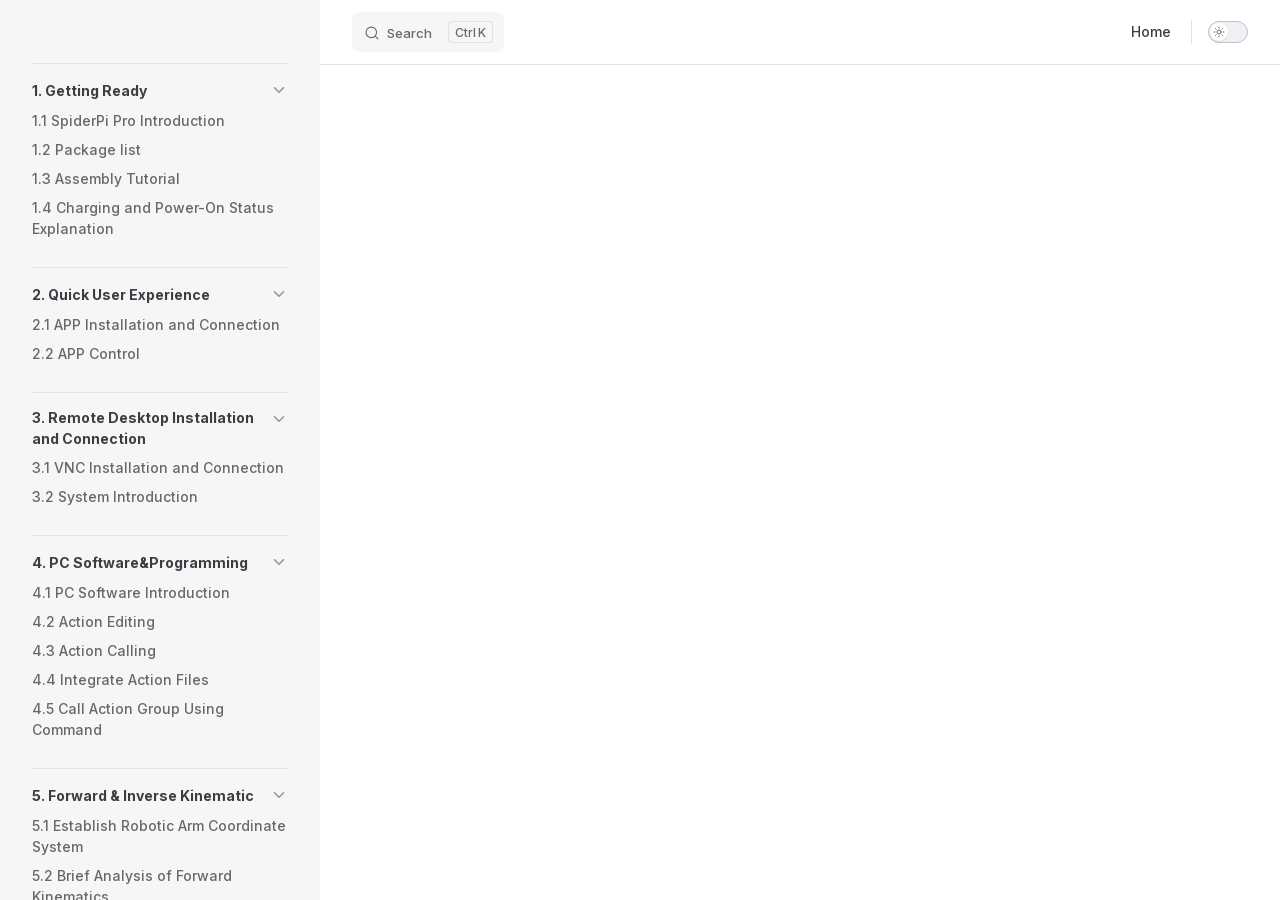
==== projects/SpiderPi_Pro/en/latest/docs/index.html @ 58bbdad9 "内容搭建" ====
<!DOCTYPE html>
<html lang="en-US" dir="ltr">
  <head>
    <meta charset="utf-8">
    <meta name="viewport" content="width=device-width,initial-scale=1">
    <title>SpiderPi_Pro Documentation</title>
    <meta name="description" content="SpiderPi_Pro robot documentation">
    <meta name="generator" content="VitePress v1.6.4">
    <link rel="preload stylesheet" href="/projects/SpiderPi_Pro/en/latest/assets/style.Dx06HJ8Q.css" as="style">
    <link rel="preload stylesheet" href="/projects/SpiderPi_Pro/en/latest/vp-icons.css" as="style">
    
    <script type="module" src="/projects/SpiderPi_Pro/en/latest/assets/app.rss49tzJ.js"></script>
    <link rel="preload" href="/projects/SpiderPi_Pro/en/latest/assets/inter-roman-latin.Di8DUHzh.woff2" as="font" type="font/woff2" crossorigin="">
    <link rel="modulepreload" href="/projects/SpiderPi_Pro/en/latest/assets/chunks/theme.LshLs1o0.js">
    <link rel="modulepreload" href="/projects/SpiderPi_Pro/en/latest/assets/chunks/framework.D1ler-R1.js">
    <link rel="modulepreload" href="/projects/SpiderPi_Pro/en/latest/assets/docs_index.md.CFJgtAEX.lean.js">
    <link rel="icon" href="/projects/SpiderPi_Pro/en/latest/favicon.ico">
    <script id="check-dark-mode">(()=>{const e=localStorage.getItem("vitepress-theme-appearance")||"auto",a=window.matchMedia("(prefers-color-scheme: dark)").matches;(!e||e==="auto"?a:e==="dark")&&document.documentElement.classList.add("dark")})();</script>
    <script id="check-mac-os">document.documentElement.classList.toggle("mac",/Mac|iPhone|iPod|iPad/i.test(navigator.platform));</script>
  </head>
  <body>
    <div id="app"><!--[--><div class="Layout" data-v-5d98c3a5><!--[--><!--]--><!--[--><span tabindex="-1" data-v-0b0ada53></span><a href="#VPContent" class="VPSkipLink visually-hidden" data-v-0b0ada53>Skip to content</a><!--]--><!----><header class="VPNav" data-v-5d98c3a5 data-v-ae24b3ad><div class="VPNavBar" data-v-ae24b3ad data-v-6aa21345><div class="wrapper" data-v-6aa21345><div class="container" data-v-6aa21345><div class="title" data-v-6aa21345><div class="VPNavBarTitle has-sidebar" data-v-6aa21345 data-v-1168a8e4><a class="title" href="/projects/SpiderPi_Pro/en/latest/" data-v-1168a8e4><!--[--><!--]--><!--[--><img class="VPImage logo" src="/projects/SpiderPi_Pro/en/latest/e-logo.png" alt data-v-8426fc1a><!--]--><!----><!--[--><!--]--></a></div></div><div class="content" data-v-6aa21345><div class="content-body" data-v-6aa21345><!--[--><!--]--><div class="VPNavBarSearch search" data-v-6aa21345><!--[--><!----><div id="local-search"><button type="button" class="DocSearch DocSearch-Button" aria-label="Search"><span class="DocSearch-Button-Container"><span class="vp-icon DocSearch-Search-Icon"></span><span class="DocSearch-Button-Placeholder">Search</span></span><span class="DocSearch-Button-Keys"><kbd class="DocSearch-Button-Key"></kbd><kbd class="DocSearch-Button-Key">K</kbd></span></button></div><!--]--></div><nav aria-labelledby="main-nav-aria-label" class="VPNavBarMenu menu" data-v-6aa21345 data-v-dc692963><span id="main-nav-aria-label" class="visually-hidden" data-v-dc692963> Main Navigation </span><!--[--><!--[--><a class="VPLink link vp-external-link-icon VPNavBarMenuLink" href="https://www.hiwonder.net/" target="_self" rel="noreferrer" tabindex="0" data-v-dc692963 data-v-e56f3d57><!--[--><span data-v-e56f3d57>Home</span><!--]--></a><!--]--><!--]--></nav><!----><div class="VPNavBarAppearance appearance" data-v-6aa21345 data-v-6c893767><button class="VPSwitch VPSwitchAppearance" type="button" role="switch" title aria-checked="false" data-v-6c893767 data-v-5337faa4 data-v-1d5665e3><span class="check" data-v-1d5665e3><span class="icon" data-v-1d5665e3><!--[--><span class="vpi-sun sun" data-v-5337faa4></span><span class="vpi-moon moon" data-v-5337faa4></span><!--]--></span></span></button></div><!----><div class="VPFlyout VPNavBarExtra extra" data-v-6aa21345 data-v-bb2aa2f0 data-v-cf11d7a2><button type="button" class="button" aria-haspopup="true" aria-expanded="false" aria-label="extra navigation" data-v-cf11d7a2><span class="vpi-more-horizontal icon" data-v-cf11d7a2></span></button><div class="menu" data-v-cf11d7a2><div class="VPMenu" data-v-cf11d7a2 data-v-b98bc113><!----><!--[--><!--[--><!----><div class="group" data-v-bb2aa2f0><div class="item appearance" data-v-bb2aa2f0><p class="label" data-v-bb2aa2f0>Appearance</p><div class="appearance-action" data-v-bb2aa2f0><button class="VPSwitch VPSwitchAppearance" type="button" role="switch" title aria-checked="false" data-v-bb2aa2f0 data-v-5337faa4 data-v-1d5665e3><span class="check" data-v-1d5665e3><span class="icon" data-v-1d5665e3><!--[--><span class="vpi-sun sun" data-v-5337faa4></span><span class="vpi-moon moon" data-v-5337faa4></span><!--]--></span></span></button></div></div></div><!----><!--]--><!--]--></div></div></div><!--[--><!--]--><button type="button" class="VPNavBarHamburger hamburger" aria-label="mobile navigation" aria-expanded="false" aria-controls="VPNavScreen" data-v-6aa21345 data-v-e5dd9c1c><span class="container" data-v-e5dd9c1c><span class="top" data-v-e5dd9c1c></span><span class="middle" data-v-e5dd9c1c></span><span class="bottom" data-v-e5dd9c1c></span></span></button></div></div></div></div><div class="divider" data-v-6aa21345><div class="divider-line" data-v-6aa21345></div></div></div><!----></header><div class="VPLocalNav has-sidebar empty" data-v-5d98c3a5 data-v-a6f0e41e><div class="container" data-v-a6f0e41e><button class="menu" aria-expanded="false" aria-controls="VPSidebarNav" data-v-a6f0e41e><span class="vpi-align-left menu-icon" data-v-a6f0e41e></span><span class="menu-text" data-v-a6f0e41e>Menu</span></button><div class="VPLocalNavOutlineDropdown" style="--vp-vh:0px;" data-v-a6f0e41e data-v-8a42e2b4><button data-v-8a42e2b4>Return to top</button><!----></div></div></div><aside class="VPSidebar" data-v-5d98c3a5 data-v-319d5ca6><div class="curtain" data-v-319d5ca6></div><nav class="nav" id="VPSidebarNav" aria-labelledby="sidebar-aria-label" tabindex="-1" data-v-319d5ca6><span class="visually-hidden" id="sidebar-aria-label" data-v-319d5ca6> Sidebar Navigation </span><!--[--><!--]--><!--[--><div class="no-transition group" data-v-c40bc020><section class="VPSidebarItem level-0 collapsible is-link" data-v-c40bc020 data-v-b3fd67f8><div class="item" tabindex="0" data-v-b3fd67f8><div class="indicator" data-v-b3fd67f8></div><a class="VPLink link link" href="/projects/SpiderPi_Pro/en/latest/docs/1_read_before_studying.html" data-v-b3fd67f8><!--[--><h2 class="text" data-v-b3fd67f8>1. Getting Ready</h2><!--]--></a><div class="caret" role="button" aria-label="toggle section" tabindex="0" data-v-b3fd67f8><span class="vpi-chevron-right caret-icon" data-v-b3fd67f8></span></div></div><div class="items" data-v-b3fd67f8><!--[--><div class="VPSidebarItem level-1 is-link" data-v-b3fd67f8 data-v-b3fd67f8><div class="item" data-v-b3fd67f8><div class="indicator" data-v-b3fd67f8></div><a class="VPLink link link" href="/projects/SpiderPi_Pro/en/latest/docs/1_read_before_studying.html#_1-1-spiderpi-pro-introduction" data-v-b3fd67f8><!--[--><p class="text" data-v-b3fd67f8>1.1 SpiderPi Pro Introduction</p><!--]--></a><!----></div><!----></div><div class="VPSidebarItem level-1 is-link" data-v-b3fd67f8 data-v-b3fd67f8><div class="item" data-v-b3fd67f8><div class="indicator" data-v-b3fd67f8></div><a class="VPLink link link" href="/projects/SpiderPi_Pro/en/latest/docs/1_read_before_studying.html#_1-2-package-list" data-v-b3fd67f8><!--[--><p class="text" data-v-b3fd67f8>1.2 Package list</p><!--]--></a><!----></div><!----></div><div class="VPSidebarItem level-1 is-link" data-v-b3fd67f8 data-v-b3fd67f8><div class="item" data-v-b3fd67f8><div class="indicator" data-v-b3fd67f8></div><a class="VPLink link link" href="/projects/SpiderPi_Pro/en/latest/docs/1_read_before_studying.html#_1-3-assembly-tutorial" data-v-b3fd67f8><!--[--><p class="text" data-v-b3fd67f8>1.3 Assembly Tutorial</p><!--]--></a><!----></div><!----></div><div class="VPSidebarItem level-1 is-link" data-v-b3fd67f8 data-v-b3fd67f8><div class="item" data-v-b3fd67f8><div class="indicator" data-v-b3fd67f8></div><a class="VPLink link link" href="/projects/SpiderPi_Pro/en/latest/docs/1_read_before_studying.html#_1-4-charging-and-power-on-status-explanation" data-v-b3fd67f8><!--[--><p class="text" data-v-b3fd67f8>1.4 Charging and Power-On Status Explanation</p><!--]--></a><!----></div><!----></div><!--]--></div></section></div><div class="no-transition group" data-v-c40bc020><section class="VPSidebarItem level-0 collapsible is-link" data-v-c40bc020 data-v-b3fd67f8><div class="item" tabindex="0" data-v-b3fd67f8><div class="indicator" data-v-b3fd67f8></div><a class="VPLink link link" href="/projects/SpiderPi_Pro/en/latest/docs/2_Getting%20Ready.html" data-v-b3fd67f8><!--[--><h2 class="text" data-v-b3fd67f8>2. Quick User Experience</h2><!--]--></a><div class="caret" role="button" aria-label="toggle section" tabindex="0" data-v-b3fd67f8><span class="vpi-chevron-right caret-icon" data-v-b3fd67f8></span></div></div><div class="items" data-v-b3fd67f8><!--[--><div class="VPSidebarItem level-1 is-link" data-v-b3fd67f8 data-v-b3fd67f8><div class="item" data-v-b3fd67f8><div class="indicator" data-v-b3fd67f8></div><a class="VPLink link link" href="/projects/SpiderPi_Pro/en/latest/docs/2_Getting%20Ready.html#_2-1-app-installation-and-connection" data-v-b3fd67f8><!--[--><p class="text" data-v-b3fd67f8>2.1 APP Installation and Connection</p><!--]--></a><!----></div><!----></div><div class="VPSidebarItem level-1 is-link" data-v-b3fd67f8 data-v-b3fd67f8><div class="item" data-v-b3fd67f8><div class="indicator" data-v-b3fd67f8></div><a class="VPLink link link" href="/projects/SpiderPi_Pro/en/latest/docs/2_Getting%20Ready.html#_2-2-app-control" data-v-b3fd67f8><!--[--><p class="text" data-v-b3fd67f8>2.2 APP Control</p><!--]--></a><!----></div><!----></div><!--]--></div></section></div><div class="no-transition group" data-v-c40bc020><section class="VPSidebarItem level-0 collapsible is-link" data-v-c40bc020 data-v-b3fd67f8><div class="item" tabindex="0" data-v-b3fd67f8><div class="indicator" data-v-b3fd67f8></div><a class="VPLink link link" href="/projects/SpiderPi_Pro/en/latest/docs/6_remote_tool.html" data-v-b3fd67f8><!--[--><h2 class="text" data-v-b3fd67f8>3. Remote Desktop Installation and Connection</h2><!--]--></a><div class="caret" role="button" aria-label="toggle section" tabindex="0" data-v-b3fd67f8><span class="vpi-chevron-right caret-icon" data-v-b3fd67f8></span></div></div><div class="items" data-v-b3fd67f8><!--[--><div class="VPSidebarItem level-1 is-link" data-v-b3fd67f8 data-v-b3fd67f8><div class="item" data-v-b3fd67f8><div class="indicator" data-v-b3fd67f8></div><a class="VPLink link link" href="/projects/SpiderPi_Pro/en/latest/docs/6_remote_tool.html#_3-1-vnc-installation-and-connection" data-v-b3fd67f8><!--[--><p class="text" data-v-b3fd67f8>3.1 VNC Installation and Connection</p><!--]--></a><!----></div><!----></div><div class="VPSidebarItem level-1 is-link" data-v-b3fd67f8 data-v-b3fd67f8><div class="item" data-v-b3fd67f8><div class="indicator" data-v-b3fd67f8></div><a class="VPLink link link" href="/projects/SpiderPi_Pro/en/latest/docs/6_remote_tool.html#_3-2-system-introduction" data-v-b3fd67f8><!--[--><p class="text" data-v-b3fd67f8>3.2 System Introduction</p><!--]--></a><!----></div><!----></div><!--]--></div></section></div><div class="no-transition group" data-v-c40bc020><section class="VPSidebarItem level-0 collapsible is-link" data-v-c40bc020 data-v-b3fd67f8><div class="item" tabindex="0" data-v-b3fd67f8><div class="indicator" data-v-b3fd67f8></div><a class="VPLink link link" href="/projects/SpiderPi_Pro/en/latest/docs/7_PC_Software.html" data-v-b3fd67f8><!--[--><h2 class="text" data-v-b3fd67f8>4. PC Software&Programming</h2><!--]--></a><div class="caret" role="button" aria-label="toggle section" tabindex="0" data-v-b3fd67f8><span class="vpi-chevron-right caret-icon" data-v-b3fd67f8></span></div></div><div class="items" data-v-b3fd67f8><!--[--><div class="VPSidebarItem level-1 is-link" data-v-b3fd67f8 data-v-b3fd67f8><div class="item" data-v-b3fd67f8><div class="indicator" data-v-b3fd67f8></div><a class="VPLink link link" href="/projects/SpiderPi_Pro/en/latest/docs/7_PC_Software.html#_4-1-pc-software-introduction" data-v-b3fd67f8><!--[--><p class="text" data-v-b3fd67f8>4.1 PC Software Introduction</p><!--]--></a><!----></div><!----></div><div class="VPSidebarItem level-1 is-link" data-v-b3fd67f8 data-v-b3fd67f8><div class="item" data-v-b3fd67f8><div class="indicator" data-v-b3fd67f8></div><a class="VPLink link link" href="/projects/SpiderPi_Pro/en/latest/docs/7_PC_Software.html#_4-2-action-editing" data-v-b3fd67f8><!--[--><p class="text" data-v-b3fd67f8>4.2 Action Editing</p><!--]--></a><!----></div><!----></div><div class="VPSidebarItem level-1 is-link" data-v-b3fd67f8 data-v-b3fd67f8><div class="item" data-v-b3fd67f8><div class="indicator" data-v-b3fd67f8></div><a class="VPLink link link" href="/projects/SpiderPi_Pro/en/latest/docs/7_PC_Software.html#_4-3-action-calling" data-v-b3fd67f8><!--[--><p class="text" data-v-b3fd67f8>4.3 Action Calling</p><!--]--></a><!----></div><!----></div><div class="VPSidebarItem level-1 is-link" data-v-b3fd67f8 data-v-b3fd67f8><div class="item" data-v-b3fd67f8><div class="indicator" data-v-b3fd67f8></div><a class="VPLink link link" href="/projects/SpiderPi_Pro/en/latest/docs/7_PC_Software.html#_4-4-integrate-action-files" data-v-b3fd67f8><!--[--><p class="text" data-v-b3fd67f8>4.4 Integrate Action Files</p><!--]--></a><!----></div><!----></div><div class="VPSidebarItem level-1 is-link" data-v-b3fd67f8 data-v-b3fd67f8><div class="item" data-v-b3fd67f8><div class="indicator" data-v-b3fd67f8></div><a class="VPLink link link" href="/projects/SpiderPi_Pro/en/latest/docs/7_PC_Software.html#_4-5-call-action-group-using-command" data-v-b3fd67f8><!--[--><p class="text" data-v-b3fd67f8>4.5 Call Action Group Using Command</p><!--]--></a><!----></div><!----></div><!--]--></div></section></div><div class="no-transition group" data-v-c40bc020><section class="VPSidebarItem level-0 collapsible is-link" data-v-c40bc020 data-v-b3fd67f8><div class="item" tabindex="0" data-v-b3fd67f8><div class="indicator" data-v-b3fd67f8></div><a class="VPLink link link" href="/projects/SpiderPi_Pro/en/latest/docs/8_forward_inverse_kinematics.html" data-v-b3fd67f8><!--[--><h2 class="text" data-v-b3fd67f8>5. Forward & Inverse Kinematic</h2><!--]--></a><div class="caret" role="button" aria-label="toggle section" tabindex="0" data-v-b3fd67f8><span class="vpi-chevron-right caret-icon" data-v-b3fd67f8></span></div></div><div class="items" data-v-b3fd67f8><!--[--><div class="VPSidebarItem level-1 is-link" data-v-b3fd67f8 data-v-b3fd67f8><div class="item" data-v-b3fd67f8><div class="indicator" data-v-b3fd67f8></div><a class="VPLink link link" href="/projects/SpiderPi_Pro/en/latest/docs/8_forward_inverse_kinematics.html#_5-1-establish-robotic-arm-coordinate-system" data-v-b3fd67f8><!--[--><p class="text" data-v-b3fd67f8>5.1 Establish Robotic Arm Coordinate System</p><!--]--></a><!----></div><!----></div><div class="VPSidebarItem level-1 is-link" data-v-b3fd67f8 data-v-b3fd67f8><div class="item" data-v-b3fd67f8><div class="indicator" data-v-b3fd67f8></div><a class="VPLink link link" href="/projects/SpiderPi_Pro/en/latest/docs/8_forward_inverse_kinematics.html#_5-2-brief-analysis-of-forward-kinematics" data-v-b3fd67f8><!--[--><p class="text" data-v-b3fd67f8>5.2 Brief Analysis of Forward Kinematics</p><!--]--></a><!----></div><!----></div><div class="VPSidebarItem level-1 is-link" data-v-b3fd67f8 data-v-b3fd67f8><div class="item" data-v-b3fd67f8><div class="indicator" data-v-b3fd67f8></div><a class="VPLink link link" href="/projects/SpiderPi_Pro/en/latest/docs/8_forward_inverse_kinematics.html#_5-3-brief-analysis-of-inverse-kinematics" data-v-b3fd67f8><!--[--><p class="text" data-v-b3fd67f8>5.3 Brief Analysis of Inverse Kinematics</p><!--]--></a><!----></div><!----></div><div class="VPSidebarItem level-1 is-link" data-v-b3fd67f8 data-v-b3fd67f8><div class="item" data-v-b3fd67f8><div class="indicator" data-v-b3fd67f8></div><a class="VPLink link link" href="/projects/SpiderPi_Pro/en/latest/docs/8_forward_inverse_kinematics.html#_5-4-color-tracking" data-v-b3fd67f8><!--[--><p class="text" data-v-b3fd67f8>5.4 Color Tracking</p><!--]--></a><!----></div><!----></div><div class="VPSidebarItem level-1 is-link" data-v-b3fd67f8 data-v-b3fd67f8><div class="item" data-v-b3fd67f8><div class="indicator" data-v-b3fd67f8></div><a class="VPLink link link" href="/projects/SpiderPi_Pro/en/latest/docs/8_forward_inverse_kinematics.html#_5-5-robotic-arm-height-adjustment" data-v-b3fd67f8><!--[--><p class="text" data-v-b3fd67f8>5.5 Robotic Arm Height Adjustment</p><!--]--></a><!----></div><!----></div><div class="VPSidebarItem level-1 is-link" data-v-b3fd67f8 data-v-b3fd67f8><div class="item" data-v-b3fd67f8><div class="indicator" data-v-b3fd67f8></div><a class="VPLink link link" href="/projects/SpiderPi_Pro/en/latest/docs/8_forward_inverse_kinematics.html#_5-6-chassis-height-adjustment" data-v-b3fd67f8><!--[--><p class="text" data-v-b3fd67f8>5.6 Chassis Height Adjustment</p><!--]--></a><!----></div><!----></div><div class="VPSidebarItem level-1 is-link" data-v-b3fd67f8 data-v-b3fd67f8><div class="item" data-v-b3fd67f8><div class="indicator" data-v-b3fd67f8></div><a class="VPLink link link" href="/projects/SpiderPi_Pro/en/latest/docs/8_forward_inverse_kinematics.html#_5-7-synchronized-adjustment" data-v-b3fd67f8><!--[--><p class="text" data-v-b3fd67f8>5.7 Synchronized Adjustment</p><!--]--></a><!----></div><!----></div><!--]--></div></section></div><div class="no-transition group" data-v-c40bc020><section class="VPSidebarItem level-0 collapsible is-link" data-v-c40bc020 data-v-b3fd67f8><div class="item" tabindex="0" data-v-b3fd67f8><div class="indicator" data-v-b3fd67f8></div><a class="VPLink link link" href="/projects/SpiderPi_Pro/en/latest/docs/10_recognition_tracking.html" data-v-b3fd67f8><!--[--><h2 class="text" data-v-b3fd67f8>6. AI Visual Recognition & Tracking Course</h2><!--]--></a><div class="caret" role="button" aria-label="toggle section" tabindex="0" data-v-b3fd67f8><span class="vpi-chevron-right caret-icon" data-v-b3fd67f8></span></div></div><div class="items" data-v-b3fd67f8><!--[--><div class="VPSidebarItem level-1 is-link" data-v-b3fd67f8 data-v-b3fd67f8><div class="item" data-v-b3fd67f8><div class="indicator" data-v-b3fd67f8></div><a class="VPLink link link" href="/projects/SpiderPi_Pro/en/latest/docs/10_recognition_tracking.html#_6-1-single-color-recognition" data-v-b3fd67f8><!--[--><p class="text" data-v-b3fd67f8>6.1 Single Color Recognition</p><!--]--></a><!----></div><!----></div><div class="VPSidebarItem level-1 is-link" data-v-b3fd67f8 data-v-b3fd67f8><div class="item" data-v-b3fd67f8><div class="indicator" data-v-b3fd67f8></div><a class="VPLink link link" href="/projects/SpiderPi_Pro/en/latest/docs/10_recognition_tracking.html#_6-2-color-recognition" data-v-b3fd67f8><!--[--><p class="text" data-v-b3fd67f8>6.2 Color Recognition</p><!--]--></a><!----></div><!----></div><div class="VPSidebarItem level-1 is-link" data-v-b3fd67f8 data-v-b3fd67f8><div class="item" data-v-b3fd67f8><div class="indicator" data-v-b3fd67f8></div><a class="VPLink link link" href="/projects/SpiderPi_Pro/en/latest/docs/10_recognition_tracking.html#_6-3-target-position-recognition" data-v-b3fd67f8><!--[--><p class="text" data-v-b3fd67f8>6.3 Target Position Recognition</p><!--]--></a><!----></div><!----></div><div class="VPSidebarItem level-1 is-link" data-v-b3fd67f8 data-v-b3fd67f8><div class="item" data-v-b3fd67f8><div class="indicator" data-v-b3fd67f8></div><a class="VPLink link link" href="/projects/SpiderPi_Pro/en/latest/docs/10_recognition_tracking.html#_6-5-line-following" data-v-b3fd67f8><!--[--><p class="text" data-v-b3fd67f8>6.5 Line Following</p><!--]--></a><!----></div><!----></div><div class="VPSidebarItem level-1 is-link" data-v-b3fd67f8 data-v-b3fd67f8><div class="item" data-v-b3fd67f8><div class="indicator" data-v-b3fd67f8></div><a class="VPLink link link" href="/projects/SpiderPi_Pro/en/latest/docs/10_recognition_tracking.html#_6-6-tag-detection" data-v-b3fd67f8><!--[--><p class="text" data-v-b3fd67f8>6.6 Tag Detection</p><!--]--></a><!----></div><!----></div><div class="VPSidebarItem level-1 is-link" data-v-b3fd67f8 data-v-b3fd67f8><div class="item" data-v-b3fd67f8><div class="indicator" data-v-b3fd67f8></div><a class="VPLink link link" href="/projects/SpiderPi_Pro/en/latest/docs/10_recognition_tracking.html#_6-7-tag-recognition" data-v-b3fd67f8><!--[--><p class="text" data-v-b3fd67f8>6.7 Tag Recognition</p><!--]--></a><!----></div><!----></div><div class="VPSidebarItem level-1 is-link" data-v-b3fd67f8 data-v-b3fd67f8><div class="item" data-v-b3fd67f8><div class="indicator" data-v-b3fd67f8></div><a class="VPLink link link" href="/projects/SpiderPi_Pro/en/latest/docs/10_recognition_tracking.html#_6-8-face-recognition" data-v-b3fd67f8><!--[--><p class="text" data-v-b3fd67f8>6.8 Face Recognition</p><!--]--></a><!----></div><!----></div><div class="VPSidebarItem level-1 is-link" data-v-b3fd67f8 data-v-b3fd67f8><div class="item" data-v-b3fd67f8><div class="indicator" data-v-b3fd67f8></div><a class="VPLink link link" href="/projects/SpiderPi_Pro/en/latest/docs/10_recognition_tracking.html#_6-9-face-detection" data-v-b3fd67f8><!--[--><p class="text" data-v-b3fd67f8>6.9 Face Detection</p><!--]--></a><!----></div><!----></div><div class="VPSidebarItem level-1 is-link" data-v-b3fd67f8 data-v-b3fd67f8><div class="item" data-v-b3fd67f8><div class="indicator" data-v-b3fd67f8></div><a class="VPLink link link" href="/projects/SpiderPi_Pro/en/latest/docs/10_recognition_tracking.html#_6-10-auto-obstacle-avoidance" data-v-b3fd67f8><!--[--><p class="text" data-v-b3fd67f8>6.10 Auto Obstacle Avoidance</p><!--]--></a><!----></div><!----></div><div class="VPSidebarItem level-1 is-link" data-v-b3fd67f8 data-v-b3fd67f8><div class="item" data-v-b3fd67f8><div class="indicator" data-v-b3fd67f8></div><a class="VPLink link link" href="/projects/SpiderPi_Pro/en/latest/docs/10_recognition_tracking.html#_6-11-shape-recognition-under-single-color" data-v-b3fd67f8><!--[--><p class="text" data-v-b3fd67f8>6.11 Shape Recognition under Single Color</p><!--]--></a><!----></div><!----></div><div class="VPSidebarItem level-1 is-link" data-v-b3fd67f8 data-v-b3fd67f8><div class="item" data-v-b3fd67f8><div class="indicator" data-v-b3fd67f8></div><a class="VPLink link link" href="/projects/SpiderPi_Pro/en/latest/docs/10_recognition_tracking.html#_6-12-shape-recognition" data-v-b3fd67f8><!--[--><p class="text" data-v-b3fd67f8>6.12 Shape Recognition</p><!--]--></a><!----></div><!----></div><!--]--></div></section></div><div class="no-transition group" data-v-c40bc020><section class="VPSidebarItem level-0 collapsible is-link" data-v-c40bc020 data-v-b3fd67f8><div class="item" tabindex="0" data-v-b3fd67f8><div class="indicator" data-v-b3fd67f8></div><a class="VPLink link link" href="/projects/SpiderPi_Pro/en/latest/docs/11_AI_Vision_advanced_lesson.html" data-v-b3fd67f8><!--[--><h2 class="text" data-v-b3fd67f8>7. AI Visual Transporting & Kicking Ball Course</h2><!--]--></a><div class="caret" role="button" aria-label="toggle section" tabindex="0" data-v-b3fd67f8><span class="vpi-chevron-right caret-icon" data-v-b3fd67f8></span></div></div><div class="items" data-v-b3fd67f8><!--[--><div class="VPSidebarItem level-1 is-link" data-v-b3fd67f8 data-v-b3fd67f8><div class="item" data-v-b3fd67f8><div class="indicator" data-v-b3fd67f8></div><a class="VPLink link link" href="/projects/SpiderPi_Pro/en/latest/docs/11_AI_Vision_advanced_lesson.html#_7-1-locate-the-ball" data-v-b3fd67f8><!--[--><p class="text" data-v-b3fd67f8>7.1 Locate the Ball</p><!--]--></a><!----></div><!----></div><div class="VPSidebarItem level-1 is-link" data-v-b3fd67f8 data-v-b3fd67f8><div class="item" data-v-b3fd67f8><div class="indicator" data-v-b3fd67f8></div><a class="VPLink link link" href="/projects/SpiderPi_Pro/en/latest/docs/11_AI_Vision_advanced_lesson.html#_7-2-kick-the-ball" data-v-b3fd67f8><!--[--><p class="text" data-v-b3fd67f8>7.2 Kick the Ball</p><!--]--></a><!----></div><!----></div><div class="VPSidebarItem level-1 is-link" data-v-b3fd67f8 data-v-b3fd67f8><div class="item" data-v-b3fd67f8><div class="indicator" data-v-b3fd67f8></div><a class="VPLink link link" href="/projects/SpiderPi_Pro/en/latest/docs/11_AI_Vision_advanced_lesson.html#_7-3-position-calibration" data-v-b3fd67f8><!--[--><p class="text" data-v-b3fd67f8>7.3 Position Calibration</p><!--]--></a><!----></div><!----></div><div class="VPSidebarItem level-1 is-link" data-v-b3fd67f8 data-v-b3fd67f8><div class="item" data-v-b3fd67f8><div class="indicator" data-v-b3fd67f8></div><a class="VPLink link link" href="/projects/SpiderPi_Pro/en/latest/docs/11_AI_Vision_advanced_lesson.html#_7-4-block-picking" data-v-b3fd67f8><!--[--><p class="text" data-v-b3fd67f8>7.4 Block Picking</p><!--]--></a><!----></div><!----></div><div class="VPSidebarItem level-1 is-link" data-v-b3fd67f8 data-v-b3fd67f8><div class="item" data-v-b3fd67f8><div class="indicator" data-v-b3fd67f8></div><a class="VPLink link link" href="/projects/SpiderPi_Pro/en/latest/docs/11_AI_Vision_advanced_lesson.html#_7-5-color-sorting" data-v-b3fd67f8><!--[--><p class="text" data-v-b3fd67f8>7.5 Color Sorting</p><!--]--></a><!----></div><!----></div><div class="VPSidebarItem level-1 is-link" data-v-b3fd67f8 data-v-b3fd67f8><div class="item" data-v-b3fd67f8><div class="indicator" data-v-b3fd67f8></div><a class="VPLink link link" href="/projects/SpiderPi_Pro/en/latest/docs/11_AI_Vision_advanced_lesson.html#_7-6-intelligent-picking" data-v-b3fd67f8><!--[--><p class="text" data-v-b3fd67f8>7.6 Intelligent Picking</p><!--]--></a><!----></div><!----></div><div class="VPSidebarItem level-1 is-link" data-v-b3fd67f8 data-v-b3fd67f8><div class="item" data-v-b3fd67f8><div class="indicator" data-v-b3fd67f8></div><a class="VPLink link link" href="/projects/SpiderPi_Pro/en/latest/docs/11_AI_Vision_advanced_lesson.html#_7-7-line-following-and-transferring" data-v-b3fd67f8><!--[--><p class="text" data-v-b3fd67f8>7.7 Line Following and Transferring</p><!--]--></a><!----></div><!----></div><!--]--></div></section></div><div class="no-transition group" data-v-c40bc020><section class="VPSidebarItem level-0 collapsible is-link" data-v-c40bc020 data-v-b3fd67f8><div class="item" tabindex="0" data-v-b3fd67f8><div class="indicator" data-v-b3fd67f8></div><a class="VPLink link link" href="/projects/SpiderPi_Pro/en/latest/docs/12_mass_control.html" data-v-b3fd67f8><!--[--><h2 class="text" data-v-b3fd67f8>8. Group Control Course</h2><!--]--></a><div class="caret" role="button" aria-label="toggle section" tabindex="0" data-v-b3fd67f8><span class="vpi-chevron-right caret-icon" data-v-b3fd67f8></span></div></div><div class="items" data-v-b3fd67f8><!--[--><div class="VPSidebarItem level-1 is-link" data-v-b3fd67f8 data-v-b3fd67f8><div class="item" data-v-b3fd67f8><div class="indicator" data-v-b3fd67f8></div><a class="VPLink link link" href="/projects/SpiderPi_Pro/en/latest/docs/12_mass_control.html#_8-1-handle-control" data-v-b3fd67f8><!--[--><p class="text" data-v-b3fd67f8>8.1 Handle Control</p><!--]--></a><!----></div><!----></div><div class="VPSidebarItem level-1 is-link" data-v-b3fd67f8 data-v-b3fd67f8><div class="item" data-v-b3fd67f8><div class="indicator" data-v-b3fd67f8></div><a class="VPLink link link" href="/projects/SpiderPi_Pro/en/latest/docs/12_mass_control.html#_8-2-group-control" data-v-b3fd67f8><!--[--><p class="text" data-v-b3fd67f8>8.2 Group Control</p><!--]--></a><!----></div><!----></div><!--]--></div></section></div><div class="no-transition group" data-v-c40bc020><section class="VPSidebarItem level-0 collapsible is-link" data-v-c40bc020 data-v-b3fd67f8><div class="item" tabindex="0" data-v-b3fd67f8><div class="indicator" data-v-b3fd67f8></div><a class="VPLink link link" href="/projects/SpiderPi_Pro/en/latest/docs/13_network_configuration.html" data-v-b3fd67f8><!--[--><h2 class="text" data-v-b3fd67f8>9. Raspberry Pi Series Robot Network Configuration Instruction</h2><!--]--></a><div class="caret" role="button" aria-label="toggle section" tabindex="0" data-v-b3fd67f8><span class="vpi-chevron-right caret-icon" data-v-b3fd67f8></span></div></div><div class="items" data-v-b3fd67f8><!--[--><div class="VPSidebarItem level-1 is-link" data-v-b3fd67f8 data-v-b3fd67f8><div class="item" data-v-b3fd67f8><div class="indicator" data-v-b3fd67f8></div><a class="VPLink link link" href="/projects/SpiderPi_Pro/en/latest/docs/13_network_configuration.html#_9-1-network-configuration-overview" data-v-b3fd67f8><!--[--><p class="text" data-v-b3fd67f8>9.1 Network Configuration Overview</p><!--]--></a><!----></div><!----></div><div class="VPSidebarItem level-1 is-link" data-v-b3fd67f8 data-v-b3fd67f8><div class="item" data-v-b3fd67f8><div class="indicator" data-v-b3fd67f8></div><a class="VPLink link link" href="/projects/SpiderPi_Pro/en/latest/docs/13_network_configuration.html#_9-2-ap-direct-connection-mode" data-v-b3fd67f8><!--[--><p class="text" data-v-b3fd67f8>9.2 AP Direct Connection Mode</p><!--]--></a><!----></div><!----></div><div class="VPSidebarItem level-1 is-link" data-v-b3fd67f8 data-v-b3fd67f8><div class="item" data-v-b3fd67f8><div class="indicator" data-v-b3fd67f8></div><a class="VPLink link link" href="/projects/SpiderPi_Pro/en/latest/docs/13_network_configuration.html#_9-3-connecting-in-lan-mode-optional" data-v-b3fd67f8><!--[--><p class="text" data-v-b3fd67f8>9.3 Connecting in LAN Mode (optional)</p><!--]--></a><!----></div><!----></div><!--]--></div></section></div><div class="no-transition group" data-v-c40bc020><section class="VPSidebarItem level-0 collapsible is-link" data-v-c40bc020 data-v-b3fd67f8><div class="item" tabindex="0" data-v-b3fd67f8><div class="indicator" data-v-b3fd67f8></div><a class="VPLink link link" href="/projects/SpiderPi_Pro/en/latest/docs/general_basic_courses.html" data-v-b3fd67f8><!--[--><h2 class="text" data-v-b3fd67f8>6. AI Vision Basic Lesson</h2><!--]--></a><div class="caret" role="button" aria-label="toggle section" tabindex="0" data-v-b3fd67f8><span class="vpi-chevron-right caret-icon" data-v-b3fd67f8></span></div></div><div class="items" data-v-b3fd67f8><!--[--><div class="VPSidebarItem level-1 is-link" data-v-b3fd67f8 data-v-b3fd67f8><div class="item" data-v-b3fd67f8><div class="indicator" data-v-b3fd67f8></div><a class="VPLink link link" href="/projects/SpiderPi_Pro/en/latest/docs/general_basic_courses.html#_6-1-single-color-recognition" data-v-b3fd67f8><!--[--><p class="text" data-v-b3fd67f8>6.1 Single Color Recognition</p><!--]--></a><!----></div><!----></div><div class="VPSidebarItem level-1 is-link" data-v-b3fd67f8 data-v-b3fd67f8><div class="item" data-v-b3fd67f8><div class="indicator" data-v-b3fd67f8></div><a class="VPLink link link" href="/projects/SpiderPi_Pro/en/latest/docs/general_basic_courses.html#_6-2-color-recognition" data-v-b3fd67f8><!--[--><p class="text" data-v-b3fd67f8>6.2 Color Recognition</p><!--]--></a><!----></div><!----></div><div class="VPSidebarItem level-1 is-link" data-v-b3fd67f8 data-v-b3fd67f8><div class="item" data-v-b3fd67f8><div class="indicator" data-v-b3fd67f8></div><a class="VPLink link link" href="/projects/SpiderPi_Pro/en/latest/docs/general_basic_courses.html#_6-3-target-position-recognition" data-v-b3fd67f8><!--[--><p class="text" data-v-b3fd67f8>6.3 Target Position Recognition</p><!--]--></a><!----></div><!----></div><div class="VPSidebarItem level-1 is-link" data-v-b3fd67f8 data-v-b3fd67f8><div class="item" data-v-b3fd67f8><div class="indicator" data-v-b3fd67f8></div><a class="VPLink link link" href="/projects/SpiderPi_Pro/en/latest/docs/general_basic_courses.html#_6-5-line-following" data-v-b3fd67f8><!--[--><p class="text" data-v-b3fd67f8>6.5 Line Following</p><!--]--></a><!----></div><!----></div><div class="VPSidebarItem level-1 is-link" data-v-b3fd67f8 data-v-b3fd67f8><div class="item" data-v-b3fd67f8><div class="indicator" data-v-b3fd67f8></div><a class="VPLink link link" href="/projects/SpiderPi_Pro/en/latest/docs/general_basic_courses.html#_6-6-tag-detection" data-v-b3fd67f8><!--[--><p class="text" data-v-b3fd67f8>6.6 Tag Detection</p><!--]--></a><!----></div><!----></div><div class="VPSidebarItem level-1 is-link" data-v-b3fd67f8 data-v-b3fd67f8><div class="item" data-v-b3fd67f8><div class="indicator" data-v-b3fd67f8></div><a class="VPLink link link" href="/projects/SpiderPi_Pro/en/latest/docs/general_basic_courses.html#_6-7-tag-recognition" data-v-b3fd67f8><!--[--><p class="text" data-v-b3fd67f8>6.7 Tag Recognition</p><!--]--></a><!----></div><!----></div><div class="VPSidebarItem level-1 is-link" data-v-b3fd67f8 data-v-b3fd67f8><div class="item" data-v-b3fd67f8><div class="indicator" data-v-b3fd67f8></div><a class="VPLink link link" href="/projects/SpiderPi_Pro/en/latest/docs/general_basic_courses.html#_6-8-face-recognition" data-v-b3fd67f8><!--[--><p class="text" data-v-b3fd67f8>6.8 Face Recognition</p><!--]--></a><!----></div><!----></div><div class="VPSidebarItem level-1 is-link" data-v-b3fd67f8 data-v-b3fd67f8><div class="item" data-v-b3fd67f8><div class="indicator" data-v-b3fd67f8></div><a class="VPLink link link" href="/projects/SpiderPi_Pro/en/latest/docs/general_basic_courses.html#_6-9-face-detection" data-v-b3fd67f8><!--[--><p class="text" data-v-b3fd67f8>6.9 Face Detection</p><!--]--></a><!----></div><!----></div><div class="VPSidebarItem level-1 is-link" data-v-b3fd67f8 data-v-b3fd67f8><div class="item" data-v-b3fd67f8><div class="indicator" data-v-b3fd67f8></div><a class="VPLink link link" href="/projects/SpiderPi_Pro/en/latest/docs/general_basic_courses.html#_6-10-auto-obstacle-avoidance" data-v-b3fd67f8><!--[--><p class="text" data-v-b3fd67f8>6.10 Auto Obstacle Avoidance</p><!--]--></a><!----></div><!----></div><div class="VPSidebarItem level-1 is-link" data-v-b3fd67f8 data-v-b3fd67f8><div class="item" data-v-b3fd67f8><div class="indicator" data-v-b3fd67f8></div><a class="VPLink link link" href="/projects/SpiderPi_Pro/en/latest/docs/general_basic_courses.html#_6-11-shape-recognition-under-single-color" data-v-b3fd67f8><!--[--><p class="text" data-v-b3fd67f8>6.11 Shape Recognition under Single Color</p><!--]--></a><!----></div><!----></div><div class="VPSidebarItem level-1 is-link" data-v-b3fd67f8 data-v-b3fd67f8><div class="item" data-v-b3fd67f8><div class="indicator" data-v-b3fd67f8></div><a class="VPLink link link" href="/projects/SpiderPi_Pro/en/latest/docs/general_basic_courses.html#_6-12-shape-recognition" data-v-b3fd67f8><!--[--><p class="text" data-v-b3fd67f8>6.12 Shape Recognition</p><!--]--></a><!----></div><!----></div><!--]--></div></section></div><div class="no-transition group" data-v-c40bc020><div class="VPSidebarItem level-0 collapsible is-link" data-v-c40bc020 data-v-b3fd67f8><div class="item" tabindex="0" data-v-b3fd67f8><div class="indicator" data-v-b3fd67f8></div><a class="VPLink link link" href="/projects/SpiderPi_Pro/en/latest/docs/resources_download.html" data-v-b3fd67f8><!--[--><p class="text" data-v-b3fd67f8>Appendix</p><!--]--></a><!----></div><!----></div></div><!--]--><!--[--><!--]--></nav></aside><div class="VPContent has-sidebar" id="VPContent" data-v-5d98c3a5 data-v-1428d186><page-redirect data-v-1428d186></page-redirect></div><!----><!--[--><!--]--></div><!--[--><!----><!--]--><!----><!--]--></div>
    <script>window.__VP_HASH_MAP__=JSON.parse("{\"docs_10_recognition_tracking.md\":\"Cv5VwFoT\",\"docs_11_ai_vision_advanced_lesson.md\":\"BUdyVY6H\",\"docs_12_mass_control.md\":\"C_gt7O37\",\"docs_13_network_configuration.md\":\"BIcfik3m\",\"docs_1_read_before_studying.md\":\"3gHZgLRK\",\"docs_2_getting ready.md\":\"D-FUQcIL\",\"docs_6_remote_tool.md\":\"By4B4-TV\",\"docs_7_pc_software.md\":\"DtQiaAkg\",\"docs_8_forward_inverse_kinematics.md\":\"C8WMXijH\",\"docs_general_basic_courses.md\":\"DMuSlIuK\",\"docs_index.md\":\"CFJgtAEX\",\"docs_resources_download.md\":\"BJFuJOLN\",\"index.md\":\"BAIYumWX\"}");window.__VP_SITE_DATA__=JSON.parse("{\"lang\":\"en-US\",\"dir\":\"ltr\",\"title\":\"SpiderPi_Pro Documentation\",\"description\":\"SpiderPi_Pro robot documentation\",\"base\":\"/projects/SpiderPi_Pro/en/latest/\",\"head\":[],\"router\":{\"prefetchLinks\":true},\"appearance\":true,\"themeConfig\":{\"siteTitle\":false,\"logo\":\"/e-logo.png\",\"outline\":[2,3],\"search\":{\"provider\":\"local\",\"options\":{\"translations\":{\"button\":{\"buttonText\":\"Search\",\"buttonAriaLabel\":\"Search\"},\"modal\":{\"searchBox\":{\"resetButtonTitle\":\"Clear search query\",\"resetButtonAriaLabel\":\"Clear search query\",\"cancelButtonText\":\"Cancel\",\"cancelButtonAriaLabel\":\"Cancel\"},\"startScreen\":{\"recentSearchTitle\":\"Recent Searches\",\"noRecentSearchText\":\"No recent searches\",\"suggestedQueryTitle\":\"Suggested Queries\"},\"noResultsScreen\":{\"noResultsText\":\"No results found for\",\"suggestedQueryText\":\"You can try searching for\",\"reportMissingResultsText\":\"Have any queries?\",\"reportMissingResultsLinkText\":\"Report here\"},\"footer\":{\"selectText\":\"to select\",\"navigateText\":\"to navigate\",\"closeText\":\"to close\"}}}}},\"nav\":[{\"text\":\"Home\",\"link\":\"https://www.hiwonder.net/\",\"target\":\"_self\"}],\"sidebar\":[{\"text\":\"1. Getting Ready\",\"link\":\"/docs/1_read_before_studying.html\",\"collapsed\":false,\"items\":[{\"text\":\"1.1 SpiderPi Pro Introduction\",\"link\":\"/docs/1_read_before_studying.html#_1-1-spiderpi-pro-introduction\"},{\"text\":\"1.2 Package list\",\"link\":\"/docs/1_read_before_studying.html#_1-2-package-list\"},{\"text\":\"1.3 Assembly Tutorial\",\"link\":\"/docs/1_read_before_studying.html#_1-3-assembly-tutorial\"},{\"text\":\"1.4 Charging and Power-On Status Explanation\",\"link\":\"/docs/1_read_before_studying.html#_1-4-charging-and-power-on-status-explanation\"}]},{\"text\":\"2. Quick User Experience\",\"link\":\"/docs/2_Getting%20Ready.html\",\"collapsed\":false,\"items\":[{\"text\":\"2.1 APP Installation and Connection\",\"link\":\"/docs/2_Getting%20Ready.html#_2-1-app-installation-and-connection\"},{\"text\":\"2.2 APP Control\",\"link\":\"/docs/2_Getting%20Ready.html#_2-2-app-control\"}]},{\"text\":\"3. Remote Desktop Installation and Connection\",\"link\":\"/docs/6_remote_tool.html\",\"collapsed\":false,\"items\":[{\"text\":\"3.1 VNC Installation and Connection\",\"link\":\"/docs/6_remote_tool.html#_3-1-vnc-installation-and-connection\"},{\"text\":\"3.2 System Introduction\",\"link\":\"/docs/6_remote_tool.html#_3-2-system-introduction\"}]},{\"text\":\"4. PC Software&Programming\",\"link\":\"/docs/7_PC_Software.html\",\"collapsed\":false,\"items\":[{\"text\":\"4.1 PC Software Introduction\",\"link\":\"/docs/7_PC_Software.html#_4-1-pc-software-introduction\"},{\"text\":\"4.2 Action Editing\",\"link\":\"/docs/7_PC_Software.html#_4-2-action-editing\"},{\"text\":\"4.3 Action Calling\",\"link\":\"/docs/7_PC_Software.html#_4-3-action-calling\"},{\"text\":\"4.4 Integrate Action Files\",\"link\":\"/docs/7_PC_Software.html#_4-4-integrate-action-files\"},{\"text\":\"4.5 Call Action Group Using Command\",\"link\":\"/docs/7_PC_Software.html#_4-5-call-action-group-using-command\"}]},{\"text\":\"5. Forward & Inverse Kinematic\",\"link\":\"/docs/8_forward_inverse_kinematics.html\",\"collapsed\":false,\"items\":[{\"text\":\"5.1 Establish Robotic Arm Coordinate System\",\"link\":\"/docs/8_forward_inverse_kinematics.html#_5-1-establish-robotic-arm-coordinate-system\"},{\"text\":\"5.2 Brief Analysis of Forward Kinematics\",\"link\":\"/docs/8_forward_inverse_kinematics.html#_5-2-brief-analysis-of-forward-kinematics\"},{\"text\":\"5.3 Brief Analysis of Inverse Kinematics\",\"link\":\"/docs/8_forward_inverse_kinematics.html#_5-3-brief-analysis-of-inverse-kinematics\"},{\"text\":\"5.4 Color Tracking\",\"link\":\"/docs/8_forward_inverse_kinematics.html#_5-4-color-tracking\"},{\"text\":\"5.5 Robotic Arm Height Adjustment\",\"link\":\"/docs/8_forward_inverse_kinematics.html#_5-5-robotic-arm-height-adjustment\"},{\"text\":\"5.6 Chassis Height Adjustment\",\"link\":\"/docs/8_forward_inverse_kinematics.html#_5-6-chassis-height-adjustment\"},{\"text\":\"5.7 Synchronized Adjustment\",\"link\":\"/docs/8_forward_inverse_kinematics.html#_5-7-synchronized-adjustment\"}]},{\"text\":\"6. AI Visual Recognition & Tracking Course\",\"link\":\"/docs/10_recognition_tracking.html\",\"collapsed\":false,\"items\":[{\"text\":\"6.1 Single Color Recognition\",\"link\":\"/docs/10_recognition_tracking.html#_6-1-single-color-recognition\"},{\"text\":\"6.2 Color Recognition\",\"link\":\"/docs/10_recognition_tracking.html#_6-2-color-recognition\"},{\"text\":\"6.3 Target Position Recognition\",\"link\":\"/docs/10_recognition_tracking.html#_6-3-target-position-recognition\"},{\"text\":\"6.5 Line Following\",\"link\":\"/docs/10_recognition_tracking.html#_6-5-line-following\"},{\"text\":\"6.6 Tag Detection\",\"link\":\"/docs/10_recognition_tracking.html#_6-6-tag-detection\"},{\"text\":\"6.7 Tag Recognition\",\"link\":\"/docs/10_recognition_tracking.html#_6-7-tag-recognition\"},{\"text\":\"6.8 Face Recognition\",\"link\":\"/docs/10_recognition_tracking.html#_6-8-face-recognition\"},{\"text\":\"6.9 Face Detection\",\"link\":\"/docs/10_recognition_tracking.html#_6-9-face-detection\"},{\"text\":\"6.10 Auto Obstacle Avoidance\",\"link\":\"/docs/10_recognition_tracking.html#_6-10-auto-obstacle-avoidance\"},{\"text\":\"6.11 Shape Recognition under Single Color\",\"link\":\"/docs/10_recognition_tracking.html#_6-11-shape-recognition-under-single-color\"},{\"text\":\"6.12 Shape Recognition\",\"link\":\"/docs/10_recognition_tracking.html#_6-12-shape-recognition\"}]},{\"text\":\"7. AI Visual Transporting & Kicking Ball Course\",\"link\":\"/docs/11_AI_Vision_advanced_lesson.html\",\"collapsed\":false,\"items\":[{\"text\":\"7.1 Locate the Ball\",\"link\":\"/docs/11_AI_Vision_advanced_lesson.html#_7-1-locate-the-ball\"},{\"text\":\"7.2 Kick the Ball\",\"link\":\"/docs/11_AI_Vision_advanced_lesson.html#_7-2-kick-the-ball\"},{\"text\":\"7.3 Position Calibration\",\"link\":\"/docs/11_AI_Vision_advanced_lesson.html#_7-3-position-calibration\"},{\"text\":\"7.4 Block Picking\",\"link\":\"/docs/11_AI_Vision_advanced_lesson.html#_7-4-block-picking\"},{\"text\":\"7.5 Color Sorting\",\"link\":\"/docs/11_AI_Vision_advanced_lesson.html#_7-5-color-sorting\"},{\"text\":\"7.6 Intelligent Picking\",\"link\":\"/docs/11_AI_Vision_advanced_lesson.html#_7-6-intelligent-picking\"},{\"text\":\"7.7 Line Following and Transferring\",\"link\":\"/docs/11_AI_Vision_advanced_lesson.html#_7-7-line-following-and-transferring\"}]},{\"text\":\"8. Group Control Course\",\"link\":\"/docs/12_mass_control.html\",\"collapsed\":false,\"items\":[{\"text\":\"8.1 Handle Control\",\"link\":\"/docs/12_mass_control.html#_8-1-handle-control\"},{\"text\":\"8.2 Group Control\",\"link\":\"/docs/12_mass_control.html#_8-2-group-control\"}]},{\"text\":\"9. Raspberry Pi Series Robot Network Configuration Instruction\",\"link\":\"/docs/13_network_configuration.html\",\"collapsed\":false,\"items\":[{\"text\":\"9.1 Network Configuration Overview\",\"link\":\"/docs/13_network_configuration.html#_9-1-network-configuration-overview\"},{\"text\":\"9.2 AP Direct Connection Mode\",\"link\":\"/docs/13_network_configuration.html#_9-2-ap-direct-connection-mode\"},{\"text\":\"9.3 Connecting in LAN Mode (optional)\",\"link\":\"/docs/13_network_configuration.html#_9-3-connecting-in-lan-mode-optional\"}]},{\"text\":\"6. AI Vision Basic Lesson\",\"link\":\"/docs/general_basic_courses.html\",\"collapsed\":false,\"items\":[{\"text\":\"6.1 Single Color Recognition\",\"link\":\"/docs/general_basic_courses.html#_6-1-single-color-recognition\"},{\"text\":\"6.2 Color Recognition\",\"link\":\"/docs/general_basic_courses.html#_6-2-color-recognition\"},{\"text\":\"6.3 Target Position Recognition\",\"link\":\"/docs/general_basic_courses.html#_6-3-target-position-recognition\"},{\"text\":\"6.5 Line Following\",\"link\":\"/docs/general_basic_courses.html#_6-5-line-following\"},{\"text\":\"6.6 Tag Detection\",\"link\":\"/docs/general_basic_courses.html#_6-6-tag-detection\"},{\"text\":\"6.7 Tag Recognition\",\"link\":\"/docs/general_basic_courses.html#_6-7-tag-recognition\"},{\"text\":\"6.8 Face Recognition\",\"link\":\"/docs/general_basic_courses.html#_6-8-face-recognition\"},{\"text\":\"6.9 Face Detection\",\"link\":\"/docs/general_basic_courses.html#_6-9-face-detection\"},{\"text\":\"6.10 Auto Obstacle Avoidance\",\"link\":\"/docs/general_basic_courses.html#_6-10-auto-obstacle-avoidance\"},{\"text\":\"6.11 Shape Recognition under Single Color\",\"link\":\"/docs/general_basic_courses.html#_6-11-shape-recognition-under-single-color\"},{\"text\":\"6.12 Shape Recognition\",\"link\":\"/docs/general_basic_courses.html#_6-12-shape-recognition\"}]},{\"text\":\"Appendix\",\"link\":\"/docs/resources_download.html\",\"collapsed\":false,\"items\":[]}]},\"locales\":{},\"scrollOffset\":134,\"cleanUrls\":false}");</script>
    
  </body>
</html>
---- projects/SpiderPi_Pro/en/latest/assets/style.Dx06HJ8Q.css ----
@font-face{font-family:Inter;font-style:normal;font-weight:100 900;font-display:swap;src:url(/projects/SpiderPi_Pro/en/latest/assets/inter-roman-cyrillic-ext.BBPuwvHQ.woff2) format("woff2");unicode-range:U+0460-052F,U+1C80-1C88,U+20B4,U+2DE0-2DFF,U+A640-A69F,U+FE2E-FE2F}@font-face{font-family:Inter;font-style:normal;font-weight:100 900;font-display:swap;src:url(/projects/SpiderPi_Pro/en/latest/assets/inter-roman-cyrillic.C5lxZ8CY.woff2) format("woff2");unicode-range:U+0301,U+0400-045F,U+0490-0491,U+04B0-04B1,U+2116}@font-face{font-family:Inter;font-style:normal;font-weight:100 900;font-display:swap;src:url(/projects/SpiderPi_Pro/en/latest/assets/inter-roman-greek-ext.CqjqNYQ-.woff2) format("woff2");unicode-range:U+1F00-1FFF}@font-face{font-family:Inter;font-style:normal;font-weight:100 900;font-display:swap;src:url(/projects/SpiderPi_Pro/en/latest/assets/inter-roman-greek.BBVDIX6e.woff2) format("woff2");unicode-range:U+0370-0377,U+037A-037F,U+0384-038A,U+038C,U+038E-03A1,U+03A3-03FF}@font-face{font-family:Inter;font-style:normal;font-weight:100 900;font-display:swap;src:url(/projects/SpiderPi_Pro/en/latest/assets/inter-roman-vietnamese.BjW4sHH5.woff2) format("woff2");unicode-range:U+0102-0103,U+0110-0111,U+0128-0129,U+0168-0169,U+01A0-01A1,U+01AF-01B0,U+0300-0301,U+0303-0304,U+0308-0309,U+0323,U+0329,U+1EA0-1EF9,U+20AB}@font-face{font-family:Inter;font-style:normal;font-weight:100 900;font-display:swap;src:url(/projects/SpiderPi_Pro/en/latest/assets/inter-roman-latin-ext.4ZJIpNVo.woff2) format("woff2");unicode-range:U+0100-02AF,U+0304,U+0308,U+0329,U+1E00-1E9F,U+1EF2-1EFF,U+2020,U+20A0-20AB,U+20AD-20C0,U+2113,U+2C60-2C7F,U+A720-A7FF}@font-face{font-family:Inter;font-style:normal;font-weight:100 900;font-display:swap;src:url(/projects/SpiderPi_Pro/en/latest/assets/inter-roman-latin.Di8DUHzh.woff2) format("woff2");unicode-range:U+0000-00FF,U+0131,U+0152-0153,U+02BB-02BC,U+02C6,U+02DA,U+02DC,U+0304,U+0308,U+0329,U+2000-206F,U+2074,U+20AC,U+2122,U+2191,U+2193,U+2212,U+2215,U+FEFF,U+FFFD}@font-face{font-family:Inter;font-style:italic;font-weight:100 900;font-display:swap;src:url(/projects/SpiderPi_Pro/en/latest/assets/inter-italic-cyrillic-ext.r48I6akx.woff2) format("woff2");unicode-range:U+0460-052F,U+1C80-1C88,U+20B4,U+2DE0-2DFF,U+A640-A69F,U+FE2E-FE2F}@font-face{font-family:Inter;font-style:italic;font-weight:100 900;font-display:swap;src:url(/projects/SpiderPi_Pro/en/latest/assets/inter-italic-cyrillic.By2_1cv3.woff2) format("woff2");unicode-range:U+0301,U+0400-045F,U+0490-0491,U+04B0-04B1,U+2116}@font-face{font-family:Inter;font-style:italic;font-weight:100 900;font-display:swap;src:url(/projects/SpiderPi_Pro/en/latest/assets/inter-italic-greek-ext.1u6EdAuj.woff2) format("woff2");unicode-range:U+1F00-1FFF}@font-face{font-family:Inter;font-style:italic;font-weight:100 900;font-display:swap;src:url(/projects/SpiderPi_Pro/en/latest/assets/inter-italic-greek.DJ8dCoTZ.woff2) format("woff2");unicode-range:U+0370-0377,U+037A-037F,U+0384-038A,U+038C,U+038E-03A1,U+03A3-03FF}@font-face{font-family:Inter;font-style:italic;font-weight:100 900;font-display:swap;src:url(/projects/SpiderPi_Pro/en/latest/assets/inter-italic-vietnamese.BSbpV94h.woff2) format("woff2");unicode-range:U+0102-0103,U+0110-0111,U+0128-0129,U+0168-0169,U+01A0-01A1,U+01AF-01B0,U+0300-0301,U+0303-0304,U+0308-0309,U+0323,U+0329,U+1EA0-1EF9,U+20AB}@font-face{font-family:Inter;font-style:italic;font-weight:100 900;font-display:swap;src:url(/projects/SpiderPi_Pro/en/latest/assets/inter-italic-latin-ext.CN1xVJS-.woff2) format("woff2");unicode-range:U+0100-02AF,U+0304,U+0308,U+0329,U+1E00-1E9F,U+1EF2-1EFF,U+2020,U+20A0-20AB,U+20AD-20C0,U+2113,U+2C60-2C7F,U+A720-A7FF}@font-face{font-family:Inter;font-style:italic;font-weight:100 900;font-display:swap;src:url(/projects/SpiderPi_Pro/en/latest/assets/inter-italic-latin.C2AdPX0b.woff2) format("woff2");unicode-range:U+0000-00FF,U+0131,U+0152-0153,U+02BB-02BC,U+02C6,U+02DA,U+02DC,U+0304,U+0308,U+0329,U+2000-206F,U+2074,U+20AC,U+2122,U+2191,U+2193,U+2212,U+2215,U+FEFF,U+FFFD}@font-face{font-family:Punctuation SC;font-weight:400;src:local("PingFang SC Regular"),local("Noto Sans CJK SC"),local("Microsoft YaHei");unicode-range:U+201C,U+201D,U+2018,U+2019,U+2E3A,U+2014,U+2013,U+2026,U+00B7,U+007E,U+002F}@font-face{font-family:Punctuation SC;font-weight:500;src:local("PingFang SC Medium"),local("Noto Sans CJK SC"),local("Microsoft YaHei");unicode-range:U+201C,U+201D,U+2018,U+2019,U+2E3A,U+2014,U+2013,U+2026,U+00B7,U+007E,U+002F}@font-face{font-family:Punctuation SC;font-weight:600;src:local("PingFang SC Semibold"),local("Noto Sans CJK SC Bold"),local("Microsoft YaHei Bold");unicode-range:U+201C,U+201D,U+2018,U+2019,U+2E3A,U+2014,U+2013,U+2026,U+00B7,U+007E,U+002F}@font-face{font-family:Punctuation SC;font-weight:700;src:local("PingFang SC Semibold"),local("Noto Sans CJK SC Bold"),local("Microsoft YaHei Bold");unicode-range:U+201C,U+201D,U+2018,U+2019,U+2E3A,U+2014,U+2013,U+2026,U+00B7,U+007E,U+002F}:root{--vp-c-white: #ffffff;--vp-c-black: #000000;--vp-c-neutral: var(--vp-c-black);--vp-c-neutral-inverse: var(--vp-c-white)}.dark{--vp-c-neutral: var(--vp-c-white);--vp-c-neutral-inverse: var(--vp-c-black)}:root{--vp-c-gray-1: #dddde3;--vp-c-gray-2: #e4e4e9;--vp-c-gray-3: #ebebef;--vp-c-gray-soft: rgba(142, 150, 170, .14);--vp-c-indigo-1: #3451b2;--vp-c-indigo-2: #3a5ccc;--vp-c-indigo-3: #5672cd;--vp-c-indigo-soft: rgba(100, 108, 255, .14);--vp-c-purple-1: #6f42c1;--vp-c-purple-2: #7e4cc9;--vp-c-purple-3: #8e5cd9;--vp-c-purple-soft: rgba(159, 122, 234, .14);--vp-c-green-1: #18794e;--vp-c-green-2: #299764;--vp-c-green-3: #30a46c;--vp-c-green-soft: rgba(16, 185, 129, .14);--vp-c-yellow-1: #915930;--vp-c-yellow-2: #946300;--vp-c-yellow-3: #9f6a00;--vp-c-yellow-soft: rgba(234, 179, 8, .14);--vp-c-red-1: #b8272c;--vp-c-red-2: #d5393e;--vp-c-red-3: #e0575b;--vp-c-red-soft: rgba(244, 63, 94, .14);--vp-c-sponsor: #db2777}.dark{--vp-c-gray-1: #515c67;--vp-c-gray-2: #414853;--vp-c-gray-3: #32363f;--vp-c-gray-soft: rgba(101, 117, 133, .16);--vp-c-indigo-1: #a8b1ff;--vp-c-indigo-2: #5c73e7;--vp-c-indigo-3: #3e63dd;--vp-c-indigo-soft: rgba(100, 108, 255, .16);--vp-c-purple-1: #c8abfa;--vp-c-purple-2: #a879e6;--vp-c-purple-3: #8e5cd9;--vp-c-purple-soft: rgba(159, 122, 234, .16);--vp-c-green-1: #3dd68c;--vp-c-green-2: #30a46c;--vp-c-green-3: #298459;--vp-c-green-soft: rgba(16, 185, 129, .16);--vp-c-yellow-1: #f9b44e;--vp-c-yellow-2: #da8b17;--vp-c-yellow-3: #a46a0a;--vp-c-yellow-soft: rgba(234, 179, 8, .16);--vp-c-red-1: #f66f81;--vp-c-red-2: #f14158;--vp-c-red-3: #b62a3c;--vp-c-red-soft: rgba(244, 63, 94, .16)}:root{--vp-c-bg: #ffffff;--vp-c-bg-alt: #f6f6f7;--vp-c-bg-elv: #ffffff;--vp-c-bg-soft: #f6f6f7}.dark{--vp-c-bg: #1b1b1f;--vp-c-bg-alt: #161618;--vp-c-bg-elv: #202127;--vp-c-bg-soft: #202127}:root{--vp-c-border: #c2c2c4;--vp-c-divider: #e2e2e3;--vp-c-gutter: #e2e2e3}.dark{--vp-c-border: #3c3f44;--vp-c-divider: #2e2e32;--vp-c-gutter: #000000}:root{--vp-c-text-1: #3c3c43;--vp-c-text-2: #67676c;--vp-c-text-3: #929295}.dark{--vp-c-text-1: #dfdfd6;--vp-c-text-2: #98989f;--vp-c-text-3: #6a6a71}:root{--vp-c-default-1: var(--vp-c-gray-1);--vp-c-default-2: var(--vp-c-gray-2);--vp-c-default-3: var(--vp-c-gray-3);--vp-c-default-soft: var(--vp-c-gray-soft);--vp-c-brand-1: var(--vp-c-indigo-1);--vp-c-brand-2: var(--vp-c-indigo-2);--vp-c-brand-3: var(--vp-c-indigo-3);--vp-c-brand-soft: var(--vp-c-indigo-soft);--vp-c-brand: var(--vp-c-brand-1);--vp-c-tip-1: var(--vp-c-brand-1);--vp-c-tip-2: var(--vp-c-brand-2);--vp-c-tip-3: var(--vp-c-brand-3);--vp-c-tip-soft: var(--vp-c-brand-soft);--vp-c-note-1: var(--vp-c-brand-1);--vp-c-note-2: var(--vp-c-brand-2);--vp-c-note-3: var(--vp-c-brand-3);--vp-c-note-soft: var(--vp-c-brand-soft);--vp-c-success-1: var(--vp-c-green-1);--vp-c-success-2: var(--vp-c-green-2);--vp-c-success-3: var(--vp-c-green-3);--vp-c-success-soft: var(--vp-c-green-soft);--vp-c-important-1: var(--vp-c-purple-1);--vp-c-important-2: var(--vp-c-purple-2);--vp-c-important-3: var(--vp-c-purple-3);--vp-c-important-soft: var(--vp-c-purple-soft);--vp-c-warning-1: var(--vp-c-yellow-1);--vp-c-warning-2: var(--vp-c-yellow-2);--vp-c-warning-3: var(--vp-c-yellow-3);--vp-c-warning-soft: var(--vp-c-yellow-soft);--vp-c-danger-1: var(--vp-c-red-1);--vp-c-danger-2: var(--vp-c-red-2);--vp-c-danger-3: var(--vp-c-red-3);--vp-c-danger-soft: var(--vp-c-red-soft);--vp-c-caution-1: var(--vp-c-red-1);--vp-c-caution-2: var(--vp-c-red-2);--vp-c-caution-3: var(--vp-c-red-3);--vp-c-caution-soft: var(--vp-c-red-soft)}:root{--vp-font-family-base: "Inter", ui-sans-serif, system-ui, sans-serif, "Apple Color Emoji", "Segoe UI Emoji", "Segoe UI Symbol", "Noto Color Emoji";--vp-font-family-mono: ui-monospace, "Menlo", "Monaco", "Consolas", "Liberation Mono", "Courier New", monospace;font-optical-sizing:auto}:root:where(:lang(zh)){--vp-font-family-base: "Punctuation SC", "Inter", ui-sans-serif, system-ui, sans-serif, "Apple Color Emoji", "Segoe UI Emoji", "Segoe UI Symbol", "Noto Color Emoji"}:root{--vp-shadow-1: 0 1px 2px rgba(0, 0, 0, .04), 0 1px 2px rgba(0, 0, 0, .06);--vp-shadow-2: 0 3px 12px rgba(0, 0, 0, .07), 0 1px 4px rgba(0, 0, 0, .07);--vp-shadow-3: 0 12px 32px rgba(0, 0, 0, .1), 0 2px 6px rgba(0, 0, 0, .08);--vp-shadow-4: 0 14px 44px rgba(0, 0, 0, .12), 0 3px 9px rgba(0, 0, 0, .12);--vp-shadow-5: 0 18px 56px rgba(0, 0, 0, .16), 0 4px 12px rgba(0, 0, 0, .16)}:root{--vp-z-index-footer: 10;--vp-z-index-local-nav: 20;--vp-z-index-nav: 30;--vp-z-index-layout-top: 40;--vp-z-index-backdrop: 50;--vp-z-index-sidebar: 60}@media (min-width: 960px){:root{--vp-z-index-sidebar: 25}}:root{--vp-layout-max-width: 1440px}:root{--vp-header-anchor-symbol: "#"}:root{--vp-code-line-height: 1.7;--vp-code-font-size: .875em;--vp-code-color: var(--vp-c-brand-1);--vp-code-link-color: var(--vp-c-brand-1);--vp-code-link-hover-color: var(--vp-c-brand-2);--vp-code-bg: var(--vp-c-default-soft);--vp-code-block-color: var(--vp-c-text-2);--vp-code-block-bg: var(--vp-c-bg-alt);--vp-code-block-divider-color: var(--vp-c-gutter);--vp-code-lang-color: var(--vp-c-text-3);--vp-code-line-highlight-color: var(--vp-c-default-soft);--vp-code-line-number-color: var(--vp-c-text-3);--vp-code-line-diff-add-color: var(--vp-c-success-soft);--vp-code-line-diff-add-symbol-color: var(--vp-c-success-1);--vp-code-line-diff-remove-color: var(--vp-c-danger-soft);--vp-code-line-diff-remove-symbol-color: var(--vp-c-danger-1);--vp-code-line-warning-color: var(--vp-c-warning-soft);--vp-code-line-error-color: var(--vp-c-danger-soft);--vp-code-copy-code-border-color: var(--vp-c-divider);--vp-code-copy-code-bg: var(--vp-c-bg-soft);--vp-code-copy-code-hover-border-color: var(--vp-c-divider);--vp-code-copy-code-hover-bg: var(--vp-c-bg);--vp-code-copy-code-active-text: var(--vp-c-text-2);--vp-code-copy-copied-text-content: "Copied";--vp-code-tab-divider: var(--vp-code-block-divider-color);--vp-code-tab-text-color: var(--vp-c-text-2);--vp-code-tab-bg: var(--vp-code-block-bg);--vp-code-tab-hover-text-color: var(--vp-c-text-1);--vp-code-tab-active-text-color: var(--vp-c-text-1);--vp-code-tab-active-bar-color: var(--vp-c-brand-1)}:lang(es),:lang(pt){--vp-code-copy-copied-text-content: "Copiado"}:lang(fa){--vp-code-copy-copied-text-content: "کپی شد"}:lang(ko){--vp-code-copy-copied-text-content: "복사됨"}:lang(ru){--vp-code-copy-copied-text-content: "Скопировано"}:lang(zh){--vp-code-copy-copied-text-content: "已复制"}:root{--vp-button-brand-border: transparent;--vp-button-brand-text: var(--vp-c-white);--vp-button-brand-bg: var(--vp-c-brand-3);--vp-button-brand-hover-border: transparent;--vp-button-brand-hover-text: var(--vp-c-white);--vp-button-brand-hover-bg: var(--vp-c-brand-2);--vp-button-brand-active-border: transparent;--vp-button-brand-active-text: var(--vp-c-white);--vp-button-brand-active-bg: var(--vp-c-brand-1);--vp-button-alt-border: transparent;--vp-button-alt-text: var(--vp-c-text-1);--vp-button-alt-bg: var(--vp-c-default-3);--vp-button-alt-hover-border: transparent;--vp-button-alt-hover-text: var(--vp-c-text-1);--vp-button-alt-hover-bg: var(--vp-c-default-2);--vp-button-alt-active-border: transparent;--vp-button-alt-active-text: var(--vp-c-text-1);--vp-button-alt-active-bg: var(--vp-c-default-1);--vp-button-sponsor-border: var(--vp-c-text-2);--vp-button-sponsor-text: var(--vp-c-text-2);--vp-button-sponsor-bg: transparent;--vp-button-sponsor-hover-border: var(--vp-c-sponsor);--vp-button-sponsor-hover-text: var(--vp-c-sponsor);--vp-button-sponsor-hover-bg: transparent;--vp-button-sponsor-active-border: var(--vp-c-sponsor);--vp-button-sponsor-active-text: var(--vp-c-sponsor);--vp-button-sponsor-active-bg: transparent}:root{--vp-custom-block-font-size: 14px;--vp-custom-block-code-font-size: 13px;--vp-custom-block-info-border: transparent;--vp-custom-block-info-text: var(--vp-c-text-1);--vp-custom-block-info-bg: var(--vp-c-default-soft);--vp-custom-block-info-code-bg: var(--vp-c-default-soft);--vp-custom-block-note-border: transparent;--vp-custom-block-note-text: var(--vp-c-text-1);--vp-custom-block-note-bg: var(--vp-c-default-soft);--vp-custom-block-note-code-bg: var(--vp-c-default-soft);--vp-custom-block-tip-border: transparent;--vp-custom-block-tip-text: var(--vp-c-text-1);--vp-custom-block-tip-bg: var(--vp-c-tip-soft);--vp-custom-block-tip-code-bg: var(--vp-c-tip-soft);--vp-custom-block-important-border: transparent;--vp-custom-block-important-text: var(--vp-c-text-1);--vp-custom-block-important-bg: var(--vp-c-important-soft);--vp-custom-block-important-code-bg: var(--vp-c-important-soft);--vp-custom-block-warning-border: transparent;--vp-custom-block-warning-text: var(--vp-c-text-1);--vp-custom-block-warning-bg: var(--vp-c-warning-soft);--vp-custom-block-warning-code-bg: var(--vp-c-warning-soft);--vp-custom-block-danger-border: transparent;--vp-custom-block-danger-text: var(--vp-c-text-1);--vp-custom-block-danger-bg: var(--vp-c-danger-soft);--vp-custom-block-danger-code-bg: var(--vp-c-danger-soft);--vp-custom-block-caution-border: transparent;--vp-custom-block-caution-text: var(--vp-c-text-1);--vp-custom-block-caution-bg: var(--vp-c-caution-soft);--vp-custom-block-caution-code-bg: var(--vp-c-caution-soft);--vp-custom-block-details-border: var(--vp-custom-block-info-border);--vp-custom-block-details-text: var(--vp-custom-block-info-text);--vp-custom-block-details-bg: var(--vp-custom-block-info-bg);--vp-custom-block-details-code-bg: var(--vp-custom-block-info-code-bg)}:root{--vp-input-border-color: var(--vp-c-border);--vp-input-bg-color: var(--vp-c-bg-alt);--vp-input-switch-bg-color: var(--vp-c-default-soft)}:root{--vp-nav-height: 64px;--vp-nav-bg-color: var(--vp-c-bg);--vp-nav-screen-bg-color: var(--vp-c-bg);--vp-nav-logo-height: 24px}.hide-nav{--vp-nav-height: 0px}.hide-nav .VPSidebar{--vp-nav-height: 22px}:root{--vp-local-nav-bg-color: var(--vp-c-bg)}:root{--vp-sidebar-width: 272px;--vp-sidebar-bg-color: var(--vp-c-bg-alt)}:root{--vp-backdrop-bg-color: rgba(0, 0, 0, .6)}:root{--vp-home-hero-name-color: var(--vp-c-brand-1);--vp-home-hero-name-background: transparent;--vp-home-hero-image-background-image: none;--vp-home-hero-image-filter: none}:root{--vp-badge-info-border: transparent;--vp-badge-info-text: var(--vp-c-text-2);--vp-badge-info-bg: var(--vp-c-default-soft);--vp-badge-tip-border: transparent;--vp-badge-tip-text: var(--vp-c-tip-1);--vp-badge-tip-bg: var(--vp-c-tip-soft);--vp-badge-warning-border: transparent;--vp-badge-warning-text: var(--vp-c-warning-1);--vp-badge-warning-bg: var(--vp-c-warning-soft);--vp-badge-danger-border: transparent;--vp-badge-danger-text: var(--vp-c-danger-1);--vp-badge-danger-bg: var(--vp-c-danger-soft)}:root{--vp-carbon-ads-text-color: var(--vp-c-text-1);--vp-carbon-ads-poweredby-color: var(--vp-c-text-2);--vp-carbon-ads-bg-color: var(--vp-c-bg-soft);--vp-carbon-ads-hover-text-color: var(--vp-c-brand-1);--vp-carbon-ads-hover-poweredby-color: var(--vp-c-text-1)}:root{--vp-local-search-bg: var(--vp-c-bg);--vp-local-search-result-bg: var(--vp-c-bg);--vp-local-search-result-border: var(--vp-c-divider);--vp-local-search-result-selected-bg: var(--vp-c-bg);--vp-local-search-result-selected-border: var(--vp-c-brand-1);--vp-local-search-highlight-bg: var(--vp-c-brand-1);--vp-local-search-highlight-text: var(--vp-c-neutral-inverse)}@media (prefers-reduced-motion: reduce){*,:before,:after{animation-delay:-1ms!important;animation-duration:1ms!important;animation-iteration-count:1!important;background-attachment:initial!important;scroll-behavior:auto!important;transition-duration:0s!important;transition-delay:0s!important}}*,:before,:after{box-sizing:border-box}html{line-height:1.4;font-size:16px;-webkit-text-size-adjust:100%}html.dark{color-scheme:dark}body{margin:0;width:100%;min-width:320px;min-height:100vh;line-height:24px;font-family:var(--vp-font-family-base);font-size:16px;font-weight:400;color:var(--vp-c-text-1);background-color:var(--vp-c-bg);font-synthesis:style;text-rendering:optimizeLegibility;-webkit-font-smoothing:antialiased;-moz-osx-font-smoothing:grayscale}main{display:block}h1,h2,h3,h4,h5,h6{margin:0;line-height:24px;font-size:16px;font-weight:400}p{margin:0}strong,b{font-weight:600}a,area,button,[role=button],input,label,select,summary,textarea{touch-action:manipulation}a{color:inherit;text-decoration:inherit}ol,ul{list-style:none;margin:0;padding:0}blockquote{margin:0}pre,code,kbd,samp{font-family:var(--vp-font-family-mono)}img,svg,video,canvas,audio,iframe,embed,object{display:block}figure{margin:0}img,video{max-width:100%;height:auto}button,input,optgroup,select,textarea{border:0;padding:0;line-height:inherit;color:inherit}button{padding:0;font-family:inherit;background-color:transparent;background-image:none}button:enabled,[role=button]:enabled{cursor:pointer}button:focus,button:focus-visible{outline:1px dotted;outline:4px auto -webkit-focus-ring-color}button:focus:not(:focus-visible){outline:none!important}input:focus,textarea:focus,select:focus{outline:none}table{border-collapse:collapse}input{background-color:transparent}input:-ms-input-placeholder,textarea:-ms-input-placeholder{color:var(--vp-c-text-3)}input::-ms-input-placeholder,textarea::-ms-input-placeholder{color:var(--vp-c-text-3)}input::placeholder,textarea::placeholder{color:var(--vp-c-text-3)}input::-webkit-outer-spin-button,input::-webkit-inner-spin-button{-webkit-appearance:none;margin:0}input[type=number]{-moz-appearance:textfield}textarea{resize:vertical}select{-webkit-appearance:none}fieldset{margin:0;padding:0}h1,h2,h3,h4,h5,h6,li,p{overflow-wrap:break-word}vite-error-overlay{z-index:9999}mjx-container{overflow-x:auto}mjx-container>svg{display:inline-block;margin:auto}[class^=vpi-],[class*=" vpi-"],.vp-icon{width:1em;height:1em}[class^=vpi-].bg,[class*=" vpi-"].bg,.vp-icon.bg{background-size:100% 100%;background-color:transparent}[class^=vpi-]:not(.bg),[class*=" vpi-"]:not(.bg),.vp-icon:not(.bg){-webkit-mask:var(--icon) no-repeat;mask:var(--icon) no-repeat;-webkit-mask-size:100% 100%;mask-size:100% 100%;background-color:currentColor;color:inherit}.vpi-align-left{--icon: url("data:image/svg+xml,%3Csvg xmlns='http://www.w3.org/2000/svg' fill='none' stroke='currentColor' stroke-linecap='round' stroke-linejoin='round' stroke-width='2' viewBox='0 0 24 24'%3E%3Cpath d='M21 6H3M15 12H3M17 18H3'/%3E%3C/svg%3E")}.vpi-arrow-right,.vpi-arrow-down,.vpi-arrow-left,.vpi-arrow-up{--icon: url("data:image/svg+xml,%3Csvg xmlns='http://www.w3.org/2000/svg' fill='none' stroke='currentColor' stroke-linecap='round' stroke-linejoin='round' stroke-width='2' viewBox='0 0 24 24'%3E%3Cpath d='M5 12h14M12 5l7 7-7 7'/%3E%3C/svg%3E")}.vpi-chevron-right,.vpi-chevron-down,.vpi-chevron-left,.vpi-chevron-up{--icon: url("data:image/svg+xml,%3Csvg xmlns='http://www.w3.org/2000/svg' fill='none' stroke='currentColor' stroke-linecap='round' stroke-linejoin='round' stroke-width='2' viewBox='0 0 24 24'%3E%3Cpath d='m9 18 6-6-6-6'/%3E%3C/svg%3E")}.vpi-chevron-down,.vpi-arrow-down{transform:rotate(90deg)}.vpi-chevron-left,.vpi-arrow-left{transform:rotate(180deg)}.vpi-chevron-up,.vpi-arrow-up{transform:rotate(-90deg)}.vpi-square-pen{--icon: url("data:image/svg+xml,%3Csvg xmlns='http://www.w3.org/2000/svg' fill='none' stroke='currentColor' stroke-linecap='round' stroke-linejoin='round' stroke-width='2' viewBox='0 0 24 24'%3E%3Cpath d='M12 3H5a2 2 0 0 0-2 2v14a2 2 0 0 0 2 2h14a2 2 0 0 0 2-2v-7'/%3E%3Cpath d='M18.375 2.625a2.121 2.121 0 1 1 3 3L12 15l-4 1 1-4Z'/%3E%3C/svg%3E")}.vpi-plus{--icon: url("data:image/svg+xml,%3Csvg xmlns='http://www.w3.org/2000/svg' fill='none' stroke='currentColor' stroke-linecap='round' stroke-linejoin='round' stroke-width='2' viewBox='0 0 24 24'%3E%3Cpath d='M5 12h14M12 5v14'/%3E%3C/svg%3E")}.vpi-sun{--icon: url("data:image/svg+xml,%3Csvg xmlns='http://www.w3.org/2000/svg' fill='none' stroke='currentColor' stroke-linecap='round' stroke-linejoin='round' stroke-width='2' viewBox='0 0 24 24'%3E%3Ccircle cx='12' cy='12' r='4'/%3E%3Cpath d='M12 2v2M12 20v2M4.93 4.93l1.41 1.41M17.66 17.66l1.41 1.41M2 12h2M20 12h2M6.34 17.66l-1.41 1.41M19.07 4.93l-1.41 1.41'/%3E%3C/svg%3E")}.vpi-moon{--icon: url("data:image/svg+xml,%3Csvg xmlns='http://www.w3.org/2000/svg' fill='none' stroke='currentColor' stroke-linecap='round' stroke-linejoin='round' stroke-width='2' viewBox='0 0 24 24'%3E%3Cpath d='M12 3a6 6 0 0 0 9 9 9 9 0 1 1-9-9Z'/%3E%3C/svg%3E")}.vpi-more-horizontal{--icon: url("data:image/svg+xml,%3Csvg xmlns='http://www.w3.org/2000/svg' fill='none' stroke='currentColor' stroke-linecap='round' stroke-linejoin='round' stroke-width='2' viewBox='0 0 24 24'%3E%3Ccircle cx='12' cy='12' r='1'/%3E%3Ccircle cx='19' cy='12' r='1'/%3E%3Ccircle cx='5' cy='12' r='1'/%3E%3C/svg%3E")}.vpi-languages{--icon: url("data:image/svg+xml,%3Csvg xmlns='http://www.w3.org/2000/svg' fill='none' stroke='currentColor' stroke-linecap='round' stroke-linejoin='round' stroke-width='2' viewBox='0 0 24 24'%3E%3Cpath d='m5 8 6 6M4 14l6-6 2-3M2 5h12M7 2h1M22 22l-5-10-5 10M14 18h6'/%3E%3C/svg%3E")}.vpi-heart{--icon: url("data:image/svg+xml,%3Csvg xmlns='http://www.w3.org/2000/svg' fill='none' stroke='currentColor' stroke-linecap='round' stroke-linejoin='round' stroke-width='2' viewBox='0 0 24 24'%3E%3Cpath d='M19 14c1.49-1.46 3-3.21 3-5.5A5.5 5.5 0 0 0 16.5 3c-1.76 0-3 .5-4.5 2-1.5-1.5-2.74-2-4.5-2A5.5 5.5 0 0 0 2 8.5c0 2.3 1.5 4.05 3 5.5l7 7Z'/%3E%3C/svg%3E")}.vpi-search{--icon: url("data:image/svg+xml,%3Csvg xmlns='http://www.w3.org/2000/svg' fill='none' stroke='currentColor' stroke-linecap='round' stroke-linejoin='round' stroke-width='2' viewBox='0 0 24 24'%3E%3Ccircle cx='11' cy='11' r='8'/%3E%3Cpath d='m21 21-4.3-4.3'/%3E%3C/svg%3E")}.vpi-layout-list{--icon: url("data:image/svg+xml,%3Csvg xmlns='http://www.w3.org/2000/svg' fill='none' stroke='currentColor' stroke-linecap='round' stroke-linejoin='round' stroke-width='2' viewBox='0 0 24 24'%3E%3Crect width='7' height='7' x='3' y='3' rx='1'/%3E%3Crect width='7' height='7' x='3' y='14' rx='1'/%3E%3Cpath d='M14 4h7M14 9h7M14 15h7M14 20h7'/%3E%3C/svg%3E")}.vpi-delete{--icon: url("data:image/svg+xml,%3Csvg xmlns='http://www.w3.org/2000/svg' fill='none' stroke='currentColor' stroke-linecap='round' stroke-linejoin='round' stroke-width='2' viewBox='0 0 24 24'%3E%3Cpath d='M20 5H9l-7 7 7 7h11a2 2 0 0 0 2-2V7a2 2 0 0 0-2-2ZM18 9l-6 6M12 9l6 6'/%3E%3C/svg%3E")}.vpi-corner-down-left{--icon: url("data:image/svg+xml,%3Csvg xmlns='http://www.w3.org/2000/svg' fill='none' stroke='currentColor' stroke-linecap='round' stroke-linejoin='round' stroke-width='2' viewBox='0 0 24 24'%3E%3Cpath d='m9 10-5 5 5 5'/%3E%3Cpath d='M20 4v7a4 4 0 0 1-4 4H4'/%3E%3C/svg%3E")}:root{--vp-icon-copy: url("data:image/svg+xml,%3Csvg xmlns='http://www.w3.org/2000/svg' fill='none' stroke='rgba(128,128,128,1)' stroke-linecap='round' stroke-linejoin='round' stroke-width='2' viewBox='0 0 24 24'%3E%3Crect width='8' height='4' x='8' y='2' rx='1' ry='1'/%3E%3Cpath d='M16 4h2a2 2 0 0 1 2 2v14a2 2 0 0 1-2 2H6a2 2 0 0 1-2-2V6a2 2 0 0 1 2-2h2'/%3E%3C/svg%3E");--vp-icon-copied: url("data:image/svg+xml,%3Csvg xmlns='http://www.w3.org/2000/svg' fill='none' stroke='rgba(128,128,128,1)' stroke-linecap='round' stroke-linejoin='round' stroke-width='2' viewBox='0 0 24 24'%3E%3Crect width='8' height='4' x='8' y='2' rx='1' ry='1'/%3E%3Cpath d='M16 4h2a2 2 0 0 1 2 2v14a2 2 0 0 1-2 2H6a2 2 0 0 1-2-2V6a2 2 0 0 1 2-2h2'/%3E%3Cpath d='m9 14 2 2 4-4'/%3E%3C/svg%3E")}.visually-hidden{position:absolute;width:1px;height:1px;white-space:nowrap;clip:rect(0 0 0 0);clip-path:inset(50%);overflow:hidden}.custom-block{border:1px solid transparent;border-radius:8px;padding:16px 16px 8px;line-height:24px;font-size:var(--vp-custom-block-font-size);color:var(--vp-c-text-2)}.custom-block.info{border-color:var(--vp-custom-block-info-border);color:var(--vp-custom-block-info-text);background-color:var(--vp-custom-block-info-bg)}.custom-block.info a,.custom-block.info code{color:var(--vp-c-brand-1)}.custom-block.info a:hover,.custom-block.info a:hover>code{color:var(--vp-c-brand-2)}.custom-block.info code{background-color:var(--vp-custom-block-info-code-bg)}.custom-block.note{border-color:var(--vp-custom-block-note-border);color:var(--vp-custom-block-note-text);background-color:var(--vp-custom-block-note-bg)}.custom-block.note a,.custom-block.note code{color:var(--vp-c-brand-1)}.custom-block.note a:hover,.custom-block.note a:hover>code{color:var(--vp-c-brand-2)}.custom-block.note code{background-color:var(--vp-custom-block-note-code-bg)}.custom-block.tip{border-color:var(--vp-custom-block-tip-border);color:var(--vp-custom-block-tip-text);background-color:var(--vp-custom-block-tip-bg)}.custom-block.tip a,.custom-block.tip code{color:var(--vp-c-tip-1)}.custom-block.tip a:hover,.custom-block.tip a:hover>code{color:var(--vp-c-tip-2)}.custom-block.tip code{background-color:var(--vp-custom-block-tip-code-bg)}.custom-block.important{border-color:var(--vp-custom-block-important-border);color:var(--vp-custom-block-important-text);background-color:var(--vp-custom-block-important-bg)}.custom-block.important a,.custom-block.important code{color:var(--vp-c-important-1)}.custom-block.important a:hover,.custom-block.important a:hover>code{color:var(--vp-c-important-2)}.custom-block.important code{background-color:var(--vp-custom-block-important-code-bg)}.custom-block.warning{border-color:var(--vp-custom-block-warning-border);color:var(--vp-custom-block-warning-text);background-color:var(--vp-custom-block-warning-bg)}.custom-block.warning a,.custom-block.warning code{color:var(--vp-c-warning-1)}.custom-block.warning a:hover,.custom-block.warning a:hover>code{color:var(--vp-c-warning-2)}.custom-block.warning code{background-color:var(--vp-custom-block-warning-code-bg)}.custom-block.danger{border-color:var(--vp-custom-block-danger-border);color:var(--vp-custom-block-danger-text);background-color:var(--vp-custom-block-danger-bg)}.custom-block.danger a,.custom-block.danger code{color:var(--vp-c-danger-1)}.custom-block.danger a:hover,.custom-block.danger a:hover>code{color:var(--vp-c-danger-2)}.custom-block.danger code{background-color:var(--vp-custom-block-danger-code-bg)}.custom-block.caution{border-color:var(--vp-custom-block-caution-border);color:var(--vp-custom-block-caution-text);background-color:var(--vp-custom-block-caution-bg)}.custom-block.caution a,.custom-block.caution code{color:var(--vp-c-caution-1)}.custom-block.caution a:hover,.custom-block.caution a:hover>code{color:var(--vp-c-caution-2)}.custom-block.caution code{background-color:var(--vp-custom-block-caution-code-bg)}.custom-block.details{border-color:var(--vp-custom-block-details-border);color:var(--vp-custom-block-details-text);background-color:var(--vp-custom-block-details-bg)}.custom-block.details a{color:var(--vp-c-brand-1)}.custom-block.details a:hover,.custom-block.details a:hover>code{color:var(--vp-c-brand-2)}.custom-block.details code{background-color:var(--vp-custom-block-details-code-bg)}.custom-block-title{font-weight:600}.custom-block p+p{margin:8px 0}.custom-block.details summary{margin:0 0 8px;font-weight:700;cursor:pointer;-webkit-user-select:none;user-select:none}.custom-block.details summary+p{margin:8px 0}.custom-block a{color:inherit;font-weight:600;text-decoration:underline;text-underline-offset:2px;transition:opacity .25s}.custom-block a:hover{opacity:.75}.custom-block code{font-size:var(--vp-custom-block-code-font-size)}.custom-block.custom-block th,.custom-block.custom-block blockquote>p{font-size:var(--vp-custom-block-font-size);color:inherit}.dark .vp-code span{color:var(--shiki-dark, inherit)}html:not(.dark) .vp-code span{color:var(--shiki-light, inherit)}.vp-code-group{margin-top:16px}.vp-code-group .tabs{position:relative;display:flex;margin-right:-24px;margin-left:-24px;padding:0 12px;background-color:var(--vp-code-tab-bg);overflow-x:auto;overflow-y:hidden;box-shadow:inset 0 -1px var(--vp-code-tab-divider)}@media (min-width: 640px){.vp-code-group .tabs{margin-right:0;margin-left:0;border-radius:8px 8px 0 0}}.vp-code-group .tabs input{position:fixed;opacity:0;pointer-events:none}.vp-code-group .tabs label{position:relative;display:inline-block;border-bottom:1px solid transparent;padding:0 12px;line-height:48px;font-size:14px;font-weight:500;color:var(--vp-code-tab-text-color);white-space:nowrap;cursor:pointer;transition:color .25s}.vp-code-group .tabs label:after{position:absolute;right:8px;bottom:-1px;left:8px;z-index:1;height:2px;border-radius:2px;content:"";background-color:transparent;transition:background-color .25s}.vp-code-group label:hover{color:var(--vp-code-tab-hover-text-color)}.vp-code-group input:checked+label{color:var(--vp-code-tab-active-text-color)}.vp-code-group input:checked+label:after{background-color:var(--vp-code-tab-active-bar-color)}.vp-code-group div[class*=language-],.vp-block{display:none;margin-top:0!important;border-top-left-radius:0!important;border-top-right-radius:0!important}.vp-code-group div[class*=language-].active,.vp-block.active{display:block}.vp-block{padding:20px 24px}.vp-doc h1,.vp-doc h2,.vp-doc h3,.vp-doc h4,.vp-doc h5,.vp-doc h6{position:relative;font-weight:600;outline:none}.vp-doc h1{letter-spacing:-.02em;line-height:40px;font-size:28px}.vp-doc h2{margin:48px 0 16px;border-top:1px solid var(--vp-c-divider);padding-top:24px;letter-spacing:-.02em;line-height:32px;font-size:24px}.vp-doc h3{margin:32px 0 0;letter-spacing:-.01em;line-height:28px;font-size:20px}.vp-doc h4{margin:24px 0 0;letter-spacing:-.01em;line-height:24px;font-size:18px}.vp-doc .header-anchor{position:absolute;top:0;left:0;margin-left:-.87em;font-weight:500;-webkit-user-select:none;user-select:none;opacity:0;text-decoration:none;transition:color .25s,opacity .25s}.vp-doc .header-anchor:before{content:var(--vp-header-anchor-symbol)}.vp-doc h1:hover .header-anchor,.vp-doc h1 .header-anchor:focus,.vp-doc h2:hover .header-anchor,.vp-doc h2 .header-anchor:focus,.vp-doc h3:hover .header-anchor,.vp-doc h3 .header-anchor:focus,.vp-doc h4:hover .header-anchor,.vp-doc h4 .header-anchor:focus,.vp-doc h5:hover .header-anchor,.vp-doc h5 .header-anchor:focus,.vp-doc h6:hover .header-anchor,.vp-doc h6 .header-anchor:focus{opacity:1}@media (min-width: 768px){.vp-doc h1{letter-spacing:-.02em;line-height:40px;font-size:32px}}.vp-doc h2 .header-anchor{top:24px}.vp-doc p,.vp-doc summary{margin:16px 0}.vp-doc p{line-height:28px}.vp-doc blockquote{margin:16px 0;border-left:2px solid var(--vp-c-divider);padding-left:16px;transition:border-color .5s;color:var(--vp-c-text-2)}.vp-doc blockquote>p{margin:0;font-size:16px;transition:color .5s}.vp-doc a{font-weight:500;color:var(--vp-c-brand-1);text-decoration:underline;text-underline-offset:2px;transition:color .25s,opacity .25s}.vp-doc a:hover{color:var(--vp-c-brand-2)}.vp-doc strong{font-weight:600}.vp-doc ul,.vp-doc ol{padding-left:1.25rem;margin:16px 0}.vp-doc ul{list-style:disc}.vp-doc ol{list-style:decimal}.vp-doc li+li{margin-top:8px}.vp-doc li>ol,.vp-doc li>ul{margin:8px 0 0}.vp-doc table{display:block;border-collapse:collapse;margin:20px 0;overflow-x:auto}.vp-doc tr{background-color:var(--vp-c-bg);border-top:1px solid var(--vp-c-divider);transition:background-color .5s}.vp-doc tr:nth-child(2n){background-color:var(--vp-c-bg-soft)}.vp-doc th,.vp-doc td{border:1px solid var(--vp-c-divider);padding:8px 16px}.vp-doc th{text-align:left;font-size:14px;font-weight:600;color:var(--vp-c-text-2);background-color:var(--vp-c-bg-soft)}.vp-doc td{font-size:14px}.vp-doc hr{margin:16px 0;border:none;border-top:1px solid var(--vp-c-divider)}.vp-doc .custom-block{margin:16px 0}.vp-doc .custom-block p{margin:8px 0;line-height:24px}.vp-doc .custom-block p:first-child{margin:0}.vp-doc .custom-block div[class*=language-]{margin:8px 0;border-radius:8px}.vp-doc .custom-block div[class*=language-] code{font-weight:400;background-color:transparent}.vp-doc .custom-block .vp-code-group .tabs{margin:0;border-radius:8px 8px 0 0}.vp-doc :not(pre,h1,h2,h3,h4,h5,h6)>code{font-size:var(--vp-code-font-size);color:var(--vp-code-color)}.vp-doc :not(pre)>code{border-radius:4px;padding:3px 6px;background-color:var(--vp-code-bg);transition:color .25s,background-color .5s}.vp-doc a>code{color:var(--vp-code-link-color)}.vp-doc a:hover>code{color:var(--vp-code-link-hover-color)}.vp-doc h1>code,.vp-doc h2>code,.vp-doc h3>code,.vp-doc h4>code{font-size:.9em}.vp-doc div[class*=language-],.vp-block{position:relative;margin:16px -24px;background-color:var(--vp-code-block-bg);overflow-x:auto;transition:background-color .5s}@media (min-width: 640px){.vp-doc div[class*=language-],.vp-block{border-radius:8px;margin:16px 0}}@media (max-width: 639px){.vp-doc li div[class*=language-]{border-radius:8px 0 0 8px}}.vp-doc div[class*=language-]+div[class*=language-],.vp-doc div[class$=-api]+div[class*=language-],.vp-doc div[class*=language-]+div[class$=-api]>div[class*=language-]{margin-top:-8px}.vp-doc [class*=language-] pre,.vp-doc [class*=language-] code{direction:ltr;text-align:left;white-space:pre;word-spacing:normal;word-break:normal;word-wrap:normal;-moz-tab-size:4;-o-tab-size:4;tab-size:4;-webkit-hyphens:none;-moz-hyphens:none;-ms-hyphens:none;hyphens:none}.vp-doc [class*=language-] pre{position:relative;z-index:1;margin:0;padding:20px 0;background:transparent;overflow-x:auto}.vp-doc [class*=language-] code{display:block;padding:0 24px;width:fit-content;min-width:100%;line-height:var(--vp-code-line-height);font-size:var(--vp-code-font-size);color:var(--vp-code-block-color);transition:color .5s}.vp-doc [class*=language-] code .highlighted{background-color:var(--vp-code-line-highlight-color);transition:background-color .5s;margin:0 -24px;padding:0 24px;width:calc(100% + 48px);display:inline-block}.vp-doc [class*=language-] code .highlighted.error{background-color:var(--vp-code-line-error-color)}.vp-doc [class*=language-] code .highlighted.warning{background-color:var(--vp-code-line-warning-color)}.vp-doc [class*=language-] code .diff{transition:background-color .5s;margin:0 -24px;padding:0 24px;width:calc(100% + 48px);display:inline-block}.vp-doc [class*=language-] code .diff:before{position:absolute;left:10px}.vp-doc [class*=language-] .has-focused-lines .line:not(.has-focus){filter:blur(.095rem);opacity:.4;transition:filter .35s,opacity .35s}.vp-doc [class*=language-] .has-focused-lines .line:not(.has-focus){opacity:.7;transition:filter .35s,opacity .35s}.vp-doc [class*=language-]:hover .has-focused-lines .line:not(.has-focus){filter:blur(0);opacity:1}.vp-doc [class*=language-] code .diff.remove{background-color:var(--vp-code-line-diff-remove-color);opacity:.7}.vp-doc [class*=language-] code .diff.remove:before{content:"-";color:var(--vp-code-line-diff-remove-symbol-color)}.vp-doc [class*=language-] code .diff.add{background-color:var(--vp-code-line-diff-add-color)}.vp-doc [class*=language-] code .diff.add:before{content:"+";color:var(--vp-code-line-diff-add-symbol-color)}.vp-doc div[class*=language-].line-numbers-mode{padding-left:32px}.vp-doc .line-numbers-wrapper{position:absolute;top:0;bottom:0;left:0;z-index:3;border-right:1px solid var(--vp-code-block-divider-color);padding-top:20px;width:32px;text-align:center;font-family:var(--vp-font-family-mono);line-height:var(--vp-code-line-height);font-size:var(--vp-code-font-size);color:var(--vp-code-line-number-color);transition:border-color .5s,color .5s}.vp-doc [class*=language-]>button.copy{direction:ltr;position:absolute;top:12px;right:12px;z-index:3;border:1px solid var(--vp-code-copy-code-border-color);border-radius:4px;width:40px;height:40px;background-color:var(--vp-code-copy-code-bg);opacity:0;cursor:pointer;background-image:var(--vp-icon-copy);background-position:50%;background-size:20px;background-repeat:no-repeat;transition:border-color .25s,background-color .25s,opacity .25s}.vp-doc [class*=language-]:hover>button.copy,.vp-doc [class*=language-]>button.copy:focus{opacity:1}.vp-doc [class*=language-]>button.copy:hover,.vp-doc [class*=language-]>button.copy.copied{border-color:var(--vp-code-copy-code-hover-border-color);background-color:var(--vp-code-copy-code-hover-bg)}.vp-doc [class*=language-]>button.copy.copied,.vp-doc [class*=language-]>button.copy:hover.copied{border-radius:0 4px 4px 0;background-color:var(--vp-code-copy-code-hover-bg);background-image:var(--vp-icon-copied)}.vp-doc [class*=language-]>button.copy.copied:before,.vp-doc [class*=language-]>button.copy:hover.copied:before{position:relative;top:-1px;transform:translate(calc(-100% - 1px));display:flex;justify-content:center;align-items:center;border:1px solid var(--vp-code-copy-code-hover-border-color);border-right:0;border-radius:4px 0 0 4px;padding:0 10px;width:fit-content;height:40px;text-align:center;font-size:12px;font-weight:500;color:var(--vp-code-copy-code-active-text);background-color:var(--vp-code-copy-code-hover-bg);white-space:nowrap;content:var(--vp-code-copy-copied-text-content)}.vp-doc [class*=language-]>span.lang{position:absolute;top:2px;right:8px;z-index:2;font-size:12px;font-weight:500;-webkit-user-select:none;user-select:none;color:var(--vp-code-lang-color);transition:color .4s,opacity .4s}.vp-doc [class*=language-]:hover>button.copy+span.lang,.vp-doc [class*=language-]>button.copy:focus+span.lang{opacity:0}.vp-doc .VPTeamMembers{margin-top:24px}.vp-doc .VPTeamMembers.small.count-1 .container{margin:0!important;max-width:calc((100% - 24px)/2)!important}.vp-doc .VPTeamMembers.small.count-2 .container,.vp-doc .VPTeamMembers.small.count-3 .container{max-width:100%!important}.vp-doc .VPTeamMembers.medium.count-1 .container{margin:0!important;max-width:calc((100% - 24px)/2)!important}:is(.vp-external-link-icon,.vp-doc a[href*="://"],.vp-doc a[target=_blank]):not(:is(.no-icon,svg a,:has(img,svg))):after{display:inline-block;margin-top:-1px;margin-left:4px;width:11px;height:11px;background:currentColor;color:var(--vp-c-text-3);flex-shrink:0;--icon: url("data:image/svg+xml, %3Csvg xmlns='http://www.w3.org/2000/svg' viewBox='0 0 24 24' %3E%3Cpath d='M0 0h24v24H0V0z' fill='none' /%3E%3Cpath d='M9 5v2h6.59L4 18.59 5.41 20 17 8.41V15h2V5H9z' /%3E%3C/svg%3E");-webkit-mask-image:var(--icon);mask-image:var(--icon)}.vp-external-link-icon:after{content:""}.external-link-icon-enabled :is(.vp-doc a[href*="://"],.vp-doc a[target=_blank]):not(:is(.no-icon,svg a,:has(img,svg))):after{content:"";color:currentColor}.vp-sponsor{border-radius:16px;overflow:hidden}.vp-sponsor.aside{border-radius:12px}.vp-sponsor-section+.vp-sponsor-section{margin-top:4px}.vp-sponsor-tier{margin:0 0 4px!important;text-align:center;letter-spacing:1px!important;line-height:24px;width:100%;font-weight:600;color:var(--vp-c-text-2);background-color:var(--vp-c-bg-soft)}.vp-sponsor.normal .vp-sponsor-tier{padding:13px 0 11px;font-size:14px}.vp-sponsor.aside .vp-sponsor-tier{padding:9px 0 7px;font-size:12px}.vp-sponsor-grid+.vp-sponsor-tier{margin-top:4px}.vp-sponsor-grid{display:flex;flex-wrap:wrap;gap:4px}.vp-sponsor-grid.xmini .vp-sponsor-grid-link{height:64px}.vp-sponsor-grid.xmini .vp-sponsor-grid-image{max-width:64px;max-height:22px}.vp-sponsor-grid.mini .vp-sponsor-grid-link{height:72px}.vp-sponsor-grid.mini .vp-sponsor-grid-image{max-width:96px;max-height:24px}.vp-sponsor-grid.small .vp-sponsor-grid-link{height:96px}.vp-sponsor-grid.small .vp-sponsor-grid-image{max-width:96px;max-height:24px}.vp-sponsor-grid.medium .vp-sponsor-grid-link{height:112px}.vp-sponsor-grid.medium .vp-sponsor-grid-image{max-width:120px;max-height:36px}.vp-sponsor-grid.big .vp-sponsor-grid-link{height:184px}.vp-sponsor-grid.big .vp-sponsor-grid-image{max-width:192px;max-height:56px}.vp-sponsor-grid[data-vp-grid="2"] .vp-sponsor-grid-item{width:calc((100% - 4px)/2)}.vp-sponsor-grid[data-vp-grid="3"] .vp-sponsor-grid-item{width:calc((100% - 4px * 2) / 3)}.vp-sponsor-grid[data-vp-grid="4"] .vp-sponsor-grid-item{width:calc((100% - 12px)/4)}.vp-sponsor-grid[data-vp-grid="5"] .vp-sponsor-grid-item{width:calc((100% - 16px)/5)}.vp-sponsor-grid[data-vp-grid="6"] .vp-sponsor-grid-item{width:calc((100% - 4px * 5) / 6)}.vp-sponsor-grid-item{flex-shrink:0;width:100%;background-color:var(--vp-c-bg-soft);transition:background-color .25s}.vp-sponsor-grid-item:hover{background-color:var(--vp-c-default-soft)}.vp-sponsor-grid-item:hover .vp-sponsor-grid-image{filter:grayscale(0) invert(0)}.vp-sponsor-grid-item.empty:hover{background-color:var(--vp-c-bg-soft)}.dark .vp-sponsor-grid-item:hover{background-color:var(--vp-c-white)}.dark .vp-sponsor-grid-item.empty:hover{background-color:var(--vp-c-bg-soft)}.vp-sponsor-grid-link{display:flex}.vp-sponsor-grid-box{display:flex;justify-content:center;align-items:center;width:100%}.vp-sponsor-grid-image{max-width:100%;filter:grayscale(1);transition:filter .25s}.dark .vp-sponsor-grid-image{filter:grayscale(1) invert(1)}.VPBadge{display:inline-block;margin-left:2px;border:1px solid transparent;border-radius:12px;padding:0 10px;line-height:22px;font-size:12px;font-weight:500;transform:translateY(-2px)}.VPBadge.small{padding:0 6px;line-height:18px;font-size:10px;transform:translateY(-8px)}.VPDocFooter .VPBadge{display:none}.vp-doc h1>.VPBadge{margin-top:4px;vertical-align:top}.vp-doc h2>.VPBadge{margin-top:3px;padding:0 8px;vertical-align:top}.vp-doc h3>.VPBadge{vertical-align:middle}.vp-doc h4>.VPBadge,.vp-doc h5>.VPBadge,.vp-doc h6>.VPBadge{vertical-align:middle;line-height:18px}.VPBadge.info{border-color:var(--vp-badge-info-border);color:var(--vp-badge-info-text);background-color:var(--vp-badge-info-bg)}.VPBadge.tip{border-color:var(--vp-badge-tip-border);color:var(--vp-badge-tip-text);background-color:var(--vp-badge-tip-bg)}.VPBadge.warning{border-color:var(--vp-badge-warning-border);color:var(--vp-badge-warning-text);background-color:var(--vp-badge-warning-bg)}.VPBadge.danger{border-color:var(--vp-badge-danger-border);color:var(--vp-badge-danger-text);background-color:var(--vp-badge-danger-bg)}.VPBackdrop[data-v-c79a1216]{position:fixed;top:0;right:0;bottom:0;left:0;z-index:var(--vp-z-index-backdrop);background:var(--vp-backdrop-bg-color);transition:opacity .5s}.VPBackdrop.fade-enter-from[data-v-c79a1216],.VPBackdrop.fade-leave-to[data-v-c79a1216]{opacity:0}.VPBackdrop.fade-leave-active[data-v-c79a1216]{transition-duration:.25s}@media (min-width: 1280px){.VPBackdrop[data-v-c79a1216]{display:none}}.NotFound[data-v-d6be1790]{padding:64px 24px 96px;text-align:center}@media (min-width: 768px){.NotFound[data-v-d6be1790]{padding:96px 32px 168px}}.code[data-v-d6be1790]{line-height:64px;font-size:64px;font-weight:600}.title[data-v-d6be1790]{padding-top:12px;letter-spacing:2px;line-height:20px;font-size:20px;font-weight:700}.divider[data-v-d6be1790]{margin:24px auto 18px;width:64px;height:1px;background-color:var(--vp-c-divider)}.quote[data-v-d6be1790]{margin:0 auto;max-width:256px;font-size:14px;font-weight:500;color:var(--vp-c-text-2)}.action[data-v-d6be1790]{padding-top:20px}.link[data-v-d6be1790]{display:inline-block;border:1px solid var(--vp-c-brand-1);border-radius:16px;padding:3px 16px;font-size:14px;font-weight:500;color:var(--vp-c-brand-1);transition:border-color .25s,color .25s}.link[data-v-d6be1790]:hover{border-color:var(--vp-c-brand-2);color:var(--vp-c-brand-2)}.root[data-v-b933a997]{position:relative;z-index:1}.nested[data-v-b933a997]{padding-right:16px;padding-left:16px}.outline-link[data-v-b933a997]{display:block;line-height:32px;font-size:14px;font-weight:400;color:var(--vp-c-text-2);white-space:nowrap;overflow:hidden;text-overflow:ellipsis;transition:color .5s}.outline-link[data-v-b933a997]:hover,.outline-link.active[data-v-b933a997]{color:var(--vp-c-text-1);transition:color .25s}.outline-link.nested[data-v-b933a997]{padding-left:13px}.VPDocAsideOutline[data-v-a5bbad30]{display:none}.VPDocAsideOutline.has-outline[data-v-a5bbad30]{display:block}.content[data-v-a5bbad30]{position:relative;border-left:1px solid var(--vp-c-divider);padding-left:16px;font-size:13px;font-weight:500}.outline-marker[data-v-a5bbad30]{position:absolute;top:32px;left:-1px;z-index:0;opacity:0;width:2px;border-radius:2px;height:18px;background-color:var(--vp-c-brand-1);transition:top .25s cubic-bezier(0,1,.5,1),background-color .5s,opacity .25s}.outline-title[data-v-a5bbad30]{line-height:32px;font-size:14px;font-weight:600}.VPDocAside[data-v-3f215769]{display:flex;flex-direction:column;flex-grow:1}.spacer[data-v-3f215769]{flex-grow:1}.VPDocAside[data-v-3f215769] .spacer+.VPDocAsideSponsors,.VPDocAside[data-v-3f215769] .spacer+.VPDocAsideCarbonAds{margin-top:24px}.VPDocAside[data-v-3f215769] .VPDocAsideSponsors+.VPDocAsideCarbonAds{margin-top:16px}.VPLastUpdated[data-v-e98dd255]{line-height:24px;font-size:14px;font-weight:500;color:var(--vp-c-text-2)}@media (min-width: 640px){.VPLastUpdated[data-v-e98dd255]{line-height:32px;font-size:14px;font-weight:500}}.VPDocFooter[data-v-e257564d]{margin-top:64px}.edit-info[data-v-e257564d]{padding-bottom:18px}@media (min-width: 640px){.edit-info[data-v-e257564d]{display:flex;justify-content:space-between;align-items:center;padding-bottom:14px}}.edit-link-button[data-v-e257564d]{display:flex;align-items:center;border:0;line-height:32px;font-size:14px;font-weight:500;color:var(--vp-c-brand-1);transition:color .25s}.edit-link-button[data-v-e257564d]:hover{color:var(--vp-c-brand-2)}.edit-link-icon[data-v-e257564d]{margin-right:8px}.prev-next[data-v-e257564d]{border-top:1px solid var(--vp-c-divider);padding-top:24px;display:grid;grid-row-gap:8px}@media (min-width: 640px){.prev-next[data-v-e257564d]{grid-template-columns:repeat(2,1fr);grid-column-gap:16px}}.pager-link[data-v-e257564d]{display:block;border:1px solid var(--vp-c-divider);border-radius:8px;padding:11px 16px 13px;width:100%;height:100%;transition:border-color .25s}.pager-link[data-v-e257564d]:hover{border-color:var(--vp-c-brand-1)}.pager-link.next[data-v-e257564d]{margin-left:auto;text-align:right}.desc[data-v-e257564d]{display:block;line-height:20px;font-size:12px;font-weight:500;color:var(--vp-c-text-2)}.title[data-v-e257564d]{display:block;line-height:20px;font-size:14px;font-weight:500;color:var(--vp-c-brand-1);transition:color .25s}.VPDoc[data-v-39a288b8]{padding:32px 24px 96px;width:100%}@media (min-width: 768px){.VPDoc[data-v-39a288b8]{padding:48px 32px 128px}}@media (min-width: 960px){.VPDoc[data-v-39a288b8]{padding:48px 32px 0}.VPDoc:not(.has-sidebar) .container[data-v-39a288b8]{display:flex;justify-content:center;max-width:992px}.VPDoc:not(.has-sidebar) .content[data-v-39a288b8]{max-width:752px}}@media (min-width: 1280px){.VPDoc .container[data-v-39a288b8]{display:flex;justify-content:center}.VPDoc .aside[data-v-39a288b8]{display:block}}@media (min-width: 1440px){.VPDoc:not(.has-sidebar) .content[data-v-39a288b8]{max-width:784px}.VPDoc:not(.has-sidebar) .container[data-v-39a288b8]{max-width:1104px}}.container[data-v-39a288b8]{margin:0 auto;width:100%}.aside[data-v-39a288b8]{position:relative;display:none;order:2;flex-grow:1;padding-left:32px;width:100%;max-width:256px}.left-aside[data-v-39a288b8]{order:1;padding-left:unset;padding-right:32px}.aside-container[data-v-39a288b8]{position:fixed;top:0;padding-top:calc(var(--vp-nav-height) + var(--vp-layout-top-height, 0px) + var(--vp-doc-top-height, 0px) + 48px);width:224px;height:100vh;overflow-x:hidden;overflow-y:auto;scrollbar-width:none}.aside-container[data-v-39a288b8]::-webkit-scrollbar{display:none}.aside-curtain[data-v-39a288b8]{position:fixed;bottom:0;z-index:10;width:224px;height:32px;background:linear-gradient(transparent,var(--vp-c-bg) 70%)}.aside-content[data-v-39a288b8]{display:flex;flex-direction:column;min-height:calc(100vh - (var(--vp-nav-height) + var(--vp-layout-top-height, 0px) + 48px));padding-bottom:32px}.content[data-v-39a288b8]{position:relative;margin:0 auto;width:100%}@media (min-width: 960px){.content[data-v-39a288b8]{padding:0 32px 128px}}@media (min-width: 1280px){.content[data-v-39a288b8]{order:1;margin:0;min-width:640px}}.content-container[data-v-39a288b8]{margin:0 auto}.VPDoc.has-aside .content-container[data-v-39a288b8]{max-width:688px}.VPButton[data-v-fa7799d5]{display:inline-block;border:1px solid transparent;text-align:center;font-weight:600;white-space:nowrap;transition:color .25s,border-color .25s,background-color .25s}.VPButton[data-v-fa7799d5]:active{transition:color .1s,border-color .1s,background-color .1s}.VPButton.medium[data-v-fa7799d5]{border-radius:20px;padding:0 20px;line-height:38px;font-size:14px}.VPButton.big[data-v-fa7799d5]{border-radius:24px;padding:0 24px;line-height:46px;font-size:16px}.VPButton.brand[data-v-fa7799d5]{border-color:var(--vp-button-brand-border);color:var(--vp-button-brand-text);background-color:var(--vp-button-brand-bg)}.VPButton.brand[data-v-fa7799d5]:hover{border-color:var(--vp-button-brand-hover-border);color:var(--vp-button-brand-hover-text);background-color:var(--vp-button-brand-hover-bg)}.VPButton.brand[data-v-fa7799d5]:active{border-color:var(--vp-button-brand-active-border);color:var(--vp-button-brand-active-text);background-color:var(--vp-button-brand-active-bg)}.VPButton.alt[data-v-fa7799d5]{border-color:var(--vp-button-alt-border);color:var(--vp-button-alt-text);background-color:var(--vp-button-alt-bg)}.VPButton.alt[data-v-fa7799d5]:hover{border-color:var(--vp-button-alt-hover-border);color:var(--vp-button-alt-hover-text);background-color:var(--vp-button-alt-hover-bg)}.VPButton.alt[data-v-fa7799d5]:active{border-color:var(--vp-button-alt-active-border);color:var(--vp-button-alt-active-text);background-color:var(--vp-button-alt-active-bg)}.VPButton.sponsor[data-v-fa7799d5]{border-color:var(--vp-button-sponsor-border);color:var(--vp-button-sponsor-text);background-color:var(--vp-button-sponsor-bg)}.VPButton.sponsor[data-v-fa7799d5]:hover{border-color:var(--vp-button-sponsor-hover-border);color:var(--vp-button-sponsor-hover-text);background-color:var(--vp-button-sponsor-hover-bg)}.VPButton.sponsor[data-v-fa7799d5]:active{border-color:var(--vp-button-sponsor-active-border);color:var(--vp-button-sponsor-active-text);background-color:var(--vp-button-sponsor-active-bg)}html:not(.dark) .VPImage.dark[data-v-8426fc1a]{display:none}.dark .VPImage.light[data-v-8426fc1a]{display:none}.VPHero[data-v-4f9c455b]{margin-top:calc((var(--vp-nav-height) + var(--vp-layout-top-height, 0px)) * -1);padding:calc(var(--vp-nav-height) + var(--vp-layout-top-height, 0px) + 48px) 24px 48px}@media (min-width: 640px){.VPHero[data-v-4f9c455b]{padding:calc(var(--vp-nav-height) + var(--vp-layout-top-height, 0px) + 80px) 48px 64px}}@media (min-width: 960px){.VPHero[data-v-4f9c455b]{padding:calc(var(--vp-nav-height) + var(--vp-layout-top-height, 0px) + 80px) 64px 64px}}.container[data-v-4f9c455b]{display:flex;flex-direction:column;margin:0 auto;max-width:1152px}@media (min-width: 960px){.container[data-v-4f9c455b]{flex-direction:row}}.main[data-v-4f9c455b]{position:relative;z-index:10;order:2;flex-grow:1;flex-shrink:0}.VPHero.has-image .container[data-v-4f9c455b]{text-align:center}@media (min-width: 960px){.VPHero.has-image .container[data-v-4f9c455b]{text-align:left}}@media (min-width: 960px){.main[data-v-4f9c455b]{order:1;width:calc((100% / 3) * 2)}.VPHero.has-image .main[data-v-4f9c455b]{max-width:592px}}.heading[data-v-4f9c455b]{display:flex;flex-direction:column}.name[data-v-4f9c455b],.text[data-v-4f9c455b]{width:fit-content;max-width:392px;letter-spacing:-.4px;line-height:40px;font-size:32px;font-weight:700;white-space:pre-wrap}.VPHero.has-image .name[data-v-4f9c455b],.VPHero.has-image .text[data-v-4f9c455b]{margin:0 auto}.name[data-v-4f9c455b]{color:var(--vp-home-hero-name-color)}.clip[data-v-4f9c455b]{background:var(--vp-home-hero-name-background);-webkit-background-clip:text;background-clip:text;-webkit-text-fill-color:var(--vp-home-hero-name-color)}@media (min-width: 640px){.name[data-v-4f9c455b],.text[data-v-4f9c455b]{max-width:576px;line-height:56px;font-size:48px}}@media (min-width: 960px){.name[data-v-4f9c455b],.text[data-v-4f9c455b]{line-height:64px;font-size:56px}.VPHero.has-image .name[data-v-4f9c455b],.VPHero.has-image .text[data-v-4f9c455b]{margin:0}}.tagline[data-v-4f9c455b]{padding-top:8px;max-width:392px;line-height:28px;font-size:18px;font-weight:500;white-space:pre-wrap;color:var(--vp-c-text-2)}.VPHero.has-image .tagline[data-v-4f9c455b]{margin:0 auto}@media (min-width: 640px){.tagline[data-v-4f9c455b]{padding-top:12px;max-width:576px;line-height:32px;font-size:20px}}@media (min-width: 960px){.tagline[data-v-4f9c455b]{line-height:36px;font-size:24px}.VPHero.has-image .tagline[data-v-4f9c455b]{margin:0}}.actions[data-v-4f9c455b]{display:flex;flex-wrap:wrap;margin:-6px;padding-top:24px}.VPHero.has-image .actions[data-v-4f9c455b]{justify-content:center}@media (min-width: 640px){.actions[data-v-4f9c455b]{padding-top:32px}}@media (min-width: 960px){.VPHero.has-image .actions[data-v-4f9c455b]{justify-content:flex-start}}.action[data-v-4f9c455b]{flex-shrink:0;padding:6px}.image[data-v-4f9c455b]{order:1;margin:-76px -24px -48px}@media (min-width: 640px){.image[data-v-4f9c455b]{margin:-108px -24px -48px}}@media (min-width: 960px){.image[data-v-4f9c455b]{flex-grow:1;order:2;margin:0;min-height:100%}}.image-container[data-v-4f9c455b]{position:relative;margin:0 auto;width:320px;height:320px}@media (min-width: 640px){.image-container[data-v-4f9c455b]{width:392px;height:392px}}@media (min-width: 960px){.image-container[data-v-4f9c455b]{display:flex;justify-content:center;align-items:center;width:100%;height:100%;transform:translate(-32px,-32px)}}.image-bg[data-v-4f9c455b]{position:absolute;top:50%;left:50%;border-radius:50%;width:192px;height:192px;background-image:var(--vp-home-hero-image-background-image);filter:var(--vp-home-hero-image-filter);transform:translate(-50%,-50%)}@media (min-width: 640px){.image-bg[data-v-4f9c455b]{width:256px;height:256px}}@media (min-width: 960px){.image-bg[data-v-4f9c455b]{width:320px;height:320px}}[data-v-4f9c455b] .image-src{position:absolute;top:50%;left:50%;max-width:192px;max-height:192px;transform:translate(-50%,-50%)}@media (min-width: 640px){[data-v-4f9c455b] .image-src{max-width:256px;max-height:256px}}@media (min-width: 960px){[data-v-4f9c455b] .image-src{max-width:320px;max-height:320px}}.VPFeature[data-v-a3976bdc]{display:block;border:1px solid var(--vp-c-bg-soft);border-radius:12px;height:100%;background-color:var(--vp-c-bg-soft);transition:border-color .25s,background-color .25s}.VPFeature.link[data-v-a3976bdc]:hover{border-color:var(--vp-c-brand-1)}.box[data-v-a3976bdc]{display:flex;flex-direction:column;padding:24px;height:100%}.box[data-v-a3976bdc]>.VPImage{margin-bottom:20px}.icon[data-v-a3976bdc]{display:flex;justify-content:center;align-items:center;margin-bottom:20px;border-radius:6px;background-color:var(--vp-c-default-soft);width:48px;height:48px;font-size:24px;transition:background-color .25s}.title[data-v-a3976bdc]{line-height:24px;font-size:16px;font-weight:600}.details[data-v-a3976bdc]{flex-grow:1;padding-top:8px;line-height:24px;font-size:14px;font-weight:500;color:var(--vp-c-text-2)}.link-text[data-v-a3976bdc]{padding-top:8px}.link-text-value[data-v-a3976bdc]{display:flex;align-items:center;font-size:14px;font-weight:500;color:var(--vp-c-brand-1)}.link-text-icon[data-v-a3976bdc]{margin-left:6px}.VPFeatures[data-v-a6181336]{position:relative;padding:0 24px}@media (min-width: 640px){.VPFeatures[data-v-a6181336]{padding:0 48px}}@media (min-width: 960px){.VPFeatures[data-v-a6181336]{padding:0 64px}}.container[data-v-a6181336]{margin:0 auto;max-width:1152px}.items[data-v-a6181336]{display:flex;flex-wrap:wrap;margin:-8px}.item[data-v-a6181336]{padding:8px;width:100%}@media (min-width: 640px){.item.grid-2[data-v-a6181336],.item.grid-4[data-v-a6181336],.item.grid-6[data-v-a6181336]{width:50%}}@media (min-width: 768px){.item.grid-2[data-v-a6181336],.item.grid-4[data-v-a6181336]{width:50%}.item.grid-3[data-v-a6181336],.item.grid-6[data-v-a6181336]{width:calc(100% / 3)}}@media (min-width: 960px){.item.grid-4[data-v-a6181336]{width:25%}}.container[data-v-8e2d4988]{margin:auto;width:100%;max-width:1280px;padding:0 24px}@media (min-width: 640px){.container[data-v-8e2d4988]{padding:0 48px}}@media (min-width: 960px){.container[data-v-8e2d4988]{width:100%;padding:0 64px}}.vp-doc[data-v-8e2d4988] .VPHomeSponsors,.vp-doc[data-v-8e2d4988] .VPTeamPage{margin-left:var(--vp-offset, calc(50% - 50vw) );margin-right:var(--vp-offset, calc(50% - 50vw) )}.vp-doc[data-v-8e2d4988] .VPHomeSponsors h2{border-top:none;letter-spacing:normal}.vp-doc[data-v-8e2d4988] .VPHomeSponsors a,.vp-doc[data-v-8e2d4988] .VPTeamPage a{text-decoration:none}.VPHome[data-v-8b561e3d]{margin-bottom:96px}@media (min-width: 768px){.VPHome[data-v-8b561e3d]{margin-bottom:128px}}.VPContent[data-v-1428d186]{flex-grow:1;flex-shrink:0;margin:var(--vp-layout-top-height, 0px) auto 0;width:100%}.VPContent.is-home[data-v-1428d186]{width:100%;max-width:100%}.VPContent.has-sidebar[data-v-1428d186]{margin:0}@media (min-width: 960px){.VPContent[data-v-1428d186]{padding-top:var(--vp-nav-height)}.VPContent.has-sidebar[data-v-1428d186]{margin:var(--vp-layout-top-height, 0px) 0 0;padding-left:var(--vp-sidebar-width)}}@media (min-width: 1440px){.VPContent.has-sidebar[data-v-1428d186]{padding-right:calc((100vw - var(--vp-layout-max-width)) / 2);padding-left:calc((100vw - var(--vp-layout-max-width)) / 2 + var(--vp-sidebar-width))}}.VPFooter[data-v-e315a0ad]{position:relative;z-index:var(--vp-z-index-footer);border-top:1px solid var(--vp-c-gutter);padding:32px 24px;background-color:var(--vp-c-bg)}.VPFooter.has-sidebar[data-v-e315a0ad]{display:none}.VPFooter[data-v-e315a0ad] a{text-decoration-line:underline;text-underline-offset:2px;transition:color .25s}.VPFooter[data-v-e315a0ad] a:hover{color:var(--vp-c-text-1)}@media (min-width: 768px){.VPFooter[data-v-e315a0ad]{padding:32px}}.container[data-v-e315a0ad]{margin:0 auto;max-width:var(--vp-layout-max-width);text-align:center}.message[data-v-e315a0ad],.copyright[data-v-e315a0ad]{line-height:24px;font-size:14px;font-weight:500;color:var(--vp-c-text-2)}.VPLocalNavOutlineDropdown[data-v-8a42e2b4]{padding:12px 20px 11px}@media (min-width: 960px){.VPLocalNavOutlineDropdown[data-v-8a42e2b4]{padding:12px 36px 11px}}.VPLocalNavOutlineDropdown button[data-v-8a42e2b4]{display:block;font-size:12px;font-weight:500;line-height:24px;color:var(--vp-c-text-2);transition:color .5s;position:relative}.VPLocalNavOutlineDropdown button[data-v-8a42e2b4]:hover{color:var(--vp-c-text-1);transition:color .25s}.VPLocalNavOutlineDropdown button.open[data-v-8a42e2b4]{color:var(--vp-c-text-1)}.icon[data-v-8a42e2b4]{display:inline-block;vertical-align:middle;margin-left:2px;font-size:14px;transform:rotate(0);transition:transform .25s}@media (min-width: 960px){.VPLocalNavOutlineDropdown button[data-v-8a42e2b4]{font-size:14px}.icon[data-v-8a42e2b4]{font-size:16px}}.open>.icon[data-v-8a42e2b4]{transform:rotate(90deg)}.items[data-v-8a42e2b4]{position:absolute;top:40px;right:16px;left:16px;display:grid;gap:1px;border:1px solid var(--vp-c-border);border-radius:8px;background-color:var(--vp-c-gutter);max-height:calc(var(--vp-vh, 100vh) - 86px);overflow:hidden auto;box-shadow:var(--vp-shadow-3)}@media (min-width: 960px){.items[data-v-8a42e2b4]{right:auto;left:calc(var(--vp-sidebar-width) + 32px);width:320px}}.header[data-v-8a42e2b4]{background-color:var(--vp-c-bg-soft)}.top-link[data-v-8a42e2b4]{display:block;padding:0 16px;line-height:48px;font-size:14px;font-weight:500;color:var(--vp-c-brand-1)}.outline[data-v-8a42e2b4]{padding:8px 0;background-color:var(--vp-c-bg-soft)}.flyout-enter-active[data-v-8a42e2b4]{transition:all .2s ease-out}.flyout-leave-active[data-v-8a42e2b4]{transition:all .15s ease-in}.flyout-enter-from[data-v-8a42e2b4],.flyout-leave-to[data-v-8a42e2b4]{opacity:0;transform:translateY(-16px)}.VPLocalNav[data-v-a6f0e41e]{position:sticky;top:0;left:0;z-index:var(--vp-z-index-local-nav);border-bottom:1px solid var(--vp-c-gutter);padding-top:var(--vp-layout-top-height, 0px);width:100%;background-color:var(--vp-local-nav-bg-color)}.VPLocalNav.fixed[data-v-a6f0e41e]{position:fixed}@media (min-width: 960px){.VPLocalNav[data-v-a6f0e41e]{top:var(--vp-nav-height)}.VPLocalNav.has-sidebar[data-v-a6f0e41e]{padding-left:var(--vp-sidebar-width)}.VPLocalNav.empty[data-v-a6f0e41e]{display:none}}@media (min-width: 1280px){.VPLocalNav[data-v-a6f0e41e]{display:none}}@media (min-width: 1440px){.VPLocalNav.has-sidebar[data-v-a6f0e41e]{padding-left:calc((100vw - var(--vp-layout-max-width)) / 2 + var(--vp-sidebar-width))}}.container[data-v-a6f0e41e]{display:flex;justify-content:space-between;align-items:center}.menu[data-v-a6f0e41e]{display:flex;align-items:center;padding:12px 24px 11px;line-height:24px;font-size:12px;font-weight:500;color:var(--vp-c-text-2);transition:color .5s}.menu[data-v-a6f0e41e]:hover{color:var(--vp-c-text-1);transition:color .25s}@media (min-width: 768px){.menu[data-v-a6f0e41e]{padding:0 32px}}@media (min-width: 960px){.menu[data-v-a6f0e41e]{display:none}}.menu-icon[data-v-a6f0e41e]{margin-right:8px;font-size:14px}.VPOutlineDropdown[data-v-a6f0e41e]{padding:12px 24px 11px}@media (min-width: 768px){.VPOutlineDropdown[data-v-a6f0e41e]{padding:12px 32px 11px}}.VPSwitch[data-v-1d5665e3]{position:relative;border-radius:11px;display:block;width:40px;height:22px;flex-shrink:0;border:1px solid var(--vp-input-border-color);background-color:var(--vp-input-switch-bg-color);transition:border-color .25s!important}.VPSwitch[data-v-1d5665e3]:hover{border-color:var(--vp-c-brand-1)}.check[data-v-1d5665e3]{position:absolute;top:1px;left:1px;width:18px;height:18px;border-radius:50%;background-color:var(--vp-c-neutral-inverse);box-shadow:var(--vp-shadow-1);transition:transform .25s!important}.icon[data-v-1d5665e3]{position:relative;display:block;width:18px;height:18px;border-radius:50%;overflow:hidden}.icon[data-v-1d5665e3] [class^=vpi-]{position:absolute;top:3px;left:3px;width:12px;height:12px;color:var(--vp-c-text-2)}.dark .icon[data-v-1d5665e3] [class^=vpi-]{color:var(--vp-c-text-1);transition:opacity .25s!important}.sun[data-v-5337faa4]{opacity:1}.moon[data-v-5337faa4],.dark .sun[data-v-5337faa4]{opacity:0}.dark .moon[data-v-5337faa4]{opacity:1}.dark .VPSwitchAppearance[data-v-5337faa4] .check{transform:translate(18px)}.VPNavBarAppearance[data-v-6c893767]{display:none}@media (min-width: 1280px){.VPNavBarAppearance[data-v-6c893767]{display:flex;align-items:center}}.VPMenuGroup+.VPMenuLink[data-v-35975db6]{margin:12px -12px 0;border-top:1px solid var(--vp-c-divider);padding:12px 12px 0}.link[data-v-35975db6]{display:block;border-radius:6px;padding:0 12px;line-height:32px;font-size:14px;font-weight:500;color:var(--vp-c-text-1);white-space:nowrap;transition:background-color .25s,color .25s}.link[data-v-35975db6]:hover{color:var(--vp-c-brand-1);background-color:var(--vp-c-default-soft)}.link.active[data-v-35975db6]{color:var(--vp-c-brand-1)}.VPMenuGroup[data-v-69e747b5]{margin:12px -12px 0;border-top:1px solid var(--vp-c-divider);padding:12px 12px 0}.VPMenuGroup[data-v-69e747b5]:first-child{margin-top:0;border-top:0;padding-top:0}.VPMenuGroup+.VPMenuGroup[data-v-69e747b5]{margin-top:12px;border-top:1px solid var(--vp-c-divider)}.title[data-v-69e747b5]{padding:0 12px;line-height:32px;font-size:14px;font-weight:600;color:var(--vp-c-text-2);white-space:nowrap;transition:color .25s}.VPMenu[data-v-b98bc113]{border-radius:12px;padding:12px;min-width:128px;border:1px solid var(--vp-c-divider);background-color:var(--vp-c-bg-elv);box-shadow:var(--vp-shadow-3);transition:background-color .5s;max-height:calc(100vh - var(--vp-nav-height));overflow-y:auto}.VPMenu[data-v-b98bc113] .group{margin:0 -12px;padding:0 12px 12px}.VPMenu[data-v-b98bc113] .group+.group{border-top:1px solid var(--vp-c-divider);padding:11px 12px 12px}.VPMenu[data-v-b98bc113] .group:last-child{padding-bottom:0}.VPMenu[data-v-b98bc113] .group+.item{border-top:1px solid var(--vp-c-divider);padding:11px 16px 0}.VPMenu[data-v-b98bc113] .item{padding:0 16px;white-space:nowrap}.VPMenu[data-v-b98bc113] .label{flex-grow:1;line-height:28px;font-size:12px;font-weight:500;color:var(--vp-c-text-2);transition:color .5s}.VPMenu[data-v-b98bc113] .action{padding-left:24px}.VPFlyout[data-v-cf11d7a2]{position:relative}.VPFlyout[data-v-cf11d7a2]:hover{color:var(--vp-c-brand-1);transition:color .25s}.VPFlyout:hover .text[data-v-cf11d7a2]{color:var(--vp-c-text-2)}.VPFlyout:hover .icon[data-v-cf11d7a2]{fill:var(--vp-c-text-2)}.VPFlyout.active .text[data-v-cf11d7a2]{color:var(--vp-c-brand-1)}.VPFlyout.active:hover .text[data-v-cf11d7a2]{color:var(--vp-c-brand-2)}.button[aria-expanded=false]+.menu[data-v-cf11d7a2]{opacity:0;visibility:hidden;transform:translateY(0)}.VPFlyout:hover .menu[data-v-cf11d7a2],.button[aria-expanded=true]+.menu[data-v-cf11d7a2]{opacity:1;visibility:visible;transform:translateY(0)}.button[data-v-cf11d7a2]{display:flex;align-items:center;padding:0 12px;height:var(--vp-nav-height);color:var(--vp-c-text-1);transition:color .5s}.text[data-v-cf11d7a2]{display:flex;align-items:center;line-height:var(--vp-nav-height);font-size:14px;font-weight:500;color:var(--vp-c-text-1);transition:color .25s}.option-icon[data-v-cf11d7a2]{margin-right:0;font-size:16px}.text-icon[data-v-cf11d7a2]{margin-left:4px;font-size:14px}.icon[data-v-cf11d7a2]{font-size:20px;transition:fill .25s}.menu[data-v-cf11d7a2]{position:absolute;top:calc(var(--vp-nav-height) / 2 + 20px);right:0;opacity:0;visibility:hidden;transition:opacity .25s,visibility .25s,transform .25s}.VPSocialLink[data-v-bd121fe5]{display:flex;justify-content:center;align-items:center;width:36px;height:36px;color:var(--vp-c-text-2);transition:color .5s}.VPSocialLink[data-v-bd121fe5]:hover{color:var(--vp-c-text-1);transition:color .25s}.VPSocialLink[data-v-bd121fe5]>svg,.VPSocialLink[data-v-bd121fe5]>[class^=vpi-social-]{width:20px;height:20px;fill:currentColor}.VPSocialLinks[data-v-7bc22406]{display:flex;justify-content:center}.VPNavBarExtra[data-v-bb2aa2f0]{display:none;margin-right:-12px}@media (min-width: 768px){.VPNavBarExtra[data-v-bb2aa2f0]{display:block}}@media (min-width: 1280px){.VPNavBarExtra[data-v-bb2aa2f0]{display:none}}.trans-title[data-v-bb2aa2f0]{padding:0 24px 0 12px;line-height:32px;font-size:14px;font-weight:700;color:var(--vp-c-text-1)}.item.appearance[data-v-bb2aa2f0],.item.social-links[data-v-bb2aa2f0]{display:flex;align-items:center;padding:0 12px}.item.appearance[data-v-bb2aa2f0]{min-width:176px}.appearance-action[data-v-bb2aa2f0]{margin-right:-2px}.social-links-list[data-v-bb2aa2f0]{margin:-4px -8px}.VPNavBarHamburger[data-v-e5dd9c1c]{display:flex;justify-content:center;align-items:center;width:48px;height:var(--vp-nav-height)}@media (min-width: 768px){.VPNavBarHamburger[data-v-e5dd9c1c]{display:none}}.container[data-v-e5dd9c1c]{position:relative;width:16px;height:14px;overflow:hidden}.VPNavBarHamburger:hover .top[data-v-e5dd9c1c]{top:0;left:0;transform:translate(4px)}.VPNavBarHamburger:hover .middle[data-v-e5dd9c1c]{top:6px;left:0;transform:translate(0)}.VPNavBarHamburger:hover .bottom[data-v-e5dd9c1c]{top:12px;left:0;transform:translate(8px)}.VPNavBarHamburger.active .top[data-v-e5dd9c1c]{top:6px;transform:translate(0) rotate(225deg)}.VPNavBarHamburger.active .middle[data-v-e5dd9c1c]{top:6px;transform:translate(16px)}.VPNavBarHamburger.active .bottom[data-v-e5dd9c1c]{top:6px;transform:translate(0) rotate(135deg)}.VPNavBarHamburger.active:hover .top[data-v-e5dd9c1c],.VPNavBarHamburger.active:hover .middle[data-v-e5dd9c1c],.VPNavBarHamburger.active:hover .bottom[data-v-e5dd9c1c]{background-color:var(--vp-c-text-2);transition:top .25s,background-color .25s,transform .25s}.top[data-v-e5dd9c1c],.middle[data-v-e5dd9c1c],.bottom[data-v-e5dd9c1c]{position:absolute;width:16px;height:2px;background-color:var(--vp-c-text-1);transition:top .25s,background-color .5s,transform .25s}.top[data-v-e5dd9c1c]{top:0;left:0;transform:translate(0)}.middle[data-v-e5dd9c1c]{top:6px;left:0;transform:translate(8px)}.bottom[data-v-e5dd9c1c]{top:12px;left:0;transform:translate(4px)}.VPNavBarMenuLink[data-v-e56f3d57]{display:flex;align-items:center;padding:0 12px;line-height:var(--vp-nav-height);font-size:14px;font-weight:500;color:var(--vp-c-text-1);transition:color .25s}.VPNavBarMenuLink.active[data-v-e56f3d57],.VPNavBarMenuLink[data-v-e56f3d57]:hover{color:var(--vp-c-brand-1)}.VPNavBarMenu[data-v-dc692963]{display:none}@media (min-width: 768px){.VPNavBarMenu[data-v-dc692963]{display:flex}}/*! @docsearch/css 3.8.2 | MIT License | © Algolia, Inc. and contributors | https://docsearch.algolia.com */:root{--docsearch-primary-color:#5468ff;--docsearch-text-color:#1c1e21;--docsearch-spacing:12px;--docsearch-icon-stroke-width:1.4;--docsearch-highlight-color:var(--docsearch-primary-color);--docsearch-muted-color:#969faf;--docsearch-container-background:rgba(101,108,133,.8);--docsearch-logo-color:#5468ff;--docsearch-modal-width:560px;--docsearch-modal-height:600px;--docsearch-modal-background:#f5f6f7;--docsearch-modal-shadow:inset 1px 1px 0 0 hsla(0,0%,100%,.5),0 3px 8px 0 #555a64;--docsearch-searchbox-height:56px;--docsearch-searchbox-background:#ebedf0;--docsearch-searchbox-focus-background:#fff;--docsearch-searchbox-shadow:inset 0 0 0 2px var(--docsearch-primary-color);--docsearch-hit-height:56px;--docsearch-hit-color:#444950;--docsearch-hit-active-color:#fff;--docsearch-hit-background:#fff;--docsearch-hit-shadow:0 1px 3px 0 #d4d9e1;--docsearch-key-gradient:linear-gradient(-225deg,#d5dbe4,#f8f8f8);--docsearch-key-shadow:inset 0 -2px 0 0 #cdcde6,inset 0 0 1px 1px #fff,0 1px 2px 1px rgba(30,35,90,.4);--docsearch-key-pressed-shadow:inset 0 -2px 0 0 #cdcde6,inset 0 0 1px 1px #fff,0 1px 1px 0 rgba(30,35,90,.4);--docsearch-footer-height:44px;--docsearch-footer-background:#fff;--docsearch-footer-shadow:0 -1px 0 0 #e0e3e8,0 -3px 6px 0 rgba(69,98,155,.12)}html[data-theme=dark]{--docsearch-text-color:#f5f6f7;--docsearch-container-background:rgba(9,10,17,.8);--docsearch-modal-background:#15172a;--docsearch-modal-shadow:inset 1px 1px 0 0 #2c2e40,0 3px 8px 0 #000309;--docsearch-searchbox-background:#090a11;--docsearch-searchbox-focus-background:#000;--docsearch-hit-color:#bec3c9;--docsearch-hit-shadow:none;--docsearch-hit-background:#090a11;--docsearch-key-gradient:linear-gradient(-26.5deg,#565872,#31355b);--docsearch-key-shadow:inset 0 -2px 0 0 #282d55,inset 0 0 1px 1px #51577d,0 2px 2px 0 rgba(3,4,9,.3);--docsearch-key-pressed-shadow:inset 0 -2px 0 0 #282d55,inset 0 0 1px 1px #51577d,0 1px 1px 0 #0304094d;--docsearch-footer-background:#1e2136;--docsearch-footer-shadow:inset 0 1px 0 0 rgba(73,76,106,.5),0 -4px 8px 0 rgba(0,0,0,.2);--docsearch-logo-color:#fff;--docsearch-muted-color:#7f8497}.DocSearch-Button{align-items:center;background:var(--docsearch-searchbox-background);border:0;border-radius:40px;color:var(--docsearch-muted-color);cursor:pointer;display:flex;font-weight:500;height:36px;justify-content:space-between;margin:0 0 0 16px;padding:0 8px;-webkit-user-select:none;user-select:none}.DocSearch-Button:active,.DocSearch-Button:focus,.DocSearch-Button:hover{background:var(--docsearch-searchbox-focus-background);box-shadow:var(--docsearch-searchbox-shadow);color:var(--docsearch-text-color);outline:none}.DocSearch-Button-Container{align-items:center;display:flex}.DocSearch-Search-Icon{stroke-width:1.6}.DocSearch-Button .DocSearch-Search-Icon{color:var(--docsearch-text-color)}.DocSearch-Button-Placeholder{font-size:1rem;padding:0 12px 0 6px}.DocSearch-Button-Keys{display:flex;min-width:calc(40px + .8em)}.DocSearch-Button-Key{align-items:center;background:var(--docsearch-key-gradient);border:0;border-radius:3px;box-shadow:var(--docsearch-key-shadow);color:var(--docsearch-muted-color);display:flex;height:18px;justify-content:center;margin-right:.4em;padding:0 0 2px;position:relative;top:-1px;width:20px}.DocSearch-Button-Key--pressed{box-shadow:var(--docsearch-key-pressed-shadow);transform:translate3d(0,1px,0)}@media (max-width:768px){.DocSearch-Button-Keys,.DocSearch-Button-Placeholder{display:none}}.DocSearch--active{overflow:hidden!important}.DocSearch-Container,.DocSearch-Container *{box-sizing:border-box}.DocSearch-Container{background-color:var(--docsearch-container-background);height:100vh;left:0;position:fixed;top:0;width:100vw;z-index:200}.DocSearch-Container a{text-decoration:none}.DocSearch-Link{-webkit-appearance:none;-moz-appearance:none;appearance:none;background:none;border:0;color:var(--docsearch-highlight-color);cursor:pointer;font:inherit;margin:0;padding:0}.DocSearch-Modal{background:var(--docsearch-modal-background);border-radius:6px;box-shadow:var(--docsearch-modal-shadow);flex-direction:column;margin:60px auto auto;max-width:var(--docsearch-modal-width);position:relative}.DocSearch-SearchBar{display:flex;padding:var(--docsearch-spacing) var(--docsearch-spacing) 0}.DocSearch-Form{align-items:center;background:var(--docsearch-searchbox-focus-background);border-radius:4px;box-shadow:var(--docsearch-searchbox-shadow);display:flex;height:var(--docsearch-searchbox-height);margin:0;padding:0 var(--docsearch-spacing);position:relative;width:100%}.DocSearch-Input{-webkit-appearance:none;-moz-appearance:none;appearance:none;background:transparent;border:0;color:var(--docsearch-text-color);flex:1;font:inherit;font-size:1.2em;height:100%;outline:none;padding:0 0 0 8px;width:80%}.DocSearch-Input::placeholder{color:var(--docsearch-muted-color);opacity:1}.DocSearch-Input::-webkit-search-cancel-button,.DocSearch-Input::-webkit-search-decoration,.DocSearch-Input::-webkit-search-results-button,.DocSearch-Input::-webkit-search-results-decoration{display:none}.DocSearch-LoadingIndicator,.DocSearch-MagnifierLabel,.DocSearch-Reset{margin:0;padding:0}.DocSearch-MagnifierLabel,.DocSearch-Reset{align-items:center;color:var(--docsearch-highlight-color);display:flex;justify-content:center}.DocSearch-Container--Stalled .DocSearch-MagnifierLabel,.DocSearch-LoadingIndicator{display:none}.DocSearch-Container--Stalled .DocSearch-LoadingIndicator{align-items:center;color:var(--docsearch-highlight-color);display:flex;justify-content:center}@media screen and (prefers-reduced-motion:reduce){.DocSearch-Reset{animation:none;-webkit-appearance:none;-moz-appearance:none;appearance:none;background:none;border:0;border-radius:50%;color:var(--docsearch-icon-color);cursor:pointer;right:0;stroke-width:var(--docsearch-icon-stroke-width)}}.DocSearch-Reset{animation:fade-in .1s ease-in forwards;-webkit-appearance:none;-moz-appearance:none;appearance:none;background:none;border:0;border-radius:50%;color:var(--docsearch-icon-color);cursor:pointer;padding:2px;right:0;stroke-width:var(--docsearch-icon-stroke-width)}.DocSearch-Reset[hidden]{display:none}.DocSearch-Reset:hover{color:var(--docsearch-highlight-color)}.DocSearch-LoadingIndicator svg,.DocSearch-MagnifierLabel svg{height:24px;width:24px}.DocSearch-Cancel{display:none}.DocSearch-Dropdown{max-height:calc(var(--docsearch-modal-height) - var(--docsearch-searchbox-height) - var(--docsearch-spacing) - var(--docsearch-footer-height));min-height:var(--docsearch-spacing);overflow-y:auto;overflow-y:overlay;padding:0 var(--docsearch-spacing);scrollbar-color:var(--docsearch-muted-color) var(--docsearch-modal-background);scrollbar-width:thin}.DocSearch-Dropdown::-webkit-scrollbar{width:12px}.DocSearch-Dropdown::-webkit-scrollbar-track{background:transparent}.DocSearch-Dropdown::-webkit-scrollbar-thumb{background-color:var(--docsearch-muted-color);border:3px solid var(--docsearch-modal-background);border-radius:20px}.DocSearch-Dropdown ul{list-style:none;margin:0;padding:0}.DocSearch-Label{font-size:.75em;line-height:1.6em}.DocSearch-Help,.DocSearch-Label{color:var(--docsearch-muted-color)}.DocSearch-Help{font-size:.9em;margin:0;-webkit-user-select:none;user-select:none}.DocSearch-Title{font-size:1.2em}.DocSearch-Logo a{display:flex}.DocSearch-Logo svg{color:var(--docsearch-logo-color);margin-left:8px}.DocSearch-Hits:last-of-type{margin-bottom:24px}.DocSearch-Hits mark{background:none;color:var(--docsearch-highlight-color)}.DocSearch-HitsFooter{color:var(--docsearch-muted-color);display:flex;font-size:.85em;justify-content:center;margin-bottom:var(--docsearch-spacing);padding:var(--docsearch-spacing)}.DocSearch-HitsFooter a{border-bottom:1px solid;color:inherit}.DocSearch-Hit{border-radius:4px;display:flex;padding-bottom:4px;position:relative}@media screen and (prefers-reduced-motion:reduce){.DocSearch-Hit--deleting{transition:none}}.DocSearch-Hit--deleting{opacity:0;transition:all .25s linear}@media screen and (prefers-reduced-motion:reduce){.DocSearch-Hit--favoriting{transition:none}}.DocSearch-Hit--favoriting{transform:scale(0);transform-origin:top center;transition:all .25s linear;transition-delay:.25s}.DocSearch-Hit a{background:var(--docsearch-hit-background);border-radius:4px;box-shadow:var(--docsearch-hit-shadow);display:block;padding-left:var(--docsearch-spacing);width:100%}.DocSearch-Hit-source{background:var(--docsearch-modal-background);color:var(--docsearch-highlight-color);font-size:.85em;font-weight:600;line-height:32px;margin:0 -4px;padding:8px 4px 0;position:sticky;top:0;z-index:10}.DocSearch-Hit-Tree{color:var(--docsearch-muted-color);height:var(--docsearch-hit-height);opacity:.5;stroke-width:var(--docsearch-icon-stroke-width);width:24px}.DocSearch-Hit[aria-selected=true] a{background-color:var(--docsearch-highlight-color)}.DocSearch-Hit[aria-selected=true] mark{text-decoration:underline}.DocSearch-Hit-Container{align-items:center;color:var(--docsearch-hit-color);display:flex;flex-direction:row;height:var(--docsearch-hit-height);padding:0 var(--docsearch-spacing) 0 0}.DocSearch-Hit-icon{height:20px;width:20px}.DocSearch-Hit-action,.DocSearch-Hit-icon{color:var(--docsearch-muted-color);stroke-width:var(--docsearch-icon-stroke-width)}.DocSearch-Hit-action{align-items:center;display:flex;height:22px;width:22px}.DocSearch-Hit-action svg{display:block;height:18px;width:18px}.DocSearch-Hit-action+.DocSearch-Hit-action{margin-left:6px}.DocSearch-Hit-action-button{-webkit-appearance:none;-moz-appearance:none;appearance:none;background:none;border:0;border-radius:50%;color:inherit;cursor:pointer;padding:2px}svg.DocSearch-Hit-Select-Icon{display:none}.DocSearch-Hit[aria-selected=true] .DocSearch-Hit-Select-Icon{display:block}.DocSearch-Hit-action-button:focus,.DocSearch-Hit-action-button:hover{background:#0003;transition:background-color .1s ease-in}@media screen and (prefers-reduced-motion:reduce){.DocSearch-Hit-action-button:focus,.DocSearch-Hit-action-button:hover{transition:none}}.DocSearch-Hit-action-button:focus path,.DocSearch-Hit-action-button:hover path{fill:#fff}.DocSearch-Hit-content-wrapper{display:flex;flex:1 1 auto;flex-direction:column;font-weight:500;justify-content:center;line-height:1.2em;margin:0 8px;overflow-x:hidden;position:relative;text-overflow:ellipsis;white-space:nowrap;width:80%}.DocSearch-Hit-title{font-size:.9em}.DocSearch-Hit-path{color:var(--docsearch-muted-color);font-size:.75em}.DocSearch-Hit[aria-selected=true] .DocSearch-Hit-Tree,.DocSearch-Hit[aria-selected=true] .DocSearch-Hit-action,.DocSearch-Hit[aria-selected=true] .DocSearch-Hit-icon,.DocSearch-Hit[aria-selected=true] .DocSearch-Hit-path,.DocSearch-Hit[aria-selected=true] .DocSearch-Hit-text,.DocSearch-Hit[aria-selected=true] .DocSearch-Hit-title,.DocSearch-Hit[aria-selected=true] mark{color:var(--docsearch-hit-active-color)!important}@media screen and (prefers-reduced-motion:reduce){.DocSearch-Hit-action-button:focus,.DocSearch-Hit-action-button:hover{background:#0003;transition:none}}.DocSearch-ErrorScreen,.DocSearch-NoResults,.DocSearch-StartScreen{font-size:.9em;margin:0 auto;padding:36px 0;text-align:center;width:80%}.DocSearch-Screen-Icon{color:var(--docsearch-muted-color);padding-bottom:12px}.DocSearch-NoResults-Prefill-List{display:inline-block;padding-bottom:24px;text-align:left}.DocSearch-NoResults-Prefill-List ul{display:inline-block;padding:8px 0 0}.DocSearch-NoResults-Prefill-List li{list-style-position:inside;list-style-type:"» "}.DocSearch-Prefill{-webkit-appearance:none;-moz-appearance:none;appearance:none;background:none;border:0;border-radius:1em;color:var(--docsearch-highlight-color);cursor:pointer;display:inline-block;font-size:1em;font-weight:700;padding:0}.DocSearch-Prefill:focus,.DocSearch-Prefill:hover{outline:none;text-decoration:underline}.DocSearch-Footer{align-items:center;background:var(--docsearch-footer-background);border-radius:0 0 8px 8px;box-shadow:var(--docsearch-footer-shadow);display:flex;flex-direction:row-reverse;flex-shrink:0;height:var(--docsearch-footer-height);justify-content:space-between;padding:0 var(--docsearch-spacing);position:relative;-webkit-user-select:none;user-select:none;width:100%;z-index:300}.DocSearch-Commands{color:var(--docsearch-muted-color);display:flex;list-style:none;margin:0;padding:0}.DocSearch-Commands li{align-items:center;display:flex}.DocSearch-Commands li:not(:last-of-type){margin-right:.8em}.DocSearch-Commands-Key{align-items:center;background:var(--docsearch-key-gradient);border:0;border-radius:2px;box-shadow:var(--docsearch-key-shadow);color:var(--docsearch-muted-color);display:flex;height:18px;justify-content:center;margin-right:.4em;padding:0 0 1px;width:20px}.DocSearch-VisuallyHiddenForAccessibility{clip:rect(0 0 0 0);clip-path:inset(50%);height:1px;overflow:hidden;position:absolute;white-space:nowrap;width:1px}@media (max-width:768px){:root{--docsearch-spacing:10px;--docsearch-footer-height:40px}.DocSearch-Dropdown{height:100%}.DocSearch-Container{height:100vh;height:-webkit-fill-available;height:calc(var(--docsearch-vh, 1vh)*100);position:absolute}.DocSearch-Footer{border-radius:0;bottom:0;position:absolute}.DocSearch-Hit-content-wrapper{display:flex;position:relative;width:80%}.DocSearch-Modal{border-radius:0;box-shadow:none;height:100vh;height:-webkit-fill-available;height:calc(var(--docsearch-vh, 1vh)*100);margin:0;max-width:100%;width:100%}.DocSearch-Dropdown{max-height:calc(var(--docsearch-vh, 1vh)*100 - var(--docsearch-searchbox-height) - var(--docsearch-spacing) - var(--docsearch-footer-height))}.DocSearch-Cancel{-webkit-appearance:none;-moz-appearance:none;appearance:none;background:none;border:0;color:var(--docsearch-highlight-color);cursor:pointer;display:inline-block;flex:none;font:inherit;font-size:1em;font-weight:500;margin-left:var(--docsearch-spacing);outline:none;overflow:hidden;padding:0;-webkit-user-select:none;user-select:none;white-space:nowrap}.DocSearch-Commands,.DocSearch-Hit-Tree{display:none}}@keyframes fade-in{0%{opacity:0}to{opacity:1}}[class*=DocSearch]{--docsearch-primary-color: var(--vp-c-brand-1);--docsearch-highlight-color: var(--docsearch-primary-color);--docsearch-text-color: var(--vp-c-text-1);--docsearch-muted-color: var(--vp-c-text-2);--docsearch-searchbox-shadow: none;--docsearch-searchbox-background: transparent;--docsearch-searchbox-focus-background: transparent;--docsearch-key-gradient: transparent;--docsearch-key-shadow: none;--docsearch-modal-background: var(--vp-c-bg-soft);--docsearch-footer-background: var(--vp-c-bg)}.dark [class*=DocSearch]{--docsearch-modal-shadow: none;--docsearch-footer-shadow: none;--docsearch-logo-color: var(--vp-c-text-2);--docsearch-hit-background: var(--vp-c-default-soft);--docsearch-hit-color: var(--vp-c-text-2);--docsearch-hit-shadow: none}.DocSearch-Button{display:flex;justify-content:center;align-items:center;margin:0;padding:0;width:48px;height:55px;background:transparent;transition:border-color .25s}.DocSearch-Button:hover{background:transparent}.DocSearch-Button:focus{outline:1px dotted;outline:5px auto -webkit-focus-ring-color}.DocSearch-Button-Key--pressed{transform:none;box-shadow:none}.DocSearch-Button:focus:not(:focus-visible){outline:none!important}@media (min-width: 768px){.DocSearch-Button{justify-content:flex-start;border:1px solid transparent;border-radius:8px;padding:0 10px 0 12px;width:100%;height:40px;background-color:var(--vp-c-bg-alt)}.DocSearch-Button:hover{border-color:var(--vp-c-brand-1);background:var(--vp-c-bg-alt)}}.DocSearch-Button .DocSearch-Button-Container{display:flex;align-items:center}.DocSearch-Button .DocSearch-Search-Icon{position:relative;width:16px;height:16px;color:var(--vp-c-text-1);fill:currentColor;transition:color .5s}.DocSearch-Button:hover .DocSearch-Search-Icon{color:var(--vp-c-text-1)}@media (min-width: 768px){.DocSearch-Button .DocSearch-Search-Icon{top:1px;margin-right:8px;width:14px;height:14px;color:var(--vp-c-text-2)}}.DocSearch-Button .DocSearch-Button-Placeholder{display:none;margin-top:2px;padding:0 16px 0 0;font-size:13px;font-weight:500;color:var(--vp-c-text-2);transition:color .5s}.DocSearch-Button:hover .DocSearch-Button-Placeholder{color:var(--vp-c-text-1)}@media (min-width: 768px){.DocSearch-Button .DocSearch-Button-Placeholder{display:inline-block}}.DocSearch-Button .DocSearch-Button-Keys{direction:ltr;display:none;min-width:auto}@media (min-width: 768px){.DocSearch-Button .DocSearch-Button-Keys{display:flex;align-items:center}}.DocSearch-Button .DocSearch-Button-Key{display:block;margin:2px 0 0;border:1px solid var(--vp-c-divider);border-right:none;border-radius:4px 0 0 4px;padding-left:6px;min-width:0;width:auto;height:22px;line-height:22px;font-family:var(--vp-font-family-base);font-size:12px;font-weight:500;transition:color .5s,border-color .5s}.DocSearch-Button .DocSearch-Button-Key+.DocSearch-Button-Key{border-right:1px solid var(--vp-c-divider);border-left:none;border-radius:0 4px 4px 0;padding-left:2px;padding-right:6px}.DocSearch-Button .DocSearch-Button-Key:first-child{font-size:0!important}.DocSearch-Button .DocSearch-Button-Key:first-child:after{content:"Ctrl";font-size:12px;letter-spacing:normal;color:var(--docsearch-muted-color)}.mac .DocSearch-Button .DocSearch-Button-Key:first-child:after{content:"⌘"}.DocSearch-Button .DocSearch-Button-Key:first-child>*{display:none}.DocSearch-Search-Icon{--icon: url("data:image/svg+xml,%3Csvg xmlns='http://www.w3.org/2000/svg' stroke-width='1.6' viewBox='0 0 20 20'%3E%3Cpath fill='none' stroke='currentColor' stroke-linecap='round' stroke-linejoin='round' d='m14.386 14.386 4.088 4.088-4.088-4.088A7.533 7.533 0 1 1 3.733 3.733a7.533 7.533 0 0 1 10.653 10.653z'/%3E%3C/svg%3E")}.VPNavBarSearch{display:flex;align-items:center}@media (min-width: 768px){.VPNavBarSearch{flex-grow:1;padding-left:24px}}@media (min-width: 960px){.VPNavBarSearch{padding-left:32px}}.dark .DocSearch-Footer{border-top:1px solid var(--vp-c-divider)}.DocSearch-Form{border:1px solid var(--vp-c-brand-1);background-color:var(--vp-c-white)}.dark .DocSearch-Form{background-color:var(--vp-c-default-soft)}.DocSearch-Screen-Icon>svg{margin:auto}.VPNavBarSocialLinks[data-v-0394ad82]{display:none}@media (min-width: 1280px){.VPNavBarSocialLinks[data-v-0394ad82]{display:flex;align-items:center}}.title[data-v-1168a8e4]{display:flex;align-items:center;border-bottom:1px solid transparent;width:100%;height:var(--vp-nav-height);font-size:16px;font-weight:600;color:var(--vp-c-text-1);transition:opacity .25s}@media (min-width: 960px){.title[data-v-1168a8e4]{flex-shrink:0}.VPNavBarTitle.has-sidebar .title[data-v-1168a8e4]{border-bottom-color:var(--vp-c-divider)}}[data-v-1168a8e4] .logo{margin-right:8px;height:var(--vp-nav-logo-height)}.VPNavBarTranslations[data-v-88af2de4]{display:none}@media (min-width: 1280px){.VPNavBarTranslations[data-v-88af2de4]{display:flex;align-items:center}}.title[data-v-88af2de4]{padding:0 24px 0 12px;line-height:32px;font-size:14px;font-weight:700;color:var(--vp-c-text-1)}.VPNavBar[data-v-6aa21345]{position:relative;height:var(--vp-nav-height);pointer-events:none;white-space:nowrap;transition:background-color .25s}.VPNavBar.screen-open[data-v-6aa21345]{transition:none;background-color:var(--vp-nav-bg-color);border-bottom:1px solid var(--vp-c-divider)}.VPNavBar[data-v-6aa21345]:not(.home){background-color:var(--vp-nav-bg-color)}@media (min-width: 960px){.VPNavBar[data-v-6aa21345]:not(.home){background-color:transparent}.VPNavBar[data-v-6aa21345]:not(.has-sidebar):not(.home.top){background-color:var(--vp-nav-bg-color)}}.wrapper[data-v-6aa21345]{padding:0 8px 0 24px}@media (min-width: 768px){.wrapper[data-v-6aa21345]{padding:0 32px}}@media (min-width: 960px){.VPNavBar.has-sidebar .wrapper[data-v-6aa21345]{padding:0}}.container[data-v-6aa21345]{display:flex;justify-content:space-between;margin:0 auto;max-width:calc(var(--vp-layout-max-width) - 64px);height:var(--vp-nav-height);pointer-events:none}.container>.title[data-v-6aa21345],.container>.content[data-v-6aa21345]{pointer-events:none}.container[data-v-6aa21345] *{pointer-events:auto}@media (min-width: 960px){.VPNavBar.has-sidebar .container[data-v-6aa21345]{max-width:100%}}.title[data-v-6aa21345]{flex-shrink:0;height:calc(var(--vp-nav-height) - 1px);transition:background-color .5s}@media (min-width: 960px){.VPNavBar.has-sidebar .title[data-v-6aa21345]{position:absolute;top:0;left:0;z-index:2;padding:0 32px;width:var(--vp-sidebar-width);height:var(--vp-nav-height);background-color:transparent}}@media (min-width: 1440px){.VPNavBar.has-sidebar .title[data-v-6aa21345]{padding-left:max(32px,calc((100% - (var(--vp-layout-max-width) - 64px)) / 2));width:calc((100% - (var(--vp-layout-max-width) - 64px)) / 2 + var(--vp-sidebar-width) - 32px)}}.content[data-v-6aa21345]{flex-grow:1}@media (min-width: 960px){.VPNavBar.has-sidebar .content[data-v-6aa21345]{position:relative;z-index:1;padding-right:32px;padding-left:var(--vp-sidebar-width)}}@media (min-width: 1440px){.VPNavBar.has-sidebar .content[data-v-6aa21345]{padding-right:calc((100vw - var(--vp-layout-max-width)) / 2 + 32px);padding-left:calc((100vw - var(--vp-layout-max-width)) / 2 + var(--vp-sidebar-width))}}.content-body[data-v-6aa21345]{display:flex;justify-content:flex-end;align-items:center;height:var(--vp-nav-height);transition:background-color .5s}@media (min-width: 960px){.VPNavBar:not(.home.top) .content-body[data-v-6aa21345]{position:relative;background-color:var(--vp-nav-bg-color)}.VPNavBar:not(.has-sidebar):not(.home.top) .content-body[data-v-6aa21345]{background-color:transparent}}@media (max-width: 767px){.content-body[data-v-6aa21345]{column-gap:.5rem}}.menu+.translations[data-v-6aa21345]:before,.menu+.appearance[data-v-6aa21345]:before,.menu+.social-links[data-v-6aa21345]:before,.translations+.appearance[data-v-6aa21345]:before,.appearance+.social-links[data-v-6aa21345]:before{margin-right:8px;margin-left:8px;width:1px;height:24px;background-color:var(--vp-c-divider);content:""}.menu+.appearance[data-v-6aa21345]:before,.translations+.appearance[data-v-6aa21345]:before{margin-right:16px}.appearance+.social-links[data-v-6aa21345]:before{margin-left:16px}.social-links[data-v-6aa21345]{margin-right:-8px}.divider[data-v-6aa21345]{width:100%;height:1px}@media (min-width: 960px){.VPNavBar.has-sidebar .divider[data-v-6aa21345]{padding-left:var(--vp-sidebar-width)}}@media (min-width: 1440px){.VPNavBar.has-sidebar .divider[data-v-6aa21345]{padding-left:calc((100vw - var(--vp-layout-max-width)) / 2 + var(--vp-sidebar-width))}}.divider-line[data-v-6aa21345]{width:100%;height:1px;transition:background-color .5s}.VPNavBar:not(.home) .divider-line[data-v-6aa21345]{background-color:var(--vp-c-gutter)}@media (min-width: 960px){.VPNavBar:not(.home.top) .divider-line[data-v-6aa21345]{background-color:var(--vp-c-gutter)}.VPNavBar:not(.has-sidebar):not(.home.top) .divider[data-v-6aa21345]{background-color:var(--vp-c-gutter)}}.VPNavScreenAppearance[data-v-b44890b2]{display:flex;justify-content:space-between;align-items:center;border-radius:8px;padding:12px 14px 12px 16px;background-color:var(--vp-c-bg-soft)}.text[data-v-b44890b2]{line-height:24px;font-size:12px;font-weight:500;color:var(--vp-c-text-2)}.VPNavScreenMenuLink[data-v-df37e6dd]{display:block;border-bottom:1px solid var(--vp-c-divider);padding:12px 0 11px;line-height:24px;font-size:14px;font-weight:500;color:var(--vp-c-text-1);transition:border-color .25s,color .25s}.VPNavScreenMenuLink[data-v-df37e6dd]:hover{color:var(--vp-c-brand-1)}.VPNavScreenMenuGroupLink[data-v-3e9c20e4]{display:block;margin-left:12px;line-height:32px;font-size:14px;font-weight:400;color:var(--vp-c-text-1);transition:color .25s}.VPNavScreenMenuGroupLink[data-v-3e9c20e4]:hover{color:var(--vp-c-brand-1)}.VPNavScreenMenuGroupSection[data-v-8133b170]{display:block}.title[data-v-8133b170]{line-height:32px;font-size:13px;font-weight:700;color:var(--vp-c-text-2);transition:color .25s}.VPNavScreenMenuGroup[data-v-b9ab8c58]{border-bottom:1px solid var(--vp-c-divider);height:48px;overflow:hidden;transition:border-color .5s}.VPNavScreenMenuGroup .items[data-v-b9ab8c58]{visibility:hidden}.VPNavScreenMenuGroup.open .items[data-v-b9ab8c58]{visibility:visible}.VPNavScreenMenuGroup.open[data-v-b9ab8c58]{padding-bottom:10px;height:auto}.VPNavScreenMenuGroup.open .button[data-v-b9ab8c58]{padding-bottom:6px;color:var(--vp-c-brand-1)}.VPNavScreenMenuGroup.open .button-icon[data-v-b9ab8c58]{transform:rotate(45deg)}.button[data-v-b9ab8c58]{display:flex;justify-content:space-between;align-items:center;padding:12px 4px 11px 0;width:100%;line-height:24px;font-size:14px;font-weight:500;color:var(--vp-c-text-1);transition:color .25s}.button[data-v-b9ab8c58]:hover{color:var(--vp-c-brand-1)}.button-icon[data-v-b9ab8c58]{transition:transform .25s}.group[data-v-b9ab8c58]:first-child{padding-top:0}.group+.group[data-v-b9ab8c58],.group+.item[data-v-b9ab8c58]{padding-top:4px}.VPNavScreenTranslations[data-v-858fe1a4]{height:24px;overflow:hidden}.VPNavScreenTranslations.open[data-v-858fe1a4]{height:auto}.title[data-v-858fe1a4]{display:flex;align-items:center;font-size:14px;font-weight:500;color:var(--vp-c-text-1)}.icon[data-v-858fe1a4]{font-size:16px}.icon.lang[data-v-858fe1a4]{margin-right:8px}.icon.chevron[data-v-858fe1a4]{margin-left:4px}.list[data-v-858fe1a4]{padding:4px 0 0 24px}.link[data-v-858fe1a4]{line-height:32px;font-size:13px;color:var(--vp-c-text-1)}.VPNavScreen[data-v-f2779853]{position:fixed;top:calc(var(--vp-nav-height) + var(--vp-layout-top-height, 0px));right:0;bottom:0;left:0;padding:0 32px;width:100%;background-color:var(--vp-nav-screen-bg-color);overflow-y:auto;transition:background-color .25s;pointer-events:auto}.VPNavScreen.fade-enter-active[data-v-f2779853],.VPNavScreen.fade-leave-active[data-v-f2779853]{transition:opacity .25s}.VPNavScreen.fade-enter-active .container[data-v-f2779853],.VPNavScreen.fade-leave-active .container[data-v-f2779853]{transition:transform .25s ease}.VPNavScreen.fade-enter-from[data-v-f2779853],.VPNavScreen.fade-leave-to[data-v-f2779853]{opacity:0}.VPNavScreen.fade-enter-from .container[data-v-f2779853],.VPNavScreen.fade-leave-to .container[data-v-f2779853]{transform:translateY(-8px)}@media (min-width: 768px){.VPNavScreen[data-v-f2779853]{display:none}}.container[data-v-f2779853]{margin:0 auto;padding:24px 0 96px;max-width:288px}.menu+.translations[data-v-f2779853],.menu+.appearance[data-v-f2779853],.translations+.appearance[data-v-f2779853]{margin-top:24px}.menu+.social-links[data-v-f2779853]{margin-top:16px}.appearance+.social-links[data-v-f2779853]{margin-top:16px}.VPNav[data-v-ae24b3ad]{position:relative;top:var(--vp-layout-top-height, 0px);left:0;z-index:var(--vp-z-index-nav);width:100%;pointer-events:none;transition:background-color .5s}@media (min-width: 960px){.VPNav[data-v-ae24b3ad]{position:fixed}}.VPSidebarItem.level-0[data-v-b3fd67f8]{padding-bottom:24px}.VPSidebarItem.collapsed.level-0[data-v-b3fd67f8]{padding-bottom:10px}.item[data-v-b3fd67f8]{position:relative;display:flex;width:100%}.VPSidebarItem.collapsible>.item[data-v-b3fd67f8]{cursor:pointer}.indicator[data-v-b3fd67f8]{position:absolute;top:6px;bottom:6px;left:-17px;width:2px;border-radius:2px;transition:background-color .25s}.VPSidebarItem.level-2.is-active>.item>.indicator[data-v-b3fd67f8],.VPSidebarItem.level-3.is-active>.item>.indicator[data-v-b3fd67f8],.VPSidebarItem.level-4.is-active>.item>.indicator[data-v-b3fd67f8],.VPSidebarItem.level-5.is-active>.item>.indicator[data-v-b3fd67f8]{background-color:var(--vp-c-brand-1)}.link[data-v-b3fd67f8]{display:flex;align-items:center;flex-grow:1}.text[data-v-b3fd67f8]{flex-grow:1;padding:4px 0;line-height:24px;font-size:14px;transition:color .25s}.VPSidebarItem.level-0 .text[data-v-b3fd67f8]{font-weight:700;color:var(--vp-c-text-1)}.VPSidebarItem.level-1 .text[data-v-b3fd67f8],.VPSidebarItem.level-2 .text[data-v-b3fd67f8],.VPSidebarItem.level-3 .text[data-v-b3fd67f8],.VPSidebarItem.level-4 .text[data-v-b3fd67f8],.VPSidebarItem.level-5 .text[data-v-b3fd67f8]{font-weight:500;color:var(--vp-c-text-2)}.VPSidebarItem.level-0.is-link>.item>.link:hover .text[data-v-b3fd67f8],.VPSidebarItem.level-1.is-link>.item>.link:hover .text[data-v-b3fd67f8],.VPSidebarItem.level-2.is-link>.item>.link:hover .text[data-v-b3fd67f8],.VPSidebarItem.level-3.is-link>.item>.link:hover .text[data-v-b3fd67f8],.VPSidebarItem.level-4.is-link>.item>.link:hover .text[data-v-b3fd67f8],.VPSidebarItem.level-5.is-link>.item>.link:hover .text[data-v-b3fd67f8]{color:var(--vp-c-brand-1)}.VPSidebarItem.level-0.has-active>.item>.text[data-v-b3fd67f8],.VPSidebarItem.level-1.has-active>.item>.text[data-v-b3fd67f8],.VPSidebarItem.level-2.has-active>.item>.text[data-v-b3fd67f8],.VPSidebarItem.level-3.has-active>.item>.text[data-v-b3fd67f8],.VPSidebarItem.level-4.has-active>.item>.text[data-v-b3fd67f8],.VPSidebarItem.level-5.has-active>.item>.text[data-v-b3fd67f8],.VPSidebarItem.level-0.has-active>.item>.link>.text[data-v-b3fd67f8],.VPSidebarItem.level-1.has-active>.item>.link>.text[data-v-b3fd67f8],.VPSidebarItem.level-2.has-active>.item>.link>.text[data-v-b3fd67f8],.VPSidebarItem.level-3.has-active>.item>.link>.text[data-v-b3fd67f8],.VPSidebarItem.level-4.has-active>.item>.link>.text[data-v-b3fd67f8],.VPSidebarItem.level-5.has-active>.item>.link>.text[data-v-b3fd67f8]{color:var(--vp-c-text-1)}.VPSidebarItem.level-0.is-active>.item .link>.text[data-v-b3fd67f8],.VPSidebarItem.level-1.is-active>.item .link>.text[data-v-b3fd67f8],.VPSidebarItem.level-2.is-active>.item .link>.text[data-v-b3fd67f8],.VPSidebarItem.level-3.is-active>.item .link>.text[data-v-b3fd67f8],.VPSidebarItem.level-4.is-active>.item .link>.text[data-v-b3fd67f8],.VPSidebarItem.level-5.is-active>.item .link>.text[data-v-b3fd67f8]{color:var(--vp-c-brand-1)}.caret[data-v-b3fd67f8]{display:flex;justify-content:center;align-items:center;margin-right:-7px;width:32px;height:32px;color:var(--vp-c-text-3);cursor:pointer;transition:color .25s;flex-shrink:0}.item:hover .caret[data-v-b3fd67f8]{color:var(--vp-c-text-2)}.item:hover .caret[data-v-b3fd67f8]:hover{color:var(--vp-c-text-1)}.caret-icon[data-v-b3fd67f8]{font-size:18px;transform:rotate(90deg);transition:transform .25s}.VPSidebarItem.collapsed .caret-icon[data-v-b3fd67f8]{transform:rotate(0)}.VPSidebarItem.level-1 .items[data-v-b3fd67f8],.VPSidebarItem.level-2 .items[data-v-b3fd67f8],.VPSidebarItem.level-3 .items[data-v-b3fd67f8],.VPSidebarItem.level-4 .items[data-v-b3fd67f8],.VPSidebarItem.level-5 .items[data-v-b3fd67f8]{border-left:1px solid var(--vp-c-divider);padding-left:16px}.VPSidebarItem.collapsed .items[data-v-b3fd67f8]{display:none}.no-transition[data-v-c40bc020] .caret-icon{transition:none}.group+.group[data-v-c40bc020]{border-top:1px solid var(--vp-c-divider);padding-top:10px}@media (min-width: 960px){.group[data-v-c40bc020]{padding-top:10px;width:calc(var(--vp-sidebar-width) - 64px)}}.VPSidebar[data-v-319d5ca6]{position:fixed;top:var(--vp-layout-top-height, 0px);bottom:0;left:0;z-index:var(--vp-z-index-sidebar);padding:32px 32px 96px;width:calc(100vw - 64px);max-width:320px;background-color:var(--vp-sidebar-bg-color);opacity:0;box-shadow:var(--vp-c-shadow-3);overflow-x:hidden;overflow-y:auto;transform:translate(-100%);transition:opacity .5s,transform .25s ease;overscroll-behavior:contain}.VPSidebar.open[data-v-319d5ca6]{opacity:1;visibility:visible;transform:translate(0);transition:opacity .25s,transform .5s cubic-bezier(.19,1,.22,1)}.dark .VPSidebar[data-v-319d5ca6]{box-shadow:var(--vp-shadow-1)}@media (min-width: 960px){.VPSidebar[data-v-319d5ca6]{padding-top:var(--vp-nav-height);width:var(--vp-sidebar-width);max-width:100%;background-color:var(--vp-sidebar-bg-color);opacity:1;visibility:visible;box-shadow:none;transform:translate(0)}}@media (min-width: 1440px){.VPSidebar[data-v-319d5ca6]{padding-left:max(32px,calc((100% - (var(--vp-layout-max-width) - 64px)) / 2));width:calc((100% - (var(--vp-layout-max-width) - 64px)) / 2 + var(--vp-sidebar-width) - 32px)}}@media (min-width: 960px){.curtain[data-v-319d5ca6]{position:sticky;top:-64px;left:0;z-index:1;margin-top:calc(var(--vp-nav-height) * -1);margin-right:-32px;margin-left:-32px;height:var(--vp-nav-height);background-color:var(--vp-sidebar-bg-color)}}.nav[data-v-319d5ca6]{outline:0}.VPSkipLink[data-v-0b0ada53]{top:8px;left:8px;padding:8px 16px;z-index:999;border-radius:8px;font-size:12px;font-weight:700;text-decoration:none;color:var(--vp-c-brand-1);box-shadow:var(--vp-shadow-3);background-color:var(--vp-c-bg)}.VPSkipLink[data-v-0b0ada53]:focus{height:auto;width:auto;clip:auto;clip-path:none}@media (min-width: 1280px){.VPSkipLink[data-v-0b0ada53]{top:14px;left:16px}}.Layout[data-v-5d98c3a5]{display:flex;flex-direction:column;min-height:100vh}.VPHomeSponsors[data-v-3d121b4a]{border-top:1px solid var(--vp-c-gutter);padding-top:88px!important}.VPHomeSponsors[data-v-3d121b4a]{margin:96px 0}@media (min-width: 768px){.VPHomeSponsors[data-v-3d121b4a]{margin:128px 0}}.VPHomeSponsors[data-v-3d121b4a]{padding:0 24px}@media (min-width: 768px){.VPHomeSponsors[data-v-3d121b4a]{padding:0 48px}}@media (min-width: 960px){.VPHomeSponsors[data-v-3d121b4a]{padding:0 64px}}.container[data-v-3d121b4a]{margin:0 auto;max-width:1152px}.love[data-v-3d121b4a]{margin:0 auto;width:fit-content;font-size:28px;color:var(--vp-c-text-3)}.icon[data-v-3d121b4a]{display:inline-block}.message[data-v-3d121b4a]{margin:0 auto;padding-top:10px;max-width:320px;text-align:center;line-height:24px;font-size:16px;font-weight:500;color:var(--vp-c-text-2)}.sponsors[data-v-3d121b4a]{padding-top:32px}.action[data-v-3d121b4a]{padding-top:40px;text-align:center}.VPTeamMembersItem[data-v-f3fa364a]{display:flex;flex-direction:column;gap:2px;border-radius:12px;width:100%;height:100%;overflow:hidden}.VPTeamMembersItem.small .profile[data-v-f3fa364a]{padding:32px}.VPTeamMembersItem.small .data[data-v-f3fa364a]{padding-top:20px}.VPTeamMembersItem.small .avatar[data-v-f3fa364a]{width:64px;height:64px}.VPTeamMembersItem.small .name[data-v-f3fa364a]{line-height:24px;font-size:16px}.VPTeamMembersItem.small .affiliation[data-v-f3fa364a]{padding-top:4px;line-height:20px;font-size:14px}.VPTeamMembersItem.small .desc[data-v-f3fa364a]{padding-top:12px;line-height:20px;font-size:14px}.VPTeamMembersItem.small .links[data-v-f3fa364a]{margin:0 -16px -20px;padding:10px 0 0}.VPTeamMembersItem.medium .profile[data-v-f3fa364a]{padding:48px 32px}.VPTeamMembersItem.medium .data[data-v-f3fa364a]{padding-top:24px;text-align:center}.VPTeamMembersItem.medium .avatar[data-v-f3fa364a]{width:96px;height:96px}.VPTeamMembersItem.medium .name[data-v-f3fa364a]{letter-spacing:.15px;line-height:28px;font-size:20px}.VPTeamMembersItem.medium .affiliation[data-v-f3fa364a]{padding-top:4px;font-size:16px}.VPTeamMembersItem.medium .desc[data-v-f3fa364a]{padding-top:16px;max-width:288px;font-size:16px}.VPTeamMembersItem.medium .links[data-v-f3fa364a]{margin:0 -16px -12px;padding:16px 12px 0}.profile[data-v-f3fa364a]{flex-grow:1;background-color:var(--vp-c-bg-soft)}.data[data-v-f3fa364a]{text-align:center}.avatar[data-v-f3fa364a]{position:relative;flex-shrink:0;margin:0 auto;border-radius:50%;box-shadow:var(--vp-shadow-3)}.avatar-img[data-v-f3fa364a]{position:absolute;top:0;right:0;bottom:0;left:0;border-radius:50%;object-fit:cover}.name[data-v-f3fa364a]{margin:0;font-weight:600}.affiliation[data-v-f3fa364a]{margin:0;font-weight:500;color:var(--vp-c-text-2)}.org.link[data-v-f3fa364a]{color:var(--vp-c-text-2);transition:color .25s}.org.link[data-v-f3fa364a]:hover{color:var(--vp-c-brand-1)}.desc[data-v-f3fa364a]{margin:0 auto}.desc[data-v-f3fa364a] a{font-weight:500;color:var(--vp-c-brand-1);text-decoration-style:dotted;transition:color .25s}.links[data-v-f3fa364a]{display:flex;justify-content:center;height:56px}.sp-link[data-v-f3fa364a]{display:flex;justify-content:center;align-items:center;text-align:center;padding:16px;font-size:14px;font-weight:500;color:var(--vp-c-sponsor);background-color:var(--vp-c-bg-soft);transition:color .25s,background-color .25s}.sp .sp-link.link[data-v-f3fa364a]:hover,.sp .sp-link.link[data-v-f3fa364a]:focus{outline:none;color:var(--vp-c-white);background-color:var(--vp-c-sponsor)}.sp-icon[data-v-f3fa364a]{margin-right:8px;font-size:16px}.VPTeamMembers.small .container[data-v-6cb0dbc4]{grid-template-columns:repeat(auto-fit,minmax(224px,1fr))}.VPTeamMembers.small.count-1 .container[data-v-6cb0dbc4]{max-width:276px}.VPTeamMembers.small.count-2 .container[data-v-6cb0dbc4]{max-width:576px}.VPTeamMembers.small.count-3 .container[data-v-6cb0dbc4]{max-width:876px}.VPTeamMembers.medium .container[data-v-6cb0dbc4]{grid-template-columns:repeat(auto-fit,minmax(256px,1fr))}@media (min-width: 375px){.VPTeamMembers.medium .container[data-v-6cb0dbc4]{grid-template-columns:repeat(auto-fit,minmax(288px,1fr))}}.VPTeamMembers.medium.count-1 .container[data-v-6cb0dbc4]{max-width:368px}.VPTeamMembers.medium.count-2 .container[data-v-6cb0dbc4]{max-width:760px}.container[data-v-6cb0dbc4]{display:grid;gap:24px;margin:0 auto;max-width:1152px}.VPTeamPage[data-v-7c57f839]{margin:96px 0}@media (min-width: 768px){.VPTeamPage[data-v-7c57f839]{margin:128px 0}}.VPHome .VPTeamPageTitle[data-v-7c57f839-s]{border-top:1px solid var(--vp-c-gutter);padding-top:88px!important}.VPTeamPageSection+.VPTeamPageSection[data-v-7c57f839-s],.VPTeamMembers+.VPTeamPageSection[data-v-7c57f839-s]{margin-top:64px}.VPTeamMembers+.VPTeamMembers[data-v-7c57f839-s]{margin-top:24px}@media (min-width: 768px){.VPTeamPageTitle+.VPTeamPageSection[data-v-7c57f839-s]{margin-top:16px}.VPTeamPageSection+.VPTeamPageSection[data-v-7c57f839-s],.VPTeamMembers+.VPTeamPageSection[data-v-7c57f839-s]{margin-top:96px}}.VPTeamMembers[data-v-7c57f839-s]{padding:0 24px}@media (min-width: 768px){.VPTeamMembers[data-v-7c57f839-s]{padding:0 48px}}@media (min-width: 960px){.VPTeamMembers[data-v-7c57f839-s]{padding:0 64px}}.VPTeamPageSection[data-v-b1a88750]{padding:0 32px}@media (min-width: 768px){.VPTeamPageSection[data-v-b1a88750]{padding:0 48px}}@media (min-width: 960px){.VPTeamPageSection[data-v-b1a88750]{padding:0 64px}}.title[data-v-b1a88750]{position:relative;margin:0 auto;max-width:1152px;text-align:center;color:var(--vp-c-text-2)}.title-line[data-v-b1a88750]{position:absolute;top:16px;left:0;width:100%;height:1px;background-color:var(--vp-c-divider)}.title-text[data-v-b1a88750]{position:relative;display:inline-block;padding:0 24px;letter-spacing:0;line-height:32px;font-size:20px;font-weight:500;background-color:var(--vp-c-bg)}.lead[data-v-b1a88750]{margin:0 auto;max-width:480px;padding-top:12px;text-align:center;line-height:24px;font-size:16px;font-weight:500;color:var(--vp-c-text-2)}.members[data-v-b1a88750]{padding-top:40px}.VPTeamPageTitle[data-v-bf2cbdac]{padding:48px 32px;text-align:center}@media (min-width: 768px){.VPTeamPageTitle[data-v-bf2cbdac]{padding:64px 48px 48px}}@media (min-width: 960px){.VPTeamPageTitle[data-v-bf2cbdac]{padding:80px 64px 48px}}.title[data-v-bf2cbdac]{letter-spacing:0;line-height:44px;font-size:36px;font-weight:500}@media (min-width: 768px){.title[data-v-bf2cbdac]{letter-spacing:-.5px;line-height:56px;font-size:48px}}.lead[data-v-bf2cbdac]{margin:0 auto;max-width:512px;padding-top:12px;line-height:24px;font-size:16px;font-weight:500;color:var(--vp-c-text-2)}@media (min-width: 768px){.lead[data-v-bf2cbdac]{max-width:592px;letter-spacing:.15px;line-height:28px;font-size:20px}}.VPHomeHero .name,.VPHomeHero .name span,.home .hero .name{background:linear-gradient(120deg,#41d1ff 30%,#bd34fe 70%);-webkit-background-clip:text;-webkit-text-fill-color:transparent;background-clip:text;display:inline-block}.common_img{display:block;margin:0 auto 24px}:root{--vp-sidebar-width: 320px;--vp-image-placeholder-bg: #edf3fb;--vp-image-placeholder-highlight: rgba(255, 255, 255, .85);--vp-image-placeholder-shadow: rgba(80, 115, 180, .12);--vp-image-placeholder-error: rgba(239, 68, 68, .12)}.VPSidebar{width:var(--vp-sidebar-width)}.VPNavBarTitle .title{padding-left:32px}.VPNavBarTitle .logo{height:56px;width:auto;margin-right:0;transform:translate(-32px)}.VPSidebar .group .item .link,.VPSidebar .group .item .link .text,.VPSidebar .outline-link{white-space:normal;word-break:break-word;overflow:visible;line-height:1.5}.VPSidebarItem.is-preview-locked>.item>.link{display:flex;align-items:center;gap:6px}.VPSidebarItem.is-preview-locked>.item>.link:before{content:"";width:13px;height:13px;flex:0 0 13px;background:url("data:image/svg+xml,%3c?xml%20version='1.0'%20standalone='no'?%3e%3c!DOCTYPE%20svg%20PUBLIC%20'-//W3C//DTD%20SVG%201.1//EN'%20'http://www.w3.org/Graphics/SVG/1.1/DTD/svg11.dtd'%3e%3csvg%20t='1780631948728'%20class='icon'%20viewBox='0%200%201024%201024'%20version='1.1'%20xmlns='http://www.w3.org/2000/svg'%20p-id='5432'%20xmlns:xlink='http://www.w3.org/1999/xlink'%20width='200'%20height='200'%3e%3cpath%20d='M385.150849%20385.662338l-128.895105%200%200-150.377622q0-49.102897%2019.436563-91.556444t53.706294-74.677323%2080.815185-50.637363%20101.786214-18.413586q49.102897%200%2094.625375%2018.413586t80.815185%2050.637363%2056.263736%2074.677323%2020.971029%2091.556444l0%20150.377622-123.78022%200%200-121.734266q0-64.447552-35.804196-99.74026t-97.182817-35.292707q-55.240759%200-88.999001%2035.292707t-33.758242%2099.74026l0%20121.734266zM826.053946%20447.040959q27.62038%200%2047.568432%2019.948052t19.948052%2047.568432l0%20317.122877q0%2027.62038-9.718282%2051.66034t-26.597403%2041.942058-39.896104%2028.131868-50.637363%2010.22977l-516.603397%200q-27.62038%200-50.125874-10.22977t-38.361638-27.108891-24.551449-39.384615-8.695305-48.07992l0-324.283716q0-27.62038%2019.436563-47.568432t47.056943-19.948052l61.378621%200%20128.895105%200%20255.744256%200%20123.78022%200%2061.378621%200z'%20p-id='5433'%20fill='%23707070'%3e%3c/path%3e%3c/svg%3e") center / contain no-repeat}.VPSidebarItem.is-preview-locked>.item>.link .text{min-width:0}.pager-link.is-preview-locked .title{display:flex;align-items:center;gap:6px}.pager-link.is-preview-locked .title:before{content:"";width:13px;height:13px;flex:0 0 13px;background:url("data:image/svg+xml,%3c?xml%20version='1.0'%20standalone='no'?%3e%3c!DOCTYPE%20svg%20PUBLIC%20'-//W3C//DTD%20SVG%201.1//EN'%20'http://www.w3.org/Graphics/SVG/1.1/DTD/svg11.dtd'%3e%3csvg%20t='1780631948728'%20class='icon'%20viewBox='0%200%201024%201024'%20version='1.1'%20xmlns='http://www.w3.org/2000/svg'%20p-id='5432'%20xmlns:xlink='http://www.w3.org/1999/xlink'%20width='200'%20height='200'%3e%3cpath%20d='M385.150849%20385.662338l-128.895105%200%200-150.377622q0-49.102897%2019.436563-91.556444t53.706294-74.677323%2080.815185-50.637363%20101.786214-18.413586q49.102897%200%2094.625375%2018.413586t80.815185%2050.637363%2056.263736%2074.677323%2020.971029%2091.556444l0%20150.377622-123.78022%200%200-121.734266q0-64.447552-35.804196-99.74026t-97.182817-35.292707q-55.240759%200-88.999001%2035.292707t-33.758242%2099.74026l0%20121.734266zM826.053946%20447.040959q27.62038%200%2047.568432%2019.948052t19.948052%2047.568432l0%20317.122877q0%2027.62038-9.718282%2051.66034t-26.597403%2041.942058-39.896104%2028.131868-50.637363%2010.22977l-516.603397%200q-27.62038%200-50.125874-10.22977t-38.361638-27.108891-24.551449-39.384615-8.695305-48.07992l0-324.283716q0-27.62038%2019.436563-47.568432t47.056943-19.948052l61.378621%200%20128.895105%200%20255.744256%200%20123.78022%200%2061.378621%200z'%20p-id='5433'%20fill='%23707070'%3e%3c/path%3e%3c/svg%3e") center / contain no-repeat}.vp-doc .custom-block.note{border:1px solid #d4e2ff;border-left:6px solid #4a6bff;background:#eef4ff;border-radius:12px;padding:16px 18px;box-shadow:0 2px 6px #0000000d}.vp-doc .custom-block.note .custom-block-title{color:#2d3a67;font-weight:700;margin-bottom:8px;display:flex;align-items:center;gap:6px}.vp-doc .custom-block.note .custom-block-title:before{content:"";width:18px;height:18px;flex-shrink:0;background:center/contain no-repeat url("data:image/svg+xml;utf8,<svg xmlns='http://www.w3.org/2000/svg' width='20' height='20' viewBox='0 0 24 24' fill='none' stroke='%234a6bff' stroke-width='2' stroke-linecap='round' stroke-linejoin='round'><circle cx='12' cy='12' r='10'/><line x1='12' y1='16' x2='12' y2='12'/><path d='M12 8h.01'/></svg>")}.vp-doc .custom-block.note p,.vp-doc .custom-block.note ul{margin:0;color:#2d3a67;line-height:1.65}.vp-doc .custom-block.note ul{padding-left:20px}.vp-doc img.inline-icon{display:inline-block;margin:0 4px;vertical-align:middle}.vp-doc table{width:100%!important;max-width:100%!important;display:table;table-layout:fixed;border-collapse:collapse}.vp-doc .table-wrapper{width:100%;max-width:100%;overflow-x:auto}.vp-doc img.vp-lazy-image{background:linear-gradient(110deg,var(--vp-image-placeholder-bg) 8%,var(--vp-image-placeholder-highlight) 18%,var(--vp-image-placeholder-bg) 33%);background-size:220% 100%;border-radius:14px;box-shadow:inset 0 0 0 1px var(--vp-image-placeholder-shadow);opacity:.45;filter:none;transition:opacity .28s ease,transform .28s ease,box-shadow .28s ease,background .28s ease}.vp-doc img.vp-lazy-image.is-pending{min-height:clamp(72px,14vw,180px)}.vp-doc table img.vp-lazy-image.is-pending,.vp-doc img.vp-lazy-image.is-table-image.is-pending{min-height:48px;border-radius:10px}.vp-doc img.vp-lazy-image.is-table-image.is-loaded{border-radius:4px}.vp-doc img.vp-lazy-image.is-loaded{background:transparent;box-shadow:none;opacity:1;filter:none;animation:none;min-height:0}.vp-doc img.common_img.vp-lazy-image,.vp-doc img.common_img.vp-lazy-image.is-pending,.vp-doc img.common_img.vp-lazy-image.is-loaded,.vp-doc img.common_img.vp-lazy-image.is-error{border-radius:0}.vp-doc img.vp-lazy-image.is-error{background:repeating-linear-gradient(-45deg,var(--vp-image-placeholder-error),var(--vp-image-placeholder-error) 12px,rgba(255,255,255,.9) 12px,rgba(255,255,255,.9) 24px);box-shadow:inset 0 0 0 1px #ef444459;opacity:1;filter:none;animation:none;min-height:clamp(72px,14vw,180px)}.vp-doc img.vp-lazy-image.is-priority-image.is-pending{opacity:.62;animation:vp-image-shimmer 1.4s linear infinite}.vp-doc img.vp-lightbox-trigger.is-loaded{cursor:zoom-in}.vp-doc img.vp-lightbox-trigger:focus-visible{outline:3px solid var(--vp-c-brand-1);outline-offset:4px}@keyframes vp-image-shimmer{0%{background-position:100% 0}to{background-position:-100% 0}}@supports (content-visibility: auto){.vp-doc>p,.vp-doc>ul,.vp-doc>ol,.vp-doc>table,.vp-doc>.custom-block,.vp-doc>img.vp-lazy-image,.vp-doc .table-wrapper,.vp-doc div[class*=language-]{content-visibility:auto;contain-intrinsic-size:auto 320px}}@media (prefers-reduced-motion: reduce){.vp-doc img.vp-lazy-image{animation:none;transition:none;filter:none}}.vp-doc table th[style*=width],.vp-doc table td[style*=width]{width:auto!important}.vp-doc table th,.vp-doc table td{padding:8px 10px;word-break:break-word;white-space:normal}.vp-doc table th:first-child,.vp-doc table td:first-child{width:auto;text-align:center}.vp-doc table img{display:block;margin:0 auto}.vp-doc table .common_img{margin:0 auto}.VPHome .main:before{width:100%}.VPNavBarMenuLink[target=_self]:after,.VPNavBarMenu a[target=_self]:after,.VPNavBarMenuLink[target=_self] .icon,.VPNavBarMenuLink[target=_self] .external-link-icon,.VPNavBarMenu a[target=_self] .icon{display:none!important;content:none!important;visibility:hidden!important}.vp-doc .doc-variant-switcher{--doc-switcher-accent: #f49f4d;--doc-switcher-accent-border: #df8430;--doc-switcher-accent-text: #2f1703;--doc-switcher-accent-soft: rgba(244, 159, 77, .12);position:relative;display:flex;flex-wrap:wrap;align-items:stretch;gap:12px;margin:22px 0 26px;padding:14px 16px 16px;border:1px solid var(--vp-c-border);border-radius:8px;background:var(--vp-c-bg-soft);background:color-mix(in srgb,var(--doc-switcher-accent) 7%,var(--vp-c-bg) 93%);box-shadow:0 2px 8px #0000000f}.vp-doc .doc-variant-switcher__row{display:flex;flex:1 1 100%;flex-wrap:wrap;align-items:stretch;gap:10px 0}.vp-doc .doc-variant-switcher__label{flex-basis:100%;align-self:flex-start;color:var(--vp-c-text-1);font-size:15px;font-weight:700;line-height:22px}.vp-doc .doc-variant-switcher__button{display:flex;min-width:0;min-height:50px;flex:1 1 0;flex-direction:column;align-items:center;justify-content:center;gap:2px;padding:9px 12px;border:1px solid var(--vp-c-border);border-right-width:0;border-radius:6px;background:var(--vp-c-bg);color:var(--vp-c-text-1);font-size:15px;line-height:1.35;text-align:center;cursor:pointer;transition:border-color .15s ease,background-color .15s ease,color .15s ease,box-shadow .15s ease}.vp-doc .doc-variant-switcher__row .doc-variant-switcher__button:first-of-type{border-top-right-radius:0;border-bottom-right-radius:0}.vp-doc .doc-variant-switcher__row .doc-variant-switcher__button+.doc-variant-switcher__button{border-radius:0}.vp-doc .doc-variant-switcher__row .doc-variant-switcher__button:last-child{border-right-width:1px;border-top-right-radius:6px;border-bottom-right-radius:6px}.vp-doc .doc-variant-switcher__button-name{font-weight:600}.vp-doc .doc-variant-switcher__button-desc{color:var(--vp-c-text-2);font-size:12.5px;overflow-wrap:anywhere}.vp-doc .doc-variant-switcher__button:hover{border-color:var(--doc-switcher-accent-border);background:var(--doc-switcher-accent-soft)}.vp-doc .doc-variant-switcher__button.is-selected{border-color:var(--doc-switcher-accent-border);background:var(--doc-switcher-accent);color:var(--doc-switcher-accent-text);box-shadow:0 2px 8px #0000001f;font-weight:700}.vp-doc .doc-variant-switcher__button.is-selected .doc-variant-switcher__button-desc{color:#ffffffd1}.vp-doc .doc-level-one-block[hidden],.vp-doc .doc-level-two-block[hidden]{display:none!important}@media (max-width: 640px){.vp-doc .doc-variant-switcher{padding:14px 12px}.vp-doc .doc-variant-switcher__row{gap:8px 0}.vp-doc .doc-variant-switcher__label{line-height:24px}.vp-doc .doc-variant-switcher__button{min-height:48px;padding:8px;font-size:14px}}.vp-image-viewer__wrapper{position:fixed;top:0;right:0;bottom:0;left:0;z-index:2000}.vp-image-viewer__wrapper:focus{outline:none}.vp-image-viewer__mask{position:absolute;top:0;right:0;bottom:0;left:0;background:#000;opacity:.5}.vp-image-viewer__btn{position:absolute;z-index:2;display:flex;align-items:center;justify-content:center;box-sizing:border-box;border:0;color:#fff;opacity:.8;-webkit-user-select:none;user-select:none}.vp-image-viewer__close{top:40px;right:40px;width:44px;height:44px;padding:10px;border-radius:50%;background-color:var(--vp-c-text-1);cursor:pointer}.vp-image-viewer__close:hover,.vp-image-viewer__close:focus-visible{opacity:1;outline:2px solid #fff;outline-offset:2px}.vp-image-viewer__close svg{width:24px;height:24px}.vp-image-viewer__actions{left:50%;bottom:30px;height:44px;padding:0 23px;border-radius:22px;background-color:var(--vp-c-text-1);transform:translate(-50%)}.vp-image-viewer__actions-inner{display:flex;width:100%;height:100%;align-items:center;justify-content:space-around;gap:22px;padding:0 6px}.vp-image-viewer__actions-inner button{display:flex;width:23px;height:23px;flex:0 0 23px;align-items:center;justify-content:center;padding:0;border:0;background:transparent;color:inherit;cursor:pointer}.vp-image-viewer__actions-inner button:hover,.vp-image-viewer__actions-inner button:focus-visible{color:#fff;opacity:1;outline:2px solid rgba(255,255,255,.8);outline-offset:3px;border-radius:2px}.vp-image-viewer__actions-inner button:disabled{cursor:wait;opacity:.45}.vp-image-viewer__actions-inner svg{width:23px;height:23px}.vp-image-viewer__actions-divider{width:1px;height:18px;margin:0 -6px;background:#ffffff73}.vp-image-viewer__canvas{position:static;display:flex;width:100%;height:100%;align-items:center;justify-content:center;overflow:hidden;-webkit-user-select:none;user-select:none}.vp-image-viewer__img{display:block;flex:none;cursor:grab;touch-action:none;-webkit-user-select:none;user-select:none}.vp-image-viewer__img:active{cursor:grabbing}.viewer-fade-enter-active{animation:viewer-fade-in .3s}.viewer-fade-leave-active{animation:viewer-fade-out .3s}@keyframes viewer-fade-in{0%{opacity:0;transform:translate3d(0,-20px,0)}to{opacity:1;transform:translateZ(0)}}@keyframes viewer-fade-out{0%{opacity:1;transform:translateZ(0)}to{opacity:0;transform:translate3d(0,-20px,0)}}@media (max-width: 640px){.vp-image-viewer__close{top:18px;right:18px}.vp-image-viewer__actions{bottom:18px;padding:0 16px}.vp-image-viewer__actions-inner{gap:16px}}.VPLocalSearchBox[data-v-ce626c7c]{position:fixed;z-index:100;top:0;right:0;bottom:0;left:0;display:flex}.backdrop[data-v-ce626c7c]{position:absolute;top:0;right:0;bottom:0;left:0;background:var(--vp-backdrop-bg-color);transition:opacity .5s}.shell[data-v-ce626c7c]{position:relative;padding:12px;margin:64px auto;display:flex;flex-direction:column;gap:16px;background:var(--vp-local-search-bg);width:min(100vw - 60px,900px);height:min-content;max-height:min(100vh - 128px,900px);border-radius:6px}@media (max-width: 767px){.shell[data-v-ce626c7c]{margin:0;width:100vw;height:100vh;max-height:none;border-radius:0}}.search-bar[data-v-ce626c7c]{border:1px solid var(--vp-c-divider);border-radius:4px;display:flex;align-items:center;padding:0 12px;cursor:text}@media (max-width: 767px){.search-bar[data-v-ce626c7c]{padding:0 8px}}.search-bar[data-v-ce626c7c]:focus-within{border-color:var(--vp-c-brand-1)}.local-search-icon[data-v-ce626c7c]{display:block;font-size:18px}.navigate-icon[data-v-ce626c7c]{display:block;font-size:14px}.search-icon[data-v-ce626c7c]{margin:8px}@media (max-width: 767px){.search-icon[data-v-ce626c7c]{display:none}}.search-input[data-v-ce626c7c]{padding:6px 12px;font-size:inherit;width:100%}@media (max-width: 767px){.search-input[data-v-ce626c7c]{padding:6px 4px}}.search-actions[data-v-ce626c7c]{display:flex;gap:4px}@media (any-pointer: coarse){.search-actions[data-v-ce626c7c]{gap:8px}}@media (min-width: 769px){.search-actions.before[data-v-ce626c7c]{display:none}}.search-actions button[data-v-ce626c7c]{padding:8px}.search-actions button[data-v-ce626c7c]:not([disabled]):hover,.toggle-layout-button.detailed-list[data-v-ce626c7c]{color:var(--vp-c-brand-1)}.search-actions button.clear-button[data-v-ce626c7c]:disabled{opacity:.37}.search-keyboard-shortcuts[data-v-ce626c7c]{font-size:.8rem;opacity:75%;display:flex;flex-wrap:wrap;gap:16px;line-height:14px}.search-keyboard-shortcuts span[data-v-ce626c7c]{display:flex;align-items:center;gap:4px}@media (max-width: 767px){.search-keyboard-shortcuts[data-v-ce626c7c]{display:none}}.search-keyboard-shortcuts kbd[data-v-ce626c7c]{background:#8080801a;border-radius:4px;padding:3px 6px;min-width:24px;display:inline-block;text-align:center;vertical-align:middle;border:1px solid rgba(128,128,128,.15);box-shadow:0 2px 2px #0000001a}.results[data-v-ce626c7c]{display:flex;flex-direction:column;gap:6px;overflow-x:hidden;overflow-y:auto;overscroll-behavior:contain}.result[data-v-ce626c7c]{display:flex;align-items:center;gap:8px;border-radius:4px;transition:none;line-height:1rem;border:solid 2px var(--vp-local-search-result-border);outline:none}.result>div[data-v-ce626c7c]{margin:12px;width:100%;overflow:hidden}@media (max-width: 767px){.result>div[data-v-ce626c7c]{margin:8px}}.titles[data-v-ce626c7c]{display:flex;flex-wrap:wrap;gap:4px;position:relative;z-index:1001;padding:2px 0}.title[data-v-ce626c7c]{display:flex;align-items:center;gap:4px}.title.main[data-v-ce626c7c]{font-weight:500}.title-icon[data-v-ce626c7c]{opacity:.5;font-weight:500;color:var(--vp-c-brand-1)}.title svg[data-v-ce626c7c]{opacity:.5}.result.selected[data-v-ce626c7c]{--vp-local-search-result-bg: var(--vp-local-search-result-selected-bg);border-color:var(--vp-local-search-result-selected-border)}.excerpt-wrapper[data-v-ce626c7c]{position:relative}.excerpt[data-v-ce626c7c]{opacity:50%;pointer-events:none;max-height:140px;overflow:hidden;position:relative;margin-top:4px}.result.selected .excerpt[data-v-ce626c7c]{opacity:1}.excerpt[data-v-ce626c7c] *{font-size:.8rem!important;line-height:130%!important}.titles[data-v-ce626c7c] mark,.excerpt[data-v-ce626c7c] mark{background-color:var(--vp-local-search-highlight-bg);color:var(--vp-local-search-highlight-text);border-radius:2px;padding:0 2px}.excerpt[data-v-ce626c7c] .vp-code-group .tabs{display:none}.excerpt[data-v-ce626c7c] .vp-code-group div[class*=language-]{border-radius:8px!important}.excerpt-gradient-bottom[data-v-ce626c7c]{position:absolute;bottom:-1px;left:0;width:100%;height:8px;background:linear-gradient(transparent,var(--vp-local-search-result-bg));z-index:1000}.excerpt-gradient-top[data-v-ce626c7c]{position:absolute;top:-1px;left:0;width:100%;height:8px;background:linear-gradient(var(--vp-local-search-result-bg),transparent);z-index:1000}.result.selected .titles[data-v-ce626c7c],.result.selected .title-icon[data-v-ce626c7c]{color:var(--vp-c-brand-1)!important}.no-results[data-v-ce626c7c]{font-size:.9rem;text-align:center;padding:12px}svg[data-v-ce626c7c]{flex:none}
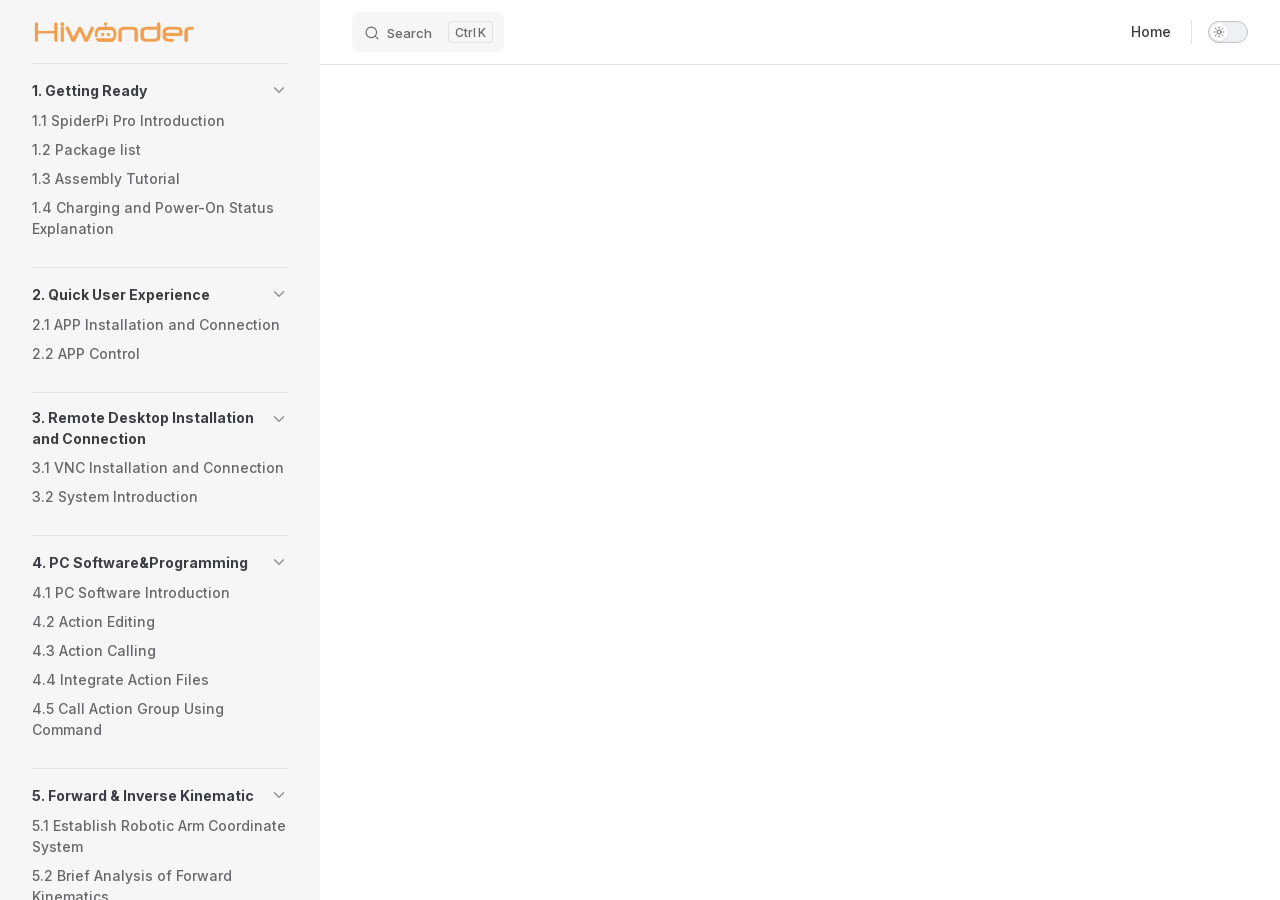
==== commit 440b681a: "内容修改" ====
--- a/projects/SpiderPi_Pro/en/latest/docs/index.html
+++ b/projects/SpiderPi_Pro/en/latest/docs/index.html
@@ -9,9 +9,9 @@
     <link rel="preload stylesheet" href="/projects/SpiderPi_Pro/en/latest/assets/style.Dx06HJ8Q.css" as="style">
     <link rel="preload stylesheet" href="/projects/SpiderPi_Pro/en/latest/vp-icons.css" as="style">
     
-    <script type="module" src="/projects/SpiderPi_Pro/en/latest/assets/app.rss49tzJ.js"></script>
+    <script type="module" src="/projects/SpiderPi_Pro/en/latest/assets/app.DcFoL5Nc.js"></script>
     <link rel="preload" href="/projects/SpiderPi_Pro/en/latest/assets/inter-roman-latin.Di8DUHzh.woff2" as="font" type="font/woff2" crossorigin="">
-    <link rel="modulepreload" href="/projects/SpiderPi_Pro/en/latest/assets/chunks/theme.LshLs1o0.js">
+    <link rel="modulepreload" href="/projects/SpiderPi_Pro/en/latest/assets/chunks/theme.Bd86JFbt.js">
     <link rel="modulepreload" href="/projects/SpiderPi_Pro/en/latest/assets/chunks/framework.D1ler-R1.js">
     <link rel="modulepreload" href="/projects/SpiderPi_Pro/en/latest/assets/docs_index.md.CFJgtAEX.lean.js">
     <link rel="icon" href="/projects/SpiderPi_Pro/en/latest/favicon.ico">
@@ -19,8 +19,8 @@
     <script id="check-mac-os">document.documentElement.classList.toggle("mac",/Mac|iPhone|iPod|iPad/i.test(navigator.platform));</script>
   </head>
   <body>
-    <div id="app"><!--[--><div class="Layout" data-v-5d98c3a5><!--[--><!--]--><!--[--><span tabindex="-1" data-v-0b0ada53></span><a href="#VPContent" class="VPSkipLink visually-hidden" data-v-0b0ada53>Skip to content</a><!--]--><!----><header class="VPNav" data-v-5d98c3a5 data-v-ae24b3ad><div class="VPNavBar" data-v-ae24b3ad data-v-6aa21345><div class="wrapper" data-v-6aa21345><div class="container" data-v-6aa21345><div class="title" data-v-6aa21345><div class="VPNavBarTitle has-sidebar" data-v-6aa21345 data-v-1168a8e4><a class="title" href="/projects/SpiderPi_Pro/en/latest/" data-v-1168a8e4><!--[--><!--]--><!--[--><img class="VPImage logo" src="/projects/SpiderPi_Pro/en/latest/e-logo.png" alt data-v-8426fc1a><!--]--><!----><!--[--><!--]--></a></div></div><div class="content" data-v-6aa21345><div class="content-body" data-v-6aa21345><!--[--><!--]--><div class="VPNavBarSearch search" data-v-6aa21345><!--[--><!----><div id="local-search"><button type="button" class="DocSearch DocSearch-Button" aria-label="Search"><span class="DocSearch-Button-Container"><span class="vp-icon DocSearch-Search-Icon"></span><span class="DocSearch-Button-Placeholder">Search</span></span><span class="DocSearch-Button-Keys"><kbd class="DocSearch-Button-Key"></kbd><kbd class="DocSearch-Button-Key">K</kbd></span></button></div><!--]--></div><nav aria-labelledby="main-nav-aria-label" class="VPNavBarMenu menu" data-v-6aa21345 data-v-dc692963><span id="main-nav-aria-label" class="visually-hidden" data-v-dc692963> Main Navigation </span><!--[--><!--[--><a class="VPLink link vp-external-link-icon VPNavBarMenuLink" href="https://www.hiwonder.net/" target="_self" rel="noreferrer" tabindex="0" data-v-dc692963 data-v-e56f3d57><!--[--><span data-v-e56f3d57>Home</span><!--]--></a><!--]--><!--]--></nav><!----><div class="VPNavBarAppearance appearance" data-v-6aa21345 data-v-6c893767><button class="VPSwitch VPSwitchAppearance" type="button" role="switch" title aria-checked="false" data-v-6c893767 data-v-5337faa4 data-v-1d5665e3><span class="check" data-v-1d5665e3><span class="icon" data-v-1d5665e3><!--[--><span class="vpi-sun sun" data-v-5337faa4></span><span class="vpi-moon moon" data-v-5337faa4></span><!--]--></span></span></button></div><!----><div class="VPFlyout VPNavBarExtra extra" data-v-6aa21345 data-v-bb2aa2f0 data-v-cf11d7a2><button type="button" class="button" aria-haspopup="true" aria-expanded="false" aria-label="extra navigation" data-v-cf11d7a2><span class="vpi-more-horizontal icon" data-v-cf11d7a2></span></button><div class="menu" data-v-cf11d7a2><div class="VPMenu" data-v-cf11d7a2 data-v-b98bc113><!----><!--[--><!--[--><!----><div class="group" data-v-bb2aa2f0><div class="item appearance" data-v-bb2aa2f0><p class="label" data-v-bb2aa2f0>Appearance</p><div class="appearance-action" data-v-bb2aa2f0><button class="VPSwitch VPSwitchAppearance" type="button" role="switch" title aria-checked="false" data-v-bb2aa2f0 data-v-5337faa4 data-v-1d5665e3><span class="check" data-v-1d5665e3><span class="icon" data-v-1d5665e3><!--[--><span class="vpi-sun sun" data-v-5337faa4></span><span class="vpi-moon moon" data-v-5337faa4></span><!--]--></span></span></button></div></div></div><!----><!--]--><!--]--></div></div></div><!--[--><!--]--><button type="button" class="VPNavBarHamburger hamburger" aria-label="mobile navigation" aria-expanded="false" aria-controls="VPNavScreen" data-v-6aa21345 data-v-e5dd9c1c><span class="container" data-v-e5dd9c1c><span class="top" data-v-e5dd9c1c></span><span class="middle" data-v-e5dd9c1c></span><span class="bottom" data-v-e5dd9c1c></span></span></button></div></div></div></div><div class="divider" data-v-6aa21345><div class="divider-line" data-v-6aa21345></div></div></div><!----></header><div class="VPLocalNav has-sidebar empty" data-v-5d98c3a5 data-v-a6f0e41e><div class="container" data-v-a6f0e41e><button class="menu" aria-expanded="false" aria-controls="VPSidebarNav" data-v-a6f0e41e><span class="vpi-align-left menu-icon" data-v-a6f0e41e></span><span class="menu-text" data-v-a6f0e41e>Menu</span></button><div class="VPLocalNavOutlineDropdown" style="--vp-vh:0px;" data-v-a6f0e41e data-v-8a42e2b4><button data-v-8a42e2b4>Return to top</button><!----></div></div></div><aside class="VPSidebar" data-v-5d98c3a5 data-v-319d5ca6><div class="curtain" data-v-319d5ca6></div><nav class="nav" id="VPSidebarNav" aria-labelledby="sidebar-aria-label" tabindex="-1" data-v-319d5ca6><span class="visually-hidden" id="sidebar-aria-label" data-v-319d5ca6> Sidebar Navigation </span><!--[--><!--]--><!--[--><div class="no-transition group" data-v-c40bc020><section class="VPSidebarItem level-0 collapsible is-link" data-v-c40bc020 data-v-b3fd67f8><div class="item" tabindex="0" data-v-b3fd67f8><div class="indicator" data-v-b3fd67f8></div><a class="VPLink link link" href="/projects/SpiderPi_Pro/en/latest/docs/1_read_before_studying.html" data-v-b3fd67f8><!--[--><h2 class="text" data-v-b3fd67f8>1. Getting Ready</h2><!--]--></a><div class="caret" role="button" aria-label="toggle section" tabindex="0" data-v-b3fd67f8><span class="vpi-chevron-right caret-icon" data-v-b3fd67f8></span></div></div><div class="items" data-v-b3fd67f8><!--[--><div class="VPSidebarItem level-1 is-link" data-v-b3fd67f8 data-v-b3fd67f8><div class="item" data-v-b3fd67f8><div class="indicator" data-v-b3fd67f8></div><a class="VPLink link link" href="/projects/SpiderPi_Pro/en/latest/docs/1_read_before_studying.html#_1-1-spiderpi-pro-introduction" data-v-b3fd67f8><!--[--><p class="text" data-v-b3fd67f8>1.1 SpiderPi Pro Introduction</p><!--]--></a><!----></div><!----></div><div class="VPSidebarItem level-1 is-link" data-v-b3fd67f8 data-v-b3fd67f8><div class="item" data-v-b3fd67f8><div class="indicator" data-v-b3fd67f8></div><a class="VPLink link link" href="/projects/SpiderPi_Pro/en/latest/docs/1_read_before_studying.html#_1-2-package-list" data-v-b3fd67f8><!--[--><p class="text" data-v-b3fd67f8>1.2 Package list</p><!--]--></a><!----></div><!----></div><div class="VPSidebarItem level-1 is-link" data-v-b3fd67f8 data-v-b3fd67f8><div class="item" data-v-b3fd67f8><div class="indicator" data-v-b3fd67f8></div><a class="VPLink link link" href="/projects/SpiderPi_Pro/en/latest/docs/1_read_before_studying.html#_1-3-assembly-tutorial" data-v-b3fd67f8><!--[--><p class="text" data-v-b3fd67f8>1.3 Assembly Tutorial</p><!--]--></a><!----></div><!----></div><div class="VPSidebarItem level-1 is-link" data-v-b3fd67f8 data-v-b3fd67f8><div class="item" data-v-b3fd67f8><div class="indicator" data-v-b3fd67f8></div><a class="VPLink link link" href="/projects/SpiderPi_Pro/en/latest/docs/1_read_before_studying.html#_1-4-charging-and-power-on-status-explanation" data-v-b3fd67f8><!--[--><p class="text" data-v-b3fd67f8>1.4 Charging and Power-On Status Explanation</p><!--]--></a><!----></div><!----></div><!--]--></div></section></div><div class="no-transition group" data-v-c40bc020><section class="VPSidebarItem level-0 collapsible is-link" data-v-c40bc020 data-v-b3fd67f8><div class="item" tabindex="0" data-v-b3fd67f8><div class="indicator" data-v-b3fd67f8></div><a class="VPLink link link" href="/projects/SpiderPi_Pro/en/latest/docs/2_Getting%20Ready.html" data-v-b3fd67f8><!--[--><h2 class="text" data-v-b3fd67f8>2. Quick User Experience</h2><!--]--></a><div class="caret" role="button" aria-label="toggle section" tabindex="0" data-v-b3fd67f8><span class="vpi-chevron-right caret-icon" data-v-b3fd67f8></span></div></div><div class="items" data-v-b3fd67f8><!--[--><div class="VPSidebarItem level-1 is-link" data-v-b3fd67f8 data-v-b3fd67f8><div class="item" data-v-b3fd67f8><div class="indicator" data-v-b3fd67f8></div><a class="VPLink link link" href="/projects/SpiderPi_Pro/en/latest/docs/2_Getting%20Ready.html#_2-1-app-installation-and-connection" data-v-b3fd67f8><!--[--><p class="text" data-v-b3fd67f8>2.1 APP Installation and Connection</p><!--]--></a><!----></div><!----></div><div class="VPSidebarItem level-1 is-link" data-v-b3fd67f8 data-v-b3fd67f8><div class="item" data-v-b3fd67f8><div class="indicator" data-v-b3fd67f8></div><a class="VPLink link link" href="/projects/SpiderPi_Pro/en/latest/docs/2_Getting%20Ready.html#_2-2-app-control" data-v-b3fd67f8><!--[--><p class="text" data-v-b3fd67f8>2.2 APP Control</p><!--]--></a><!----></div><!----></div><!--]--></div></section></div><div class="no-transition group" data-v-c40bc020><section class="VPSidebarItem level-0 collapsible is-link" data-v-c40bc020 data-v-b3fd67f8><div class="item" tabindex="0" data-v-b3fd67f8><div class="indicator" data-v-b3fd67f8></div><a class="VPLink link link" href="/projects/SpiderPi_Pro/en/latest/docs/6_remote_tool.html" data-v-b3fd67f8><!--[--><h2 class="text" data-v-b3fd67f8>3. Remote Desktop Installation and Connection</h2><!--]--></a><div class="caret" role="button" aria-label="toggle section" tabindex="0" data-v-b3fd67f8><span class="vpi-chevron-right caret-icon" data-v-b3fd67f8></span></div></div><div class="items" data-v-b3fd67f8><!--[--><div class="VPSidebarItem level-1 is-link" data-v-b3fd67f8 data-v-b3fd67f8><div class="item" data-v-b3fd67f8><div class="indicator" data-v-b3fd67f8></div><a class="VPLink link link" href="/projects/SpiderPi_Pro/en/latest/docs/6_remote_tool.html#_3-1-vnc-installation-and-connection" data-v-b3fd67f8><!--[--><p class="text" data-v-b3fd67f8>3.1 VNC Installation and Connection</p><!--]--></a><!----></div><!----></div><div class="VPSidebarItem level-1 is-link" data-v-b3fd67f8 data-v-b3fd67f8><div class="item" data-v-b3fd67f8><div class="indicator" data-v-b3fd67f8></div><a class="VPLink link link" href="/projects/SpiderPi_Pro/en/latest/docs/6_remote_tool.html#_3-2-system-introduction" data-v-b3fd67f8><!--[--><p class="text" data-v-b3fd67f8>3.2 System Introduction</p><!--]--></a><!----></div><!----></div><!--]--></div></section></div><div class="no-transition group" data-v-c40bc020><section class="VPSidebarItem level-0 collapsible is-link" data-v-c40bc020 data-v-b3fd67f8><div class="item" tabindex="0" data-v-b3fd67f8><div class="indicator" data-v-b3fd67f8></div><a class="VPLink link link" href="/projects/SpiderPi_Pro/en/latest/docs/7_PC_Software.html" data-v-b3fd67f8><!--[--><h2 class="text" data-v-b3fd67f8>4. PC Software&Programming</h2><!--]--></a><div class="caret" role="button" aria-label="toggle section" tabindex="0" data-v-b3fd67f8><span class="vpi-chevron-right caret-icon" data-v-b3fd67f8></span></div></div><div class="items" data-v-b3fd67f8><!--[--><div class="VPSidebarItem level-1 is-link" data-v-b3fd67f8 data-v-b3fd67f8><div class="item" data-v-b3fd67f8><div class="indicator" data-v-b3fd67f8></div><a class="VPLink link link" href="/projects/SpiderPi_Pro/en/latest/docs/7_PC_Software.html#_4-1-pc-software-introduction" data-v-b3fd67f8><!--[--><p class="text" data-v-b3fd67f8>4.1 PC Software Introduction</p><!--]--></a><!----></div><!----></div><div class="VPSidebarItem level-1 is-link" data-v-b3fd67f8 data-v-b3fd67f8><div class="item" data-v-b3fd67f8><div class="indicator" data-v-b3fd67f8></div><a class="VPLink link link" href="/projects/SpiderPi_Pro/en/latest/docs/7_PC_Software.html#_4-2-action-editing" data-v-b3fd67f8><!--[--><p class="text" data-v-b3fd67f8>4.2 Action Editing</p><!--]--></a><!----></div><!----></div><div class="VPSidebarItem level-1 is-link" data-v-b3fd67f8 data-v-b3fd67f8><div class="item" data-v-b3fd67f8><div class="indicator" data-v-b3fd67f8></div><a class="VPLink link link" href="/projects/SpiderPi_Pro/en/latest/docs/7_PC_Software.html#_4-3-action-calling" data-v-b3fd67f8><!--[--><p class="text" data-v-b3fd67f8>4.3 Action Calling</p><!--]--></a><!----></div><!----></div><div class="VPSidebarItem level-1 is-link" data-v-b3fd67f8 data-v-b3fd67f8><div class="item" data-v-b3fd67f8><div class="indicator" data-v-b3fd67f8></div><a class="VPLink link link" href="/projects/SpiderPi_Pro/en/latest/docs/7_PC_Software.html#_4-4-integrate-action-files" data-v-b3fd67f8><!--[--><p class="text" data-v-b3fd67f8>4.4 Integrate Action Files</p><!--]--></a><!----></div><!----></div><div class="VPSidebarItem level-1 is-link" data-v-b3fd67f8 data-v-b3fd67f8><div class="item" data-v-b3fd67f8><div class="indicator" data-v-b3fd67f8></div><a class="VPLink link link" href="/projects/SpiderPi_Pro/en/latest/docs/7_PC_Software.html#_4-5-call-action-group-using-command" data-v-b3fd67f8><!--[--><p class="text" data-v-b3fd67f8>4.5 Call Action Group Using Command</p><!--]--></a><!----></div><!----></div><!--]--></div></section></div><div class="no-transition group" data-v-c40bc020><section class="VPSidebarItem level-0 collapsible is-link" data-v-c40bc020 data-v-b3fd67f8><div class="item" tabindex="0" data-v-b3fd67f8><div class="indicator" data-v-b3fd67f8></div><a class="VPLink link link" href="/projects/SpiderPi_Pro/en/latest/docs/8_forward_inverse_kinematics.html" data-v-b3fd67f8><!--[--><h2 class="text" data-v-b3fd67f8>5. Forward & Inverse Kinematic</h2><!--]--></a><div class="caret" role="button" aria-label="toggle section" tabindex="0" data-v-b3fd67f8><span class="vpi-chevron-right caret-icon" data-v-b3fd67f8></span></div></div><div class="items" data-v-b3fd67f8><!--[--><div class="VPSidebarItem level-1 is-link" data-v-b3fd67f8 data-v-b3fd67f8><div class="item" data-v-b3fd67f8><div class="indicator" data-v-b3fd67f8></div><a class="VPLink link link" href="/projects/SpiderPi_Pro/en/latest/docs/8_forward_inverse_kinematics.html#_5-1-establish-robotic-arm-coordinate-system" data-v-b3fd67f8><!--[--><p class="text" data-v-b3fd67f8>5.1 Establish Robotic Arm Coordinate System</p><!--]--></a><!----></div><!----></div><div class="VPSidebarItem level-1 is-link" data-v-b3fd67f8 data-v-b3fd67f8><div class="item" data-v-b3fd67f8><div class="indicator" data-v-b3fd67f8></div><a class="VPLink link link" href="/projects/SpiderPi_Pro/en/latest/docs/8_forward_inverse_kinematics.html#_5-2-brief-analysis-of-forward-kinematics" data-v-b3fd67f8><!--[--><p class="text" data-v-b3fd67f8>5.2 Brief Analysis of Forward Kinematics</p><!--]--></a><!----></div><!----></div><div class="VPSidebarItem level-1 is-link" data-v-b3fd67f8 data-v-b3fd67f8><div class="item" data-v-b3fd67f8><div class="indicator" data-v-b3fd67f8></div><a class="VPLink link link" href="/projects/SpiderPi_Pro/en/latest/docs/8_forward_inverse_kinematics.html#_5-3-brief-analysis-of-inverse-kinematics" data-v-b3fd67f8><!--[--><p class="text" data-v-b3fd67f8>5.3 Brief Analysis of Inverse Kinematics</p><!--]--></a><!----></div><!----></div><div class="VPSidebarItem level-1 is-link" data-v-b3fd67f8 data-v-b3fd67f8><div class="item" data-v-b3fd67f8><div class="indicator" data-v-b3fd67f8></div><a class="VPLink link link" href="/projects/SpiderPi_Pro/en/latest/docs/8_forward_inverse_kinematics.html#_5-4-color-tracking" data-v-b3fd67f8><!--[--><p class="text" data-v-b3fd67f8>5.4 Color Tracking</p><!--]--></a><!----></div><!----></div><div class="VPSidebarItem level-1 is-link" data-v-b3fd67f8 data-v-b3fd67f8><div class="item" data-v-b3fd67f8><div class="indicator" data-v-b3fd67f8></div><a class="VPLink link link" href="/projects/SpiderPi_Pro/en/latest/docs/8_forward_inverse_kinematics.html#_5-5-robotic-arm-height-adjustment" data-v-b3fd67f8><!--[--><p class="text" data-v-b3fd67f8>5.5 Robotic Arm Height Adjustment</p><!--]--></a><!----></div><!----></div><div class="VPSidebarItem level-1 is-link" data-v-b3fd67f8 data-v-b3fd67f8><div class="item" data-v-b3fd67f8><div class="indicator" data-v-b3fd67f8></div><a class="VPLink link link" href="/projects/SpiderPi_Pro/en/latest/docs/8_forward_inverse_kinematics.html#_5-6-chassis-height-adjustment" data-v-b3fd67f8><!--[--><p class="text" data-v-b3fd67f8>5.6 Chassis Height Adjustment</p><!--]--></a><!----></div><!----></div><div class="VPSidebarItem level-1 is-link" data-v-b3fd67f8 data-v-b3fd67f8><div class="item" data-v-b3fd67f8><div class="indicator" data-v-b3fd67f8></div><a class="VPLink link link" href="/projects/SpiderPi_Pro/en/latest/docs/8_forward_inverse_kinematics.html#_5-7-synchronized-adjustment" data-v-b3fd67f8><!--[--><p class="text" data-v-b3fd67f8>5.7 Synchronized Adjustment</p><!--]--></a><!----></div><!----></div><!--]--></div></section></div><div class="no-transition group" data-v-c40bc020><section class="VPSidebarItem level-0 collapsible is-link" data-v-c40bc020 data-v-b3fd67f8><div class="item" tabindex="0" data-v-b3fd67f8><div class="indicator" data-v-b3fd67f8></div><a class="VPLink link link" href="/projects/SpiderPi_Pro/en/latest/docs/10_recognition_tracking.html" data-v-b3fd67f8><!--[--><h2 class="text" data-v-b3fd67f8>6. AI Visual Recognition & Tracking Course</h2><!--]--></a><div class="caret" role="button" aria-label="toggle section" tabindex="0" data-v-b3fd67f8><span class="vpi-chevron-right caret-icon" data-v-b3fd67f8></span></div></div><div class="items" data-v-b3fd67f8><!--[--><div class="VPSidebarItem level-1 is-link" data-v-b3fd67f8 data-v-b3fd67f8><div class="item" data-v-b3fd67f8><div class="indicator" data-v-b3fd67f8></div><a class="VPLink link link" href="/projects/SpiderPi_Pro/en/latest/docs/10_recognition_tracking.html#_6-1-single-color-recognition" data-v-b3fd67f8><!--[--><p class="text" data-v-b3fd67f8>6.1 Single Color Recognition</p><!--]--></a><!----></div><!----></div><div class="VPSidebarItem level-1 is-link" data-v-b3fd67f8 data-v-b3fd67f8><div class="item" data-v-b3fd67f8><div class="indicator" data-v-b3fd67f8></div><a class="VPLink link link" href="/projects/SpiderPi_Pro/en/latest/docs/10_recognition_tracking.html#_6-2-color-recognition" data-v-b3fd67f8><!--[--><p class="text" data-v-b3fd67f8>6.2 Color Recognition</p><!--]--></a><!----></div><!----></div><div class="VPSidebarItem level-1 is-link" data-v-b3fd67f8 data-v-b3fd67f8><div class="item" data-v-b3fd67f8><div class="indicator" data-v-b3fd67f8></div><a class="VPLink link link" href="/projects/SpiderPi_Pro/en/latest/docs/10_recognition_tracking.html#_6-3-target-position-recognition" data-v-b3fd67f8><!--[--><p class="text" data-v-b3fd67f8>6.3 Target Position Recognition</p><!--]--></a><!----></div><!----></div><div class="VPSidebarItem level-1 is-link" data-v-b3fd67f8 data-v-b3fd67f8><div class="item" data-v-b3fd67f8><div class="indicator" data-v-b3fd67f8></div><a class="VPLink link link" href="/projects/SpiderPi_Pro/en/latest/docs/10_recognition_tracking.html#_6-5-line-following" data-v-b3fd67f8><!--[--><p class="text" data-v-b3fd67f8>6.5 Line Following</p><!--]--></a><!----></div><!----></div><div class="VPSidebarItem level-1 is-link" data-v-b3fd67f8 data-v-b3fd67f8><div class="item" data-v-b3fd67f8><div class="indicator" data-v-b3fd67f8></div><a class="VPLink link link" href="/projects/SpiderPi_Pro/en/latest/docs/10_recognition_tracking.html#_6-6-tag-detection" data-v-b3fd67f8><!--[--><p class="text" data-v-b3fd67f8>6.6 Tag Detection</p><!--]--></a><!----></div><!----></div><div class="VPSidebarItem level-1 is-link" data-v-b3fd67f8 data-v-b3fd67f8><div class="item" data-v-b3fd67f8><div class="indicator" data-v-b3fd67f8></div><a class="VPLink link link" href="/projects/SpiderPi_Pro/en/latest/docs/10_recognition_tracking.html#_6-7-tag-recognition" data-v-b3fd67f8><!--[--><p class="text" data-v-b3fd67f8>6.7 Tag Recognition</p><!--]--></a><!----></div><!----></div><div class="VPSidebarItem level-1 is-link" data-v-b3fd67f8 data-v-b3fd67f8><div class="item" data-v-b3fd67f8><div class="indicator" data-v-b3fd67f8></div><a class="VPLink link link" href="/projects/SpiderPi_Pro/en/latest/docs/10_recognition_tracking.html#_6-8-face-recognition" data-v-b3fd67f8><!--[--><p class="text" data-v-b3fd67f8>6.8 Face Recognition</p><!--]--></a><!----></div><!----></div><div class="VPSidebarItem level-1 is-link" data-v-b3fd67f8 data-v-b3fd67f8><div class="item" data-v-b3fd67f8><div class="indicator" data-v-b3fd67f8></div><a class="VPLink link link" href="/projects/SpiderPi_Pro/en/latest/docs/10_recognition_tracking.html#_6-9-face-detection" data-v-b3fd67f8><!--[--><p class="text" data-v-b3fd67f8>6.9 Face Detection</p><!--]--></a><!----></div><!----></div><div class="VPSidebarItem level-1 is-link" data-v-b3fd67f8 data-v-b3fd67f8><div class="item" data-v-b3fd67f8><div class="indicator" data-v-b3fd67f8></div><a class="VPLink link link" href="/projects/SpiderPi_Pro/en/latest/docs/10_recognition_tracking.html#_6-10-auto-obstacle-avoidance" data-v-b3fd67f8><!--[--><p class="text" data-v-b3fd67f8>6.10 Auto Obstacle Avoidance</p><!--]--></a><!----></div><!----></div><div class="VPSidebarItem level-1 is-link" data-v-b3fd67f8 data-v-b3fd67f8><div class="item" data-v-b3fd67f8><div class="indicator" data-v-b3fd67f8></div><a class="VPLink link link" href="/projects/SpiderPi_Pro/en/latest/docs/10_recognition_tracking.html#_6-11-shape-recognition-under-single-color" data-v-b3fd67f8><!--[--><p class="text" data-v-b3fd67f8>6.11 Shape Recognition under Single Color</p><!--]--></a><!----></div><!----></div><div class="VPSidebarItem level-1 is-link" data-v-b3fd67f8 data-v-b3fd67f8><div class="item" data-v-b3fd67f8><div class="indicator" data-v-b3fd67f8></div><a class="VPLink link link" href="/projects/SpiderPi_Pro/en/latest/docs/10_recognition_tracking.html#_6-12-shape-recognition" data-v-b3fd67f8><!--[--><p class="text" data-v-b3fd67f8>6.12 Shape Recognition</p><!--]--></a><!----></div><!----></div><!--]--></div></section></div><div class="no-transition group" data-v-c40bc020><section class="VPSidebarItem level-0 collapsible is-link" data-v-c40bc020 data-v-b3fd67f8><div class="item" tabindex="0" data-v-b3fd67f8><div class="indicator" data-v-b3fd67f8></div><a class="VPLink link link" href="/projects/SpiderPi_Pro/en/latest/docs/11_AI_Vision_advanced_lesson.html" data-v-b3fd67f8><!--[--><h2 class="text" data-v-b3fd67f8>7. AI Visual Transporting & Kicking Ball Course</h2><!--]--></a><div class="caret" role="button" aria-label="toggle section" tabindex="0" data-v-b3fd67f8><span class="vpi-chevron-right caret-icon" data-v-b3fd67f8></span></div></div><div class="items" data-v-b3fd67f8><!--[--><div class="VPSidebarItem level-1 is-link" data-v-b3fd67f8 data-v-b3fd67f8><div class="item" data-v-b3fd67f8><div class="indicator" data-v-b3fd67f8></div><a class="VPLink link link" href="/projects/SpiderPi_Pro/en/latest/docs/11_AI_Vision_advanced_lesson.html#_7-1-locate-the-ball" data-v-b3fd67f8><!--[--><p class="text" data-v-b3fd67f8>7.1 Locate the Ball</p><!--]--></a><!----></div><!----></div><div class="VPSidebarItem level-1 is-link" data-v-b3fd67f8 data-v-b3fd67f8><div class="item" data-v-b3fd67f8><div class="indicator" data-v-b3fd67f8></div><a class="VPLink link link" href="/projects/SpiderPi_Pro/en/latest/docs/11_AI_Vision_advanced_lesson.html#_7-2-kick-the-ball" data-v-b3fd67f8><!--[--><p class="text" data-v-b3fd67f8>7.2 Kick the Ball</p><!--]--></a><!----></div><!----></div><div class="VPSidebarItem level-1 is-link" data-v-b3fd67f8 data-v-b3fd67f8><div class="item" data-v-b3fd67f8><div class="indicator" data-v-b3fd67f8></div><a class="VPLink link link" href="/projects/SpiderPi_Pro/en/latest/docs/11_AI_Vision_advanced_lesson.html#_7-3-position-calibration" data-v-b3fd67f8><!--[--><p class="text" data-v-b3fd67f8>7.3 Position Calibration</p><!--]--></a><!----></div><!----></div><div class="VPSidebarItem level-1 is-link" data-v-b3fd67f8 data-v-b3fd67f8><div class="item" data-v-b3fd67f8><div class="indicator" data-v-b3fd67f8></div><a class="VPLink link link" href="/projects/SpiderPi_Pro/en/latest/docs/11_AI_Vision_advanced_lesson.html#_7-4-block-picking" data-v-b3fd67f8><!--[--><p class="text" data-v-b3fd67f8>7.4 Block Picking</p><!--]--></a><!----></div><!----></div><div class="VPSidebarItem level-1 is-link" data-v-b3fd67f8 data-v-b3fd67f8><div class="item" data-v-b3fd67f8><div class="indicator" data-v-b3fd67f8></div><a class="VPLink link link" href="/projects/SpiderPi_Pro/en/latest/docs/11_AI_Vision_advanced_lesson.html#_7-5-color-sorting" data-v-b3fd67f8><!--[--><p class="text" data-v-b3fd67f8>7.5 Color Sorting</p><!--]--></a><!----></div><!----></div><div class="VPSidebarItem level-1 is-link" data-v-b3fd67f8 data-v-b3fd67f8><div class="item" data-v-b3fd67f8><div class="indicator" data-v-b3fd67f8></div><a class="VPLink link link" href="/projects/SpiderPi_Pro/en/latest/docs/11_AI_Vision_advanced_lesson.html#_7-6-intelligent-picking" data-v-b3fd67f8><!--[--><p class="text" data-v-b3fd67f8>7.6 Intelligent Picking</p><!--]--></a><!----></div><!----></div><div class="VPSidebarItem level-1 is-link" data-v-b3fd67f8 data-v-b3fd67f8><div class="item" data-v-b3fd67f8><div class="indicator" data-v-b3fd67f8></div><a class="VPLink link link" href="/projects/SpiderPi_Pro/en/latest/docs/11_AI_Vision_advanced_lesson.html#_7-7-line-following-and-transferring" data-v-b3fd67f8><!--[--><p class="text" data-v-b3fd67f8>7.7 Line Following and Transferring</p><!--]--></a><!----></div><!----></div><!--]--></div></section></div><div class="no-transition group" data-v-c40bc020><section class="VPSidebarItem level-0 collapsible is-link" data-v-c40bc020 data-v-b3fd67f8><div class="item" tabindex="0" data-v-b3fd67f8><div class="indicator" data-v-b3fd67f8></div><a class="VPLink link link" href="/projects/SpiderPi_Pro/en/latest/docs/12_mass_control.html" data-v-b3fd67f8><!--[--><h2 class="text" data-v-b3fd67f8>8. Group Control Course</h2><!--]--></a><div class="caret" role="button" aria-label="toggle section" tabindex="0" data-v-b3fd67f8><span class="vpi-chevron-right caret-icon" data-v-b3fd67f8></span></div></div><div class="items" data-v-b3fd67f8><!--[--><div class="VPSidebarItem level-1 is-link" data-v-b3fd67f8 data-v-b3fd67f8><div class="item" data-v-b3fd67f8><div class="indicator" data-v-b3fd67f8></div><a class="VPLink link link" href="/projects/SpiderPi_Pro/en/latest/docs/12_mass_control.html#_8-1-handle-control" data-v-b3fd67f8><!--[--><p class="text" data-v-b3fd67f8>8.1 Handle Control</p><!--]--></a><!----></div><!----></div><div class="VPSidebarItem level-1 is-link" data-v-b3fd67f8 data-v-b3fd67f8><div class="item" data-v-b3fd67f8><div class="indicator" data-v-b3fd67f8></div><a class="VPLink link link" href="/projects/SpiderPi_Pro/en/latest/docs/12_mass_control.html#_8-2-group-control" data-v-b3fd67f8><!--[--><p class="text" data-v-b3fd67f8>8.2 Group Control</p><!--]--></a><!----></div><!----></div><!--]--></div></section></div><div class="no-transition group" data-v-c40bc020><section class="VPSidebarItem level-0 collapsible is-link" data-v-c40bc020 data-v-b3fd67f8><div class="item" tabindex="0" data-v-b3fd67f8><div class="indicator" data-v-b3fd67f8></div><a class="VPLink link link" href="/projects/SpiderPi_Pro/en/latest/docs/13_network_configuration.html" data-v-b3fd67f8><!--[--><h2 class="text" data-v-b3fd67f8>9. Raspberry Pi Series Robot Network Configuration Instruction</h2><!--]--></a><div class="caret" role="button" aria-label="toggle section" tabindex="0" data-v-b3fd67f8><span class="vpi-chevron-right caret-icon" data-v-b3fd67f8></span></div></div><div class="items" data-v-b3fd67f8><!--[--><div class="VPSidebarItem level-1 is-link" data-v-b3fd67f8 data-v-b3fd67f8><div class="item" data-v-b3fd67f8><div class="indicator" data-v-b3fd67f8></div><a class="VPLink link link" href="/projects/SpiderPi_Pro/en/latest/docs/13_network_configuration.html#_9-1-network-configuration-overview" data-v-b3fd67f8><!--[--><p class="text" data-v-b3fd67f8>9.1 Network Configuration Overview</p><!--]--></a><!----></div><!----></div><div class="VPSidebarItem level-1 is-link" data-v-b3fd67f8 data-v-b3fd67f8><div class="item" data-v-b3fd67f8><div class="indicator" data-v-b3fd67f8></div><a class="VPLink link link" href="/projects/SpiderPi_Pro/en/latest/docs/13_network_configuration.html#_9-2-ap-direct-connection-mode" data-v-b3fd67f8><!--[--><p class="text" data-v-b3fd67f8>9.2 AP Direct Connection Mode</p><!--]--></a><!----></div><!----></div><div class="VPSidebarItem level-1 is-link" data-v-b3fd67f8 data-v-b3fd67f8><div class="item" data-v-b3fd67f8><div class="indicator" data-v-b3fd67f8></div><a class="VPLink link link" href="/projects/SpiderPi_Pro/en/latest/docs/13_network_configuration.html#_9-3-connecting-in-lan-mode-optional" data-v-b3fd67f8><!--[--><p class="text" data-v-b3fd67f8>9.3 Connecting in LAN Mode (optional)</p><!--]--></a><!----></div><!----></div><!--]--></div></section></div><div class="no-transition group" data-v-c40bc020><section class="VPSidebarItem level-0 collapsible is-link" data-v-c40bc020 data-v-b3fd67f8><div class="item" tabindex="0" data-v-b3fd67f8><div class="indicator" data-v-b3fd67f8></div><a class="VPLink link link" href="/projects/SpiderPi_Pro/en/latest/docs/general_basic_courses.html" data-v-b3fd67f8><!--[--><h2 class="text" data-v-b3fd67f8>6. AI Vision Basic Lesson</h2><!--]--></a><div class="caret" role="button" aria-label="toggle section" tabindex="0" data-v-b3fd67f8><span class="vpi-chevron-right caret-icon" data-v-b3fd67f8></span></div></div><div class="items" data-v-b3fd67f8><!--[--><div class="VPSidebarItem level-1 is-link" data-v-b3fd67f8 data-v-b3fd67f8><div class="item" data-v-b3fd67f8><div class="indicator" data-v-b3fd67f8></div><a class="VPLink link link" href="/projects/SpiderPi_Pro/en/latest/docs/general_basic_courses.html#_6-1-single-color-recognition" data-v-b3fd67f8><!--[--><p class="text" data-v-b3fd67f8>6.1 Single Color Recognition</p><!--]--></a><!----></div><!----></div><div class="VPSidebarItem level-1 is-link" data-v-b3fd67f8 data-v-b3fd67f8><div class="item" data-v-b3fd67f8><div class="indicator" data-v-b3fd67f8></div><a class="VPLink link link" href="/projects/SpiderPi_Pro/en/latest/docs/general_basic_courses.html#_6-2-color-recognition" data-v-b3fd67f8><!--[--><p class="text" data-v-b3fd67f8>6.2 Color Recognition</p><!--]--></a><!----></div><!----></div><div class="VPSidebarItem level-1 is-link" data-v-b3fd67f8 data-v-b3fd67f8><div class="item" data-v-b3fd67f8><div class="indicator" data-v-b3fd67f8></div><a class="VPLink link link" href="/projects/SpiderPi_Pro/en/latest/docs/general_basic_courses.html#_6-3-target-position-recognition" data-v-b3fd67f8><!--[--><p class="text" data-v-b3fd67f8>6.3 Target Position Recognition</p><!--]--></a><!----></div><!----></div><div class="VPSidebarItem level-1 is-link" data-v-b3fd67f8 data-v-b3fd67f8><div class="item" data-v-b3fd67f8><div class="indicator" data-v-b3fd67f8></div><a class="VPLink link link" href="/projects/SpiderPi_Pro/en/latest/docs/general_basic_courses.html#_6-5-line-following" data-v-b3fd67f8><!--[--><p class="text" data-v-b3fd67f8>6.5 Line Following</p><!--]--></a><!----></div><!----></div><div class="VPSidebarItem level-1 is-link" data-v-b3fd67f8 data-v-b3fd67f8><div class="item" data-v-b3fd67f8><div class="indicator" data-v-b3fd67f8></div><a class="VPLink link link" href="/projects/SpiderPi_Pro/en/latest/docs/general_basic_courses.html#_6-6-tag-detection" data-v-b3fd67f8><!--[--><p class="text" data-v-b3fd67f8>6.6 Tag Detection</p><!--]--></a><!----></div><!----></div><div class="VPSidebarItem level-1 is-link" data-v-b3fd67f8 data-v-b3fd67f8><div class="item" data-v-b3fd67f8><div class="indicator" data-v-b3fd67f8></div><a class="VPLink link link" href="/projects/SpiderPi_Pro/en/latest/docs/general_basic_courses.html#_6-7-tag-recognition" data-v-b3fd67f8><!--[--><p class="text" data-v-b3fd67f8>6.7 Tag Recognition</p><!--]--></a><!----></div><!----></div><div class="VPSidebarItem level-1 is-link" data-v-b3fd67f8 data-v-b3fd67f8><div class="item" data-v-b3fd67f8><div class="indicator" data-v-b3fd67f8></div><a class="VPLink link link" href="/projects/SpiderPi_Pro/en/latest/docs/general_basic_courses.html#_6-8-face-recognition" data-v-b3fd67f8><!--[--><p class="text" data-v-b3fd67f8>6.8 Face Recognition</p><!--]--></a><!----></div><!----></div><div class="VPSidebarItem level-1 is-link" data-v-b3fd67f8 data-v-b3fd67f8><div class="item" data-v-b3fd67f8><div class="indicator" data-v-b3fd67f8></div><a class="VPLink link link" href="/projects/SpiderPi_Pro/en/latest/docs/general_basic_courses.html#_6-9-face-detection" data-v-b3fd67f8><!--[--><p class="text" data-v-b3fd67f8>6.9 Face Detection</p><!--]--></a><!----></div><!----></div><div class="VPSidebarItem level-1 is-link" data-v-b3fd67f8 data-v-b3fd67f8><div class="item" data-v-b3fd67f8><div class="indicator" data-v-b3fd67f8></div><a class="VPLink link link" href="/projects/SpiderPi_Pro/en/latest/docs/general_basic_courses.html#_6-10-auto-obstacle-avoidance" data-v-b3fd67f8><!--[--><p class="text" data-v-b3fd67f8>6.10 Auto Obstacle Avoidance</p><!--]--></a><!----></div><!----></div><div class="VPSidebarItem level-1 is-link" data-v-b3fd67f8 data-v-b3fd67f8><div class="item" data-v-b3fd67f8><div class="indicator" data-v-b3fd67f8></div><a class="VPLink link link" href="/projects/SpiderPi_Pro/en/latest/docs/general_basic_courses.html#_6-11-shape-recognition-under-single-color" data-v-b3fd67f8><!--[--><p class="text" data-v-b3fd67f8>6.11 Shape Recognition under Single Color</p><!--]--></a><!----></div><!----></div><div class="VPSidebarItem level-1 is-link" data-v-b3fd67f8 data-v-b3fd67f8><div class="item" data-v-b3fd67f8><div class="indicator" data-v-b3fd67f8></div><a class="VPLink link link" href="/projects/SpiderPi_Pro/en/latest/docs/general_basic_courses.html#_6-12-shape-recognition" data-v-b3fd67f8><!--[--><p class="text" data-v-b3fd67f8>6.12 Shape Recognition</p><!--]--></a><!----></div><!----></div><!--]--></div></section></div><div class="no-transition group" data-v-c40bc020><div class="VPSidebarItem level-0 collapsible is-link" data-v-c40bc020 data-v-b3fd67f8><div class="item" tabindex="0" data-v-b3fd67f8><div class="indicator" data-v-b3fd67f8></div><a class="VPLink link link" href="/projects/SpiderPi_Pro/en/latest/docs/resources_download.html" data-v-b3fd67f8><!--[--><p class="text" data-v-b3fd67f8>Appendix</p><!--]--></a><!----></div><!----></div></div><!--]--><!--[--><!--]--></nav></aside><div class="VPContent has-sidebar" id="VPContent" data-v-5d98c3a5 data-v-1428d186><page-redirect data-v-1428d186></page-redirect></div><!----><!--[--><!--]--></div><!--[--><!----><!--]--><!----><!--]--></div>
-    <script>window.__VP_HASH_MAP__=JSON.parse("{\"docs_10_recognition_tracking.md\":\"Cv5VwFoT\",\"docs_11_ai_vision_advanced_lesson.md\":\"BUdyVY6H\",\"docs_12_mass_control.md\":\"C_gt7O37\",\"docs_13_network_configuration.md\":\"BIcfik3m\",\"docs_1_read_before_studying.md\":\"3gHZgLRK\",\"docs_2_getting ready.md\":\"D-FUQcIL\",\"docs_6_remote_tool.md\":\"By4B4-TV\",\"docs_7_pc_software.md\":\"DtQiaAkg\",\"docs_8_forward_inverse_kinematics.md\":\"C8WMXijH\",\"docs_general_basic_courses.md\":\"DMuSlIuK\",\"docs_index.md\":\"CFJgtAEX\",\"docs_resources_download.md\":\"BJFuJOLN\",\"index.md\":\"BAIYumWX\"}");window.__VP_SITE_DATA__=JSON.parse("{\"lang\":\"en-US\",\"dir\":\"ltr\",\"title\":\"SpiderPi_Pro Documentation\",\"description\":\"SpiderPi_Pro robot documentation\",\"base\":\"/projects/SpiderPi_Pro/en/latest/\",\"head\":[],\"router\":{\"prefetchLinks\":true},\"appearance\":true,\"themeConfig\":{\"siteTitle\":false,\"logo\":\"/e-logo.png\",\"outline\":[2,3],\"search\":{\"provider\":\"local\",\"options\":{\"translations\":{\"button\":{\"buttonText\":\"Search\",\"buttonAriaLabel\":\"Search\"},\"modal\":{\"searchBox\":{\"resetButtonTitle\":\"Clear search query\",\"resetButtonAriaLabel\":\"Clear search query\",\"cancelButtonText\":\"Cancel\",\"cancelButtonAriaLabel\":\"Cancel\"},\"startScreen\":{\"recentSearchTitle\":\"Recent Searches\",\"noRecentSearchText\":\"No recent searches\",\"suggestedQueryTitle\":\"Suggested Queries\"},\"noResultsScreen\":{\"noResultsText\":\"No results found for\",\"suggestedQueryText\":\"You can try searching for\",\"reportMissingResultsText\":\"Have any queries?\",\"reportMissingResultsLinkText\":\"Report here\"},\"footer\":{\"selectText\":\"to select\",\"navigateText\":\"to navigate\",\"closeText\":\"to close\"}}}}},\"nav\":[{\"text\":\"Home\",\"link\":\"https://www.hiwonder.net/\",\"target\":\"_self\"}],\"sidebar\":[{\"text\":\"1. Getting Ready\",\"link\":\"/docs/1_read_before_studying.html\",\"collapsed\":false,\"items\":[{\"text\":\"1.1 SpiderPi Pro Introduction\",\"link\":\"/docs/1_read_before_studying.html#_1-1-spiderpi-pro-introduction\"},{\"text\":\"1.2 Package list\",\"link\":\"/docs/1_read_before_studying.html#_1-2-package-list\"},{\"text\":\"1.3 Assembly Tutorial\",\"link\":\"/docs/1_read_before_studying.html#_1-3-assembly-tutorial\"},{\"text\":\"1.4 Charging and Power-On Status Explanation\",\"link\":\"/docs/1_read_before_studying.html#_1-4-charging-and-power-on-status-explanation\"}]},{\"text\":\"2. Quick User Experience\",\"link\":\"/docs/2_Getting%20Ready.html\",\"collapsed\":false,\"items\":[{\"text\":\"2.1 APP Installation and Connection\",\"link\":\"/docs/2_Getting%20Ready.html#_2-1-app-installation-and-connection\"},{\"text\":\"2.2 APP Control\",\"link\":\"/docs/2_Getting%20Ready.html#_2-2-app-control\"}]},{\"text\":\"3. Remote Desktop Installation and Connection\",\"link\":\"/docs/6_remote_tool.html\",\"collapsed\":false,\"items\":[{\"text\":\"3.1 VNC Installation and Connection\",\"link\":\"/docs/6_remote_tool.html#_3-1-vnc-installation-and-connection\"},{\"text\":\"3.2 System Introduction\",\"link\":\"/docs/6_remote_tool.html#_3-2-system-introduction\"}]},{\"text\":\"4. PC Software&Programming\",\"link\":\"/docs/7_PC_Software.html\",\"collapsed\":false,\"items\":[{\"text\":\"4.1 PC Software Introduction\",\"link\":\"/docs/7_PC_Software.html#_4-1-pc-software-introduction\"},{\"text\":\"4.2 Action Editing\",\"link\":\"/docs/7_PC_Software.html#_4-2-action-editing\"},{\"text\":\"4.3 Action Calling\",\"link\":\"/docs/7_PC_Software.html#_4-3-action-calling\"},{\"text\":\"4.4 Integrate Action Files\",\"link\":\"/docs/7_PC_Software.html#_4-4-integrate-action-files\"},{\"text\":\"4.5 Call Action Group Using Command\",\"link\":\"/docs/7_PC_Software.html#_4-5-call-action-group-using-command\"}]},{\"text\":\"5. Forward & Inverse Kinematic\",\"link\":\"/docs/8_forward_inverse_kinematics.html\",\"collapsed\":false,\"items\":[{\"text\":\"5.1 Establish Robotic Arm Coordinate System\",\"link\":\"/docs/8_forward_inverse_kinematics.html#_5-1-establish-robotic-arm-coordinate-system\"},{\"text\":\"5.2 Brief Analysis of Forward Kinematics\",\"link\":\"/docs/8_forward_inverse_kinematics.html#_5-2-brief-analysis-of-forward-kinematics\"},{\"text\":\"5.3 Brief Analysis of Inverse Kinematics\",\"link\":\"/docs/8_forward_inverse_kinematics.html#_5-3-brief-analysis-of-inverse-kinematics\"},{\"text\":\"5.4 Color Tracking\",\"link\":\"/docs/8_forward_inverse_kinematics.html#_5-4-color-tracking\"},{\"text\":\"5.5 Robotic Arm Height Adjustment\",\"link\":\"/docs/8_forward_inverse_kinematics.html#_5-5-robotic-arm-height-adjustment\"},{\"text\":\"5.6 Chassis Height Adjustment\",\"link\":\"/docs/8_forward_inverse_kinematics.html#_5-6-chassis-height-adjustment\"},{\"text\":\"5.7 Synchronized Adjustment\",\"link\":\"/docs/8_forward_inverse_kinematics.html#_5-7-synchronized-adjustment\"}]},{\"text\":\"6. AI Visual Recognition & Tracking Course\",\"link\":\"/docs/10_recognition_tracking.html\",\"collapsed\":false,\"items\":[{\"text\":\"6.1 Single Color Recognition\",\"link\":\"/docs/10_recognition_tracking.html#_6-1-single-color-recognition\"},{\"text\":\"6.2 Color Recognition\",\"link\":\"/docs/10_recognition_tracking.html#_6-2-color-recognition\"},{\"text\":\"6.3 Target Position Recognition\",\"link\":\"/docs/10_recognition_tracking.html#_6-3-target-position-recognition\"},{\"text\":\"6.5 Line Following\",\"link\":\"/docs/10_recognition_tracking.html#_6-5-line-following\"},{\"text\":\"6.6 Tag Detection\",\"link\":\"/docs/10_recognition_tracking.html#_6-6-tag-detection\"},{\"text\":\"6.7 Tag Recognition\",\"link\":\"/docs/10_recognition_tracking.html#_6-7-tag-recognition\"},{\"text\":\"6.8 Face Recognition\",\"link\":\"/docs/10_recognition_tracking.html#_6-8-face-recognition\"},{\"text\":\"6.9 Face Detection\",\"link\":\"/docs/10_recognition_tracking.html#_6-9-face-detection\"},{\"text\":\"6.10 Auto Obstacle Avoidance\",\"link\":\"/docs/10_recognition_tracking.html#_6-10-auto-obstacle-avoidance\"},{\"text\":\"6.11 Shape Recognition under Single Color\",\"link\":\"/docs/10_recognition_tracking.html#_6-11-shape-recognition-under-single-color\"},{\"text\":\"6.12 Shape Recognition\",\"link\":\"/docs/10_recognition_tracking.html#_6-12-shape-recognition\"}]},{\"text\":\"7. AI Visual Transporting & Kicking Ball Course\",\"link\":\"/docs/11_AI_Vision_advanced_lesson.html\",\"collapsed\":false,\"items\":[{\"text\":\"7.1 Locate the Ball\",\"link\":\"/docs/11_AI_Vision_advanced_lesson.html#_7-1-locate-the-ball\"},{\"text\":\"7.2 Kick the Ball\",\"link\":\"/docs/11_AI_Vision_advanced_lesson.html#_7-2-kick-the-ball\"},{\"text\":\"7.3 Position Calibration\",\"link\":\"/docs/11_AI_Vision_advanced_lesson.html#_7-3-position-calibration\"},{\"text\":\"7.4 Block Picking\",\"link\":\"/docs/11_AI_Vision_advanced_lesson.html#_7-4-block-picking\"},{\"text\":\"7.5 Color Sorting\",\"link\":\"/docs/11_AI_Vision_advanced_lesson.html#_7-5-color-sorting\"},{\"text\":\"7.6 Intelligent Picking\",\"link\":\"/docs/11_AI_Vision_advanced_lesson.html#_7-6-intelligent-picking\"},{\"text\":\"7.7 Line Following and Transferring\",\"link\":\"/docs/11_AI_Vision_advanced_lesson.html#_7-7-line-following-and-transferring\"}]},{\"text\":\"8. Group Control Course\",\"link\":\"/docs/12_mass_control.html\",\"collapsed\":false,\"items\":[{\"text\":\"8.1 Handle Control\",\"link\":\"/docs/12_mass_control.html#_8-1-handle-control\"},{\"text\":\"8.2 Group Control\",\"link\":\"/docs/12_mass_control.html#_8-2-group-control\"}]},{\"text\":\"9. Raspberry Pi Series Robot Network Configuration Instruction\",\"link\":\"/docs/13_network_configuration.html\",\"collapsed\":false,\"items\":[{\"text\":\"9.1 Network Configuration Overview\",\"link\":\"/docs/13_network_configuration.html#_9-1-network-configuration-overview\"},{\"text\":\"9.2 AP Direct Connection Mode\",\"link\":\"/docs/13_network_configuration.html#_9-2-ap-direct-connection-mode\"},{\"text\":\"9.3 Connecting in LAN Mode (optional)\",\"link\":\"/docs/13_network_configuration.html#_9-3-connecting-in-lan-mode-optional\"}]},{\"text\":\"6. AI Vision Basic Lesson\",\"link\":\"/docs/general_basic_courses.html\",\"collapsed\":false,\"items\":[{\"text\":\"6.1 Single Color Recognition\",\"link\":\"/docs/general_basic_courses.html#_6-1-single-color-recognition\"},{\"text\":\"6.2 Color Recognition\",\"link\":\"/docs/general_basic_courses.html#_6-2-color-recognition\"},{\"text\":\"6.3 Target Position Recognition\",\"link\":\"/docs/general_basic_courses.html#_6-3-target-position-recognition\"},{\"text\":\"6.5 Line Following\",\"link\":\"/docs/general_basic_courses.html#_6-5-line-following\"},{\"text\":\"6.6 Tag Detection\",\"link\":\"/docs/general_basic_courses.html#_6-6-tag-detection\"},{\"text\":\"6.7 Tag Recognition\",\"link\":\"/docs/general_basic_courses.html#_6-7-tag-recognition\"},{\"text\":\"6.8 Face Recognition\",\"link\":\"/docs/general_basic_courses.html#_6-8-face-recognition\"},{\"text\":\"6.9 Face Detection\",\"link\":\"/docs/general_basic_courses.html#_6-9-face-detection\"},{\"text\":\"6.10 Auto Obstacle Avoidance\",\"link\":\"/docs/general_basic_courses.html#_6-10-auto-obstacle-avoidance\"},{\"text\":\"6.11 Shape Recognition under Single Color\",\"link\":\"/docs/general_basic_courses.html#_6-11-shape-recognition-under-single-color\"},{\"text\":\"6.12 Shape Recognition\",\"link\":\"/docs/general_basic_courses.html#_6-12-shape-recognition\"}]},{\"text\":\"Appendix\",\"link\":\"/docs/resources_download.html\",\"collapsed\":false,\"items\":[]}]},\"locales\":{},\"scrollOffset\":134,\"cleanUrls\":false}");</script>
+    <div id="app"><!--[--><div class="Layout" data-v-5d98c3a5><!--[--><!--]--><!--[--><span tabindex="-1" data-v-0b0ada53></span><a href="#VPContent" class="VPSkipLink visually-hidden" data-v-0b0ada53>Skip to content</a><!--]--><!----><header class="VPNav" data-v-5d98c3a5 data-v-ae24b3ad><div class="VPNavBar" data-v-ae24b3ad data-v-6aa21345><div class="wrapper" data-v-6aa21345><div class="container" data-v-6aa21345><div class="title" data-v-6aa21345><div class="VPNavBarTitle has-sidebar" data-v-6aa21345 data-v-1168a8e4><a class="title" href="/projects/SpiderPi_Pro/en/latest/" data-v-1168a8e4><!--[--><!--]--><!--[--><img class="VPImage logo" src="/projects/SpiderPi_Pro/en/latest/e-logo.webp" alt data-v-8426fc1a><!--]--><!----><!--[--><!--]--></a></div></div><div class="content" data-v-6aa21345><div class="content-body" data-v-6aa21345><!--[--><!--]--><div class="VPNavBarSearch search" data-v-6aa21345><!--[--><!----><div id="local-search"><button type="button" class="DocSearch DocSearch-Button" aria-label="Search"><span class="DocSearch-Button-Container"><span class="vp-icon DocSearch-Search-Icon"></span><span class="DocSearch-Button-Placeholder">Search</span></span><span class="DocSearch-Button-Keys"><kbd class="DocSearch-Button-Key"></kbd><kbd class="DocSearch-Button-Key">K</kbd></span></button></div><!--]--></div><nav aria-labelledby="main-nav-aria-label" class="VPNavBarMenu menu" data-v-6aa21345 data-v-dc692963><span id="main-nav-aria-label" class="visually-hidden" data-v-dc692963> Main Navigation </span><!--[--><!--[--><a class="VPLink link vp-external-link-icon VPNavBarMenuLink" href="https://www.hiwonder.net/" target="_self" rel="noreferrer" tabindex="0" data-v-dc692963 data-v-e56f3d57><!--[--><span data-v-e56f3d57>Home</span><!--]--></a><!--]--><!--]--></nav><!----><div class="VPNavBarAppearance appearance" data-v-6aa21345 data-v-6c893767><button class="VPSwitch VPSwitchAppearance" type="button" role="switch" title aria-checked="false" data-v-6c893767 data-v-5337faa4 data-v-1d5665e3><span class="check" data-v-1d5665e3><span class="icon" data-v-1d5665e3><!--[--><span class="vpi-sun sun" data-v-5337faa4></span><span class="vpi-moon moon" data-v-5337faa4></span><!--]--></span></span></button></div><!----><div class="VPFlyout VPNavBarExtra extra" data-v-6aa21345 data-v-bb2aa2f0 data-v-cf11d7a2><button type="button" class="button" aria-haspopup="true" aria-expanded="false" aria-label="extra navigation" data-v-cf11d7a2><span class="vpi-more-horizontal icon" data-v-cf11d7a2></span></button><div class="menu" data-v-cf11d7a2><div class="VPMenu" data-v-cf11d7a2 data-v-b98bc113><!----><!--[--><!--[--><!----><div class="group" data-v-bb2aa2f0><div class="item appearance" data-v-bb2aa2f0><p class="label" data-v-bb2aa2f0>Appearance</p><div class="appearance-action" data-v-bb2aa2f0><button class="VPSwitch VPSwitchAppearance" type="button" role="switch" title aria-checked="false" data-v-bb2aa2f0 data-v-5337faa4 data-v-1d5665e3><span class="check" data-v-1d5665e3><span class="icon" data-v-1d5665e3><!--[--><span class="vpi-sun sun" data-v-5337faa4></span><span class="vpi-moon moon" data-v-5337faa4></span><!--]--></span></span></button></div></div></div><!----><!--]--><!--]--></div></div></div><!--[--><!--]--><button type="button" class="VPNavBarHamburger hamburger" aria-label="mobile navigation" aria-expanded="false" aria-controls="VPNavScreen" data-v-6aa21345 data-v-e5dd9c1c><span class="container" data-v-e5dd9c1c><span class="top" data-v-e5dd9c1c></span><span class="middle" data-v-e5dd9c1c></span><span class="bottom" data-v-e5dd9c1c></span></span></button></div></div></div></div><div class="divider" data-v-6aa21345><div class="divider-line" data-v-6aa21345></div></div></div><!----></header><div class="VPLocalNav has-sidebar empty" data-v-5d98c3a5 data-v-a6f0e41e><div class="container" data-v-a6f0e41e><button class="menu" aria-expanded="false" aria-controls="VPSidebarNav" data-v-a6f0e41e><span class="vpi-align-left menu-icon" data-v-a6f0e41e></span><span class="menu-text" data-v-a6f0e41e>Menu</span></button><div class="VPLocalNavOutlineDropdown" style="--vp-vh:0px;" data-v-a6f0e41e data-v-8a42e2b4><button data-v-8a42e2b4>Return to top</button><!----></div></div></div><aside class="VPSidebar" data-v-5d98c3a5 data-v-319d5ca6><div class="curtain" data-v-319d5ca6></div><nav class="nav" id="VPSidebarNav" aria-labelledby="sidebar-aria-label" tabindex="-1" data-v-319d5ca6><span class="visually-hidden" id="sidebar-aria-label" data-v-319d5ca6> Sidebar Navigation </span><!--[--><!--]--><!--[--><div class="no-transition group" data-v-c40bc020><section class="VPSidebarItem level-0 collapsible is-link" data-v-c40bc020 data-v-b3fd67f8><div class="item" tabindex="0" data-v-b3fd67f8><div class="indicator" data-v-b3fd67f8></div><a class="VPLink link link" href="/projects/SpiderPi_Pro/en/latest/docs/1_read_before_studying.html" data-v-b3fd67f8><!--[--><h2 class="text" data-v-b3fd67f8>1. Getting Ready</h2><!--]--></a><div class="caret" role="button" aria-label="toggle section" tabindex="0" data-v-b3fd67f8><span class="vpi-chevron-right caret-icon" data-v-b3fd67f8></span></div></div><div class="items" data-v-b3fd67f8><!--[--><div class="VPSidebarItem level-1 is-link" data-v-b3fd67f8 data-v-b3fd67f8><div class="item" data-v-b3fd67f8><div class="indicator" data-v-b3fd67f8></div><a class="VPLink link link" href="/projects/SpiderPi_Pro/en/latest/docs/1_read_before_studying.html#_1-1-spiderpi-pro-introduction" data-v-b3fd67f8><!--[--><p class="text" data-v-b3fd67f8>1.1 SpiderPi Pro Introduction</p><!--]--></a><!----></div><!----></div><div class="VPSidebarItem level-1 is-link" data-v-b3fd67f8 data-v-b3fd67f8><div class="item" data-v-b3fd67f8><div class="indicator" data-v-b3fd67f8></div><a class="VPLink link link" href="/projects/SpiderPi_Pro/en/latest/docs/1_read_before_studying.html#_1-2-package-list" data-v-b3fd67f8><!--[--><p class="text" data-v-b3fd67f8>1.2 Package list</p><!--]--></a><!----></div><!----></div><div class="VPSidebarItem level-1 is-link" data-v-b3fd67f8 data-v-b3fd67f8><div class="item" data-v-b3fd67f8><div class="indicator" data-v-b3fd67f8></div><a class="VPLink link link" href="/projects/SpiderPi_Pro/en/latest/docs/1_read_before_studying.html#_1-3-assembly-tutorial" data-v-b3fd67f8><!--[--><p class="text" data-v-b3fd67f8>1.3 Assembly Tutorial</p><!--]--></a><!----></div><!----></div><div class="VPSidebarItem level-1 is-link" data-v-b3fd67f8 data-v-b3fd67f8><div class="item" data-v-b3fd67f8><div class="indicator" data-v-b3fd67f8></div><a class="VPLink link link" href="/projects/SpiderPi_Pro/en/latest/docs/1_read_before_studying.html#_1-4-charging-and-power-on-status-explanation" data-v-b3fd67f8><!--[--><p class="text" data-v-b3fd67f8>1.4 Charging and Power-On Status Explanation</p><!--]--></a><!----></div><!----></div><!--]--></div></section></div><div class="no-transition group" data-v-c40bc020><section class="VPSidebarItem level-0 collapsible is-link" data-v-c40bc020 data-v-b3fd67f8><div class="item" tabindex="0" data-v-b3fd67f8><div class="indicator" data-v-b3fd67f8></div><a class="VPLink link link" href="/projects/SpiderPi_Pro/en/latest/docs/2_Getting%20Ready.html" data-v-b3fd67f8><!--[--><h2 class="text" data-v-b3fd67f8>2. Quick User Experience</h2><!--]--></a><div class="caret" role="button" aria-label="toggle section" tabindex="0" data-v-b3fd67f8><span class="vpi-chevron-right caret-icon" data-v-b3fd67f8></span></div></div><div class="items" data-v-b3fd67f8><!--[--><div class="VPSidebarItem level-1 is-link" data-v-b3fd67f8 data-v-b3fd67f8><div class="item" data-v-b3fd67f8><div class="indicator" data-v-b3fd67f8></div><a class="VPLink link link" href="/projects/SpiderPi_Pro/en/latest/docs/2_Getting%20Ready.html#_2-1-app-installation-and-connection" data-v-b3fd67f8><!--[--><p class="text" data-v-b3fd67f8>2.1 APP Installation and Connection</p><!--]--></a><!----></div><!----></div><div class="VPSidebarItem level-1 is-link" data-v-b3fd67f8 data-v-b3fd67f8><div class="item" data-v-b3fd67f8><div class="indicator" data-v-b3fd67f8></div><a class="VPLink link link" href="/projects/SpiderPi_Pro/en/latest/docs/2_Getting%20Ready.html#_2-2-app-control" data-v-b3fd67f8><!--[--><p class="text" data-v-b3fd67f8>2.2 APP Control</p><!--]--></a><!----></div><!----></div><!--]--></div></section></div><div class="no-transition group" data-v-c40bc020><section class="VPSidebarItem level-0 collapsible is-link" data-v-c40bc020 data-v-b3fd67f8><div class="item" tabindex="0" data-v-b3fd67f8><div class="indicator" data-v-b3fd67f8></div><a class="VPLink link link" href="/projects/SpiderPi_Pro/en/latest/docs/6_remote_tool.html" data-v-b3fd67f8><!--[--><h2 class="text" data-v-b3fd67f8>3. Remote Desktop Installation and Connection</h2><!--]--></a><div class="caret" role="button" aria-label="toggle section" tabindex="0" data-v-b3fd67f8><span class="vpi-chevron-right caret-icon" data-v-b3fd67f8></span></div></div><div class="items" data-v-b3fd67f8><!--[--><div class="VPSidebarItem level-1 is-link" data-v-b3fd67f8 data-v-b3fd67f8><div class="item" data-v-b3fd67f8><div class="indicator" data-v-b3fd67f8></div><a class="VPLink link link" href="/projects/SpiderPi_Pro/en/latest/docs/6_remote_tool.html#_3-1-vnc-installation-and-connection" data-v-b3fd67f8><!--[--><p class="text" data-v-b3fd67f8>3.1 VNC Installation and Connection</p><!--]--></a><!----></div><!----></div><div class="VPSidebarItem level-1 is-link" data-v-b3fd67f8 data-v-b3fd67f8><div class="item" data-v-b3fd67f8><div class="indicator" data-v-b3fd67f8></div><a class="VPLink link link" href="/projects/SpiderPi_Pro/en/latest/docs/6_remote_tool.html#_3-2-system-introduction" data-v-b3fd67f8><!--[--><p class="text" data-v-b3fd67f8>3.2 System Introduction</p><!--]--></a><!----></div><!----></div><!--]--></div></section></div><div class="no-transition group" data-v-c40bc020><section class="VPSidebarItem level-0 collapsible is-link" data-v-c40bc020 data-v-b3fd67f8><div class="item" tabindex="0" data-v-b3fd67f8><div class="indicator" data-v-b3fd67f8></div><a class="VPLink link link" href="/projects/SpiderPi_Pro/en/latest/docs/7_PC_Software.html" data-v-b3fd67f8><!--[--><h2 class="text" data-v-b3fd67f8>4. PC Software&Programming</h2><!--]--></a><div class="caret" role="button" aria-label="toggle section" tabindex="0" data-v-b3fd67f8><span class="vpi-chevron-right caret-icon" data-v-b3fd67f8></span></div></div><div class="items" data-v-b3fd67f8><!--[--><div class="VPSidebarItem level-1 is-link" data-v-b3fd67f8 data-v-b3fd67f8><div class="item" data-v-b3fd67f8><div class="indicator" data-v-b3fd67f8></div><a class="VPLink link link" href="/projects/SpiderPi_Pro/en/latest/docs/7_PC_Software.html#_4-1-pc-software-introduction" data-v-b3fd67f8><!--[--><p class="text" data-v-b3fd67f8>4.1 PC Software Introduction</p><!--]--></a><!----></div><!----></div><div class="VPSidebarItem level-1 is-link" data-v-b3fd67f8 data-v-b3fd67f8><div class="item" data-v-b3fd67f8><div class="indicator" data-v-b3fd67f8></div><a class="VPLink link link" href="/projects/SpiderPi_Pro/en/latest/docs/7_PC_Software.html#_4-2-action-editing" data-v-b3fd67f8><!--[--><p class="text" data-v-b3fd67f8>4.2 Action Editing</p><!--]--></a><!----></div><!----></div><div class="VPSidebarItem level-1 is-link" data-v-b3fd67f8 data-v-b3fd67f8><div class="item" data-v-b3fd67f8><div class="indicator" data-v-b3fd67f8></div><a class="VPLink link link" href="/projects/SpiderPi_Pro/en/latest/docs/7_PC_Software.html#_4-3-action-calling" data-v-b3fd67f8><!--[--><p class="text" data-v-b3fd67f8>4.3 Action Calling</p><!--]--></a><!----></div><!----></div><div class="VPSidebarItem level-1 is-link" data-v-b3fd67f8 data-v-b3fd67f8><div class="item" data-v-b3fd67f8><div class="indicator" data-v-b3fd67f8></div><a class="VPLink link link" href="/projects/SpiderPi_Pro/en/latest/docs/7_PC_Software.html#_4-4-integrate-action-files" data-v-b3fd67f8><!--[--><p class="text" data-v-b3fd67f8>4.4 Integrate Action Files</p><!--]--></a><!----></div><!----></div><div class="VPSidebarItem level-1 is-link" data-v-b3fd67f8 data-v-b3fd67f8><div class="item" data-v-b3fd67f8><div class="indicator" data-v-b3fd67f8></div><a class="VPLink link link" href="/projects/SpiderPi_Pro/en/latest/docs/7_PC_Software.html#_4-5-call-action-group-using-command" data-v-b3fd67f8><!--[--><p class="text" data-v-b3fd67f8>4.5 Call Action Group Using Command</p><!--]--></a><!----></div><!----></div><!--]--></div></section></div><div class="no-transition group" data-v-c40bc020><section class="VPSidebarItem level-0 collapsible is-link" data-v-c40bc020 data-v-b3fd67f8><div class="item" tabindex="0" data-v-b3fd67f8><div class="indicator" data-v-b3fd67f8></div><a class="VPLink link link" href="/projects/SpiderPi_Pro/en/latest/docs/8_forward_inverse_kinematics.html" data-v-b3fd67f8><!--[--><h2 class="text" data-v-b3fd67f8>5. Forward & Inverse Kinematic</h2><!--]--></a><div class="caret" role="button" aria-label="toggle section" tabindex="0" data-v-b3fd67f8><span class="vpi-chevron-right caret-icon" data-v-b3fd67f8></span></div></div><div class="items" data-v-b3fd67f8><!--[--><div class="VPSidebarItem level-1 is-link" data-v-b3fd67f8 data-v-b3fd67f8><div class="item" data-v-b3fd67f8><div class="indicator" data-v-b3fd67f8></div><a class="VPLink link link" href="/projects/SpiderPi_Pro/en/latest/docs/8_forward_inverse_kinematics.html#_5-1-establish-robotic-arm-coordinate-system" data-v-b3fd67f8><!--[--><p class="text" data-v-b3fd67f8>5.1 Establish Robotic Arm Coordinate System</p><!--]--></a><!----></div><!----></div><div class="VPSidebarItem level-1 is-link" data-v-b3fd67f8 data-v-b3fd67f8><div class="item" data-v-b3fd67f8><div class="indicator" data-v-b3fd67f8></div><a class="VPLink link link" href="/projects/SpiderPi_Pro/en/latest/docs/8_forward_inverse_kinematics.html#_5-2-brief-analysis-of-forward-kinematics" data-v-b3fd67f8><!--[--><p class="text" data-v-b3fd67f8>5.2 Brief Analysis of Forward Kinematics</p><!--]--></a><!----></div><!----></div><div class="VPSidebarItem level-1 is-link" data-v-b3fd67f8 data-v-b3fd67f8><div class="item" data-v-b3fd67f8><div class="indicator" data-v-b3fd67f8></div><a class="VPLink link link" href="/projects/SpiderPi_Pro/en/latest/docs/8_forward_inverse_kinematics.html#_5-3-brief-analysis-of-inverse-kinematics" data-v-b3fd67f8><!--[--><p class="text" data-v-b3fd67f8>5.3 Brief Analysis of Inverse Kinematics</p><!--]--></a><!----></div><!----></div><div class="VPSidebarItem level-1 is-link" data-v-b3fd67f8 data-v-b3fd67f8><div class="item" data-v-b3fd67f8><div class="indicator" data-v-b3fd67f8></div><a class="VPLink link link" href="/projects/SpiderPi_Pro/en/latest/docs/8_forward_inverse_kinematics.html#_5-4-color-tracking" data-v-b3fd67f8><!--[--><p class="text" data-v-b3fd67f8>5.4 Color Tracking</p><!--]--></a><!----></div><!----></div><div class="VPSidebarItem level-1 is-link" data-v-b3fd67f8 data-v-b3fd67f8><div class="item" data-v-b3fd67f8><div class="indicator" data-v-b3fd67f8></div><a class="VPLink link link" href="/projects/SpiderPi_Pro/en/latest/docs/8_forward_inverse_kinematics.html#_5-5-robotic-arm-height-adjustment" data-v-b3fd67f8><!--[--><p class="text" data-v-b3fd67f8>5.5 Robotic Arm Height Adjustment</p><!--]--></a><!----></div><!----></div><div class="VPSidebarItem level-1 is-link" data-v-b3fd67f8 data-v-b3fd67f8><div class="item" data-v-b3fd67f8><div class="indicator" data-v-b3fd67f8></div><a class="VPLink link link" href="/projects/SpiderPi_Pro/en/latest/docs/8_forward_inverse_kinematics.html#_5-6-chassis-height-adjustment" data-v-b3fd67f8><!--[--><p class="text" data-v-b3fd67f8>5.6 Chassis Height Adjustment</p><!--]--></a><!----></div><!----></div><div class="VPSidebarItem level-1 is-link" data-v-b3fd67f8 data-v-b3fd67f8><div class="item" data-v-b3fd67f8><div class="indicator" data-v-b3fd67f8></div><a class="VPLink link link" href="/projects/SpiderPi_Pro/en/latest/docs/8_forward_inverse_kinematics.html#_5-7-synchronized-adjustment" data-v-b3fd67f8><!--[--><p class="text" data-v-b3fd67f8>5.7 Synchronized Adjustment</p><!--]--></a><!----></div><!----></div><!--]--></div></section></div><div class="no-transition group" data-v-c40bc020><section class="VPSidebarItem level-0 collapsible is-link" data-v-c40bc020 data-v-b3fd67f8><div class="item" tabindex="0" data-v-b3fd67f8><div class="indicator" data-v-b3fd67f8></div><a class="VPLink link link" href="/projects/SpiderPi_Pro/en/latest/docs/10_recognition_tracking.html" data-v-b3fd67f8><!--[--><h2 class="text" data-v-b3fd67f8>6. AI Visual Recognition & Tracking Course</h2><!--]--></a><div class="caret" role="button" aria-label="toggle section" tabindex="0" data-v-b3fd67f8><span class="vpi-chevron-right caret-icon" data-v-b3fd67f8></span></div></div><div class="items" data-v-b3fd67f8><!--[--><div class="VPSidebarItem level-1 is-link" data-v-b3fd67f8 data-v-b3fd67f8><div class="item" data-v-b3fd67f8><div class="indicator" data-v-b3fd67f8></div><a class="VPLink link link" href="/projects/SpiderPi_Pro/en/latest/docs/10_recognition_tracking.html#_6-1-single-color-recognition" data-v-b3fd67f8><!--[--><p class="text" data-v-b3fd67f8>6.1 Single Color Recognition</p><!--]--></a><!----></div><!----></div><div class="VPSidebarItem level-1 is-link" data-v-b3fd67f8 data-v-b3fd67f8><div class="item" data-v-b3fd67f8><div class="indicator" data-v-b3fd67f8></div><a class="VPLink link link" href="/projects/SpiderPi_Pro/en/latest/docs/10_recognition_tracking.html#_6-2-color-recognition" data-v-b3fd67f8><!--[--><p class="text" data-v-b3fd67f8>6.2 Color Recognition</p><!--]--></a><!----></div><!----></div><div class="VPSidebarItem level-1 is-link" data-v-b3fd67f8 data-v-b3fd67f8><div class="item" data-v-b3fd67f8><div class="indicator" data-v-b3fd67f8></div><a class="VPLink link link" href="/projects/SpiderPi_Pro/en/latest/docs/10_recognition_tracking.html#_6-3-target-position-recognition" data-v-b3fd67f8><!--[--><p class="text" data-v-b3fd67f8>6.3 Target Position Recognition</p><!--]--></a><!----></div><!----></div><div class="VPSidebarItem level-1 is-link" data-v-b3fd67f8 data-v-b3fd67f8><div class="item" data-v-b3fd67f8><div class="indicator" data-v-b3fd67f8></div><a class="VPLink link link" href="/projects/SpiderPi_Pro/en/latest/docs/10_recognition_tracking.html#_6-5-line-following" data-v-b3fd67f8><!--[--><p class="text" data-v-b3fd67f8>6.5 Line Following</p><!--]--></a><!----></div><!----></div><div class="VPSidebarItem level-1 is-link" data-v-b3fd67f8 data-v-b3fd67f8><div class="item" data-v-b3fd67f8><div class="indicator" data-v-b3fd67f8></div><a class="VPLink link link" href="/projects/SpiderPi_Pro/en/latest/docs/10_recognition_tracking.html#_6-6-tag-detection" data-v-b3fd67f8><!--[--><p class="text" data-v-b3fd67f8>6.6 Tag Detection</p><!--]--></a><!----></div><!----></div><div class="VPSidebarItem level-1 is-link" data-v-b3fd67f8 data-v-b3fd67f8><div class="item" data-v-b3fd67f8><div class="indicator" data-v-b3fd67f8></div><a class="VPLink link link" href="/projects/SpiderPi_Pro/en/latest/docs/10_recognition_tracking.html#_6-7-tag-recognition" data-v-b3fd67f8><!--[--><p class="text" data-v-b3fd67f8>6.7 Tag Recognition</p><!--]--></a><!----></div><!----></div><div class="VPSidebarItem level-1 is-link" data-v-b3fd67f8 data-v-b3fd67f8><div class="item" data-v-b3fd67f8><div class="indicator" data-v-b3fd67f8></div><a class="VPLink link link" href="/projects/SpiderPi_Pro/en/latest/docs/10_recognition_tracking.html#_6-8-face-recognition" data-v-b3fd67f8><!--[--><p class="text" data-v-b3fd67f8>6.8 Face Recognition</p><!--]--></a><!----></div><!----></div><div class="VPSidebarItem level-1 is-link" data-v-b3fd67f8 data-v-b3fd67f8><div class="item" data-v-b3fd67f8><div class="indicator" data-v-b3fd67f8></div><a class="VPLink link link" href="/projects/SpiderPi_Pro/en/latest/docs/10_recognition_tracking.html#_6-9-face-detection" data-v-b3fd67f8><!--[--><p class="text" data-v-b3fd67f8>6.9 Face Detection</p><!--]--></a><!----></div><!----></div><div class="VPSidebarItem level-1 is-link" data-v-b3fd67f8 data-v-b3fd67f8><div class="item" data-v-b3fd67f8><div class="indicator" data-v-b3fd67f8></div><a class="VPLink link link" href="/projects/SpiderPi_Pro/en/latest/docs/10_recognition_tracking.html#_6-10-auto-obstacle-avoidance" data-v-b3fd67f8><!--[--><p class="text" data-v-b3fd67f8>6.10 Auto Obstacle Avoidance</p><!--]--></a><!----></div><!----></div><div class="VPSidebarItem level-1 is-link" data-v-b3fd67f8 data-v-b3fd67f8><div class="item" data-v-b3fd67f8><div class="indicator" data-v-b3fd67f8></div><a class="VPLink link link" href="/projects/SpiderPi_Pro/en/latest/docs/10_recognition_tracking.html#_6-11-shape-recognition-under-single-color" data-v-b3fd67f8><!--[--><p class="text" data-v-b3fd67f8>6.11 Shape Recognition under Single Color</p><!--]--></a><!----></div><!----></div><div class="VPSidebarItem level-1 is-link" data-v-b3fd67f8 data-v-b3fd67f8><div class="item" data-v-b3fd67f8><div class="indicator" data-v-b3fd67f8></div><a class="VPLink link link" href="/projects/SpiderPi_Pro/en/latest/docs/10_recognition_tracking.html#_6-12-shape-recognition" data-v-b3fd67f8><!--[--><p class="text" data-v-b3fd67f8>6.12 Shape Recognition</p><!--]--></a><!----></div><!----></div><!--]--></div></section></div><div class="no-transition group" data-v-c40bc020><section class="VPSidebarItem level-0 collapsible is-link" data-v-c40bc020 data-v-b3fd67f8><div class="item" tabindex="0" data-v-b3fd67f8><div class="indicator" data-v-b3fd67f8></div><a class="VPLink link link" href="/projects/SpiderPi_Pro/en/latest/docs/11_AI_Vision_advanced_lesson.html" data-v-b3fd67f8><!--[--><h2 class="text" data-v-b3fd67f8>7. AI Visual Transporting & Kicking Ball Course</h2><!--]--></a><div class="caret" role="button" aria-label="toggle section" tabindex="0" data-v-b3fd67f8><span class="vpi-chevron-right caret-icon" data-v-b3fd67f8></span></div></div><div class="items" data-v-b3fd67f8><!--[--><div class="VPSidebarItem level-1 is-link" data-v-b3fd67f8 data-v-b3fd67f8><div class="item" data-v-b3fd67f8><div class="indicator" data-v-b3fd67f8></div><a class="VPLink link link" href="/projects/SpiderPi_Pro/en/latest/docs/11_AI_Vision_advanced_lesson.html#_7-1-locate-the-ball" data-v-b3fd67f8><!--[--><p class="text" data-v-b3fd67f8>7.1 Locate the Ball</p><!--]--></a><!----></div><!----></div><div class="VPSidebarItem level-1 is-link" data-v-b3fd67f8 data-v-b3fd67f8><div class="item" data-v-b3fd67f8><div class="indicator" data-v-b3fd67f8></div><a class="VPLink link link" href="/projects/SpiderPi_Pro/en/latest/docs/11_AI_Vision_advanced_lesson.html#_7-2-kick-the-ball" data-v-b3fd67f8><!--[--><p class="text" data-v-b3fd67f8>7.2 Kick the Ball</p><!--]--></a><!----></div><!----></div><div class="VPSidebarItem level-1 is-link" data-v-b3fd67f8 data-v-b3fd67f8><div class="item" data-v-b3fd67f8><div class="indicator" data-v-b3fd67f8></div><a class="VPLink link link" href="/projects/SpiderPi_Pro/en/latest/docs/11_AI_Vision_advanced_lesson.html#_7-3-position-calibration" data-v-b3fd67f8><!--[--><p class="text" data-v-b3fd67f8>7.3 Position Calibration</p><!--]--></a><!----></div><!----></div><div class="VPSidebarItem level-1 is-link" data-v-b3fd67f8 data-v-b3fd67f8><div class="item" data-v-b3fd67f8><div class="indicator" data-v-b3fd67f8></div><a class="VPLink link link" href="/projects/SpiderPi_Pro/en/latest/docs/11_AI_Vision_advanced_lesson.html#_7-4-block-picking" data-v-b3fd67f8><!--[--><p class="text" data-v-b3fd67f8>7.4 Block Picking</p><!--]--></a><!----></div><!----></div><div class="VPSidebarItem level-1 is-link" data-v-b3fd67f8 data-v-b3fd67f8><div class="item" data-v-b3fd67f8><div class="indicator" data-v-b3fd67f8></div><a class="VPLink link link" href="/projects/SpiderPi_Pro/en/latest/docs/11_AI_Vision_advanced_lesson.html#_7-5-color-sorting" data-v-b3fd67f8><!--[--><p class="text" data-v-b3fd67f8>7.5 Color Sorting</p><!--]--></a><!----></div><!----></div><div class="VPSidebarItem level-1 is-link" data-v-b3fd67f8 data-v-b3fd67f8><div class="item" data-v-b3fd67f8><div class="indicator" data-v-b3fd67f8></div><a class="VPLink link link" href="/projects/SpiderPi_Pro/en/latest/docs/11_AI_Vision_advanced_lesson.html#_7-6-intelligent-picking" data-v-b3fd67f8><!--[--><p class="text" data-v-b3fd67f8>7.6 Intelligent Picking</p><!--]--></a><!----></div><!----></div><div class="VPSidebarItem level-1 is-link" data-v-b3fd67f8 data-v-b3fd67f8><div class="item" data-v-b3fd67f8><div class="indicator" data-v-b3fd67f8></div><a class="VPLink link link" href="/projects/SpiderPi_Pro/en/latest/docs/11_AI_Vision_advanced_lesson.html#_7-7-line-following-and-transferring" data-v-b3fd67f8><!--[--><p class="text" data-v-b3fd67f8>7.7 Line Following and Transferring</p><!--]--></a><!----></div><!----></div><!--]--></div></section></div><div class="no-transition group" data-v-c40bc020><section class="VPSidebarItem level-0 collapsible is-link" data-v-c40bc020 data-v-b3fd67f8><div class="item" tabindex="0" data-v-b3fd67f8><div class="indicator" data-v-b3fd67f8></div><a class="VPLink link link" href="/projects/SpiderPi_Pro/en/latest/docs/12_mass_control.html" data-v-b3fd67f8><!--[--><h2 class="text" data-v-b3fd67f8>8. Group Control Course</h2><!--]--></a><div class="caret" role="button" aria-label="toggle section" tabindex="0" data-v-b3fd67f8><span class="vpi-chevron-right caret-icon" data-v-b3fd67f8></span></div></div><div class="items" data-v-b3fd67f8><!--[--><div class="VPSidebarItem level-1 is-link" data-v-b3fd67f8 data-v-b3fd67f8><div class="item" data-v-b3fd67f8><div class="indicator" data-v-b3fd67f8></div><a class="VPLink link link" href="/projects/SpiderPi_Pro/en/latest/docs/12_mass_control.html#_8-1-handle-control" data-v-b3fd67f8><!--[--><p class="text" data-v-b3fd67f8>8.1 Handle Control</p><!--]--></a><!----></div><!----></div><div class="VPSidebarItem level-1 is-link" data-v-b3fd67f8 data-v-b3fd67f8><div class="item" data-v-b3fd67f8><div class="indicator" data-v-b3fd67f8></div><a class="VPLink link link" href="/projects/SpiderPi_Pro/en/latest/docs/12_mass_control.html#_8-2-group-control" data-v-b3fd67f8><!--[--><p class="text" data-v-b3fd67f8>8.2 Group Control</p><!--]--></a><!----></div><!----></div><!--]--></div></section></div><div class="no-transition group" data-v-c40bc020><section class="VPSidebarItem level-0 collapsible is-link" data-v-c40bc020 data-v-b3fd67f8><div class="item" tabindex="0" data-v-b3fd67f8><div class="indicator" data-v-b3fd67f8></div><a class="VPLink link link" href="/projects/SpiderPi_Pro/en/latest/docs/13_network_configuration.html" data-v-b3fd67f8><!--[--><h2 class="text" data-v-b3fd67f8>9. Raspberry Pi Series Robot Network Configuration Instruction</h2><!--]--></a><div class="caret" role="button" aria-label="toggle section" tabindex="0" data-v-b3fd67f8><span class="vpi-chevron-right caret-icon" data-v-b3fd67f8></span></div></div><div class="items" data-v-b3fd67f8><!--[--><div class="VPSidebarItem level-1 is-link" data-v-b3fd67f8 data-v-b3fd67f8><div class="item" data-v-b3fd67f8><div class="indicator" data-v-b3fd67f8></div><a class="VPLink link link" href="/projects/SpiderPi_Pro/en/latest/docs/13_network_configuration.html#_9-1-network-configuration-overview" data-v-b3fd67f8><!--[--><p class="text" data-v-b3fd67f8>9.1 Network Configuration Overview</p><!--]--></a><!----></div><!----></div><div class="VPSidebarItem level-1 is-link" data-v-b3fd67f8 data-v-b3fd67f8><div class="item" data-v-b3fd67f8><div class="indicator" data-v-b3fd67f8></div><a class="VPLink link link" href="/projects/SpiderPi_Pro/en/latest/docs/13_network_configuration.html#_9-2-ap-direct-connection-mode" data-v-b3fd67f8><!--[--><p class="text" data-v-b3fd67f8>9.2 AP Direct Connection Mode</p><!--]--></a><!----></div><!----></div><div class="VPSidebarItem level-1 is-link" data-v-b3fd67f8 data-v-b3fd67f8><div class="item" data-v-b3fd67f8><div class="indicator" data-v-b3fd67f8></div><a class="VPLink link link" href="/projects/SpiderPi_Pro/en/latest/docs/13_network_configuration.html#_9-3-connecting-in-lan-mode-optional" data-v-b3fd67f8><!--[--><p class="text" data-v-b3fd67f8>9.3 Connecting in LAN Mode (optional)</p><!--]--></a><!----></div><!----></div><!--]--></div></section></div><div class="no-transition group" data-v-c40bc020><section class="VPSidebarItem level-0 collapsible is-link" data-v-c40bc020 data-v-b3fd67f8><div class="item" tabindex="0" data-v-b3fd67f8><div class="indicator" data-v-b3fd67f8></div><a class="VPLink link link" href="/projects/SpiderPi_Pro/en/latest/docs/general_basic_courses.html" data-v-b3fd67f8><!--[--><h2 class="text" data-v-b3fd67f8>6. AI Vision Basic Lesson</h2><!--]--></a><div class="caret" role="button" aria-label="toggle section" tabindex="0" data-v-b3fd67f8><span class="vpi-chevron-right caret-icon" data-v-b3fd67f8></span></div></div><div class="items" data-v-b3fd67f8><!--[--><div class="VPSidebarItem level-1 is-link" data-v-b3fd67f8 data-v-b3fd67f8><div class="item" data-v-b3fd67f8><div class="indicator" data-v-b3fd67f8></div><a class="VPLink link link" href="/projects/SpiderPi_Pro/en/latest/docs/general_basic_courses.html#_6-1-single-color-recognition" data-v-b3fd67f8><!--[--><p class="text" data-v-b3fd67f8>6.1 Single Color Recognition</p><!--]--></a><!----></div><!----></div><div class="VPSidebarItem level-1 is-link" data-v-b3fd67f8 data-v-b3fd67f8><div class="item" data-v-b3fd67f8><div class="indicator" data-v-b3fd67f8></div><a class="VPLink link link" href="/projects/SpiderPi_Pro/en/latest/docs/general_basic_courses.html#_6-2-color-recognition" data-v-b3fd67f8><!--[--><p class="text" data-v-b3fd67f8>6.2 Color Recognition</p><!--]--></a><!----></div><!----></div><div class="VPSidebarItem level-1 is-link" data-v-b3fd67f8 data-v-b3fd67f8><div class="item" data-v-b3fd67f8><div class="indicator" data-v-b3fd67f8></div><a class="VPLink link link" href="/projects/SpiderPi_Pro/en/latest/docs/general_basic_courses.html#_6-3-target-position-recognition" data-v-b3fd67f8><!--[--><p class="text" data-v-b3fd67f8>6.3 Target Position Recognition</p><!--]--></a><!----></div><!----></div><div class="VPSidebarItem level-1 is-link" data-v-b3fd67f8 data-v-b3fd67f8><div class="item" data-v-b3fd67f8><div class="indicator" data-v-b3fd67f8></div><a class="VPLink link link" href="/projects/SpiderPi_Pro/en/latest/docs/general_basic_courses.html#_6-5-line-following" data-v-b3fd67f8><!--[--><p class="text" data-v-b3fd67f8>6.5 Line Following</p><!--]--></a><!----></div><!----></div><div class="VPSidebarItem level-1 is-link" data-v-b3fd67f8 data-v-b3fd67f8><div class="item" data-v-b3fd67f8><div class="indicator" data-v-b3fd67f8></div><a class="VPLink link link" href="/projects/SpiderPi_Pro/en/latest/docs/general_basic_courses.html#_6-6-tag-detection" data-v-b3fd67f8><!--[--><p class="text" data-v-b3fd67f8>6.6 Tag Detection</p><!--]--></a><!----></div><!----></div><div class="VPSidebarItem level-1 is-link" data-v-b3fd67f8 data-v-b3fd67f8><div class="item" data-v-b3fd67f8><div class="indicator" data-v-b3fd67f8></div><a class="VPLink link link" href="/projects/SpiderPi_Pro/en/latest/docs/general_basic_courses.html#_6-7-tag-recognition" data-v-b3fd67f8><!--[--><p class="text" data-v-b3fd67f8>6.7 Tag Recognition</p><!--]--></a><!----></div><!----></div><div class="VPSidebarItem level-1 is-link" data-v-b3fd67f8 data-v-b3fd67f8><div class="item" data-v-b3fd67f8><div class="indicator" data-v-b3fd67f8></div><a class="VPLink link link" href="/projects/SpiderPi_Pro/en/latest/docs/general_basic_courses.html#_6-8-face-recognition" data-v-b3fd67f8><!--[--><p class="text" data-v-b3fd67f8>6.8 Face Recognition</p><!--]--></a><!----></div><!----></div><div class="VPSidebarItem level-1 is-link" data-v-b3fd67f8 data-v-b3fd67f8><div class="item" data-v-b3fd67f8><div class="indicator" data-v-b3fd67f8></div><a class="VPLink link link" href="/projects/SpiderPi_Pro/en/latest/docs/general_basic_courses.html#_6-9-face-detection" data-v-b3fd67f8><!--[--><p class="text" data-v-b3fd67f8>6.9 Face Detection</p><!--]--></a><!----></div><!----></div><div class="VPSidebarItem level-1 is-link" data-v-b3fd67f8 data-v-b3fd67f8><div class="item" data-v-b3fd67f8><div class="indicator" data-v-b3fd67f8></div><a class="VPLink link link" href="/projects/SpiderPi_Pro/en/latest/docs/general_basic_courses.html#_6-10-auto-obstacle-avoidance" data-v-b3fd67f8><!--[--><p class="text" data-v-b3fd67f8>6.10 Auto Obstacle Avoidance</p><!--]--></a><!----></div><!----></div><div class="VPSidebarItem level-1 is-link" data-v-b3fd67f8 data-v-b3fd67f8><div class="item" data-v-b3fd67f8><div class="indicator" data-v-b3fd67f8></div><a class="VPLink link link" href="/projects/SpiderPi_Pro/en/latest/docs/general_basic_courses.html#_6-11-shape-recognition-under-single-color" data-v-b3fd67f8><!--[--><p class="text" data-v-b3fd67f8>6.11 Shape Recognition under Single Color</p><!--]--></a><!----></div><!----></div><div class="VPSidebarItem level-1 is-link" data-v-b3fd67f8 data-v-b3fd67f8><div class="item" data-v-b3fd67f8><div class="indicator" data-v-b3fd67f8></div><a class="VPLink link link" href="/projects/SpiderPi_Pro/en/latest/docs/general_basic_courses.html#_6-12-shape-recognition" data-v-b3fd67f8><!--[--><p class="text" data-v-b3fd67f8>6.12 Shape Recognition</p><!--]--></a><!----></div><!----></div><!--]--></div></section></div><div class="no-transition group" data-v-c40bc020><div class="VPSidebarItem level-0 collapsible is-link" data-v-c40bc020 data-v-b3fd67f8><div class="item" tabindex="0" data-v-b3fd67f8><div class="indicator" data-v-b3fd67f8></div><a class="VPLink link link" href="/projects/SpiderPi_Pro/en/latest/docs/resources_download.html" data-v-b3fd67f8><!--[--><p class="text" data-v-b3fd67f8>Appendix</p><!--]--></a><!----></div><!----></div></div><!--]--><!--[--><!--]--></nav></aside><div class="VPContent has-sidebar" id="VPContent" data-v-5d98c3a5 data-v-1428d186><page-redirect data-v-1428d186></page-redirect></div><!----><!--[--><!--]--></div><!--[--><!----><!--]--><!----><!--]--></div>
+    <script>window.__VP_HASH_MAP__=JSON.parse("{\"docs_10_recognition_tracking.md\":\"Cv5VwFoT\",\"docs_11_ai_vision_advanced_lesson.md\":\"BUdyVY6H\",\"docs_12_mass_control.md\":\"C_gt7O37\",\"docs_13_network_configuration.md\":\"BIcfik3m\",\"docs_1_read_before_studying.md\":\"3gHZgLRK\",\"docs_2_getting ready.md\":\"D-FUQcIL\",\"docs_6_remote_tool.md\":\"By4B4-TV\",\"docs_7_pc_software.md\":\"DtQiaAkg\",\"docs_8_forward_inverse_kinematics.md\":\"C8WMXijH\",\"docs_general_basic_courses.md\":\"DMuSlIuK\",\"docs_index.md\":\"CFJgtAEX\",\"docs_resources_download.md\":\"Dv-Iq7QA\",\"index.md\":\"BAIYumWX\"}");window.__VP_SITE_DATA__=JSON.parse("{\"lang\":\"en-US\",\"dir\":\"ltr\",\"title\":\"SpiderPi_Pro Documentation\",\"description\":\"SpiderPi_Pro robot documentation\",\"base\":\"/projects/SpiderPi_Pro/en/latest/\",\"head\":[],\"router\":{\"prefetchLinks\":true},\"appearance\":true,\"themeConfig\":{\"siteTitle\":false,\"logo\":\"/e-logo.webp\",\"outline\":[2,3],\"search\":{\"provider\":\"local\",\"options\":{\"translations\":{\"button\":{\"buttonText\":\"Search\",\"buttonAriaLabel\":\"Search\"},\"modal\":{\"searchBox\":{\"resetButtonTitle\":\"Clear search query\",\"resetButtonAriaLabel\":\"Clear search query\",\"cancelButtonText\":\"Cancel\",\"cancelButtonAriaLabel\":\"Cancel\"},\"startScreen\":{\"recentSearchTitle\":\"Recent Searches\",\"noRecentSearchText\":\"No recent searches\",\"suggestedQueryTitle\":\"Suggested Queries\"},\"noResultsScreen\":{\"noResultsText\":\"No results found for\",\"suggestedQueryText\":\"You can try searching for\",\"reportMissingResultsText\":\"Have any queries?\",\"reportMissingResultsLinkText\":\"Report here\"},\"footer\":{\"selectText\":\"to select\",\"navigateText\":\"to navigate\",\"closeText\":\"to close\"}}}}},\"nav\":[{\"text\":\"Home\",\"link\":\"https://www.hiwonder.net/\",\"target\":\"_self\"}],\"sidebar\":[{\"text\":\"1. Getting Ready\",\"link\":\"/docs/1_read_before_studying.html\",\"collapsed\":false,\"items\":[{\"text\":\"1.1 SpiderPi Pro Introduction\",\"link\":\"/docs/1_read_before_studying.html#_1-1-spiderpi-pro-introduction\"},{\"text\":\"1.2 Package list\",\"link\":\"/docs/1_read_before_studying.html#_1-2-package-list\"},{\"text\":\"1.3 Assembly Tutorial\",\"link\":\"/docs/1_read_before_studying.html#_1-3-assembly-tutorial\"},{\"text\":\"1.4 Charging and Power-On Status Explanation\",\"link\":\"/docs/1_read_before_studying.html#_1-4-charging-and-power-on-status-explanation\"}]},{\"text\":\"2. Quick User Experience\",\"link\":\"/docs/2_Getting%20Ready.html\",\"collapsed\":false,\"items\":[{\"text\":\"2.1 APP Installation and Connection\",\"link\":\"/docs/2_Getting%20Ready.html#_2-1-app-installation-and-connection\"},{\"text\":\"2.2 APP Control\",\"link\":\"/docs/2_Getting%20Ready.html#_2-2-app-control\"}]},{\"text\":\"3. Remote Desktop Installation and Connection\",\"link\":\"/docs/6_remote_tool.html\",\"collapsed\":false,\"items\":[{\"text\":\"3.1 VNC Installation and Connection\",\"link\":\"/docs/6_remote_tool.html#_3-1-vnc-installation-and-connection\"},{\"text\":\"3.2 System Introduction\",\"link\":\"/docs/6_remote_tool.html#_3-2-system-introduction\"}]},{\"text\":\"4. PC Software&Programming\",\"link\":\"/docs/7_PC_Software.html\",\"collapsed\":false,\"items\":[{\"text\":\"4.1 PC Software Introduction\",\"link\":\"/docs/7_PC_Software.html#_4-1-pc-software-introduction\"},{\"text\":\"4.2 Action Editing\",\"link\":\"/docs/7_PC_Software.html#_4-2-action-editing\"},{\"text\":\"4.3 Action Calling\",\"link\":\"/docs/7_PC_Software.html#_4-3-action-calling\"},{\"text\":\"4.4 Integrate Action Files\",\"link\":\"/docs/7_PC_Software.html#_4-4-integrate-action-files\"},{\"text\":\"4.5 Call Action Group Using Command\",\"link\":\"/docs/7_PC_Software.html#_4-5-call-action-group-using-command\"}]},{\"text\":\"5. Forward & Inverse Kinematic\",\"link\":\"/docs/8_forward_inverse_kinematics.html\",\"collapsed\":false,\"items\":[{\"text\":\"5.1 Establish Robotic Arm Coordinate System\",\"link\":\"/docs/8_forward_inverse_kinematics.html#_5-1-establish-robotic-arm-coordinate-system\"},{\"text\":\"5.2 Brief Analysis of Forward Kinematics\",\"link\":\"/docs/8_forward_inverse_kinematics.html#_5-2-brief-analysis-of-forward-kinematics\"},{\"text\":\"5.3 Brief Analysis of Inverse Kinematics\",\"link\":\"/docs/8_forward_inverse_kinematics.html#_5-3-brief-analysis-of-inverse-kinematics\"},{\"text\":\"5.4 Color Tracking\",\"link\":\"/docs/8_forward_inverse_kinematics.html#_5-4-color-tracking\"},{\"text\":\"5.5 Robotic Arm Height Adjustment\",\"link\":\"/docs/8_forward_inverse_kinematics.html#_5-5-robotic-arm-height-adjustment\"},{\"text\":\"5.6 Chassis Height Adjustment\",\"link\":\"/docs/8_forward_inverse_kinematics.html#_5-6-chassis-height-adjustment\"},{\"text\":\"5.7 Synchronized Adjustment\",\"link\":\"/docs/8_forward_inverse_kinematics.html#_5-7-synchronized-adjustment\"}]},{\"text\":\"6. AI Visual Recognition & Tracking Course\",\"link\":\"/docs/10_recognition_tracking.html\",\"collapsed\":false,\"items\":[{\"text\":\"6.1 Single Color Recognition\",\"link\":\"/docs/10_recognition_tracking.html#_6-1-single-color-recognition\"},{\"text\":\"6.2 Color Recognition\",\"link\":\"/docs/10_recognition_tracking.html#_6-2-color-recognition\"},{\"text\":\"6.3 Target Position Recognition\",\"link\":\"/docs/10_recognition_tracking.html#_6-3-target-position-recognition\"},{\"text\":\"6.5 Line Following\",\"link\":\"/docs/10_recognition_tracking.html#_6-5-line-following\"},{\"text\":\"6.6 Tag Detection\",\"link\":\"/docs/10_recognition_tracking.html#_6-6-tag-detection\"},{\"text\":\"6.7 Tag Recognition\",\"link\":\"/docs/10_recognition_tracking.html#_6-7-tag-recognition\"},{\"text\":\"6.8 Face Recognition\",\"link\":\"/docs/10_recognition_tracking.html#_6-8-face-recognition\"},{\"text\":\"6.9 Face Detection\",\"link\":\"/docs/10_recognition_tracking.html#_6-9-face-detection\"},{\"text\":\"6.10 Auto Obstacle Avoidance\",\"link\":\"/docs/10_recognition_tracking.html#_6-10-auto-obstacle-avoidance\"},{\"text\":\"6.11 Shape Recognition under Single Color\",\"link\":\"/docs/10_recognition_tracking.html#_6-11-shape-recognition-under-single-color\"},{\"text\":\"6.12 Shape Recognition\",\"link\":\"/docs/10_recognition_tracking.html#_6-12-shape-recognition\"}]},{\"text\":\"7. AI Visual Transporting & Kicking Ball Course\",\"link\":\"/docs/11_AI_Vision_advanced_lesson.html\",\"collapsed\":false,\"items\":[{\"text\":\"7.1 Locate the Ball\",\"link\":\"/docs/11_AI_Vision_advanced_lesson.html#_7-1-locate-the-ball\"},{\"text\":\"7.2 Kick the Ball\",\"link\":\"/docs/11_AI_Vision_advanced_lesson.html#_7-2-kick-the-ball\"},{\"text\":\"7.3 Position Calibration\",\"link\":\"/docs/11_AI_Vision_advanced_lesson.html#_7-3-position-calibration\"},{\"text\":\"7.4 Block Picking\",\"link\":\"/docs/11_AI_Vision_advanced_lesson.html#_7-4-block-picking\"},{\"text\":\"7.5 Color Sorting\",\"link\":\"/docs/11_AI_Vision_advanced_lesson.html#_7-5-color-sorting\"},{\"text\":\"7.6 Intelligent Picking\",\"link\":\"/docs/11_AI_Vision_advanced_lesson.html#_7-6-intelligent-picking\"},{\"text\":\"7.7 Line Following and Transferring\",\"link\":\"/docs/11_AI_Vision_advanced_lesson.html#_7-7-line-following-and-transferring\"}]},{\"text\":\"8. Group Control Course\",\"link\":\"/docs/12_mass_control.html\",\"collapsed\":false,\"items\":[{\"text\":\"8.1 Handle Control\",\"link\":\"/docs/12_mass_control.html#_8-1-handle-control\"},{\"text\":\"8.2 Group Control\",\"link\":\"/docs/12_mass_control.html#_8-2-group-control\"}]},{\"text\":\"9. Raspberry Pi Series Robot Network Configuration Instruction\",\"link\":\"/docs/13_network_configuration.html\",\"collapsed\":false,\"items\":[{\"text\":\"9.1 Network Configuration Overview\",\"link\":\"/docs/13_network_configuration.html#_9-1-network-configuration-overview\"},{\"text\":\"9.2 AP Direct Connection Mode\",\"link\":\"/docs/13_network_configuration.html#_9-2-ap-direct-connection-mode\"},{\"text\":\"9.3 Connecting in LAN Mode (optional)\",\"link\":\"/docs/13_network_configuration.html#_9-3-connecting-in-lan-mode-optional\"}]},{\"text\":\"6. AI Vision Basic Lesson\",\"link\":\"/docs/general_basic_courses.html\",\"collapsed\":false,\"items\":[{\"text\":\"6.1 Single Color Recognition\",\"link\":\"/docs/general_basic_courses.html#_6-1-single-color-recognition\"},{\"text\":\"6.2 Color Recognition\",\"link\":\"/docs/general_basic_courses.html#_6-2-color-recognition\"},{\"text\":\"6.3 Target Position Recognition\",\"link\":\"/docs/general_basic_courses.html#_6-3-target-position-recognition\"},{\"text\":\"6.5 Line Following\",\"link\":\"/docs/general_basic_courses.html#_6-5-line-following\"},{\"text\":\"6.6 Tag Detection\",\"link\":\"/docs/general_basic_courses.html#_6-6-tag-detection\"},{\"text\":\"6.7 Tag Recognition\",\"link\":\"/docs/general_basic_courses.html#_6-7-tag-recognition\"},{\"text\":\"6.8 Face Recognition\",\"link\":\"/docs/general_basic_courses.html#_6-8-face-recognition\"},{\"text\":\"6.9 Face Detection\",\"link\":\"/docs/general_basic_courses.html#_6-9-face-detection\"},{\"text\":\"6.10 Auto Obstacle Avoidance\",\"link\":\"/docs/general_basic_courses.html#_6-10-auto-obstacle-avoidance\"},{\"text\":\"6.11 Shape Recognition under Single Color\",\"link\":\"/docs/general_basic_courses.html#_6-11-shape-recognition-under-single-color\"},{\"text\":\"6.12 Shape Recognition\",\"link\":\"/docs/general_basic_courses.html#_6-12-shape-recognition\"}]},{\"text\":\"Appendix\",\"link\":\"/docs/resources_download.html\",\"collapsed\":false,\"items\":[]}]},\"locales\":{},\"scrollOffset\":134,\"cleanUrls\":false}");</script>
     
   </body>
 </html>
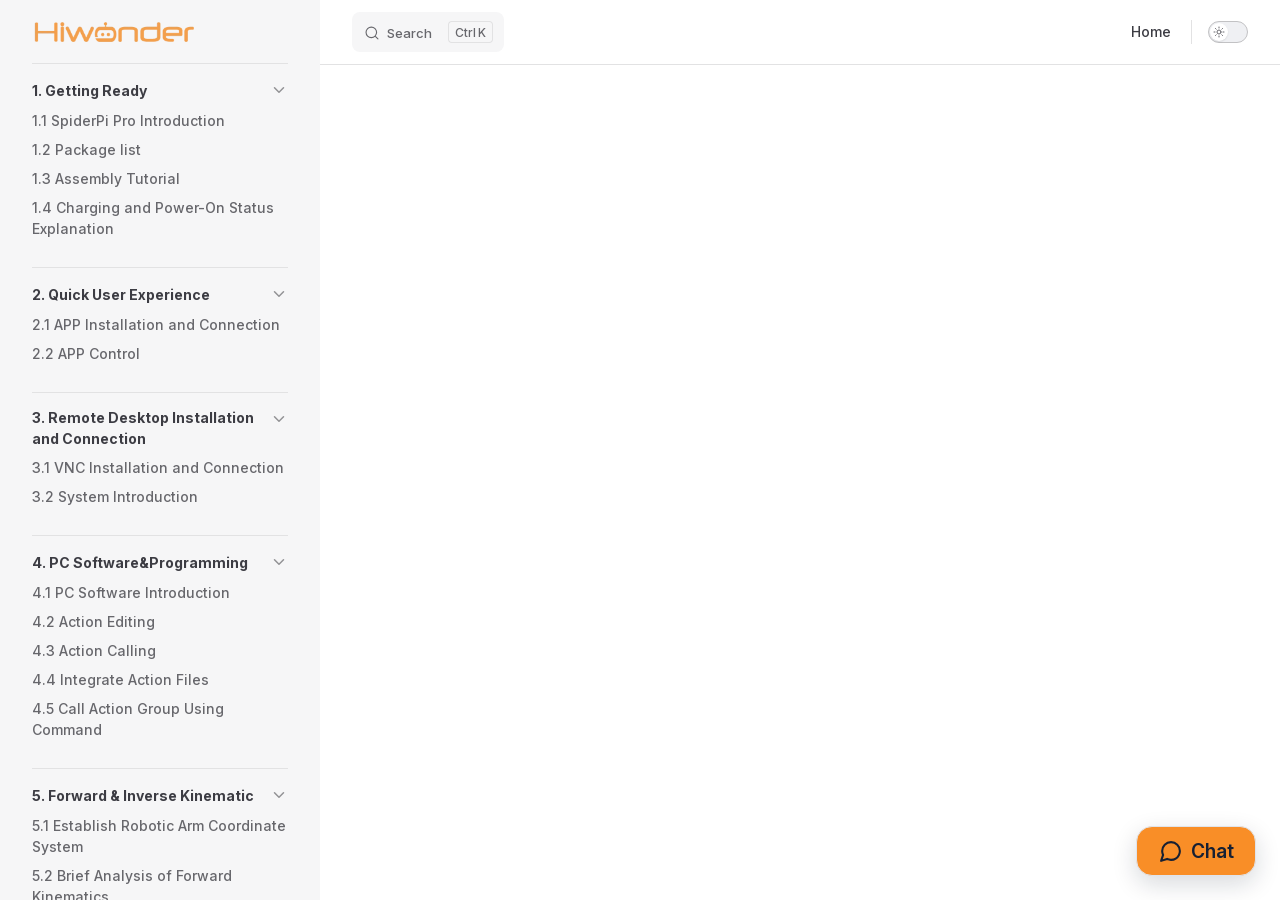
==== commit 5284760d: "内容修改" ====
--- a/projects/SpiderPi_Pro/en/latest/docs/index.html
+++ b/projects/SpiderPi_Pro/en/latest/docs/index.html
@@ -6,21 +6,21 @@
     <title>SpiderPi_Pro Documentation</title>
     <meta name="description" content="SpiderPi_Pro robot documentation">
     <meta name="generator" content="VitePress v1.6.4">
-    <link rel="preload stylesheet" href="/projects/SpiderPi_Pro/en/latest/assets/style.Dx06HJ8Q.css" as="style">
+    <link rel="preload stylesheet" href="/projects/SpiderPi_Pro/en/latest/assets/style.CalWKj15.css" as="style">
     <link rel="preload stylesheet" href="/projects/SpiderPi_Pro/en/latest/vp-icons.css" as="style">
     
-    <script type="module" src="/projects/SpiderPi_Pro/en/latest/assets/app.DcFoL5Nc.js"></script>
+    <script type="module" src="/projects/SpiderPi_Pro/en/latest/assets/app.CPwMF-z6.js"></script>
     <link rel="preload" href="/projects/SpiderPi_Pro/en/latest/assets/inter-roman-latin.Di8DUHzh.woff2" as="font" type="font/woff2" crossorigin="">
-    <link rel="modulepreload" href="/projects/SpiderPi_Pro/en/latest/assets/chunks/theme.Bd86JFbt.js">
-    <link rel="modulepreload" href="/projects/SpiderPi_Pro/en/latest/assets/chunks/framework.D1ler-R1.js">
-    <link rel="modulepreload" href="/projects/SpiderPi_Pro/en/latest/assets/docs_index.md.CFJgtAEX.lean.js">
+    <link rel="modulepreload" href="/projects/SpiderPi_Pro/en/latest/assets/chunks/theme.ljPnbMg4.js">
+    <link rel="modulepreload" href="/projects/SpiderPi_Pro/en/latest/assets/chunks/framework.B9L5Bc__.js">
+    <link rel="modulepreload" href="/projects/SpiderPi_Pro/en/latest/assets/docs_index.md.D00udW1M.lean.js">
     <link rel="icon" href="/projects/SpiderPi_Pro/en/latest/favicon.ico">
     <script id="check-dark-mode">(()=>{const e=localStorage.getItem("vitepress-theme-appearance")||"auto",a=window.matchMedia("(prefers-color-scheme: dark)").matches;(!e||e==="auto"?a:e==="dark")&&document.documentElement.classList.add("dark")})();</script>
     <script id="check-mac-os">document.documentElement.classList.toggle("mac",/Mac|iPhone|iPod|iPad/i.test(navigator.platform));</script>
   </head>
   <body>
-    <div id="app"><!--[--><div class="Layout" data-v-5d98c3a5><!--[--><!--]--><!--[--><span tabindex="-1" data-v-0b0ada53></span><a href="#VPContent" class="VPSkipLink visually-hidden" data-v-0b0ada53>Skip to content</a><!--]--><!----><header class="VPNav" data-v-5d98c3a5 data-v-ae24b3ad><div class="VPNavBar" data-v-ae24b3ad data-v-6aa21345><div class="wrapper" data-v-6aa21345><div class="container" data-v-6aa21345><div class="title" data-v-6aa21345><div class="VPNavBarTitle has-sidebar" data-v-6aa21345 data-v-1168a8e4><a class="title" href="/projects/SpiderPi_Pro/en/latest/" data-v-1168a8e4><!--[--><!--]--><!--[--><img class="VPImage logo" src="/projects/SpiderPi_Pro/en/latest/e-logo.webp" alt data-v-8426fc1a><!--]--><!----><!--[--><!--]--></a></div></div><div class="content" data-v-6aa21345><div class="content-body" data-v-6aa21345><!--[--><!--]--><div class="VPNavBarSearch search" data-v-6aa21345><!--[--><!----><div id="local-search"><button type="button" class="DocSearch DocSearch-Button" aria-label="Search"><span class="DocSearch-Button-Container"><span class="vp-icon DocSearch-Search-Icon"></span><span class="DocSearch-Button-Placeholder">Search</span></span><span class="DocSearch-Button-Keys"><kbd class="DocSearch-Button-Key"></kbd><kbd class="DocSearch-Button-Key">K</kbd></span></button></div><!--]--></div><nav aria-labelledby="main-nav-aria-label" class="VPNavBarMenu menu" data-v-6aa21345 data-v-dc692963><span id="main-nav-aria-label" class="visually-hidden" data-v-dc692963> Main Navigation </span><!--[--><!--[--><a class="VPLink link vp-external-link-icon VPNavBarMenuLink" href="https://www.hiwonder.net/" target="_self" rel="noreferrer" tabindex="0" data-v-dc692963 data-v-e56f3d57><!--[--><span data-v-e56f3d57>Home</span><!--]--></a><!--]--><!--]--></nav><!----><div class="VPNavBarAppearance appearance" data-v-6aa21345 data-v-6c893767><button class="VPSwitch VPSwitchAppearance" type="button" role="switch" title aria-checked="false" data-v-6c893767 data-v-5337faa4 data-v-1d5665e3><span class="check" data-v-1d5665e3><span class="icon" data-v-1d5665e3><!--[--><span class="vpi-sun sun" data-v-5337faa4></span><span class="vpi-moon moon" data-v-5337faa4></span><!--]--></span></span></button></div><!----><div class="VPFlyout VPNavBarExtra extra" data-v-6aa21345 data-v-bb2aa2f0 data-v-cf11d7a2><button type="button" class="button" aria-haspopup="true" aria-expanded="false" aria-label="extra navigation" data-v-cf11d7a2><span class="vpi-more-horizontal icon" data-v-cf11d7a2></span></button><div class="menu" data-v-cf11d7a2><div class="VPMenu" data-v-cf11d7a2 data-v-b98bc113><!----><!--[--><!--[--><!----><div class="group" data-v-bb2aa2f0><div class="item appearance" data-v-bb2aa2f0><p class="label" data-v-bb2aa2f0>Appearance</p><div class="appearance-action" data-v-bb2aa2f0><button class="VPSwitch VPSwitchAppearance" type="button" role="switch" title aria-checked="false" data-v-bb2aa2f0 data-v-5337faa4 data-v-1d5665e3><span class="check" data-v-1d5665e3><span class="icon" data-v-1d5665e3><!--[--><span class="vpi-sun sun" data-v-5337faa4></span><span class="vpi-moon moon" data-v-5337faa4></span><!--]--></span></span></button></div></div></div><!----><!--]--><!--]--></div></div></div><!--[--><!--]--><button type="button" class="VPNavBarHamburger hamburger" aria-label="mobile navigation" aria-expanded="false" aria-controls="VPNavScreen" data-v-6aa21345 data-v-e5dd9c1c><span class="container" data-v-e5dd9c1c><span class="top" data-v-e5dd9c1c></span><span class="middle" data-v-e5dd9c1c></span><span class="bottom" data-v-e5dd9c1c></span></span></button></div></div></div></div><div class="divider" data-v-6aa21345><div class="divider-line" data-v-6aa21345></div></div></div><!----></header><div class="VPLocalNav has-sidebar empty" data-v-5d98c3a5 data-v-a6f0e41e><div class="container" data-v-a6f0e41e><button class="menu" aria-expanded="false" aria-controls="VPSidebarNav" data-v-a6f0e41e><span class="vpi-align-left menu-icon" data-v-a6f0e41e></span><span class="menu-text" data-v-a6f0e41e>Menu</span></button><div class="VPLocalNavOutlineDropdown" style="--vp-vh:0px;" data-v-a6f0e41e data-v-8a42e2b4><button data-v-8a42e2b4>Return to top</button><!----></div></div></div><aside class="VPSidebar" data-v-5d98c3a5 data-v-319d5ca6><div class="curtain" data-v-319d5ca6></div><nav class="nav" id="VPSidebarNav" aria-labelledby="sidebar-aria-label" tabindex="-1" data-v-319d5ca6><span class="visually-hidden" id="sidebar-aria-label" data-v-319d5ca6> Sidebar Navigation </span><!--[--><!--]--><!--[--><div class="no-transition group" data-v-c40bc020><section class="VPSidebarItem level-0 collapsible is-link" data-v-c40bc020 data-v-b3fd67f8><div class="item" tabindex="0" data-v-b3fd67f8><div class="indicator" data-v-b3fd67f8></div><a class="VPLink link link" href="/projects/SpiderPi_Pro/en/latest/docs/1_read_before_studying.html" data-v-b3fd67f8><!--[--><h2 class="text" data-v-b3fd67f8>1. Getting Ready</h2><!--]--></a><div class="caret" role="button" aria-label="toggle section" tabindex="0" data-v-b3fd67f8><span class="vpi-chevron-right caret-icon" data-v-b3fd67f8></span></div></div><div class="items" data-v-b3fd67f8><!--[--><div class="VPSidebarItem level-1 is-link" data-v-b3fd67f8 data-v-b3fd67f8><div class="item" data-v-b3fd67f8><div class="indicator" data-v-b3fd67f8></div><a class="VPLink link link" href="/projects/SpiderPi_Pro/en/latest/docs/1_read_before_studying.html#_1-1-spiderpi-pro-introduction" data-v-b3fd67f8><!--[--><p class="text" data-v-b3fd67f8>1.1 SpiderPi Pro Introduction</p><!--]--></a><!----></div><!----></div><div class="VPSidebarItem level-1 is-link" data-v-b3fd67f8 data-v-b3fd67f8><div class="item" data-v-b3fd67f8><div class="indicator" data-v-b3fd67f8></div><a class="VPLink link link" href="/projects/SpiderPi_Pro/en/latest/docs/1_read_before_studying.html#_1-2-package-list" data-v-b3fd67f8><!--[--><p class="text" data-v-b3fd67f8>1.2 Package list</p><!--]--></a><!----></div><!----></div><div class="VPSidebarItem level-1 is-link" data-v-b3fd67f8 data-v-b3fd67f8><div class="item" data-v-b3fd67f8><div class="indicator" data-v-b3fd67f8></div><a class="VPLink link link" href="/projects/SpiderPi_Pro/en/latest/docs/1_read_before_studying.html#_1-3-assembly-tutorial" data-v-b3fd67f8><!--[--><p class="text" data-v-b3fd67f8>1.3 Assembly Tutorial</p><!--]--></a><!----></div><!----></div><div class="VPSidebarItem level-1 is-link" data-v-b3fd67f8 data-v-b3fd67f8><div class="item" data-v-b3fd67f8><div class="indicator" data-v-b3fd67f8></div><a class="VPLink link link" href="/projects/SpiderPi_Pro/en/latest/docs/1_read_before_studying.html#_1-4-charging-and-power-on-status-explanation" data-v-b3fd67f8><!--[--><p class="text" data-v-b3fd67f8>1.4 Charging and Power-On Status Explanation</p><!--]--></a><!----></div><!----></div><!--]--></div></section></div><div class="no-transition group" data-v-c40bc020><section class="VPSidebarItem level-0 collapsible is-link" data-v-c40bc020 data-v-b3fd67f8><div class="item" tabindex="0" data-v-b3fd67f8><div class="indicator" data-v-b3fd67f8></div><a class="VPLink link link" href="/projects/SpiderPi_Pro/en/latest/docs/2_Getting%20Ready.html" data-v-b3fd67f8><!--[--><h2 class="text" data-v-b3fd67f8>2. Quick User Experience</h2><!--]--></a><div class="caret" role="button" aria-label="toggle section" tabindex="0" data-v-b3fd67f8><span class="vpi-chevron-right caret-icon" data-v-b3fd67f8></span></div></div><div class="items" data-v-b3fd67f8><!--[--><div class="VPSidebarItem level-1 is-link" data-v-b3fd67f8 data-v-b3fd67f8><div class="item" data-v-b3fd67f8><div class="indicator" data-v-b3fd67f8></div><a class="VPLink link link" href="/projects/SpiderPi_Pro/en/latest/docs/2_Getting%20Ready.html#_2-1-app-installation-and-connection" data-v-b3fd67f8><!--[--><p class="text" data-v-b3fd67f8>2.1 APP Installation and Connection</p><!--]--></a><!----></div><!----></div><div class="VPSidebarItem level-1 is-link" data-v-b3fd67f8 data-v-b3fd67f8><div class="item" data-v-b3fd67f8><div class="indicator" data-v-b3fd67f8></div><a class="VPLink link link" href="/projects/SpiderPi_Pro/en/latest/docs/2_Getting%20Ready.html#_2-2-app-control" data-v-b3fd67f8><!--[--><p class="text" data-v-b3fd67f8>2.2 APP Control</p><!--]--></a><!----></div><!----></div><!--]--></div></section></div><div class="no-transition group" data-v-c40bc020><section class="VPSidebarItem level-0 collapsible is-link" data-v-c40bc020 data-v-b3fd67f8><div class="item" tabindex="0" data-v-b3fd67f8><div class="indicator" data-v-b3fd67f8></div><a class="VPLink link link" href="/projects/SpiderPi_Pro/en/latest/docs/6_remote_tool.html" data-v-b3fd67f8><!--[--><h2 class="text" data-v-b3fd67f8>3. Remote Desktop Installation and Connection</h2><!--]--></a><div class="caret" role="button" aria-label="toggle section" tabindex="0" data-v-b3fd67f8><span class="vpi-chevron-right caret-icon" data-v-b3fd67f8></span></div></div><div class="items" data-v-b3fd67f8><!--[--><div class="VPSidebarItem level-1 is-link" data-v-b3fd67f8 data-v-b3fd67f8><div class="item" data-v-b3fd67f8><div class="indicator" data-v-b3fd67f8></div><a class="VPLink link link" href="/projects/SpiderPi_Pro/en/latest/docs/6_remote_tool.html#_3-1-vnc-installation-and-connection" data-v-b3fd67f8><!--[--><p class="text" data-v-b3fd67f8>3.1 VNC Installation and Connection</p><!--]--></a><!----></div><!----></div><div class="VPSidebarItem level-1 is-link" data-v-b3fd67f8 data-v-b3fd67f8><div class="item" data-v-b3fd67f8><div class="indicator" data-v-b3fd67f8></div><a class="VPLink link link" href="/projects/SpiderPi_Pro/en/latest/docs/6_remote_tool.html#_3-2-system-introduction" data-v-b3fd67f8><!--[--><p class="text" data-v-b3fd67f8>3.2 System Introduction</p><!--]--></a><!----></div><!----></div><!--]--></div></section></div><div class="no-transition group" data-v-c40bc020><section class="VPSidebarItem level-0 collapsible is-link" data-v-c40bc020 data-v-b3fd67f8><div class="item" tabindex="0" data-v-b3fd67f8><div class="indicator" data-v-b3fd67f8></div><a class="VPLink link link" href="/projects/SpiderPi_Pro/en/latest/docs/7_PC_Software.html" data-v-b3fd67f8><!--[--><h2 class="text" data-v-b3fd67f8>4. PC Software&Programming</h2><!--]--></a><div class="caret" role="button" aria-label="toggle section" tabindex="0" data-v-b3fd67f8><span class="vpi-chevron-right caret-icon" data-v-b3fd67f8></span></div></div><div class="items" data-v-b3fd67f8><!--[--><div class="VPSidebarItem level-1 is-link" data-v-b3fd67f8 data-v-b3fd67f8><div class="item" data-v-b3fd67f8><div class="indicator" data-v-b3fd67f8></div><a class="VPLink link link" href="/projects/SpiderPi_Pro/en/latest/docs/7_PC_Software.html#_4-1-pc-software-introduction" data-v-b3fd67f8><!--[--><p class="text" data-v-b3fd67f8>4.1 PC Software Introduction</p><!--]--></a><!----></div><!----></div><div class="VPSidebarItem level-1 is-link" data-v-b3fd67f8 data-v-b3fd67f8><div class="item" data-v-b3fd67f8><div class="indicator" data-v-b3fd67f8></div><a class="VPLink link link" href="/projects/SpiderPi_Pro/en/latest/docs/7_PC_Software.html#_4-2-action-editing" data-v-b3fd67f8><!--[--><p class="text" data-v-b3fd67f8>4.2 Action Editing</p><!--]--></a><!----></div><!----></div><div class="VPSidebarItem level-1 is-link" data-v-b3fd67f8 data-v-b3fd67f8><div class="item" data-v-b3fd67f8><div class="indicator" data-v-b3fd67f8></div><a class="VPLink link link" href="/projects/SpiderPi_Pro/en/latest/docs/7_PC_Software.html#_4-3-action-calling" data-v-b3fd67f8><!--[--><p class="text" data-v-b3fd67f8>4.3 Action Calling</p><!--]--></a><!----></div><!----></div><div class="VPSidebarItem level-1 is-link" data-v-b3fd67f8 data-v-b3fd67f8><div class="item" data-v-b3fd67f8><div class="indicator" data-v-b3fd67f8></div><a class="VPLink link link" href="/projects/SpiderPi_Pro/en/latest/docs/7_PC_Software.html#_4-4-integrate-action-files" data-v-b3fd67f8><!--[--><p class="text" data-v-b3fd67f8>4.4 Integrate Action Files</p><!--]--></a><!----></div><!----></div><div class="VPSidebarItem level-1 is-link" data-v-b3fd67f8 data-v-b3fd67f8><div class="item" data-v-b3fd67f8><div class="indicator" data-v-b3fd67f8></div><a class="VPLink link link" href="/projects/SpiderPi_Pro/en/latest/docs/7_PC_Software.html#_4-5-call-action-group-using-command" data-v-b3fd67f8><!--[--><p class="text" data-v-b3fd67f8>4.5 Call Action Group Using Command</p><!--]--></a><!----></div><!----></div><!--]--></div></section></div><div class="no-transition group" data-v-c40bc020><section class="VPSidebarItem level-0 collapsible is-link" data-v-c40bc020 data-v-b3fd67f8><div class="item" tabindex="0" data-v-b3fd67f8><div class="indicator" data-v-b3fd67f8></div><a class="VPLink link link" href="/projects/SpiderPi_Pro/en/latest/docs/8_forward_inverse_kinematics.html" data-v-b3fd67f8><!--[--><h2 class="text" data-v-b3fd67f8>5. Forward & Inverse Kinematic</h2><!--]--></a><div class="caret" role="button" aria-label="toggle section" tabindex="0" data-v-b3fd67f8><span class="vpi-chevron-right caret-icon" data-v-b3fd67f8></span></div></div><div class="items" data-v-b3fd67f8><!--[--><div class="VPSidebarItem level-1 is-link" data-v-b3fd67f8 data-v-b3fd67f8><div class="item" data-v-b3fd67f8><div class="indicator" data-v-b3fd67f8></div><a class="VPLink link link" href="/projects/SpiderPi_Pro/en/latest/docs/8_forward_inverse_kinematics.html#_5-1-establish-robotic-arm-coordinate-system" data-v-b3fd67f8><!--[--><p class="text" data-v-b3fd67f8>5.1 Establish Robotic Arm Coordinate System</p><!--]--></a><!----></div><!----></div><div class="VPSidebarItem level-1 is-link" data-v-b3fd67f8 data-v-b3fd67f8><div class="item" data-v-b3fd67f8><div class="indicator" data-v-b3fd67f8></div><a class="VPLink link link" href="/projects/SpiderPi_Pro/en/latest/docs/8_forward_inverse_kinematics.html#_5-2-brief-analysis-of-forward-kinematics" data-v-b3fd67f8><!--[--><p class="text" data-v-b3fd67f8>5.2 Brief Analysis of Forward Kinematics</p><!--]--></a><!----></div><!----></div><div class="VPSidebarItem level-1 is-link" data-v-b3fd67f8 data-v-b3fd67f8><div class="item" data-v-b3fd67f8><div class="indicator" data-v-b3fd67f8></div><a class="VPLink link link" href="/projects/SpiderPi_Pro/en/latest/docs/8_forward_inverse_kinematics.html#_5-3-brief-analysis-of-inverse-kinematics" data-v-b3fd67f8><!--[--><p class="text" data-v-b3fd67f8>5.3 Brief Analysis of Inverse Kinematics</p><!--]--></a><!----></div><!----></div><div class="VPSidebarItem level-1 is-link" data-v-b3fd67f8 data-v-b3fd67f8><div class="item" data-v-b3fd67f8><div class="indicator" data-v-b3fd67f8></div><a class="VPLink link link" href="/projects/SpiderPi_Pro/en/latest/docs/8_forward_inverse_kinematics.html#_5-4-color-tracking" data-v-b3fd67f8><!--[--><p class="text" data-v-b3fd67f8>5.4 Color Tracking</p><!--]--></a><!----></div><!----></div><div class="VPSidebarItem level-1 is-link" data-v-b3fd67f8 data-v-b3fd67f8><div class="item" data-v-b3fd67f8><div class="indicator" data-v-b3fd67f8></div><a class="VPLink link link" href="/projects/SpiderPi_Pro/en/latest/docs/8_forward_inverse_kinematics.html#_5-5-robotic-arm-height-adjustment" data-v-b3fd67f8><!--[--><p class="text" data-v-b3fd67f8>5.5 Robotic Arm Height Adjustment</p><!--]--></a><!----></div><!----></div><div class="VPSidebarItem level-1 is-link" data-v-b3fd67f8 data-v-b3fd67f8><div class="item" data-v-b3fd67f8><div class="indicator" data-v-b3fd67f8></div><a class="VPLink link link" href="/projects/SpiderPi_Pro/en/latest/docs/8_forward_inverse_kinematics.html#_5-6-chassis-height-adjustment" data-v-b3fd67f8><!--[--><p class="text" data-v-b3fd67f8>5.6 Chassis Height Adjustment</p><!--]--></a><!----></div><!----></div><div class="VPSidebarItem level-1 is-link" data-v-b3fd67f8 data-v-b3fd67f8><div class="item" data-v-b3fd67f8><div class="indicator" data-v-b3fd67f8></div><a class="VPLink link link" href="/projects/SpiderPi_Pro/en/latest/docs/8_forward_inverse_kinematics.html#_5-7-synchronized-adjustment" data-v-b3fd67f8><!--[--><p class="text" data-v-b3fd67f8>5.7 Synchronized Adjustment</p><!--]--></a><!----></div><!----></div><!--]--></div></section></div><div class="no-transition group" data-v-c40bc020><section class="VPSidebarItem level-0 collapsible is-link" data-v-c40bc020 data-v-b3fd67f8><div class="item" tabindex="0" data-v-b3fd67f8><div class="indicator" data-v-b3fd67f8></div><a class="VPLink link link" href="/projects/SpiderPi_Pro/en/latest/docs/10_recognition_tracking.html" data-v-b3fd67f8><!--[--><h2 class="text" data-v-b3fd67f8>6. AI Visual Recognition & Tracking Course</h2><!--]--></a><div class="caret" role="button" aria-label="toggle section" tabindex="0" data-v-b3fd67f8><span class="vpi-chevron-right caret-icon" data-v-b3fd67f8></span></div></div><div class="items" data-v-b3fd67f8><!--[--><div class="VPSidebarItem level-1 is-link" data-v-b3fd67f8 data-v-b3fd67f8><div class="item" data-v-b3fd67f8><div class="indicator" data-v-b3fd67f8></div><a class="VPLink link link" href="/projects/SpiderPi_Pro/en/latest/docs/10_recognition_tracking.html#_6-1-single-color-recognition" data-v-b3fd67f8><!--[--><p class="text" data-v-b3fd67f8>6.1 Single Color Recognition</p><!--]--></a><!----></div><!----></div><div class="VPSidebarItem level-1 is-link" data-v-b3fd67f8 data-v-b3fd67f8><div class="item" data-v-b3fd67f8><div class="indicator" data-v-b3fd67f8></div><a class="VPLink link link" href="/projects/SpiderPi_Pro/en/latest/docs/10_recognition_tracking.html#_6-2-color-recognition" data-v-b3fd67f8><!--[--><p class="text" data-v-b3fd67f8>6.2 Color Recognition</p><!--]--></a><!----></div><!----></div><div class="VPSidebarItem level-1 is-link" data-v-b3fd67f8 data-v-b3fd67f8><div class="item" data-v-b3fd67f8><div class="indicator" data-v-b3fd67f8></div><a class="VPLink link link" href="/projects/SpiderPi_Pro/en/latest/docs/10_recognition_tracking.html#_6-3-target-position-recognition" data-v-b3fd67f8><!--[--><p class="text" data-v-b3fd67f8>6.3 Target Position Recognition</p><!--]--></a><!----></div><!----></div><div class="VPSidebarItem level-1 is-link" data-v-b3fd67f8 data-v-b3fd67f8><div class="item" data-v-b3fd67f8><div class="indicator" data-v-b3fd67f8></div><a class="VPLink link link" href="/projects/SpiderPi_Pro/en/latest/docs/10_recognition_tracking.html#_6-5-line-following" data-v-b3fd67f8><!--[--><p class="text" data-v-b3fd67f8>6.5 Line Following</p><!--]--></a><!----></div><!----></div><div class="VPSidebarItem level-1 is-link" data-v-b3fd67f8 data-v-b3fd67f8><div class="item" data-v-b3fd67f8><div class="indicator" data-v-b3fd67f8></div><a class="VPLink link link" href="/projects/SpiderPi_Pro/en/latest/docs/10_recognition_tracking.html#_6-6-tag-detection" data-v-b3fd67f8><!--[--><p class="text" data-v-b3fd67f8>6.6 Tag Detection</p><!--]--></a><!----></div><!----></div><div class="VPSidebarItem level-1 is-link" data-v-b3fd67f8 data-v-b3fd67f8><div class="item" data-v-b3fd67f8><div class="indicator" data-v-b3fd67f8></div><a class="VPLink link link" href="/projects/SpiderPi_Pro/en/latest/docs/10_recognition_tracking.html#_6-7-tag-recognition" data-v-b3fd67f8><!--[--><p class="text" data-v-b3fd67f8>6.7 Tag Recognition</p><!--]--></a><!----></div><!----></div><div class="VPSidebarItem level-1 is-link" data-v-b3fd67f8 data-v-b3fd67f8><div class="item" data-v-b3fd67f8><div class="indicator" data-v-b3fd67f8></div><a class="VPLink link link" href="/projects/SpiderPi_Pro/en/latest/docs/10_recognition_tracking.html#_6-8-face-recognition" data-v-b3fd67f8><!--[--><p class="text" data-v-b3fd67f8>6.8 Face Recognition</p><!--]--></a><!----></div><!----></div><div class="VPSidebarItem level-1 is-link" data-v-b3fd67f8 data-v-b3fd67f8><div class="item" data-v-b3fd67f8><div class="indicator" data-v-b3fd67f8></div><a class="VPLink link link" href="/projects/SpiderPi_Pro/en/latest/docs/10_recognition_tracking.html#_6-9-face-detection" data-v-b3fd67f8><!--[--><p class="text" data-v-b3fd67f8>6.9 Face Detection</p><!--]--></a><!----></div><!----></div><div class="VPSidebarItem level-1 is-link" data-v-b3fd67f8 data-v-b3fd67f8><div class="item" data-v-b3fd67f8><div class="indicator" data-v-b3fd67f8></div><a class="VPLink link link" href="/projects/SpiderPi_Pro/en/latest/docs/10_recognition_tracking.html#_6-10-auto-obstacle-avoidance" data-v-b3fd67f8><!--[--><p class="text" data-v-b3fd67f8>6.10 Auto Obstacle Avoidance</p><!--]--></a><!----></div><!----></div><div class="VPSidebarItem level-1 is-link" data-v-b3fd67f8 data-v-b3fd67f8><div class="item" data-v-b3fd67f8><div class="indicator" data-v-b3fd67f8></div><a class="VPLink link link" href="/projects/SpiderPi_Pro/en/latest/docs/10_recognition_tracking.html#_6-11-shape-recognition-under-single-color" data-v-b3fd67f8><!--[--><p class="text" data-v-b3fd67f8>6.11 Shape Recognition under Single Color</p><!--]--></a><!----></div><!----></div><div class="VPSidebarItem level-1 is-link" data-v-b3fd67f8 data-v-b3fd67f8><div class="item" data-v-b3fd67f8><div class="indicator" data-v-b3fd67f8></div><a class="VPLink link link" href="/projects/SpiderPi_Pro/en/latest/docs/10_recognition_tracking.html#_6-12-shape-recognition" data-v-b3fd67f8><!--[--><p class="text" data-v-b3fd67f8>6.12 Shape Recognition</p><!--]--></a><!----></div><!----></div><!--]--></div></section></div><div class="no-transition group" data-v-c40bc020><section class="VPSidebarItem level-0 collapsible is-link" data-v-c40bc020 data-v-b3fd67f8><div class="item" tabindex="0" data-v-b3fd67f8><div class="indicator" data-v-b3fd67f8></div><a class="VPLink link link" href="/projects/SpiderPi_Pro/en/latest/docs/11_AI_Vision_advanced_lesson.html" data-v-b3fd67f8><!--[--><h2 class="text" data-v-b3fd67f8>7. AI Visual Transporting & Kicking Ball Course</h2><!--]--></a><div class="caret" role="button" aria-label="toggle section" tabindex="0" data-v-b3fd67f8><span class="vpi-chevron-right caret-icon" data-v-b3fd67f8></span></div></div><div class="items" data-v-b3fd67f8><!--[--><div class="VPSidebarItem level-1 is-link" data-v-b3fd67f8 data-v-b3fd67f8><div class="item" data-v-b3fd67f8><div class="indicator" data-v-b3fd67f8></div><a class="VPLink link link" href="/projects/SpiderPi_Pro/en/latest/docs/11_AI_Vision_advanced_lesson.html#_7-1-locate-the-ball" data-v-b3fd67f8><!--[--><p class="text" data-v-b3fd67f8>7.1 Locate the Ball</p><!--]--></a><!----></div><!----></div><div class="VPSidebarItem level-1 is-link" data-v-b3fd67f8 data-v-b3fd67f8><div class="item" data-v-b3fd67f8><div class="indicator" data-v-b3fd67f8></div><a class="VPLink link link" href="/projects/SpiderPi_Pro/en/latest/docs/11_AI_Vision_advanced_lesson.html#_7-2-kick-the-ball" data-v-b3fd67f8><!--[--><p class="text" data-v-b3fd67f8>7.2 Kick the Ball</p><!--]--></a><!----></div><!----></div><div class="VPSidebarItem level-1 is-link" data-v-b3fd67f8 data-v-b3fd67f8><div class="item" data-v-b3fd67f8><div class="indicator" data-v-b3fd67f8></div><a class="VPLink link link" href="/projects/SpiderPi_Pro/en/latest/docs/11_AI_Vision_advanced_lesson.html#_7-3-position-calibration" data-v-b3fd67f8><!--[--><p class="text" data-v-b3fd67f8>7.3 Position Calibration</p><!--]--></a><!----></div><!----></div><div class="VPSidebarItem level-1 is-link" data-v-b3fd67f8 data-v-b3fd67f8><div class="item" data-v-b3fd67f8><div class="indicator" data-v-b3fd67f8></div><a class="VPLink link link" href="/projects/SpiderPi_Pro/en/latest/docs/11_AI_Vision_advanced_lesson.html#_7-4-block-picking" data-v-b3fd67f8><!--[--><p class="text" data-v-b3fd67f8>7.4 Block Picking</p><!--]--></a><!----></div><!----></div><div class="VPSidebarItem level-1 is-link" data-v-b3fd67f8 data-v-b3fd67f8><div class="item" data-v-b3fd67f8><div class="indicator" data-v-b3fd67f8></div><a class="VPLink link link" href="/projects/SpiderPi_Pro/en/latest/docs/11_AI_Vision_advanced_lesson.html#_7-5-color-sorting" data-v-b3fd67f8><!--[--><p class="text" data-v-b3fd67f8>7.5 Color Sorting</p><!--]--></a><!----></div><!----></div><div class="VPSidebarItem level-1 is-link" data-v-b3fd67f8 data-v-b3fd67f8><div class="item" data-v-b3fd67f8><div class="indicator" data-v-b3fd67f8></div><a class="VPLink link link" href="/projects/SpiderPi_Pro/en/latest/docs/11_AI_Vision_advanced_lesson.html#_7-6-intelligent-picking" data-v-b3fd67f8><!--[--><p class="text" data-v-b3fd67f8>7.6 Intelligent Picking</p><!--]--></a><!----></div><!----></div><div class="VPSidebarItem level-1 is-link" data-v-b3fd67f8 data-v-b3fd67f8><div class="item" data-v-b3fd67f8><div class="indicator" data-v-b3fd67f8></div><a class="VPLink link link" href="/projects/SpiderPi_Pro/en/latest/docs/11_AI_Vision_advanced_lesson.html#_7-7-line-following-and-transferring" data-v-b3fd67f8><!--[--><p class="text" data-v-b3fd67f8>7.7 Line Following and Transferring</p><!--]--></a><!----></div><!----></div><!--]--></div></section></div><div class="no-transition group" data-v-c40bc020><section class="VPSidebarItem level-0 collapsible is-link" data-v-c40bc020 data-v-b3fd67f8><div class="item" tabindex="0" data-v-b3fd67f8><div class="indicator" data-v-b3fd67f8></div><a class="VPLink link link" href="/projects/SpiderPi_Pro/en/latest/docs/12_mass_control.html" data-v-b3fd67f8><!--[--><h2 class="text" data-v-b3fd67f8>8. Group Control Course</h2><!--]--></a><div class="caret" role="button" aria-label="toggle section" tabindex="0" data-v-b3fd67f8><span class="vpi-chevron-right caret-icon" data-v-b3fd67f8></span></div></div><div class="items" data-v-b3fd67f8><!--[--><div class="VPSidebarItem level-1 is-link" data-v-b3fd67f8 data-v-b3fd67f8><div class="item" data-v-b3fd67f8><div class="indicator" data-v-b3fd67f8></div><a class="VPLink link link" href="/projects/SpiderPi_Pro/en/latest/docs/12_mass_control.html#_8-1-handle-control" data-v-b3fd67f8><!--[--><p class="text" data-v-b3fd67f8>8.1 Handle Control</p><!--]--></a><!----></div><!----></div><div class="VPSidebarItem level-1 is-link" data-v-b3fd67f8 data-v-b3fd67f8><div class="item" data-v-b3fd67f8><div class="indicator" data-v-b3fd67f8></div><a class="VPLink link link" href="/projects/SpiderPi_Pro/en/latest/docs/12_mass_control.html#_8-2-group-control" data-v-b3fd67f8><!--[--><p class="text" data-v-b3fd67f8>8.2 Group Control</p><!--]--></a><!----></div><!----></div><!--]--></div></section></div><div class="no-transition group" data-v-c40bc020><section class="VPSidebarItem level-0 collapsible is-link" data-v-c40bc020 data-v-b3fd67f8><div class="item" tabindex="0" data-v-b3fd67f8><div class="indicator" data-v-b3fd67f8></div><a class="VPLink link link" href="/projects/SpiderPi_Pro/en/latest/docs/13_network_configuration.html" data-v-b3fd67f8><!--[--><h2 class="text" data-v-b3fd67f8>9. Raspberry Pi Series Robot Network Configuration Instruction</h2><!--]--></a><div class="caret" role="button" aria-label="toggle section" tabindex="0" data-v-b3fd67f8><span class="vpi-chevron-right caret-icon" data-v-b3fd67f8></span></div></div><div class="items" data-v-b3fd67f8><!--[--><div class="VPSidebarItem level-1 is-link" data-v-b3fd67f8 data-v-b3fd67f8><div class="item" data-v-b3fd67f8><div class="indicator" data-v-b3fd67f8></div><a class="VPLink link link" href="/projects/SpiderPi_Pro/en/latest/docs/13_network_configuration.html#_9-1-network-configuration-overview" data-v-b3fd67f8><!--[--><p class="text" data-v-b3fd67f8>9.1 Network Configuration Overview</p><!--]--></a><!----></div><!----></div><div class="VPSidebarItem level-1 is-link" data-v-b3fd67f8 data-v-b3fd67f8><div class="item" data-v-b3fd67f8><div class="indicator" data-v-b3fd67f8></div><a class="VPLink link link" href="/projects/SpiderPi_Pro/en/latest/docs/13_network_configuration.html#_9-2-ap-direct-connection-mode" data-v-b3fd67f8><!--[--><p class="text" data-v-b3fd67f8>9.2 AP Direct Connection Mode</p><!--]--></a><!----></div><!----></div><div class="VPSidebarItem level-1 is-link" data-v-b3fd67f8 data-v-b3fd67f8><div class="item" data-v-b3fd67f8><div class="indicator" data-v-b3fd67f8></div><a class="VPLink link link" href="/projects/SpiderPi_Pro/en/latest/docs/13_network_configuration.html#_9-3-connecting-in-lan-mode-optional" data-v-b3fd67f8><!--[--><p class="text" data-v-b3fd67f8>9.3 Connecting in LAN Mode (optional)</p><!--]--></a><!----></div><!----></div><!--]--></div></section></div><div class="no-transition group" data-v-c40bc020><section class="VPSidebarItem level-0 collapsible is-link" data-v-c40bc020 data-v-b3fd67f8><div class="item" tabindex="0" data-v-b3fd67f8><div class="indicator" data-v-b3fd67f8></div><a class="VPLink link link" href="/projects/SpiderPi_Pro/en/latest/docs/general_basic_courses.html" data-v-b3fd67f8><!--[--><h2 class="text" data-v-b3fd67f8>6. AI Vision Basic Lesson</h2><!--]--></a><div class="caret" role="button" aria-label="toggle section" tabindex="0" data-v-b3fd67f8><span class="vpi-chevron-right caret-icon" data-v-b3fd67f8></span></div></div><div class="items" data-v-b3fd67f8><!--[--><div class="VPSidebarItem level-1 is-link" data-v-b3fd67f8 data-v-b3fd67f8><div class="item" data-v-b3fd67f8><div class="indicator" data-v-b3fd67f8></div><a class="VPLink link link" href="/projects/SpiderPi_Pro/en/latest/docs/general_basic_courses.html#_6-1-single-color-recognition" data-v-b3fd67f8><!--[--><p class="text" data-v-b3fd67f8>6.1 Single Color Recognition</p><!--]--></a><!----></div><!----></div><div class="VPSidebarItem level-1 is-link" data-v-b3fd67f8 data-v-b3fd67f8><div class="item" data-v-b3fd67f8><div class="indicator" data-v-b3fd67f8></div><a class="VPLink link link" href="/projects/SpiderPi_Pro/en/latest/docs/general_basic_courses.html#_6-2-color-recognition" data-v-b3fd67f8><!--[--><p class="text" data-v-b3fd67f8>6.2 Color Recognition</p><!--]--></a><!----></div><!----></div><div class="VPSidebarItem level-1 is-link" data-v-b3fd67f8 data-v-b3fd67f8><div class="item" data-v-b3fd67f8><div class="indicator" data-v-b3fd67f8></div><a class="VPLink link link" href="/projects/SpiderPi_Pro/en/latest/docs/general_basic_courses.html#_6-3-target-position-recognition" data-v-b3fd67f8><!--[--><p class="text" data-v-b3fd67f8>6.3 Target Position Recognition</p><!--]--></a><!----></div><!----></div><div class="VPSidebarItem level-1 is-link" data-v-b3fd67f8 data-v-b3fd67f8><div class="item" data-v-b3fd67f8><div class="indicator" data-v-b3fd67f8></div><a class="VPLink link link" href="/projects/SpiderPi_Pro/en/latest/docs/general_basic_courses.html#_6-5-line-following" data-v-b3fd67f8><!--[--><p class="text" data-v-b3fd67f8>6.5 Line Following</p><!--]--></a><!----></div><!----></div><div class="VPSidebarItem level-1 is-link" data-v-b3fd67f8 data-v-b3fd67f8><div class="item" data-v-b3fd67f8><div class="indicator" data-v-b3fd67f8></div><a class="VPLink link link" href="/projects/SpiderPi_Pro/en/latest/docs/general_basic_courses.html#_6-6-tag-detection" data-v-b3fd67f8><!--[--><p class="text" data-v-b3fd67f8>6.6 Tag Detection</p><!--]--></a><!----></div><!----></div><div class="VPSidebarItem level-1 is-link" data-v-b3fd67f8 data-v-b3fd67f8><div class="item" data-v-b3fd67f8><div class="indicator" data-v-b3fd67f8></div><a class="VPLink link link" href="/projects/SpiderPi_Pro/en/latest/docs/general_basic_courses.html#_6-7-tag-recognition" data-v-b3fd67f8><!--[--><p class="text" data-v-b3fd67f8>6.7 Tag Recognition</p><!--]--></a><!----></div><!----></div><div class="VPSidebarItem level-1 is-link" data-v-b3fd67f8 data-v-b3fd67f8><div class="item" data-v-b3fd67f8><div class="indicator" data-v-b3fd67f8></div><a class="VPLink link link" href="/projects/SpiderPi_Pro/en/latest/docs/general_basic_courses.html#_6-8-face-recognition" data-v-b3fd67f8><!--[--><p class="text" data-v-b3fd67f8>6.8 Face Recognition</p><!--]--></a><!----></div><!----></div><div class="VPSidebarItem level-1 is-link" data-v-b3fd67f8 data-v-b3fd67f8><div class="item" data-v-b3fd67f8><div class="indicator" data-v-b3fd67f8></div><a class="VPLink link link" href="/projects/SpiderPi_Pro/en/latest/docs/general_basic_courses.html#_6-9-face-detection" data-v-b3fd67f8><!--[--><p class="text" data-v-b3fd67f8>6.9 Face Detection</p><!--]--></a><!----></div><!----></div><div class="VPSidebarItem level-1 is-link" data-v-b3fd67f8 data-v-b3fd67f8><div class="item" data-v-b3fd67f8><div class="indicator" data-v-b3fd67f8></div><a class="VPLink link link" href="/projects/SpiderPi_Pro/en/latest/docs/general_basic_courses.html#_6-10-auto-obstacle-avoidance" data-v-b3fd67f8><!--[--><p class="text" data-v-b3fd67f8>6.10 Auto Obstacle Avoidance</p><!--]--></a><!----></div><!----></div><div class="VPSidebarItem level-1 is-link" data-v-b3fd67f8 data-v-b3fd67f8><div class="item" data-v-b3fd67f8><div class="indicator" data-v-b3fd67f8></div><a class="VPLink link link" href="/projects/SpiderPi_Pro/en/latest/docs/general_basic_courses.html#_6-11-shape-recognition-under-single-color" data-v-b3fd67f8><!--[--><p class="text" data-v-b3fd67f8>6.11 Shape Recognition under Single Color</p><!--]--></a><!----></div><!----></div><div class="VPSidebarItem level-1 is-link" data-v-b3fd67f8 data-v-b3fd67f8><div class="item" data-v-b3fd67f8><div class="indicator" data-v-b3fd67f8></div><a class="VPLink link link" href="/projects/SpiderPi_Pro/en/latest/docs/general_basic_courses.html#_6-12-shape-recognition" data-v-b3fd67f8><!--[--><p class="text" data-v-b3fd67f8>6.12 Shape Recognition</p><!--]--></a><!----></div><!----></div><!--]--></div></section></div><div class="no-transition group" data-v-c40bc020><div class="VPSidebarItem level-0 collapsible is-link" data-v-c40bc020 data-v-b3fd67f8><div class="item" tabindex="0" data-v-b3fd67f8><div class="indicator" data-v-b3fd67f8></div><a class="VPLink link link" href="/projects/SpiderPi_Pro/en/latest/docs/resources_download.html" data-v-b3fd67f8><!--[--><p class="text" data-v-b3fd67f8>Appendix</p><!--]--></a><!----></div><!----></div></div><!--]--><!--[--><!--]--></nav></aside><div class="VPContent has-sidebar" id="VPContent" data-v-5d98c3a5 data-v-1428d186><page-redirect data-v-1428d186></page-redirect></div><!----><!--[--><!--]--></div><!--[--><!----><!--]--><!----><!--]--></div>
-    <script>window.__VP_HASH_MAP__=JSON.parse("{\"docs_10_recognition_tracking.md\":\"Cv5VwFoT\",\"docs_11_ai_vision_advanced_lesson.md\":\"BUdyVY6H\",\"docs_12_mass_control.md\":\"C_gt7O37\",\"docs_13_network_configuration.md\":\"BIcfik3m\",\"docs_1_read_before_studying.md\":\"3gHZgLRK\",\"docs_2_getting ready.md\":\"D-FUQcIL\",\"docs_6_remote_tool.md\":\"By4B4-TV\",\"docs_7_pc_software.md\":\"DtQiaAkg\",\"docs_8_forward_inverse_kinematics.md\":\"C8WMXijH\",\"docs_general_basic_courses.md\":\"DMuSlIuK\",\"docs_index.md\":\"CFJgtAEX\",\"docs_resources_download.md\":\"Dv-Iq7QA\",\"index.md\":\"BAIYumWX\"}");window.__VP_SITE_DATA__=JSON.parse("{\"lang\":\"en-US\",\"dir\":\"ltr\",\"title\":\"SpiderPi_Pro Documentation\",\"description\":\"SpiderPi_Pro robot documentation\",\"base\":\"/projects/SpiderPi_Pro/en/latest/\",\"head\":[],\"router\":{\"prefetchLinks\":true},\"appearance\":true,\"themeConfig\":{\"siteTitle\":false,\"logo\":\"/e-logo.webp\",\"outline\":[2,3],\"search\":{\"provider\":\"local\",\"options\":{\"translations\":{\"button\":{\"buttonText\":\"Search\",\"buttonAriaLabel\":\"Search\"},\"modal\":{\"searchBox\":{\"resetButtonTitle\":\"Clear search query\",\"resetButtonAriaLabel\":\"Clear search query\",\"cancelButtonText\":\"Cancel\",\"cancelButtonAriaLabel\":\"Cancel\"},\"startScreen\":{\"recentSearchTitle\":\"Recent Searches\",\"noRecentSearchText\":\"No recent searches\",\"suggestedQueryTitle\":\"Suggested Queries\"},\"noResultsScreen\":{\"noResultsText\":\"No results found for\",\"suggestedQueryText\":\"You can try searching for\",\"reportMissingResultsText\":\"Have any queries?\",\"reportMissingResultsLinkText\":\"Report here\"},\"footer\":{\"selectText\":\"to select\",\"navigateText\":\"to navigate\",\"closeText\":\"to close\"}}}}},\"nav\":[{\"text\":\"Home\",\"link\":\"https://www.hiwonder.net/\",\"target\":\"_self\"}],\"sidebar\":[{\"text\":\"1. Getting Ready\",\"link\":\"/docs/1_read_before_studying.html\",\"collapsed\":false,\"items\":[{\"text\":\"1.1 SpiderPi Pro Introduction\",\"link\":\"/docs/1_read_before_studying.html#_1-1-spiderpi-pro-introduction\"},{\"text\":\"1.2 Package list\",\"link\":\"/docs/1_read_before_studying.html#_1-2-package-list\"},{\"text\":\"1.3 Assembly Tutorial\",\"link\":\"/docs/1_read_before_studying.html#_1-3-assembly-tutorial\"},{\"text\":\"1.4 Charging and Power-On Status Explanation\",\"link\":\"/docs/1_read_before_studying.html#_1-4-charging-and-power-on-status-explanation\"}]},{\"text\":\"2. Quick User Experience\",\"link\":\"/docs/2_Getting%20Ready.html\",\"collapsed\":false,\"items\":[{\"text\":\"2.1 APP Installation and Connection\",\"link\":\"/docs/2_Getting%20Ready.html#_2-1-app-installation-and-connection\"},{\"text\":\"2.2 APP Control\",\"link\":\"/docs/2_Getting%20Ready.html#_2-2-app-control\"}]},{\"text\":\"3. Remote Desktop Installation and Connection\",\"link\":\"/docs/6_remote_tool.html\",\"collapsed\":false,\"items\":[{\"text\":\"3.1 VNC Installation and Connection\",\"link\":\"/docs/6_remote_tool.html#_3-1-vnc-installation-and-connection\"},{\"text\":\"3.2 System Introduction\",\"link\":\"/docs/6_remote_tool.html#_3-2-system-introduction\"}]},{\"text\":\"4. PC Software&Programming\",\"link\":\"/docs/7_PC_Software.html\",\"collapsed\":false,\"items\":[{\"text\":\"4.1 PC Software Introduction\",\"link\":\"/docs/7_PC_Software.html#_4-1-pc-software-introduction\"},{\"text\":\"4.2 Action Editing\",\"link\":\"/docs/7_PC_Software.html#_4-2-action-editing\"},{\"text\":\"4.3 Action Calling\",\"link\":\"/docs/7_PC_Software.html#_4-3-action-calling\"},{\"text\":\"4.4 Integrate Action Files\",\"link\":\"/docs/7_PC_Software.html#_4-4-integrate-action-files\"},{\"text\":\"4.5 Call Action Group Using Command\",\"link\":\"/docs/7_PC_Software.html#_4-5-call-action-group-using-command\"}]},{\"text\":\"5. Forward & Inverse Kinematic\",\"link\":\"/docs/8_forward_inverse_kinematics.html\",\"collapsed\":false,\"items\":[{\"text\":\"5.1 Establish Robotic Arm Coordinate System\",\"link\":\"/docs/8_forward_inverse_kinematics.html#_5-1-establish-robotic-arm-coordinate-system\"},{\"text\":\"5.2 Brief Analysis of Forward Kinematics\",\"link\":\"/docs/8_forward_inverse_kinematics.html#_5-2-brief-analysis-of-forward-kinematics\"},{\"text\":\"5.3 Brief Analysis of Inverse Kinematics\",\"link\":\"/docs/8_forward_inverse_kinematics.html#_5-3-brief-analysis-of-inverse-kinematics\"},{\"text\":\"5.4 Color Tracking\",\"link\":\"/docs/8_forward_inverse_kinematics.html#_5-4-color-tracking\"},{\"text\":\"5.5 Robotic Arm Height Adjustment\",\"link\":\"/docs/8_forward_inverse_kinematics.html#_5-5-robotic-arm-height-adjustment\"},{\"text\":\"5.6 Chassis Height Adjustment\",\"link\":\"/docs/8_forward_inverse_kinematics.html#_5-6-chassis-height-adjustment\"},{\"text\":\"5.7 Synchronized Adjustment\",\"link\":\"/docs/8_forward_inverse_kinematics.html#_5-7-synchronized-adjustment\"}]},{\"text\":\"6. AI Visual Recognition & Tracking Course\",\"link\":\"/docs/10_recognition_tracking.html\",\"collapsed\":false,\"items\":[{\"text\":\"6.1 Single Color Recognition\",\"link\":\"/docs/10_recognition_tracking.html#_6-1-single-color-recognition\"},{\"text\":\"6.2 Color Recognition\",\"link\":\"/docs/10_recognition_tracking.html#_6-2-color-recognition\"},{\"text\":\"6.3 Target Position Recognition\",\"link\":\"/docs/10_recognition_tracking.html#_6-3-target-position-recognition\"},{\"text\":\"6.5 Line Following\",\"link\":\"/docs/10_recognition_tracking.html#_6-5-line-following\"},{\"text\":\"6.6 Tag Detection\",\"link\":\"/docs/10_recognition_tracking.html#_6-6-tag-detection\"},{\"text\":\"6.7 Tag Recognition\",\"link\":\"/docs/10_recognition_tracking.html#_6-7-tag-recognition\"},{\"text\":\"6.8 Face Recognition\",\"link\":\"/docs/10_recognition_tracking.html#_6-8-face-recognition\"},{\"text\":\"6.9 Face Detection\",\"link\":\"/docs/10_recognition_tracking.html#_6-9-face-detection\"},{\"text\":\"6.10 Auto Obstacle Avoidance\",\"link\":\"/docs/10_recognition_tracking.html#_6-10-auto-obstacle-avoidance\"},{\"text\":\"6.11 Shape Recognition under Single Color\",\"link\":\"/docs/10_recognition_tracking.html#_6-11-shape-recognition-under-single-color\"},{\"text\":\"6.12 Shape Recognition\",\"link\":\"/docs/10_recognition_tracking.html#_6-12-shape-recognition\"}]},{\"text\":\"7. AI Visual Transporting & Kicking Ball Course\",\"link\":\"/docs/11_AI_Vision_advanced_lesson.html\",\"collapsed\":false,\"items\":[{\"text\":\"7.1 Locate the Ball\",\"link\":\"/docs/11_AI_Vision_advanced_lesson.html#_7-1-locate-the-ball\"},{\"text\":\"7.2 Kick the Ball\",\"link\":\"/docs/11_AI_Vision_advanced_lesson.html#_7-2-kick-the-ball\"},{\"text\":\"7.3 Position Calibration\",\"link\":\"/docs/11_AI_Vision_advanced_lesson.html#_7-3-position-calibration\"},{\"text\":\"7.4 Block Picking\",\"link\":\"/docs/11_AI_Vision_advanced_lesson.html#_7-4-block-picking\"},{\"text\":\"7.5 Color Sorting\",\"link\":\"/docs/11_AI_Vision_advanced_lesson.html#_7-5-color-sorting\"},{\"text\":\"7.6 Intelligent Picking\",\"link\":\"/docs/11_AI_Vision_advanced_lesson.html#_7-6-intelligent-picking\"},{\"text\":\"7.7 Line Following and Transferring\",\"link\":\"/docs/11_AI_Vision_advanced_lesson.html#_7-7-line-following-and-transferring\"}]},{\"text\":\"8. Group Control Course\",\"link\":\"/docs/12_mass_control.html\",\"collapsed\":false,\"items\":[{\"text\":\"8.1 Handle Control\",\"link\":\"/docs/12_mass_control.html#_8-1-handle-control\"},{\"text\":\"8.2 Group Control\",\"link\":\"/docs/12_mass_control.html#_8-2-group-control\"}]},{\"text\":\"9. Raspberry Pi Series Robot Network Configuration Instruction\",\"link\":\"/docs/13_network_configuration.html\",\"collapsed\":false,\"items\":[{\"text\":\"9.1 Network Configuration Overview\",\"link\":\"/docs/13_network_configuration.html#_9-1-network-configuration-overview\"},{\"text\":\"9.2 AP Direct Connection Mode\",\"link\":\"/docs/13_network_configuration.html#_9-2-ap-direct-connection-mode\"},{\"text\":\"9.3 Connecting in LAN Mode (optional)\",\"link\":\"/docs/13_network_configuration.html#_9-3-connecting-in-lan-mode-optional\"}]},{\"text\":\"6. AI Vision Basic Lesson\",\"link\":\"/docs/general_basic_courses.html\",\"collapsed\":false,\"items\":[{\"text\":\"6.1 Single Color Recognition\",\"link\":\"/docs/general_basic_courses.html#_6-1-single-color-recognition\"},{\"text\":\"6.2 Color Recognition\",\"link\":\"/docs/general_basic_courses.html#_6-2-color-recognition\"},{\"text\":\"6.3 Target Position Recognition\",\"link\":\"/docs/general_basic_courses.html#_6-3-target-position-recognition\"},{\"text\":\"6.5 Line Following\",\"link\":\"/docs/general_basic_courses.html#_6-5-line-following\"},{\"text\":\"6.6 Tag Detection\",\"link\":\"/docs/general_basic_courses.html#_6-6-tag-detection\"},{\"text\":\"6.7 Tag Recognition\",\"link\":\"/docs/general_basic_courses.html#_6-7-tag-recognition\"},{\"text\":\"6.8 Face Recognition\",\"link\":\"/docs/general_basic_courses.html#_6-8-face-recognition\"},{\"text\":\"6.9 Face Detection\",\"link\":\"/docs/general_basic_courses.html#_6-9-face-detection\"},{\"text\":\"6.10 Auto Obstacle Avoidance\",\"link\":\"/docs/general_basic_courses.html#_6-10-auto-obstacle-avoidance\"},{\"text\":\"6.11 Shape Recognition under Single Color\",\"link\":\"/docs/general_basic_courses.html#_6-11-shape-recognition-under-single-color\"},{\"text\":\"6.12 Shape Recognition\",\"link\":\"/docs/general_basic_courses.html#_6-12-shape-recognition\"}]},{\"text\":\"Appendix\",\"link\":\"/docs/resources_download.html\",\"collapsed\":false,\"items\":[]}]},\"locales\":{},\"scrollOffset\":134,\"cleanUrls\":false}");</script>
+    <div id="app"><!--[--><div class="Layout" data-v-a9a9e638><!--[--><!--]--><!--[--><span tabindex="-1" data-v-492508fc></span><a href="#VPContent" class="VPSkipLink visually-hidden" data-v-492508fc>Skip to content</a><!--]--><!----><header class="VPNav" data-v-a9a9e638 data-v-f1e365da><div class="VPNavBar" data-v-f1e365da data-v-822684d1><div class="wrapper" data-v-822684d1><div class="container" data-v-822684d1><div class="title" data-v-822684d1><div class="VPNavBarTitle has-sidebar" data-v-822684d1 data-v-0f4f798b><a class="title" href="/projects/SpiderPi_Pro/en/latest/" data-v-0f4f798b><!--[--><!--]--><!--[--><img class="VPImage logo" src="/projects/SpiderPi_Pro/en/latest/e-logo.webp" alt data-v-35a7d0b8><!--]--><!----><!--[--><!--]--></a></div></div><div class="content" data-v-822684d1><div class="content-body" data-v-822684d1><!--[--><!--]--><div class="VPNavBarSearch search" data-v-822684d1><!--[--><!----><div id="local-search"><button type="button" class="DocSearch DocSearch-Button" aria-label="Search"><span class="DocSearch-Button-Container"><span class="vp-icon DocSearch-Search-Icon"></span><span class="DocSearch-Button-Placeholder">Search</span></span><span class="DocSearch-Button-Keys"><kbd class="DocSearch-Button-Key"></kbd><kbd class="DocSearch-Button-Key">K</kbd></span></button></div><!--]--></div><nav aria-labelledby="main-nav-aria-label" class="VPNavBarMenu menu" data-v-822684d1 data-v-e6d46098><span id="main-nav-aria-label" class="visually-hidden" data-v-e6d46098> Main Navigation </span><!--[--><!--[--><a class="VPLink link vp-external-link-icon VPNavBarMenuLink" href="https://www.hiwonder.net/" target="_self" rel="noreferrer" tabindex="0" data-v-e6d46098 data-v-956ec74c><!--[--><span data-v-956ec74c>Home</span><!--]--></a><!--]--><!--]--></nav><!----><div class="VPNavBarAppearance appearance" data-v-822684d1 data-v-af096f4a><button class="VPSwitch VPSwitchAppearance" type="button" role="switch" title aria-checked="false" data-v-af096f4a data-v-e40a8bb6 data-v-4a1c76db><span class="check" data-v-4a1c76db><span class="icon" data-v-4a1c76db><!--[--><span class="vpi-sun sun" data-v-e40a8bb6></span><span class="vpi-moon moon" data-v-e40a8bb6></span><!--]--></span></span></button></div><!----><div class="VPFlyout VPNavBarExtra extra" data-v-822684d1 data-v-925effce data-v-04f5c5e9><button type="button" class="button" aria-haspopup="true" aria-expanded="false" aria-label="extra navigation" data-v-04f5c5e9><span class="vpi-more-horizontal icon" data-v-04f5c5e9></span></button><div class="menu" data-v-04f5c5e9><div class="VPMenu" data-v-04f5c5e9 data-v-7dd3104a><!----><!--[--><!--[--><!----><div class="group" data-v-925effce><div class="item appearance" data-v-925effce><p class="label" data-v-925effce>Appearance</p><div class="appearance-action" data-v-925effce><button class="VPSwitch VPSwitchAppearance" type="button" role="switch" title aria-checked="false" data-v-925effce data-v-e40a8bb6 data-v-4a1c76db><span class="check" data-v-4a1c76db><span class="icon" data-v-4a1c76db><!--[--><span class="vpi-sun sun" data-v-e40a8bb6></span><span class="vpi-moon moon" data-v-e40a8bb6></span><!--]--></span></span></button></div></div></div><!----><!--]--><!--]--></div></div></div><!--[--><!--]--><button type="button" class="VPNavBarHamburger hamburger" aria-label="mobile navigation" aria-expanded="false" aria-controls="VPNavScreen" data-v-822684d1 data-v-5dea55bf><span class="container" data-v-5dea55bf><span class="top" data-v-5dea55bf></span><span class="middle" data-v-5dea55bf></span><span class="bottom" data-v-5dea55bf></span></span></button></div></div></div></div><div class="divider" data-v-822684d1><div class="divider-line" data-v-822684d1></div></div></div><!----></header><div class="VPLocalNav has-sidebar empty" data-v-a9a9e638 data-v-070ab83d><div class="container" data-v-070ab83d><button class="menu" aria-expanded="false" aria-controls="VPSidebarNav" data-v-070ab83d><span class="vpi-align-left menu-icon" data-v-070ab83d></span><span class="menu-text" data-v-070ab83d>Menu</span></button><div class="VPLocalNavOutlineDropdown" style="--vp-vh:0px;" data-v-070ab83d data-v-168ddf5d><button data-v-168ddf5d>Return to top</button><!----></div></div></div><aside class="VPSidebar" data-v-a9a9e638 data-v-18756405><div class="curtain" data-v-18756405></div><nav class="nav" id="VPSidebarNav" aria-labelledby="sidebar-aria-label" tabindex="-1" data-v-18756405><span class="visually-hidden" id="sidebar-aria-label" data-v-18756405> Sidebar Navigation </span><!--[--><!--]--><!--[--><div class="no-transition group" data-v-9e426adc><section class="VPSidebarItem level-0 collapsible is-link" data-v-9e426adc data-v-a4b0d9bf><div class="item" tabindex="0" data-v-a4b0d9bf><div class="indicator" data-v-a4b0d9bf></div><a class="VPLink link link" href="/projects/SpiderPi_Pro/en/latest/docs/1_read_before_studying.html" data-v-a4b0d9bf><!--[--><h2 class="text" data-v-a4b0d9bf>1. Getting Ready</h2><!--]--></a><div class="caret" role="button" aria-label="toggle section" tabindex="0" data-v-a4b0d9bf><span class="vpi-chevron-right caret-icon" data-v-a4b0d9bf></span></div></div><div class="items" data-v-a4b0d9bf><!--[--><div class="VPSidebarItem level-1 is-link" data-v-a4b0d9bf data-v-a4b0d9bf><div class="item" data-v-a4b0d9bf><div class="indicator" data-v-a4b0d9bf></div><a class="VPLink link link" href="/projects/SpiderPi_Pro/en/latest/docs/1_read_before_studying.html#_1-1-spiderpi-pro-introduction" data-v-a4b0d9bf><!--[--><p class="text" data-v-a4b0d9bf>1.1 SpiderPi Pro Introduction</p><!--]--></a><!----></div><!----></div><div class="VPSidebarItem level-1 is-link" data-v-a4b0d9bf data-v-a4b0d9bf><div class="item" data-v-a4b0d9bf><div class="indicator" data-v-a4b0d9bf></div><a class="VPLink link link" href="/projects/SpiderPi_Pro/en/latest/docs/1_read_before_studying.html#_1-2-package-list" data-v-a4b0d9bf><!--[--><p class="text" data-v-a4b0d9bf>1.2 Package list</p><!--]--></a><!----></div><!----></div><div class="VPSidebarItem level-1 is-link" data-v-a4b0d9bf data-v-a4b0d9bf><div class="item" data-v-a4b0d9bf><div class="indicator" data-v-a4b0d9bf></div><a class="VPLink link link" href="/projects/SpiderPi_Pro/en/latest/docs/1_read_before_studying.html#_1-3-assembly-tutorial" data-v-a4b0d9bf><!--[--><p class="text" data-v-a4b0d9bf>1.3 Assembly Tutorial</p><!--]--></a><!----></div><!----></div><div class="VPSidebarItem level-1 is-link" data-v-a4b0d9bf data-v-a4b0d9bf><div class="item" data-v-a4b0d9bf><div class="indicator" data-v-a4b0d9bf></div><a class="VPLink link link" href="/projects/SpiderPi_Pro/en/latest/docs/1_read_before_studying.html#_1-4-charging-and-power-on-status-explanation" data-v-a4b0d9bf><!--[--><p class="text" data-v-a4b0d9bf>1.4 Charging and Power-On Status Explanation</p><!--]--></a><!----></div><!----></div><!--]--></div></section></div><div class="no-transition group" data-v-9e426adc><section class="VPSidebarItem level-0 collapsible is-link" data-v-9e426adc data-v-a4b0d9bf><div class="item" tabindex="0" data-v-a4b0d9bf><div class="indicator" data-v-a4b0d9bf></div><a class="VPLink link link" href="/projects/SpiderPi_Pro/en/latest/docs/2_Getting%20Ready.html" data-v-a4b0d9bf><!--[--><h2 class="text" data-v-a4b0d9bf>2. Quick User Experience</h2><!--]--></a><div class="caret" role="button" aria-label="toggle section" tabindex="0" data-v-a4b0d9bf><span class="vpi-chevron-right caret-icon" data-v-a4b0d9bf></span></div></div><div class="items" data-v-a4b0d9bf><!--[--><div class="VPSidebarItem level-1 is-link" data-v-a4b0d9bf data-v-a4b0d9bf><div class="item" data-v-a4b0d9bf><div class="indicator" data-v-a4b0d9bf></div><a class="VPLink link link" href="/projects/SpiderPi_Pro/en/latest/docs/2_Getting%20Ready.html#_2-1-app-installation-and-connection" data-v-a4b0d9bf><!--[--><p class="text" data-v-a4b0d9bf>2.1 APP Installation and Connection</p><!--]--></a><!----></div><!----></div><div class="VPSidebarItem level-1 is-link" data-v-a4b0d9bf data-v-a4b0d9bf><div class="item" data-v-a4b0d9bf><div class="indicator" data-v-a4b0d9bf></div><a class="VPLink link link" href="/projects/SpiderPi_Pro/en/latest/docs/2_Getting%20Ready.html#_2-2-app-control" data-v-a4b0d9bf><!--[--><p class="text" data-v-a4b0d9bf>2.2 APP Control</p><!--]--></a><!----></div><!----></div><!--]--></div></section></div><div class="no-transition group" data-v-9e426adc><section class="VPSidebarItem level-0 collapsible is-link" data-v-9e426adc data-v-a4b0d9bf><div class="item" tabindex="0" data-v-a4b0d9bf><div class="indicator" data-v-a4b0d9bf></div><a class="VPLink link link" href="/projects/SpiderPi_Pro/en/latest/docs/6_remote_tool.html" data-v-a4b0d9bf><!--[--><h2 class="text" data-v-a4b0d9bf>3. Remote Desktop Installation and Connection</h2><!--]--></a><div class="caret" role="button" aria-label="toggle section" tabindex="0" data-v-a4b0d9bf><span class="vpi-chevron-right caret-icon" data-v-a4b0d9bf></span></div></div><div class="items" data-v-a4b0d9bf><!--[--><div class="VPSidebarItem level-1 is-link" data-v-a4b0d9bf data-v-a4b0d9bf><div class="item" data-v-a4b0d9bf><div class="indicator" data-v-a4b0d9bf></div><a class="VPLink link link" href="/projects/SpiderPi_Pro/en/latest/docs/6_remote_tool.html#_3-1-vnc-installation-and-connection" data-v-a4b0d9bf><!--[--><p class="text" data-v-a4b0d9bf>3.1 VNC Installation and Connection</p><!--]--></a><!----></div><!----></div><div class="VPSidebarItem level-1 is-link" data-v-a4b0d9bf data-v-a4b0d9bf><div class="item" data-v-a4b0d9bf><div class="indicator" data-v-a4b0d9bf></div><a class="VPLink link link" href="/projects/SpiderPi_Pro/en/latest/docs/6_remote_tool.html#_3-2-system-introduction" data-v-a4b0d9bf><!--[--><p class="text" data-v-a4b0d9bf>3.2 System Introduction</p><!--]--></a><!----></div><!----></div><!--]--></div></section></div><div class="no-transition group" data-v-9e426adc><section class="VPSidebarItem level-0 collapsible is-link" data-v-9e426adc data-v-a4b0d9bf><div class="item" tabindex="0" data-v-a4b0d9bf><div class="indicator" data-v-a4b0d9bf></div><a class="VPLink link link" href="/projects/SpiderPi_Pro/en/latest/docs/7_PC_Software.html" data-v-a4b0d9bf><!--[--><h2 class="text" data-v-a4b0d9bf>4. PC Software&Programming</h2><!--]--></a><div class="caret" role="button" aria-label="toggle section" tabindex="0" data-v-a4b0d9bf><span class="vpi-chevron-right caret-icon" data-v-a4b0d9bf></span></div></div><div class="items" data-v-a4b0d9bf><!--[--><div class="VPSidebarItem level-1 is-link" data-v-a4b0d9bf data-v-a4b0d9bf><div class="item" data-v-a4b0d9bf><div class="indicator" data-v-a4b0d9bf></div><a class="VPLink link link" href="/projects/SpiderPi_Pro/en/latest/docs/7_PC_Software.html#_4-1-pc-software-introduction" data-v-a4b0d9bf><!--[--><p class="text" data-v-a4b0d9bf>4.1 PC Software Introduction</p><!--]--></a><!----></div><!----></div><div class="VPSidebarItem level-1 is-link" data-v-a4b0d9bf data-v-a4b0d9bf><div class="item" data-v-a4b0d9bf><div class="indicator" data-v-a4b0d9bf></div><a class="VPLink link link" href="/projects/SpiderPi_Pro/en/latest/docs/7_PC_Software.html#_4-2-action-editing" data-v-a4b0d9bf><!--[--><p class="text" data-v-a4b0d9bf>4.2 Action Editing</p><!--]--></a><!----></div><!----></div><div class="VPSidebarItem level-1 is-link" data-v-a4b0d9bf data-v-a4b0d9bf><div class="item" data-v-a4b0d9bf><div class="indicator" data-v-a4b0d9bf></div><a class="VPLink link link" href="/projects/SpiderPi_Pro/en/latest/docs/7_PC_Software.html#_4-3-action-calling" data-v-a4b0d9bf><!--[--><p class="text" data-v-a4b0d9bf>4.3 Action Calling</p><!--]--></a><!----></div><!----></div><div class="VPSidebarItem level-1 is-link" data-v-a4b0d9bf data-v-a4b0d9bf><div class="item" data-v-a4b0d9bf><div class="indicator" data-v-a4b0d9bf></div><a class="VPLink link link" href="/projects/SpiderPi_Pro/en/latest/docs/7_PC_Software.html#_4-4-integrate-action-files" data-v-a4b0d9bf><!--[--><p class="text" data-v-a4b0d9bf>4.4 Integrate Action Files</p><!--]--></a><!----></div><!----></div><div class="VPSidebarItem level-1 is-link" data-v-a4b0d9bf data-v-a4b0d9bf><div class="item" data-v-a4b0d9bf><div class="indicator" data-v-a4b0d9bf></div><a class="VPLink link link" href="/projects/SpiderPi_Pro/en/latest/docs/7_PC_Software.html#_4-5-call-action-group-using-command" data-v-a4b0d9bf><!--[--><p class="text" data-v-a4b0d9bf>4.5 Call Action Group Using Command</p><!--]--></a><!----></div><!----></div><!--]--></div></section></div><div class="no-transition group" data-v-9e426adc><section class="VPSidebarItem level-0 collapsible is-link" data-v-9e426adc data-v-a4b0d9bf><div class="item" tabindex="0" data-v-a4b0d9bf><div class="indicator" data-v-a4b0d9bf></div><a class="VPLink link link" href="/projects/SpiderPi_Pro/en/latest/docs/8_forward_inverse_kinematics.html" data-v-a4b0d9bf><!--[--><h2 class="text" data-v-a4b0d9bf>5. Forward & Inverse Kinematic</h2><!--]--></a><div class="caret" role="button" aria-label="toggle section" tabindex="0" data-v-a4b0d9bf><span class="vpi-chevron-right caret-icon" data-v-a4b0d9bf></span></div></div><div class="items" data-v-a4b0d9bf><!--[--><div class="VPSidebarItem level-1 is-link" data-v-a4b0d9bf data-v-a4b0d9bf><div class="item" data-v-a4b0d9bf><div class="indicator" data-v-a4b0d9bf></div><a class="VPLink link link" href="/projects/SpiderPi_Pro/en/latest/docs/8_forward_inverse_kinematics.html#_5-1-establish-robotic-arm-coordinate-system" data-v-a4b0d9bf><!--[--><p class="text" data-v-a4b0d9bf>5.1 Establish Robotic Arm Coordinate System</p><!--]--></a><!----></div><!----></div><div class="VPSidebarItem level-1 is-link" data-v-a4b0d9bf data-v-a4b0d9bf><div class="item" data-v-a4b0d9bf><div class="indicator" data-v-a4b0d9bf></div><a class="VPLink link link" href="/projects/SpiderPi_Pro/en/latest/docs/8_forward_inverse_kinematics.html#_5-2-brief-analysis-of-forward-kinematics" data-v-a4b0d9bf><!--[--><p class="text" data-v-a4b0d9bf>5.2 Brief Analysis of Forward Kinematics</p><!--]--></a><!----></div><!----></div><div class="VPSidebarItem level-1 is-link" data-v-a4b0d9bf data-v-a4b0d9bf><div class="item" data-v-a4b0d9bf><div class="indicator" data-v-a4b0d9bf></div><a class="VPLink link link" href="/projects/SpiderPi_Pro/en/latest/docs/8_forward_inverse_kinematics.html#_5-3-brief-analysis-of-inverse-kinematics" data-v-a4b0d9bf><!--[--><p class="text" data-v-a4b0d9bf>5.3 Brief Analysis of Inverse Kinematics</p><!--]--></a><!----></div><!----></div><div class="VPSidebarItem level-1 is-link" data-v-a4b0d9bf data-v-a4b0d9bf><div class="item" data-v-a4b0d9bf><div class="indicator" data-v-a4b0d9bf></div><a class="VPLink link link" href="/projects/SpiderPi_Pro/en/latest/docs/8_forward_inverse_kinematics.html#_5-4-color-tracking" data-v-a4b0d9bf><!--[--><p class="text" data-v-a4b0d9bf>5.4 Color Tracking</p><!--]--></a><!----></div><!----></div><div class="VPSidebarItem level-1 is-link" data-v-a4b0d9bf data-v-a4b0d9bf><div class="item" data-v-a4b0d9bf><div class="indicator" data-v-a4b0d9bf></div><a class="VPLink link link" href="/projects/SpiderPi_Pro/en/latest/docs/8_forward_inverse_kinematics.html#_5-5-robotic-arm-height-adjustment" data-v-a4b0d9bf><!--[--><p class="text" data-v-a4b0d9bf>5.5 Robotic Arm Height Adjustment</p><!--]--></a><!----></div><!----></div><div class="VPSidebarItem level-1 is-link" data-v-a4b0d9bf data-v-a4b0d9bf><div class="item" data-v-a4b0d9bf><div class="indicator" data-v-a4b0d9bf></div><a class="VPLink link link" href="/projects/SpiderPi_Pro/en/latest/docs/8_forward_inverse_kinematics.html#_5-6-chassis-height-adjustment" data-v-a4b0d9bf><!--[--><p class="text" data-v-a4b0d9bf>5.6 Chassis Height Adjustment</p><!--]--></a><!----></div><!----></div><div class="VPSidebarItem level-1 is-link" data-v-a4b0d9bf data-v-a4b0d9bf><div class="item" data-v-a4b0d9bf><div class="indicator" data-v-a4b0d9bf></div><a class="VPLink link link" href="/projects/SpiderPi_Pro/en/latest/docs/8_forward_inverse_kinematics.html#_5-7-synchronized-adjustment" data-v-a4b0d9bf><!--[--><p class="text" data-v-a4b0d9bf>5.7 Synchronized Adjustment</p><!--]--></a><!----></div><!----></div><!--]--></div></section></div><div class="no-transition group" data-v-9e426adc><section class="VPSidebarItem level-0 collapsible is-link" data-v-9e426adc data-v-a4b0d9bf><div class="item" tabindex="0" data-v-a4b0d9bf><div class="indicator" data-v-a4b0d9bf></div><a class="VPLink link link" href="/projects/SpiderPi_Pro/en/latest/docs/10_recognition_tracking.html" data-v-a4b0d9bf><!--[--><h2 class="text" data-v-a4b0d9bf>6. AI Visual Recognition & Tracking Course</h2><!--]--></a><div class="caret" role="button" aria-label="toggle section" tabindex="0" data-v-a4b0d9bf><span class="vpi-chevron-right caret-icon" data-v-a4b0d9bf></span></div></div><div class="items" data-v-a4b0d9bf><!--[--><div class="VPSidebarItem level-1 is-link" data-v-a4b0d9bf data-v-a4b0d9bf><div class="item" data-v-a4b0d9bf><div class="indicator" data-v-a4b0d9bf></div><a class="VPLink link link" href="/projects/SpiderPi_Pro/en/latest/docs/10_recognition_tracking.html#_6-1-single-color-recognition" data-v-a4b0d9bf><!--[--><p class="text" data-v-a4b0d9bf>6.1 Single Color Recognition</p><!--]--></a><!----></div><!----></div><div class="VPSidebarItem level-1 is-link" data-v-a4b0d9bf data-v-a4b0d9bf><div class="item" data-v-a4b0d9bf><div class="indicator" data-v-a4b0d9bf></div><a class="VPLink link link" href="/projects/SpiderPi_Pro/en/latest/docs/10_recognition_tracking.html#_6-2-color-recognition" data-v-a4b0d9bf><!--[--><p class="text" data-v-a4b0d9bf>6.2 Color Recognition</p><!--]--></a><!----></div><!----></div><div class="VPSidebarItem level-1 is-link" data-v-a4b0d9bf data-v-a4b0d9bf><div class="item" data-v-a4b0d9bf><div class="indicator" data-v-a4b0d9bf></div><a class="VPLink link link" href="/projects/SpiderPi_Pro/en/latest/docs/10_recognition_tracking.html#_6-3-target-position-recognition" data-v-a4b0d9bf><!--[--><p class="text" data-v-a4b0d9bf>6.3 Target Position Recognition</p><!--]--></a><!----></div><!----></div><div class="VPSidebarItem level-1 is-link" data-v-a4b0d9bf data-v-a4b0d9bf><div class="item" data-v-a4b0d9bf><div class="indicator" data-v-a4b0d9bf></div><a class="VPLink link link" href="/projects/SpiderPi_Pro/en/latest/docs/10_recognition_tracking.html#_6-5-line-following" data-v-a4b0d9bf><!--[--><p class="text" data-v-a4b0d9bf>6.5 Line Following</p><!--]--></a><!----></div><!----></div><div class="VPSidebarItem level-1 is-link" data-v-a4b0d9bf data-v-a4b0d9bf><div class="item" data-v-a4b0d9bf><div class="indicator" data-v-a4b0d9bf></div><a class="VPLink link link" href="/projects/SpiderPi_Pro/en/latest/docs/10_recognition_tracking.html#_6-6-tag-detection" data-v-a4b0d9bf><!--[--><p class="text" data-v-a4b0d9bf>6.6 Tag Detection</p><!--]--></a><!----></div><!----></div><div class="VPSidebarItem level-1 is-link" data-v-a4b0d9bf data-v-a4b0d9bf><div class="item" data-v-a4b0d9bf><div class="indicator" data-v-a4b0d9bf></div><a class="VPLink link link" href="/projects/SpiderPi_Pro/en/latest/docs/10_recognition_tracking.html#_6-7-tag-recognition" data-v-a4b0d9bf><!--[--><p class="text" data-v-a4b0d9bf>6.7 Tag Recognition</p><!--]--></a><!----></div><!----></div><div class="VPSidebarItem level-1 is-link" data-v-a4b0d9bf data-v-a4b0d9bf><div class="item" data-v-a4b0d9bf><div class="indicator" data-v-a4b0d9bf></div><a class="VPLink link link" href="/projects/SpiderPi_Pro/en/latest/docs/10_recognition_tracking.html#_6-8-face-recognition" data-v-a4b0d9bf><!--[--><p class="text" data-v-a4b0d9bf>6.8 Face Recognition</p><!--]--></a><!----></div><!----></div><div class="VPSidebarItem level-1 is-link" data-v-a4b0d9bf data-v-a4b0d9bf><div class="item" data-v-a4b0d9bf><div class="indicator" data-v-a4b0d9bf></div><a class="VPLink link link" href="/projects/SpiderPi_Pro/en/latest/docs/10_recognition_tracking.html#_6-9-face-detection" data-v-a4b0d9bf><!--[--><p class="text" data-v-a4b0d9bf>6.9 Face Detection</p><!--]--></a><!----></div><!----></div><div class="VPSidebarItem level-1 is-link" data-v-a4b0d9bf data-v-a4b0d9bf><div class="item" data-v-a4b0d9bf><div class="indicator" data-v-a4b0d9bf></div><a class="VPLink link link" href="/projects/SpiderPi_Pro/en/latest/docs/10_recognition_tracking.html#_6-10-auto-obstacle-avoidance" data-v-a4b0d9bf><!--[--><p class="text" data-v-a4b0d9bf>6.10 Auto Obstacle Avoidance</p><!--]--></a><!----></div><!----></div><div class="VPSidebarItem level-1 is-link" data-v-a4b0d9bf data-v-a4b0d9bf><div class="item" data-v-a4b0d9bf><div class="indicator" data-v-a4b0d9bf></div><a class="VPLink link link" href="/projects/SpiderPi_Pro/en/latest/docs/10_recognition_tracking.html#_6-11-shape-recognition-under-single-color" data-v-a4b0d9bf><!--[--><p class="text" data-v-a4b0d9bf>6.11 Shape Recognition under Single Color</p><!--]--></a><!----></div><!----></div><div class="VPSidebarItem level-1 is-link" data-v-a4b0d9bf data-v-a4b0d9bf><div class="item" data-v-a4b0d9bf><div class="indicator" data-v-a4b0d9bf></div><a class="VPLink link link" href="/projects/SpiderPi_Pro/en/latest/docs/10_recognition_tracking.html#_6-12-shape-recognition" data-v-a4b0d9bf><!--[--><p class="text" data-v-a4b0d9bf>6.12 Shape Recognition</p><!--]--></a><!----></div><!----></div><!--]--></div></section></div><div class="no-transition group" data-v-9e426adc><section class="VPSidebarItem level-0 collapsible is-link" data-v-9e426adc data-v-a4b0d9bf><div class="item" tabindex="0" data-v-a4b0d9bf><div class="indicator" data-v-a4b0d9bf></div><a class="VPLink link link" href="/projects/SpiderPi_Pro/en/latest/docs/11_AI_Vision_advanced_lesson.html" data-v-a4b0d9bf><!--[--><h2 class="text" data-v-a4b0d9bf>7. AI Visual Transporting & Kicking Ball Course</h2><!--]--></a><div class="caret" role="button" aria-label="toggle section" tabindex="0" data-v-a4b0d9bf><span class="vpi-chevron-right caret-icon" data-v-a4b0d9bf></span></div></div><div class="items" data-v-a4b0d9bf><!--[--><div class="VPSidebarItem level-1 is-link" data-v-a4b0d9bf data-v-a4b0d9bf><div class="item" data-v-a4b0d9bf><div class="indicator" data-v-a4b0d9bf></div><a class="VPLink link link" href="/projects/SpiderPi_Pro/en/latest/docs/11_AI_Vision_advanced_lesson.html#_7-1-locate-the-ball" data-v-a4b0d9bf><!--[--><p class="text" data-v-a4b0d9bf>7.1 Locate the Ball</p><!--]--></a><!----></div><!----></div><div class="VPSidebarItem level-1 is-link" data-v-a4b0d9bf data-v-a4b0d9bf><div class="item" data-v-a4b0d9bf><div class="indicator" data-v-a4b0d9bf></div><a class="VPLink link link" href="/projects/SpiderPi_Pro/en/latest/docs/11_AI_Vision_advanced_lesson.html#_7-2-kick-the-ball" data-v-a4b0d9bf><!--[--><p class="text" data-v-a4b0d9bf>7.2 Kick the Ball</p><!--]--></a><!----></div><!----></div><div class="VPSidebarItem level-1 is-link" data-v-a4b0d9bf data-v-a4b0d9bf><div class="item" data-v-a4b0d9bf><div class="indicator" data-v-a4b0d9bf></div><a class="VPLink link link" href="/projects/SpiderPi_Pro/en/latest/docs/11_AI_Vision_advanced_lesson.html#_7-3-position-calibration" data-v-a4b0d9bf><!--[--><p class="text" data-v-a4b0d9bf>7.3 Position Calibration</p><!--]--></a><!----></div><!----></div><div class="VPSidebarItem level-1 is-link" data-v-a4b0d9bf data-v-a4b0d9bf><div class="item" data-v-a4b0d9bf><div class="indicator" data-v-a4b0d9bf></div><a class="VPLink link link" href="/projects/SpiderPi_Pro/en/latest/docs/11_AI_Vision_advanced_lesson.html#_7-4-block-picking" data-v-a4b0d9bf><!--[--><p class="text" data-v-a4b0d9bf>7.4 Block Picking</p><!--]--></a><!----></div><!----></div><div class="VPSidebarItem level-1 is-link" data-v-a4b0d9bf data-v-a4b0d9bf><div class="item" data-v-a4b0d9bf><div class="indicator" data-v-a4b0d9bf></div><a class="VPLink link link" href="/projects/SpiderPi_Pro/en/latest/docs/11_AI_Vision_advanced_lesson.html#_7-5-color-sorting" data-v-a4b0d9bf><!--[--><p class="text" data-v-a4b0d9bf>7.5 Color Sorting</p><!--]--></a><!----></div><!----></div><div class="VPSidebarItem level-1 is-link" data-v-a4b0d9bf data-v-a4b0d9bf><div class="item" data-v-a4b0d9bf><div class="indicator" data-v-a4b0d9bf></div><a class="VPLink link link" href="/projects/SpiderPi_Pro/en/latest/docs/11_AI_Vision_advanced_lesson.html#_7-6-intelligent-picking" data-v-a4b0d9bf><!--[--><p class="text" data-v-a4b0d9bf>7.6 Intelligent Picking</p><!--]--></a><!----></div><!----></div><div class="VPSidebarItem level-1 is-link" data-v-a4b0d9bf data-v-a4b0d9bf><div class="item" data-v-a4b0d9bf><div class="indicator" data-v-a4b0d9bf></div><a class="VPLink link link" href="/projects/SpiderPi_Pro/en/latest/docs/11_AI_Vision_advanced_lesson.html#_7-7-line-following-and-transferring" data-v-a4b0d9bf><!--[--><p class="text" data-v-a4b0d9bf>7.7 Line Following and Transferring</p><!--]--></a><!----></div><!----></div><!--]--></div></section></div><div class="no-transition group" data-v-9e426adc><section class="VPSidebarItem level-0 collapsible is-link" data-v-9e426adc data-v-a4b0d9bf><div class="item" tabindex="0" data-v-a4b0d9bf><div class="indicator" data-v-a4b0d9bf></div><a class="VPLink link link" href="/projects/SpiderPi_Pro/en/latest/docs/12_mass_control.html" data-v-a4b0d9bf><!--[--><h2 class="text" data-v-a4b0d9bf>8. Group Control Course</h2><!--]--></a><div class="caret" role="button" aria-label="toggle section" tabindex="0" data-v-a4b0d9bf><span class="vpi-chevron-right caret-icon" data-v-a4b0d9bf></span></div></div><div class="items" data-v-a4b0d9bf><!--[--><div class="VPSidebarItem level-1 is-link" data-v-a4b0d9bf data-v-a4b0d9bf><div class="item" data-v-a4b0d9bf><div class="indicator" data-v-a4b0d9bf></div><a class="VPLink link link" href="/projects/SpiderPi_Pro/en/latest/docs/12_mass_control.html#_8-1-handle-control" data-v-a4b0d9bf><!--[--><p class="text" data-v-a4b0d9bf>8.1 Handle Control</p><!--]--></a><!----></div><!----></div><div class="VPSidebarItem level-1 is-link" data-v-a4b0d9bf data-v-a4b0d9bf><div class="item" data-v-a4b0d9bf><div class="indicator" data-v-a4b0d9bf></div><a class="VPLink link link" href="/projects/SpiderPi_Pro/en/latest/docs/12_mass_control.html#_8-2-group-control" data-v-a4b0d9bf><!--[--><p class="text" data-v-a4b0d9bf>8.2 Group Control</p><!--]--></a><!----></div><!----></div><!--]--></div></section></div><div class="no-transition group" data-v-9e426adc><section class="VPSidebarItem level-0 collapsible is-link" data-v-9e426adc data-v-a4b0d9bf><div class="item" tabindex="0" data-v-a4b0d9bf><div class="indicator" data-v-a4b0d9bf></div><a class="VPLink link link" href="/projects/SpiderPi_Pro/en/latest/docs/13_network_configuration.html" data-v-a4b0d9bf><!--[--><h2 class="text" data-v-a4b0d9bf>9. Raspberry Pi Series Robot Network Configuration Instruction</h2><!--]--></a><div class="caret" role="button" aria-label="toggle section" tabindex="0" data-v-a4b0d9bf><span class="vpi-chevron-right caret-icon" data-v-a4b0d9bf></span></div></div><div class="items" data-v-a4b0d9bf><!--[--><div class="VPSidebarItem level-1 is-link" data-v-a4b0d9bf data-v-a4b0d9bf><div class="item" data-v-a4b0d9bf><div class="indicator" data-v-a4b0d9bf></div><a class="VPLink link link" href="/projects/SpiderPi_Pro/en/latest/docs/13_network_configuration.html#_9-1-network-configuration-overview" data-v-a4b0d9bf><!--[--><p class="text" data-v-a4b0d9bf>9.1 Network Configuration Overview</p><!--]--></a><!----></div><!----></div><div class="VPSidebarItem level-1 is-link" data-v-a4b0d9bf data-v-a4b0d9bf><div class="item" data-v-a4b0d9bf><div class="indicator" data-v-a4b0d9bf></div><a class="VPLink link link" href="/projects/SpiderPi_Pro/en/latest/docs/13_network_configuration.html#_9-2-ap-direct-connection-mode" data-v-a4b0d9bf><!--[--><p class="text" data-v-a4b0d9bf>9.2 AP Direct Connection Mode</p><!--]--></a><!----></div><!----></div><div class="VPSidebarItem level-1 is-link" data-v-a4b0d9bf data-v-a4b0d9bf><div class="item" data-v-a4b0d9bf><div class="indicator" data-v-a4b0d9bf></div><a class="VPLink link link" href="/projects/SpiderPi_Pro/en/latest/docs/13_network_configuration.html#_9-3-connecting-in-lan-mode-optional" data-v-a4b0d9bf><!--[--><p class="text" data-v-a4b0d9bf>9.3 Connecting in LAN Mode (optional)</p><!--]--></a><!----></div><!----></div><!--]--></div></section></div><div class="no-transition group" data-v-9e426adc><section class="VPSidebarItem level-0 collapsible is-link" data-v-9e426adc data-v-a4b0d9bf><div class="item" tabindex="0" data-v-a4b0d9bf><div class="indicator" data-v-a4b0d9bf></div><a class="VPLink link link" href="/projects/SpiderPi_Pro/en/latest/docs/general_basic_courses.html" data-v-a4b0d9bf><!--[--><h2 class="text" data-v-a4b0d9bf>6. AI Vision Basic Lesson</h2><!--]--></a><div class="caret" role="button" aria-label="toggle section" tabindex="0" data-v-a4b0d9bf><span class="vpi-chevron-right caret-icon" data-v-a4b0d9bf></span></div></div><div class="items" data-v-a4b0d9bf><!--[--><div class="VPSidebarItem level-1 is-link" data-v-a4b0d9bf data-v-a4b0d9bf><div class="item" data-v-a4b0d9bf><div class="indicator" data-v-a4b0d9bf></div><a class="VPLink link link" href="/projects/SpiderPi_Pro/en/latest/docs/general_basic_courses.html#_6-1-single-color-recognition" data-v-a4b0d9bf><!--[--><p class="text" data-v-a4b0d9bf>6.1 Single Color Recognition</p><!--]--></a><!----></div><!----></div><div class="VPSidebarItem level-1 is-link" data-v-a4b0d9bf data-v-a4b0d9bf><div class="item" data-v-a4b0d9bf><div class="indicator" data-v-a4b0d9bf></div><a class="VPLink link link" href="/projects/SpiderPi_Pro/en/latest/docs/general_basic_courses.html#_6-2-color-recognition" data-v-a4b0d9bf><!--[--><p class="text" data-v-a4b0d9bf>6.2 Color Recognition</p><!--]--></a><!----></div><!----></div><div class="VPSidebarItem level-1 is-link" data-v-a4b0d9bf data-v-a4b0d9bf><div class="item" data-v-a4b0d9bf><div class="indicator" data-v-a4b0d9bf></div><a class="VPLink link link" href="/projects/SpiderPi_Pro/en/latest/docs/general_basic_courses.html#_6-3-target-position-recognition" data-v-a4b0d9bf><!--[--><p class="text" data-v-a4b0d9bf>6.3 Target Position Recognition</p><!--]--></a><!----></div><!----></div><div class="VPSidebarItem level-1 is-link" data-v-a4b0d9bf data-v-a4b0d9bf><div class="item" data-v-a4b0d9bf><div class="indicator" data-v-a4b0d9bf></div><a class="VPLink link link" href="/projects/SpiderPi_Pro/en/latest/docs/general_basic_courses.html#_6-5-line-following" data-v-a4b0d9bf><!--[--><p class="text" data-v-a4b0d9bf>6.5 Line Following</p><!--]--></a><!----></div><!----></div><div class="VPSidebarItem level-1 is-link" data-v-a4b0d9bf data-v-a4b0d9bf><div class="item" data-v-a4b0d9bf><div class="indicator" data-v-a4b0d9bf></div><a class="VPLink link link" href="/projects/SpiderPi_Pro/en/latest/docs/general_basic_courses.html#_6-6-tag-detection" data-v-a4b0d9bf><!--[--><p class="text" data-v-a4b0d9bf>6.6 Tag Detection</p><!--]--></a><!----></div><!----></div><div class="VPSidebarItem level-1 is-link" data-v-a4b0d9bf data-v-a4b0d9bf><div class="item" data-v-a4b0d9bf><div class="indicator" data-v-a4b0d9bf></div><a class="VPLink link link" href="/projects/SpiderPi_Pro/en/latest/docs/general_basic_courses.html#_6-7-tag-recognition" data-v-a4b0d9bf><!--[--><p class="text" data-v-a4b0d9bf>6.7 Tag Recognition</p><!--]--></a><!----></div><!----></div><div class="VPSidebarItem level-1 is-link" data-v-a4b0d9bf data-v-a4b0d9bf><div class="item" data-v-a4b0d9bf><div class="indicator" data-v-a4b0d9bf></div><a class="VPLink link link" href="/projects/SpiderPi_Pro/en/latest/docs/general_basic_courses.html#_6-8-face-recognition" data-v-a4b0d9bf><!--[--><p class="text" data-v-a4b0d9bf>6.8 Face Recognition</p><!--]--></a><!----></div><!----></div><div class="VPSidebarItem level-1 is-link" data-v-a4b0d9bf data-v-a4b0d9bf><div class="item" data-v-a4b0d9bf><div class="indicator" data-v-a4b0d9bf></div><a class="VPLink link link" href="/projects/SpiderPi_Pro/en/latest/docs/general_basic_courses.html#_6-9-face-detection" data-v-a4b0d9bf><!--[--><p class="text" data-v-a4b0d9bf>6.9 Face Detection</p><!--]--></a><!----></div><!----></div><div class="VPSidebarItem level-1 is-link" data-v-a4b0d9bf data-v-a4b0d9bf><div class="item" data-v-a4b0d9bf><div class="indicator" data-v-a4b0d9bf></div><a class="VPLink link link" href="/projects/SpiderPi_Pro/en/latest/docs/general_basic_courses.html#_6-10-auto-obstacle-avoidance" data-v-a4b0d9bf><!--[--><p class="text" data-v-a4b0d9bf>6.10 Auto Obstacle Avoidance</p><!--]--></a><!----></div><!----></div><div class="VPSidebarItem level-1 is-link" data-v-a4b0d9bf data-v-a4b0d9bf><div class="item" data-v-a4b0d9bf><div class="indicator" data-v-a4b0d9bf></div><a class="VPLink link link" href="/projects/SpiderPi_Pro/en/latest/docs/general_basic_courses.html#_6-11-shape-recognition-under-single-color" data-v-a4b0d9bf><!--[--><p class="text" data-v-a4b0d9bf>6.11 Shape Recognition under Single Color</p><!--]--></a><!----></div><!----></div><div class="VPSidebarItem level-1 is-link" data-v-a4b0d9bf data-v-a4b0d9bf><div class="item" data-v-a4b0d9bf><div class="indicator" data-v-a4b0d9bf></div><a class="VPLink link link" href="/projects/SpiderPi_Pro/en/latest/docs/general_basic_courses.html#_6-12-shape-recognition" data-v-a4b0d9bf><!--[--><p class="text" data-v-a4b0d9bf>6.12 Shape Recognition</p><!--]--></a><!----></div><!----></div><!--]--></div></section></div><div class="no-transition group" data-v-9e426adc><div class="VPSidebarItem level-0 collapsible is-link" data-v-9e426adc data-v-a4b0d9bf><div class="item" tabindex="0" data-v-a4b0d9bf><div class="indicator" data-v-a4b0d9bf></div><a class="VPLink link link" href="/projects/SpiderPi_Pro/en/latest/docs/resources_download.html" data-v-a4b0d9bf><!--[--><p class="text" data-v-a4b0d9bf>Appendix</p><!--]--></a><!----></div><!----></div></div><!--]--><!--[--><!--]--></nav></aside><div class="VPContent has-sidebar" id="VPContent" data-v-a9a9e638 data-v-91765379><page-redirect data-v-91765379></page-redirect></div><!----><!--[--><!--]--></div><!--[--><!----><!--]--><!----><div class="feedback-widget"><!----><button class="feedback-widget__trigger" type="button" aria-expanded="false" aria-label="Open feedback form"><span class="feedback-widget__icon" aria-hidden="true"><svg viewBox="0 0 24 24" focusable="false"><path d="M21 11.5a8.4 8.4 0 0 1-.9 3.8 8.5 8.5 0 0 1-7.6 4.7 8.4 8.4 0 0 1-3.8-.9L3 21l1.9-5.7A8.4 8.4 0 0 1 4 11.5 8.5 8.5 0 0 1 12.5 3 8.5 8.5 0 0 1 21 11.5Z"></path></svg></span><span>Chat</span></button></div><!--]--></div>
+    <script>window.__VP_HASH_MAP__=JSON.parse("{\"docs_10_recognition_tracking.md\":\"Dr77eu2X\",\"docs_11_ai_vision_advanced_lesson.md\":\"C6WKgALR\",\"docs_12_mass_control.md\":\"CtF2bacj\",\"docs_13_network_configuration.md\":\"B3tIhGG9\",\"docs_1_read_before_studying.md\":\"CuJ7CUFZ\",\"docs_2_getting ready.md\":\"R9bQkJcU\",\"docs_6_remote_tool.md\":\"C5kr3h0w\",\"docs_7_pc_software.md\":\"sUU-pNJK\",\"docs_8_forward_inverse_kinematics.md\":\"DHZUEM2h\",\"docs_general_basic_courses.md\":\"DYl9Sz4W\",\"docs_index.md\":\"D00udW1M\",\"docs_resources_download.md\":\"D1GP0l7q\",\"index.md\":\"DqggFl2C\"}");window.__VP_SITE_DATA__=JSON.parse("{\"lang\":\"en-US\",\"dir\":\"ltr\",\"title\":\"SpiderPi_Pro Documentation\",\"description\":\"SpiderPi_Pro robot documentation\",\"base\":\"/projects/SpiderPi_Pro/en/latest/\",\"head\":[],\"router\":{\"prefetchLinks\":true},\"appearance\":true,\"themeConfig\":{\"siteTitle\":false,\"logo\":\"/e-logo.webp\",\"outline\":[2,3],\"search\":{\"provider\":\"local\",\"options\":{\"translations\":{\"button\":{\"buttonText\":\"Search\",\"buttonAriaLabel\":\"Search\"},\"modal\":{\"searchBox\":{\"resetButtonTitle\":\"Clear search query\",\"resetButtonAriaLabel\":\"Clear search query\",\"cancelButtonText\":\"Cancel\",\"cancelButtonAriaLabel\":\"Cancel\"},\"startScreen\":{\"recentSearchTitle\":\"Recent Searches\",\"noRecentSearchText\":\"No recent searches\",\"suggestedQueryTitle\":\"Suggested Queries\"},\"noResultsScreen\":{\"noResultsText\":\"No results found for\",\"suggestedQueryText\":\"You can try searching for\",\"reportMissingResultsText\":\"Have any queries?\",\"reportMissingResultsLinkText\":\"Report here\"},\"footer\":{\"selectText\":\"to select\",\"navigateText\":\"to navigate\",\"closeText\":\"to close\"}}}}},\"nav\":[{\"text\":\"Home\",\"link\":\"https://www.hiwonder.net/\",\"target\":\"_self\"}],\"sidebar\":[{\"text\":\"1. Getting Ready\",\"link\":\"/docs/1_read_before_studying.html\",\"collapsed\":false,\"items\":[{\"text\":\"1.1 SpiderPi Pro Introduction\",\"link\":\"/docs/1_read_before_studying.html#_1-1-spiderpi-pro-introduction\"},{\"text\":\"1.2 Package list\",\"link\":\"/docs/1_read_before_studying.html#_1-2-package-list\"},{\"text\":\"1.3 Assembly Tutorial\",\"link\":\"/docs/1_read_before_studying.html#_1-3-assembly-tutorial\"},{\"text\":\"1.4 Charging and Power-On Status Explanation\",\"link\":\"/docs/1_read_before_studying.html#_1-4-charging-and-power-on-status-explanation\"}]},{\"text\":\"2. Quick User Experience\",\"link\":\"/docs/2_Getting%20Ready.html\",\"collapsed\":false,\"items\":[{\"text\":\"2.1 APP Installation and Connection\",\"link\":\"/docs/2_Getting%20Ready.html#_2-1-app-installation-and-connection\"},{\"text\":\"2.2 APP Control\",\"link\":\"/docs/2_Getting%20Ready.html#_2-2-app-control\"}]},{\"text\":\"3. Remote Desktop Installation and Connection\",\"link\":\"/docs/6_remote_tool.html\",\"collapsed\":false,\"items\":[{\"text\":\"3.1 VNC Installation and Connection\",\"link\":\"/docs/6_remote_tool.html#_3-1-vnc-installation-and-connection\"},{\"text\":\"3.2 System Introduction\",\"link\":\"/docs/6_remote_tool.html#_3-2-system-introduction\"}]},{\"text\":\"4. PC Software&Programming\",\"link\":\"/docs/7_PC_Software.html\",\"collapsed\":false,\"items\":[{\"text\":\"4.1 PC Software Introduction\",\"link\":\"/docs/7_PC_Software.html#_4-1-pc-software-introduction\"},{\"text\":\"4.2 Action Editing\",\"link\":\"/docs/7_PC_Software.html#_4-2-action-editing\"},{\"text\":\"4.3 Action Calling\",\"link\":\"/docs/7_PC_Software.html#_4-3-action-calling\"},{\"text\":\"4.4 Integrate Action Files\",\"link\":\"/docs/7_PC_Software.html#_4-4-integrate-action-files\"},{\"text\":\"4.5 Call Action Group Using Command\",\"link\":\"/docs/7_PC_Software.html#_4-5-call-action-group-using-command\"}]},{\"text\":\"5. Forward & Inverse Kinematic\",\"link\":\"/docs/8_forward_inverse_kinematics.html\",\"collapsed\":false,\"items\":[{\"text\":\"5.1 Establish Robotic Arm Coordinate System\",\"link\":\"/docs/8_forward_inverse_kinematics.html#_5-1-establish-robotic-arm-coordinate-system\"},{\"text\":\"5.2 Brief Analysis of Forward Kinematics\",\"link\":\"/docs/8_forward_inverse_kinematics.html#_5-2-brief-analysis-of-forward-kinematics\"},{\"text\":\"5.3 Brief Analysis of Inverse Kinematics\",\"link\":\"/docs/8_forward_inverse_kinematics.html#_5-3-brief-analysis-of-inverse-kinematics\"},{\"text\":\"5.4 Color Tracking\",\"link\":\"/docs/8_forward_inverse_kinematics.html#_5-4-color-tracking\"},{\"text\":\"5.5 Robotic Arm Height Adjustment\",\"link\":\"/docs/8_forward_inverse_kinematics.html#_5-5-robotic-arm-height-adjustment\"},{\"text\":\"5.6 Chassis Height Adjustment\",\"link\":\"/docs/8_forward_inverse_kinematics.html#_5-6-chassis-height-adjustment\"},{\"text\":\"5.7 Synchronized Adjustment\",\"link\":\"/docs/8_forward_inverse_kinematics.html#_5-7-synchronized-adjustment\"}]},{\"text\":\"6. AI Visual Recognition & Tracking Course\",\"link\":\"/docs/10_recognition_tracking.html\",\"collapsed\":false,\"items\":[{\"text\":\"6.1 Single Color Recognition\",\"link\":\"/docs/10_recognition_tracking.html#_6-1-single-color-recognition\"},{\"text\":\"6.2 Color Recognition\",\"link\":\"/docs/10_recognition_tracking.html#_6-2-color-recognition\"},{\"text\":\"6.3 Target Position Recognition\",\"link\":\"/docs/10_recognition_tracking.html#_6-3-target-position-recognition\"},{\"text\":\"6.5 Line Following\",\"link\":\"/docs/10_recognition_tracking.html#_6-5-line-following\"},{\"text\":\"6.6 Tag Detection\",\"link\":\"/docs/10_recognition_tracking.html#_6-6-tag-detection\"},{\"text\":\"6.7 Tag Recognition\",\"link\":\"/docs/10_recognition_tracking.html#_6-7-tag-recognition\"},{\"text\":\"6.8 Face Recognition\",\"link\":\"/docs/10_recognition_tracking.html#_6-8-face-recognition\"},{\"text\":\"6.9 Face Detection\",\"link\":\"/docs/10_recognition_tracking.html#_6-9-face-detection\"},{\"text\":\"6.10 Auto Obstacle Avoidance\",\"link\":\"/docs/10_recognition_tracking.html#_6-10-auto-obstacle-avoidance\"},{\"text\":\"6.11 Shape Recognition under Single Color\",\"link\":\"/docs/10_recognition_tracking.html#_6-11-shape-recognition-under-single-color\"},{\"text\":\"6.12 Shape Recognition\",\"link\":\"/docs/10_recognition_tracking.html#_6-12-shape-recognition\"}]},{\"text\":\"7. AI Visual Transporting & Kicking Ball Course\",\"link\":\"/docs/11_AI_Vision_advanced_lesson.html\",\"collapsed\":false,\"items\":[{\"text\":\"7.1 Locate the Ball\",\"link\":\"/docs/11_AI_Vision_advanced_lesson.html#_7-1-locate-the-ball\"},{\"text\":\"7.2 Kick the Ball\",\"link\":\"/docs/11_AI_Vision_advanced_lesson.html#_7-2-kick-the-ball\"},{\"text\":\"7.3 Position Calibration\",\"link\":\"/docs/11_AI_Vision_advanced_lesson.html#_7-3-position-calibration\"},{\"text\":\"7.4 Block Picking\",\"link\":\"/docs/11_AI_Vision_advanced_lesson.html#_7-4-block-picking\"},{\"text\":\"7.5 Color Sorting\",\"link\":\"/docs/11_AI_Vision_advanced_lesson.html#_7-5-color-sorting\"},{\"text\":\"7.6 Intelligent Picking\",\"link\":\"/docs/11_AI_Vision_advanced_lesson.html#_7-6-intelligent-picking\"},{\"text\":\"7.7 Line Following and Transferring\",\"link\":\"/docs/11_AI_Vision_advanced_lesson.html#_7-7-line-following-and-transferring\"}]},{\"text\":\"8. Group Control Course\",\"link\":\"/docs/12_mass_control.html\",\"collapsed\":false,\"items\":[{\"text\":\"8.1 Handle Control\",\"link\":\"/docs/12_mass_control.html#_8-1-handle-control\"},{\"text\":\"8.2 Group Control\",\"link\":\"/docs/12_mass_control.html#_8-2-group-control\"}]},{\"text\":\"9. Raspberry Pi Series Robot Network Configuration Instruction\",\"link\":\"/docs/13_network_configuration.html\",\"collapsed\":false,\"items\":[{\"text\":\"9.1 Network Configuration Overview\",\"link\":\"/docs/13_network_configuration.html#_9-1-network-configuration-overview\"},{\"text\":\"9.2 AP Direct Connection Mode\",\"link\":\"/docs/13_network_configuration.html#_9-2-ap-direct-connection-mode\"},{\"text\":\"9.3 Connecting in LAN Mode (optional)\",\"link\":\"/docs/13_network_configuration.html#_9-3-connecting-in-lan-mode-optional\"}]},{\"text\":\"6. AI Vision Basic Lesson\",\"link\":\"/docs/general_basic_courses.html\",\"collapsed\":false,\"items\":[{\"text\":\"6.1 Single Color Recognition\",\"link\":\"/docs/general_basic_courses.html#_6-1-single-color-recognition\"},{\"text\":\"6.2 Color Recognition\",\"link\":\"/docs/general_basic_courses.html#_6-2-color-recognition\"},{\"text\":\"6.3 Target Position Recognition\",\"link\":\"/docs/general_basic_courses.html#_6-3-target-position-recognition\"},{\"text\":\"6.5 Line Following\",\"link\":\"/docs/general_basic_courses.html#_6-5-line-following\"},{\"text\":\"6.6 Tag Detection\",\"link\":\"/docs/general_basic_courses.html#_6-6-tag-detection\"},{\"text\":\"6.7 Tag Recognition\",\"link\":\"/docs/general_basic_courses.html#_6-7-tag-recognition\"},{\"text\":\"6.8 Face Recognition\",\"link\":\"/docs/general_basic_courses.html#_6-8-face-recognition\"},{\"text\":\"6.9 Face Detection\",\"link\":\"/docs/general_basic_courses.html#_6-9-face-detection\"},{\"text\":\"6.10 Auto Obstacle Avoidance\",\"link\":\"/docs/general_basic_courses.html#_6-10-auto-obstacle-avoidance\"},{\"text\":\"6.11 Shape Recognition under Single Color\",\"link\":\"/docs/general_basic_courses.html#_6-11-shape-recognition-under-single-color\"},{\"text\":\"6.12 Shape Recognition\",\"link\":\"/docs/general_basic_courses.html#_6-12-shape-recognition\"}]},{\"text\":\"Appendix\",\"link\":\"/docs/resources_download.html\",\"collapsed\":false,\"items\":[]}]},\"locales\":{},\"scrollOffset\":134,\"cleanUrls\":false}");</script>
     
   </body>
 </html>
--- a/projects/SpiderPi_Pro/en/latest/assets/style.CalWKj15.css
+++ b/projects/SpiderPi_Pro/en/latest/assets/style.CalWKj15.css
@@ -0,0 +1,6010 @@
+
+
+@font-face {
+  font-family: Inter;
+  font-style: normal;
+  font-weight: 100 900;
+  font-display: swap;
+  src: url('/projects/SpiderPi_Pro/en/latest/assets/inter-roman-cyrillic-ext.BBPuwvHQ.woff2') format('woff2');
+  unicode-range: U+0460-052F, U+1C80-1C88, U+20B4, U+2DE0-2DFF, U+A640-A69F,
+    U+FE2E-FE2F;
+}
+
+@font-face {
+  font-family: Inter;
+  font-style: normal;
+  font-weight: 100 900;
+  font-display: swap;
+  src: url('/projects/SpiderPi_Pro/en/latest/assets/inter-roman-cyrillic.C5lxZ8CY.woff2') format('woff2');
+  unicode-range: U+0301, U+0400-045F, U+0490-0491, U+04B0-04B1, U+2116;
+}
+
+@font-face {
+  font-family: Inter;
+  font-style: normal;
+  font-weight: 100 900;
+  font-display: swap;
+  src: url('/projects/SpiderPi_Pro/en/latest/assets/inter-roman-greek-ext.CqjqNYQ-.woff2') format('woff2');
+  unicode-range: U+1F00-1FFF;
+}
+
+@font-face {
+  font-family: Inter;
+  font-style: normal;
+  font-weight: 100 900;
+  font-display: swap;
+  src: url('/projects/SpiderPi_Pro/en/latest/assets/inter-roman-greek.BBVDIX6e.woff2') format('woff2');
+  unicode-range: U+0370-0377, U+037A-037F, U+0384-038A, U+038C, U+038E-03A1,
+    U+03A3-03FF;
+}
+
+@font-face {
+  font-family: Inter;
+  font-style: normal;
+  font-weight: 100 900;
+  font-display: swap;
+  src: url('/projects/SpiderPi_Pro/en/latest/assets/inter-roman-vietnamese.BjW4sHH5.woff2') format('woff2');
+  unicode-range: U+0102-0103, U+0110-0111, U+0128-0129, U+0168-0169,
+    U+01A0-01A1, U+01AF-01B0, U+0300-0301, U+0303-0304, U+0308-0309, U+0323,
+    U+0329, U+1EA0-1EF9, U+20AB;
+}
+
+@font-face {
+  font-family: Inter;
+  font-style: normal;
+  font-weight: 100 900;
+  font-display: swap;
+  src: url('/projects/SpiderPi_Pro/en/latest/assets/inter-roman-latin-ext.4ZJIpNVo.woff2') format('woff2');
+  unicode-range: U+0100-02AF, U+0304, U+0308, U+0329, U+1E00-1E9F, U+1EF2-1EFF,
+    U+2020, U+20A0-20AB, U+20AD-20C0, U+2113, U+2C60-2C7F, U+A720-A7FF;
+}
+
+@font-face {
+  font-family: Inter;
+  font-style: normal;
+  font-weight: 100 900;
+  font-display: swap;
+  src: url('/projects/SpiderPi_Pro/en/latest/assets/inter-roman-latin.Di8DUHzh.woff2') format('woff2');
+  unicode-range: U+0000-00FF, U+0131, U+0152-0153, U+02BB-02BC, U+02C6, U+02DA,
+    U+02DC, U+0304, U+0308, U+0329, U+2000-206F, U+2074, U+20AC, U+2122, U+2191,
+    U+2193, U+2212, U+2215, U+FEFF, U+FFFD;
+}
+
+@font-face {
+  font-family: Inter;
+  font-style: italic;
+  font-weight: 100 900;
+  font-display: swap;
+  src: url('/projects/SpiderPi_Pro/en/latest/assets/inter-italic-cyrillic-ext.r48I6akx.woff2') format('woff2');
+  unicode-range: U+0460-052F, U+1C80-1C88, U+20B4, U+2DE0-2DFF, U+A640-A69F,
+    U+FE2E-FE2F;
+}
+
+@font-face {
+  font-family: Inter;
+  font-style: italic;
+  font-weight: 100 900;
+  font-display: swap;
+  src: url('/projects/SpiderPi_Pro/en/latest/assets/inter-italic-cyrillic.By2_1cv3.woff2') format('woff2');
+  unicode-range: U+0301, U+0400-045F, U+0490-0491, U+04B0-04B1, U+2116;
+}
+
+@font-face {
+  font-family: Inter;
+  font-style: italic;
+  font-weight: 100 900;
+  font-display: swap;
+  src: url('/projects/SpiderPi_Pro/en/latest/assets/inter-italic-greek-ext.1u6EdAuj.woff2') format('woff2');
+  unicode-range: U+1F00-1FFF;
+}
+
+@font-face {
+  font-family: Inter;
+  font-style: italic;
+  font-weight: 100 900;
+  font-display: swap;
+  src: url('/projects/SpiderPi_Pro/en/latest/assets/inter-italic-greek.DJ8dCoTZ.woff2') format('woff2');
+  unicode-range: U+0370-0377, U+037A-037F, U+0384-038A, U+038C, U+038E-03A1,
+    U+03A3-03FF;
+}
+
+@font-face {
+  font-family: Inter;
+  font-style: italic;
+  font-weight: 100 900;
+  font-display: swap;
+  src: url('/projects/SpiderPi_Pro/en/latest/assets/inter-italic-vietnamese.BSbpV94h.woff2') format('woff2');
+  unicode-range: U+0102-0103, U+0110-0111, U+0128-0129, U+0168-0169,
+    U+01A0-01A1, U+01AF-01B0, U+0300-0301, U+0303-0304, U+0308-0309, U+0323,
+    U+0329, U+1EA0-1EF9, U+20AB;
+}
+
+@font-face {
+  font-family: Inter;
+  font-style: italic;
+  font-weight: 100 900;
+  font-display: swap;
+  src: url('/projects/SpiderPi_Pro/en/latest/assets/inter-italic-latin-ext.CN1xVJS-.woff2') format('woff2');
+  unicode-range: U+0100-02AF, U+0304, U+0308, U+0329, U+1E00-1E9F, U+1EF2-1EFF,
+    U+2020, U+20A0-20AB, U+20AD-20C0, U+2113, U+2C60-2C7F, U+A720-A7FF;
+}
+
+@font-face {
+  font-family: Inter;
+  font-style: italic;
+  font-weight: 100 900;
+  font-display: swap;
+  src: url('/projects/SpiderPi_Pro/en/latest/assets/inter-italic-latin.C2AdPX0b.woff2') format('woff2');
+  unicode-range: U+0000-00FF, U+0131, U+0152-0153, U+02BB-02BC, U+02C6, U+02DA,
+    U+02DC, U+0304, U+0308, U+0329, U+2000-206F, U+2074, U+20AC, U+2122, U+2191,
+    U+2193, U+2212, U+2215, U+FEFF, U+FFFD;
+}
+
+@font-face {
+  font-family: 'Punctuation SC';
+  font-weight: 400;
+  src: local('PingFang SC Regular'), local('Noto Sans CJK SC'),
+    local('Microsoft YaHei');
+  unicode-range: U+201C, U+201D, U+2018, U+2019, U+2E3A, U+2014, U+2013, U+2026,
+    U+00B7, U+007E, U+002F;
+}
+
+@font-face {
+  font-family: 'Punctuation SC';
+  font-weight: 500;
+  src: local('PingFang SC Medium'), local('Noto Sans CJK SC'),
+    local('Microsoft YaHei');
+  unicode-range: U+201C, U+201D, U+2018, U+2019, U+2E3A, U+2014, U+2013, U+2026,
+    U+00B7, U+007E, U+002F;
+}
+
+@font-face {
+  font-family: 'Punctuation SC';
+  font-weight: 600;
+  src: local('PingFang SC Semibold'), local('Noto Sans CJK SC Bold'),
+    local('Microsoft YaHei Bold');
+  unicode-range: U+201C, U+201D, U+2018, U+2019, U+2E3A, U+2014, U+2013, U+2026,
+    U+00B7, U+007E, U+002F;
+}
+
+@font-face {
+  font-family: 'Punctuation SC';
+  font-weight: 700;
+  src: local('PingFang SC Semibold'), local('Noto Sans CJK SC Bold'),
+    local('Microsoft YaHei Bold');
+  unicode-range: U+201C, U+201D, U+2018, U+2019, U+2E3A, U+2014, U+2013, U+2026,
+    U+00B7, U+007E, U+002F;
+}
+
+/* Generate the subsetted fonts using: `pyftsubset <file>.woff2 --unicodes="<range>" --output-file="inter-<style>-<subset>.woff2" --flavor=woff2` */
+/**
+ * Colors: Solid
+ * -------------------------------------------------------------------------- */
+
+:root {
+  --vp-c-white: #ffffff;
+  --vp-c-black: #000000;
+
+  --vp-c-neutral: var(--vp-c-black);
+  --vp-c-neutral-inverse: var(--vp-c-white);
+}
+
+.dark {
+  --vp-c-neutral: var(--vp-c-white);
+  --vp-c-neutral-inverse: var(--vp-c-black);
+}
+
+/**
+ * Colors: Palette
+ *
+ * The primitive colors used for accent colors. These colors are referenced
+ * by functional colors such as "Text", "Background", or "Brand".
+ *
+ * Each colors have exact same color scale system with 3 levels of solid
+ * colors with different brightness, and 1 soft color.
+ *
+ * - `XXX-1`: The most solid color used mainly for colored text. It must
+ *   satisfy the contrast ratio against when used on top of `XXX-soft`.
+ *
+ * - `XXX-2`: The color used mainly for hover state of the button.
+ *
+ * - `XXX-3`: The color for solid background, such as bg color of the button.
+ *    It must satisfy the contrast ratio with pure white (#ffffff) text on
+ *    top of it.
+ *
+ * - `XXX-soft`: The color used for subtle background such as custom container
+ *    or badges. It must satisfy the contrast ratio when putting `XXX-1` colors
+ *    on top of it.
+ *
+ *    The soft color must be semi transparent alpha channel. This is crucial
+ *    because it allows adding multiple "soft" colors on top of each other
+ *    to create a accent, such as when having inline code block inside
+ *    custom containers.
+ * -------------------------------------------------------------------------- */
+
+:root {
+  --vp-c-gray-1: #dddde3;
+  --vp-c-gray-2: #e4e4e9;
+  --vp-c-gray-3: #ebebef;
+  --vp-c-gray-soft: rgba(142, 150, 170, 0.14);
+
+  --vp-c-indigo-1: #3451b2;
+  --vp-c-indigo-2: #3a5ccc;
+  --vp-c-indigo-3: #5672cd;
+  --vp-c-indigo-soft: rgba(100, 108, 255, 0.14);
+
+  --vp-c-purple-1: #6f42c1;
+  --vp-c-purple-2: #7e4cc9;
+  --vp-c-purple-3: #8e5cd9;
+  --vp-c-purple-soft: rgba(159, 122, 234, 0.14);
+
+  --vp-c-green-1: #18794e;
+  --vp-c-green-2: #299764;
+  --vp-c-green-3: #30a46c;
+  --vp-c-green-soft: rgba(16, 185, 129, 0.14);
+
+  --vp-c-yellow-1: #915930;
+  --vp-c-yellow-2: #946300;
+  --vp-c-yellow-3: #9f6a00;
+  --vp-c-yellow-soft: rgba(234, 179, 8, 0.14);
+
+  --vp-c-red-1: #b8272c;
+  --vp-c-red-2: #d5393e;
+  --vp-c-red-3: #e0575b;
+  --vp-c-red-soft: rgba(244, 63, 94, 0.14);
+
+  --vp-c-sponsor: #db2777;
+}
+
+.dark {
+  --vp-c-gray-1: #515c67;
+  --vp-c-gray-2: #414853;
+  --vp-c-gray-3: #32363f;
+  --vp-c-gray-soft: rgba(101, 117, 133, 0.16);
+
+  --vp-c-indigo-1: #a8b1ff;
+  --vp-c-indigo-2: #5c73e7;
+  --vp-c-indigo-3: #3e63dd;
+  --vp-c-indigo-soft: rgba(100, 108, 255, 0.16);
+
+  --vp-c-purple-1: #c8abfa;
+  --vp-c-purple-2: #a879e6;
+  --vp-c-purple-3: #8e5cd9;
+  --vp-c-purple-soft: rgba(159, 122, 234, 0.16);
+
+  --vp-c-green-1: #3dd68c;
+  --vp-c-green-2: #30a46c;
+  --vp-c-green-3: #298459;
+  --vp-c-green-soft: rgba(16, 185, 129, 0.16);
+
+  --vp-c-yellow-1: #f9b44e;
+  --vp-c-yellow-2: #da8b17;
+  --vp-c-yellow-3: #a46a0a;
+  --vp-c-yellow-soft: rgba(234, 179, 8, 0.16);
+
+  --vp-c-red-1: #f66f81;
+  --vp-c-red-2: #f14158;
+  --vp-c-red-3: #b62a3c;
+  --vp-c-red-soft: rgba(244, 63, 94, 0.16);
+}
+
+/**
+ * Colors: Background
+ *
+ * - `bg`: The bg color used for main screen.
+ *
+ * - `bg-alt`: The alternative bg color used in places such as "sidebar",
+ *   or "code block".
+ *
+ * - `bg-elv`: The elevated bg color. This is used at parts where it "floats",
+ *   such as "dialog".
+ *
+ * - `bg-soft`: The bg color to slightly distinguish some components from
+ *   the page. Used for things like "carbon ads" or "table".
+ * -------------------------------------------------------------------------- */
+
+:root {
+  --vp-c-bg: #ffffff;
+  --vp-c-bg-alt: #f6f6f7;
+  --vp-c-bg-elv: #ffffff;
+  --vp-c-bg-soft: #f6f6f7;
+}
+
+.dark {
+  --vp-c-bg: #1b1b1f;
+  --vp-c-bg-alt: #161618;
+  --vp-c-bg-elv: #202127;
+  --vp-c-bg-soft: #202127;
+}
+
+/**
+ * Colors: Borders
+ *
+ * - `divider`: This is used for separators. This is used to divide sections
+ *   within the same components, such as having separator on "h2" heading.
+ *
+ * - `border`: This is designed for borders on interactive components.
+ *   For example this should be used for a button outline.
+ *
+ * - `gutter`: This is used to divide components in the page. For example
+ *   the header and the lest of the page.
+ * -------------------------------------------------------------------------- */
+
+:root {
+  --vp-c-border: #c2c2c4;
+  --vp-c-divider: #e2e2e3;
+  --vp-c-gutter: #e2e2e3;
+}
+
+.dark {
+  --vp-c-border: #3c3f44;
+  --vp-c-divider: #2e2e32;
+  --vp-c-gutter: #000000;
+}
+
+/**
+ * Colors: Text
+ *
+ * - `text-1`: Used for primary text.
+ *
+ * - `text-2`: Used for muted texts, such as "inactive menu" or "info texts".
+ *
+ * - `text-3`: Used for subtle texts, such as "placeholders" or "caret icon".
+ * -------------------------------------------------------------------------- */
+
+:root {
+  --vp-c-text-1: #3c3c43;
+  --vp-c-text-2: #67676c;
+  --vp-c-text-3: #929295;
+}
+
+.dark {
+  --vp-c-text-1: #dfdfd6;
+  --vp-c-text-2: #98989f;
+  --vp-c-text-3: #6a6a71;
+}
+
+/**
+ * Colors: Function
+ *
+ * - `default`: The color used purely for subtle indication without any
+ *   special meanings attached to it such as bg color for menu hover state.
+ *
+ * - `brand`: Used for primary brand colors, such as link text, button with
+ *   brand theme, etc.
+ *
+ * - `tip`: Used to indicate useful information. The default theme uses the
+ *   brand color for this by default.
+ *
+ * - `warning`: Used to indicate warning to the users. Used in custom
+ *   container, badges, etc.
+ *
+ * - `danger`: Used to show error, or dangerous message to the users. Used
+ *   in custom container, badges, etc.
+ *
+ * To understand the scaling system, refer to "Colors: Palette" section.
+ * -------------------------------------------------------------------------- */
+
+:root {
+  --vp-c-default-1: var(--vp-c-gray-1);
+  --vp-c-default-2: var(--vp-c-gray-2);
+  --vp-c-default-3: var(--vp-c-gray-3);
+  --vp-c-default-soft: var(--vp-c-gray-soft);
+
+  --vp-c-brand-1: var(--vp-c-indigo-1);
+  --vp-c-brand-2: var(--vp-c-indigo-2);
+  --vp-c-brand-3: var(--vp-c-indigo-3);
+  --vp-c-brand-soft: var(--vp-c-indigo-soft);
+
+  /* DEPRECATED: Use `--vp-c-brand-1` instead. */
+  --vp-c-brand: var(--vp-c-brand-1);
+
+  --vp-c-tip-1: var(--vp-c-brand-1);
+  --vp-c-tip-2: var(--vp-c-brand-2);
+  --vp-c-tip-3: var(--vp-c-brand-3);
+  --vp-c-tip-soft: var(--vp-c-brand-soft);
+
+  --vp-c-note-1: var(--vp-c-brand-1);
+  --vp-c-note-2: var(--vp-c-brand-2);
+  --vp-c-note-3: var(--vp-c-brand-3);
+  --vp-c-note-soft: var(--vp-c-brand-soft);
+
+  --vp-c-success-1: var(--vp-c-green-1);
+  --vp-c-success-2: var(--vp-c-green-2);
+  --vp-c-success-3: var(--vp-c-green-3);
+  --vp-c-success-soft: var(--vp-c-green-soft);
+
+  --vp-c-important-1: var(--vp-c-purple-1);
+  --vp-c-important-2: var(--vp-c-purple-2);
+  --vp-c-important-3: var(--vp-c-purple-3);
+  --vp-c-important-soft: var(--vp-c-purple-soft);
+
+  --vp-c-warning-1: var(--vp-c-yellow-1);
+  --vp-c-warning-2: var(--vp-c-yellow-2);
+  --vp-c-warning-3: var(--vp-c-yellow-3);
+  --vp-c-warning-soft: var(--vp-c-yellow-soft);
+
+  --vp-c-danger-1: var(--vp-c-red-1);
+  --vp-c-danger-2: var(--vp-c-red-2);
+  --vp-c-danger-3: var(--vp-c-red-3);
+  --vp-c-danger-soft: var(--vp-c-red-soft);
+
+  --vp-c-caution-1: var(--vp-c-red-1);
+  --vp-c-caution-2: var(--vp-c-red-2);
+  --vp-c-caution-3: var(--vp-c-red-3);
+  --vp-c-caution-soft: var(--vp-c-red-soft);
+}
+
+/**
+ * Typography
+ * -------------------------------------------------------------------------- */
+
+:root {
+  --vp-font-family-base: 'Inter', ui-sans-serif, system-ui, sans-serif,
+    'Apple Color Emoji', 'Segoe UI Emoji', 'Segoe UI Symbol', 'Noto Color Emoji';
+  --vp-font-family-mono: ui-monospace, 'Menlo', 'Monaco', 'Consolas',
+    'Liberation Mono', 'Courier New', monospace;
+  font-optical-sizing: auto;
+}
+
+:root:where(:lang(zh)) {
+  --vp-font-family-base: 'Punctuation SC', 'Inter', ui-sans-serif, system-ui,
+    sans-serif, 'Apple Color Emoji', 'Segoe UI Emoji', 'Segoe UI Symbol',
+    'Noto Color Emoji';
+}
+
+/**
+ * Shadows
+ * -------------------------------------------------------------------------- */
+
+:root {
+  --vp-shadow-1: 0 1px 2px rgba(0, 0, 0, 0.04), 0 1px 2px rgba(0, 0, 0, 0.06);
+  --vp-shadow-2: 0 3px 12px rgba(0, 0, 0, 0.07), 0 1px 4px rgba(0, 0, 0, 0.07);
+  --vp-shadow-3: 0 12px 32px rgba(0, 0, 0, 0.1), 0 2px 6px rgba(0, 0, 0, 0.08);
+  --vp-shadow-4: 0 14px 44px rgba(0, 0, 0, 0.12), 0 3px 9px rgba(0, 0, 0, 0.12);
+  --vp-shadow-5: 0 18px 56px rgba(0, 0, 0, 0.16), 0 4px 12px rgba(0, 0, 0, 0.16);
+}
+
+/**
+ * Z-indexes
+ * -------------------------------------------------------------------------- */
+
+:root {
+  --vp-z-index-footer: 10;
+  --vp-z-index-local-nav: 20;
+  --vp-z-index-nav: 30;
+  --vp-z-index-layout-top: 40;
+  --vp-z-index-backdrop: 50;
+  --vp-z-index-sidebar: 60;
+}
+
+@media (min-width: 960px) {
+  :root {
+    --vp-z-index-sidebar: 25;
+  }
+}
+
+/**
+ * Layouts
+ * -------------------------------------------------------------------------- */
+
+:root {
+  --vp-layout-max-width: 1440px;
+}
+
+/**
+ * Component: Header Anchor
+ * -------------------------------------------------------------------------- */
+
+:root {
+  --vp-header-anchor-symbol: '#';
+}
+
+/**
+ * Component: Code
+ * -------------------------------------------------------------------------- */
+
+:root {
+  --vp-code-line-height: 1.7;
+  --vp-code-font-size: 0.875em;
+  --vp-code-color: var(--vp-c-brand-1);
+  --vp-code-link-color: var(--vp-c-brand-1);
+  --vp-code-link-hover-color: var(--vp-c-brand-2);
+  --vp-code-bg: var(--vp-c-default-soft);
+
+  --vp-code-block-color: var(--vp-c-text-2);
+  --vp-code-block-bg: var(--vp-c-bg-alt);
+  --vp-code-block-divider-color: var(--vp-c-gutter);
+
+  --vp-code-lang-color: var(--vp-c-text-3);
+
+  --vp-code-line-highlight-color: var(--vp-c-default-soft);
+  --vp-code-line-number-color: var(--vp-c-text-3);
+
+  --vp-code-line-diff-add-color: var(--vp-c-success-soft);
+  --vp-code-line-diff-add-symbol-color: var(--vp-c-success-1);
+
+  --vp-code-line-diff-remove-color: var(--vp-c-danger-soft);
+  --vp-code-line-diff-remove-symbol-color: var(--vp-c-danger-1);
+
+  --vp-code-line-warning-color: var(--vp-c-warning-soft);
+  --vp-code-line-error-color: var(--vp-c-danger-soft);
+
+  --vp-code-copy-code-border-color: var(--vp-c-divider);
+  --vp-code-copy-code-bg: var(--vp-c-bg-soft);
+  --vp-code-copy-code-hover-border-color: var(--vp-c-divider);
+  --vp-code-copy-code-hover-bg: var(--vp-c-bg);
+  --vp-code-copy-code-active-text: var(--vp-c-text-2);
+  --vp-code-copy-copied-text-content: 'Copied';
+
+  --vp-code-tab-divider: var(--vp-code-block-divider-color);
+  --vp-code-tab-text-color: var(--vp-c-text-2);
+  --vp-code-tab-bg: var(--vp-code-block-bg);
+  --vp-code-tab-hover-text-color: var(--vp-c-text-1);
+  --vp-code-tab-active-text-color: var(--vp-c-text-1);
+  --vp-code-tab-active-bar-color: var(--vp-c-brand-1);
+}
+
+:lang(es),
+:lang(pt) {
+  --vp-code-copy-copied-text-content: 'Copiado';
+}
+:lang(fa) {
+  --vp-code-copy-copied-text-content: 'کپی شد';
+}
+:lang(ko) {
+  --vp-code-copy-copied-text-content: '복사됨';
+}
+:lang(ru) {
+  --vp-code-copy-copied-text-content: 'Скопировано';
+}
+:lang(zh) {
+  --vp-code-copy-copied-text-content: '已复制';
+}
+
+/**
+ * Component: Button
+ * -------------------------------------------------------------------------- */
+
+:root {
+  --vp-button-brand-border: transparent;
+  --vp-button-brand-text: var(--vp-c-white);
+  --vp-button-brand-bg: var(--vp-c-brand-3);
+  --vp-button-brand-hover-border: transparent;
+  --vp-button-brand-hover-text: var(--vp-c-white);
+  --vp-button-brand-hover-bg: var(--vp-c-brand-2);
+  --vp-button-brand-active-border: transparent;
+  --vp-button-brand-active-text: var(--vp-c-white);
+  --vp-button-brand-active-bg: var(--vp-c-brand-1);
+
+  --vp-button-alt-border: transparent;
+  --vp-button-alt-text: var(--vp-c-text-1);
+  --vp-button-alt-bg: var(--vp-c-default-3);
+  --vp-button-alt-hover-border: transparent;
+  --vp-button-alt-hover-text: var(--vp-c-text-1);
+  --vp-button-alt-hover-bg: var(--vp-c-default-2);
+  --vp-button-alt-active-border: transparent;
+  --vp-button-alt-active-text: var(--vp-c-text-1);
+  --vp-button-alt-active-bg: var(--vp-c-default-1);
+
+  --vp-button-sponsor-border: var(--vp-c-text-2);
+  --vp-button-sponsor-text: var(--vp-c-text-2);
+  --vp-button-sponsor-bg: transparent;
+  --vp-button-sponsor-hover-border: var(--vp-c-sponsor);
+  --vp-button-sponsor-hover-text: var(--vp-c-sponsor);
+  --vp-button-sponsor-hover-bg: transparent;
+  --vp-button-sponsor-active-border: var(--vp-c-sponsor);
+  --vp-button-sponsor-active-text: var(--vp-c-sponsor);
+  --vp-button-sponsor-active-bg: transparent;
+}
+
+/**
+ * Component: Custom Block
+ * -------------------------------------------------------------------------- */
+
+:root {
+  --vp-custom-block-font-size: 14px;
+  --vp-custom-block-code-font-size: 13px;
+
+  --vp-custom-block-info-border: transparent;
+  --vp-custom-block-info-text: var(--vp-c-text-1);
+  --vp-custom-block-info-bg: var(--vp-c-default-soft);
+  --vp-custom-block-info-code-bg: var(--vp-c-default-soft);
+
+  --vp-custom-block-note-border: transparent;
+  --vp-custom-block-note-text: var(--vp-c-text-1);
+  --vp-custom-block-note-bg: var(--vp-c-default-soft);
+  --vp-custom-block-note-code-bg: var(--vp-c-default-soft);
+
+  --vp-custom-block-tip-border: transparent;
+  --vp-custom-block-tip-text: var(--vp-c-text-1);
+  --vp-custom-block-tip-bg: var(--vp-c-tip-soft);
+  --vp-custom-block-tip-code-bg: var(--vp-c-tip-soft);
+
+  --vp-custom-block-important-border: transparent;
+  --vp-custom-block-important-text: var(--vp-c-text-1);
+  --vp-custom-block-important-bg: var(--vp-c-important-soft);
+  --vp-custom-block-important-code-bg: var(--vp-c-important-soft);
+
+  --vp-custom-block-warning-border: transparent;
+  --vp-custom-block-warning-text: var(--vp-c-text-1);
+  --vp-custom-block-warning-bg: var(--vp-c-warning-soft);
+  --vp-custom-block-warning-code-bg: var(--vp-c-warning-soft);
+
+  --vp-custom-block-danger-border: transparent;
+  --vp-custom-block-danger-text: var(--vp-c-text-1);
+  --vp-custom-block-danger-bg: var(--vp-c-danger-soft);
+  --vp-custom-block-danger-code-bg: var(--vp-c-danger-soft);
+
+  --vp-custom-block-caution-border: transparent;
+  --vp-custom-block-caution-text: var(--vp-c-text-1);
+  --vp-custom-block-caution-bg: var(--vp-c-caution-soft);
+  --vp-custom-block-caution-code-bg: var(--vp-c-caution-soft);
+
+  --vp-custom-block-details-border: var(--vp-custom-block-info-border);
+  --vp-custom-block-details-text: var(--vp-custom-block-info-text);
+  --vp-custom-block-details-bg: var(--vp-custom-block-info-bg);
+  --vp-custom-block-details-code-bg: var(--vp-custom-block-info-code-bg);
+}
+
+/**
+ * Component: Input
+ * -------------------------------------------------------------------------- */
+
+:root {
+  --vp-input-border-color: var(--vp-c-border);
+  --vp-input-bg-color: var(--vp-c-bg-alt);
+
+  --vp-input-switch-bg-color: var(--vp-c-default-soft);
+}
+
+/**
+ * Component: Nav
+ * -------------------------------------------------------------------------- */
+
+:root {
+  --vp-nav-height: 64px;
+  --vp-nav-bg-color: var(--vp-c-bg);
+  --vp-nav-screen-bg-color: var(--vp-c-bg);
+  --vp-nav-logo-height: 24px;
+}
+
+.hide-nav {
+  --vp-nav-height: 0px;
+}
+
+.hide-nav .VPSidebar {
+  --vp-nav-height: 22px;
+}
+
+/**
+ * Component: Local Nav
+ * -------------------------------------------------------------------------- */
+
+:root {
+  --vp-local-nav-bg-color: var(--vp-c-bg);
+}
+
+/**
+ * Component: Sidebar
+ * -------------------------------------------------------------------------- */
+
+:root {
+  --vp-sidebar-width: 272px;
+  --vp-sidebar-bg-color: var(--vp-c-bg-alt);
+}
+
+/**
+ * Colors Backdrop
+ * -------------------------------------------------------------------------- */
+
+:root {
+  --vp-backdrop-bg-color: rgba(0, 0, 0, 0.6);
+}
+
+/**
+ * Component: Home
+ * -------------------------------------------------------------------------- */
+
+:root {
+  --vp-home-hero-name-color: var(--vp-c-brand-1);
+  --vp-home-hero-name-background: transparent;
+
+  --vp-home-hero-image-background-image: none;
+  --vp-home-hero-image-filter: none;
+}
+
+/**
+ * Component: Badge
+ * -------------------------------------------------------------------------- */
+
+:root {
+  --vp-badge-info-border: transparent;
+  --vp-badge-info-text: var(--vp-c-text-2);
+  --vp-badge-info-bg: var(--vp-c-default-soft);
+
+  --vp-badge-tip-border: transparent;
+  --vp-badge-tip-text: var(--vp-c-tip-1);
+  --vp-badge-tip-bg: var(--vp-c-tip-soft);
+
+  --vp-badge-warning-border: transparent;
+  --vp-badge-warning-text: var(--vp-c-warning-1);
+  --vp-badge-warning-bg: var(--vp-c-warning-soft);
+
+  --vp-badge-danger-border: transparent;
+  --vp-badge-danger-text: var(--vp-c-danger-1);
+  --vp-badge-danger-bg: var(--vp-c-danger-soft);
+}
+
+/**
+ * Component: Carbon Ads
+ * -------------------------------------------------------------------------- */
+
+:root {
+  --vp-carbon-ads-text-color: var(--vp-c-text-1);
+  --vp-carbon-ads-poweredby-color: var(--vp-c-text-2);
+  --vp-carbon-ads-bg-color: var(--vp-c-bg-soft);
+  --vp-carbon-ads-hover-text-color: var(--vp-c-brand-1);
+  --vp-carbon-ads-hover-poweredby-color: var(--vp-c-text-1);
+}
+
+/**
+  * Component: Local Search
+  * -------------------------------------------------------------------------- */
+
+:root {
+  --vp-local-search-bg: var(--vp-c-bg);
+  --vp-local-search-result-bg: var(--vp-c-bg);
+  --vp-local-search-result-border: var(--vp-c-divider);
+  --vp-local-search-result-selected-bg: var(--vp-c-bg);
+  --vp-local-search-result-selected-border: var(--vp-c-brand-1);
+  --vp-local-search-highlight-bg: var(--vp-c-brand-1);
+  --vp-local-search-highlight-text: var(--vp-c-neutral-inverse);
+}
+@media (prefers-reduced-motion: reduce) {
+  *,
+  ::before,
+  ::after {
+    animation-delay: -1ms !important;
+    animation-duration: 1ms !important;
+    animation-iteration-count: 1 !important;
+    background-attachment: initial !important;
+    scroll-behavior: auto !important;
+    transition-duration: 0s !important;
+    transition-delay: 0s !important;
+  }
+}
+
+*,
+::before,
+::after {
+  box-sizing: border-box;
+}
+
+html {
+  line-height: 1.4;
+  font-size: 16px;
+  -webkit-text-size-adjust: 100%;
+}
+
+html.dark {
+  color-scheme: dark;
+}
+
+body {
+  margin: 0;
+  width: 100%;
+  min-width: 320px;
+  min-height: 100vh;
+  line-height: 24px;
+  font-family: var(--vp-font-family-base);
+  font-size: 16px;
+  font-weight: 400;
+  color: var(--vp-c-text-1);
+  background-color: var(--vp-c-bg);
+  font-synthesis: style;
+  text-rendering: optimizeLegibility;
+  -webkit-font-smoothing: antialiased;
+  -moz-osx-font-smoothing: grayscale;
+}
+
+main {
+  display: block;
+}
+
+h1,
+h2,
+h3,
+h4,
+h5,
+h6 {
+  margin: 0;
+  line-height: 24px;
+  font-size: 16px;
+  font-weight: 400;
+}
+
+p {
+  margin: 0;
+}
+
+strong,
+b {
+  font-weight: 600;
+}
+
+/**
+ * Avoid 300ms click delay on touch devices that support the `touch-action`
+ * CSS property.
+ *
+ * In particular, unlike most other browsers, IE11+Edge on Windows 10 on
+ * touch devices and IE Mobile 10-11 DON'T remove the click delay when
+ * `<meta name="viewport" content="width=device-width">` is present.
+ * However, they DO support removing the click delay via
+ * `touch-action: manipulation`.
+ *
+ * See:
+ * - http://v4-alpha.getbootstrap.com/content/reboot/#click-delay-optimization-for-touch
+ * - http://caniuse.com/#feat=css-touch-action
+ * - http://patrickhlauke.github.io/touch/tests/results/#suppressing-300ms-delay
+ */
+a,
+area,
+button,
+[role='button'],
+input,
+label,
+select,
+summary,
+textarea {
+  touch-action: manipulation;
+}
+
+a {
+  color: inherit;
+  text-decoration: inherit;
+}
+
+ol,
+ul {
+  list-style: none;
+  margin: 0;
+  padding: 0;
+}
+
+blockquote {
+  margin: 0;
+}
+
+pre,
+code,
+kbd,
+samp {
+  font-family: var(--vp-font-family-mono);
+}
+
+img,
+svg,
+video,
+canvas,
+audio,
+iframe,
+embed,
+object {
+  display: block;
+}
+
+figure {
+  margin: 0;
+}
+
+img,
+video {
+  max-width: 100%;
+  height: auto;
+}
+
+button,
+input,
+optgroup,
+select,
+textarea {
+  border: 0;
+  padding: 0;
+  line-height: inherit;
+  color: inherit;
+}
+
+button {
+  padding: 0;
+  font-family: inherit;
+  background-color: transparent;
+  background-image: none;
+}
+
+button:enabled,
+[role='button']:enabled {
+  cursor: pointer;
+}
+
+button:focus,
+button:focus-visible {
+  outline: 1px dotted;
+  outline: 4px auto -webkit-focus-ring-color;
+}
+
+button:focus:not(:focus-visible) {
+  outline: none !important;
+}
+
+input:focus,
+textarea:focus,
+select:focus {
+  outline: none;
+}
+
+table {
+  border-collapse: collapse;
+}
+
+input {
+  background-color: transparent;
+}
+
+input:-ms-input-placeholder,
+textarea:-ms-input-placeholder {
+  color: var(--vp-c-text-3);
+}
+
+input::-ms-input-placeholder,
+textarea::-ms-input-placeholder {
+  color: var(--vp-c-text-3);
+}
+
+input::placeholder,
+textarea::placeholder {
+  color: var(--vp-c-text-3);
+}
+
+input::-webkit-outer-spin-button,
+input::-webkit-inner-spin-button {
+  -webkit-appearance: none;
+  margin: 0;
+}
+
+input[type='number'] {
+  -moz-appearance: textfield;
+}
+
+textarea {
+  resize: vertical;
+}
+
+select {
+  -webkit-appearance: none;
+}
+
+fieldset {
+  margin: 0;
+  padding: 0;
+}
+
+h1,
+h2,
+h3,
+h4,
+h5,
+h6,
+li,
+p {
+  overflow-wrap: break-word;
+}
+
+vite-error-overlay {
+  z-index: 9999;
+}
+
+mjx-container {
+  overflow-x: auto;
+}
+
+mjx-container > svg {
+  display: inline-block;
+  margin: auto;
+}
+[class^='vpi-'],
+[class*=' vpi-'],
+.vp-icon {
+  width: 1em;
+  height: 1em;
+}
+[class^='vpi-'].bg,
+[class*=' vpi-'].bg,
+.vp-icon.bg {
+  background-size: 100% 100%;
+  background-color: transparent;
+}
+[class^='vpi-']:not(.bg),
+[class*=' vpi-']:not(.bg),
+.vp-icon:not(.bg) {
+  -webkit-mask: var(--icon) no-repeat;
+  mask: var(--icon) no-repeat;
+  -webkit-mask-size: 100% 100%;
+  mask-size: 100% 100%;
+  background-color: currentColor;
+  color: inherit;
+}
+
+/* internal icons - used under ISC from https://lucide.dev/ */
+.vpi-align-left {
+  --icon: url("data:image/svg+xml,%3Csvg xmlns='http://www.w3.org/2000/svg' fill='none' stroke='currentColor' stroke-linecap='round' stroke-linejoin='round' stroke-width='2' viewBox='0 0 24 24'%3E%3Cpath d='M21 6H3M15 12H3M17 18H3'/%3E%3C/svg%3E");
+}
+.vpi-arrow-right,
+.vpi-arrow-down,
+.vpi-arrow-left,
+.vpi-arrow-up {
+  --icon: url("data:image/svg+xml,%3Csvg xmlns='http://www.w3.org/2000/svg' fill='none' stroke='currentColor' stroke-linecap='round' stroke-linejoin='round' stroke-width='2' viewBox='0 0 24 24'%3E%3Cpath d='M5 12h14M12 5l7 7-7 7'/%3E%3C/svg%3E");
+}
+.vpi-chevron-right,
+.vpi-chevron-down,
+.vpi-chevron-left,
+.vpi-chevron-up {
+  --icon: url("data:image/svg+xml,%3Csvg xmlns='http://www.w3.org/2000/svg' fill='none' stroke='currentColor' stroke-linecap='round' stroke-linejoin='round' stroke-width='2' viewBox='0 0 24 24'%3E%3Cpath d='m9 18 6-6-6-6'/%3E%3C/svg%3E");
+}
+.vpi-chevron-down,
+.vpi-arrow-down {
+  /*rtl:ignore*/
+  transform: rotate(90deg);
+}
+.vpi-chevron-left,
+.vpi-arrow-left {
+  /*rtl:ignore*/
+  transform: rotate(180deg);
+}
+.vpi-chevron-up,
+.vpi-arrow-up {
+  /*rtl:ignore*/
+  transform: rotate(-90deg);
+}
+.vpi-square-pen {
+  --icon: url("data:image/svg+xml,%3Csvg xmlns='http://www.w3.org/2000/svg' fill='none' stroke='currentColor' stroke-linecap='round' stroke-linejoin='round' stroke-width='2' viewBox='0 0 24 24'%3E%3Cpath d='M12 3H5a2 2 0 0 0-2 2v14a2 2 0 0 0 2 2h14a2 2 0 0 0 2-2v-7'/%3E%3Cpath d='M18.375 2.625a2.121 2.121 0 1 1 3 3L12 15l-4 1 1-4Z'/%3E%3C/svg%3E");
+}
+.vpi-plus {
+  --icon: url("data:image/svg+xml,%3Csvg xmlns='http://www.w3.org/2000/svg' fill='none' stroke='currentColor' stroke-linecap='round' stroke-linejoin='round' stroke-width='2' viewBox='0 0 24 24'%3E%3Cpath d='M5 12h14M12 5v14'/%3E%3C/svg%3E");
+}
+.vpi-sun {
+  --icon: url("data:image/svg+xml,%3Csvg xmlns='http://www.w3.org/2000/svg' fill='none' stroke='currentColor' stroke-linecap='round' stroke-linejoin='round' stroke-width='2' viewBox='0 0 24 24'%3E%3Ccircle cx='12' cy='12' r='4'/%3E%3Cpath d='M12 2v2M12 20v2M4.93 4.93l1.41 1.41M17.66 17.66l1.41 1.41M2 12h2M20 12h2M6.34 17.66l-1.41 1.41M19.07 4.93l-1.41 1.41'/%3E%3C/svg%3E");
+}
+.vpi-moon {
+  --icon: url("data:image/svg+xml,%3Csvg xmlns='http://www.w3.org/2000/svg' fill='none' stroke='currentColor' stroke-linecap='round' stroke-linejoin='round' stroke-width='2' viewBox='0 0 24 24'%3E%3Cpath d='M12 3a6 6 0 0 0 9 9 9 9 0 1 1-9-9Z'/%3E%3C/svg%3E");
+}
+.vpi-more-horizontal {
+  --icon: url("data:image/svg+xml,%3Csvg xmlns='http://www.w3.org/2000/svg' fill='none' stroke='currentColor' stroke-linecap='round' stroke-linejoin='round' stroke-width='2' viewBox='0 0 24 24'%3E%3Ccircle cx='12' cy='12' r='1'/%3E%3Ccircle cx='19' cy='12' r='1'/%3E%3Ccircle cx='5' cy='12' r='1'/%3E%3C/svg%3E");
+}
+.vpi-languages {
+  --icon: url("data:image/svg+xml,%3Csvg xmlns='http://www.w3.org/2000/svg' fill='none' stroke='currentColor' stroke-linecap='round' stroke-linejoin='round' stroke-width='2' viewBox='0 0 24 24'%3E%3Cpath d='m5 8 6 6M4 14l6-6 2-3M2 5h12M7 2h1M22 22l-5-10-5 10M14 18h6'/%3E%3C/svg%3E");
+}
+.vpi-heart {
+  --icon: url("data:image/svg+xml,%3Csvg xmlns='http://www.w3.org/2000/svg' fill='none' stroke='currentColor' stroke-linecap='round' stroke-linejoin='round' stroke-width='2' viewBox='0 0 24 24'%3E%3Cpath d='M19 14c1.49-1.46 3-3.21 3-5.5A5.5 5.5 0 0 0 16.5 3c-1.76 0-3 .5-4.5 2-1.5-1.5-2.74-2-4.5-2A5.5 5.5 0 0 0 2 8.5c0 2.3 1.5 4.05 3 5.5l7 7Z'/%3E%3C/svg%3E");
+}
+.vpi-search {
+  --icon: url("data:image/svg+xml,%3Csvg xmlns='http://www.w3.org/2000/svg' fill='none' stroke='currentColor' stroke-linecap='round' stroke-linejoin='round' stroke-width='2' viewBox='0 0 24 24'%3E%3Ccircle cx='11' cy='11' r='8'/%3E%3Cpath d='m21 21-4.3-4.3'/%3E%3C/svg%3E");
+}
+.vpi-layout-list {
+  --icon: url("data:image/svg+xml,%3Csvg xmlns='http://www.w3.org/2000/svg' fill='none' stroke='currentColor' stroke-linecap='round' stroke-linejoin='round' stroke-width='2' viewBox='0 0 24 24'%3E%3Crect width='7' height='7' x='3' y='3' rx='1'/%3E%3Crect width='7' height='7' x='3' y='14' rx='1'/%3E%3Cpath d='M14 4h7M14 9h7M14 15h7M14 20h7'/%3E%3C/svg%3E");
+}
+.vpi-delete {
+  --icon: url("data:image/svg+xml,%3Csvg xmlns='http://www.w3.org/2000/svg' fill='none' stroke='currentColor' stroke-linecap='round' stroke-linejoin='round' stroke-width='2' viewBox='0 0 24 24'%3E%3Cpath d='M20 5H9l-7 7 7 7h11a2 2 0 0 0 2-2V7a2 2 0 0 0-2-2ZM18 9l-6 6M12 9l6 6'/%3E%3C/svg%3E");
+}
+.vpi-corner-down-left {
+  --icon: url("data:image/svg+xml,%3Csvg xmlns='http://www.w3.org/2000/svg' fill='none' stroke='currentColor' stroke-linecap='round' stroke-linejoin='round' stroke-width='2' viewBox='0 0 24 24'%3E%3Cpath d='m9 10-5 5 5 5'/%3E%3Cpath d='M20 4v7a4 4 0 0 1-4 4H4'/%3E%3C/svg%3E");
+}
+:root {
+  /* clipboard */
+  --vp-icon-copy: url("data:image/svg+xml,%3Csvg xmlns='http://www.w3.org/2000/svg' fill='none' stroke='rgba(128,128,128,1)' stroke-linecap='round' stroke-linejoin='round' stroke-width='2' viewBox='0 0 24 24'%3E%3Crect width='8' height='4' x='8' y='2' rx='1' ry='1'/%3E%3Cpath d='M16 4h2a2 2 0 0 1 2 2v14a2 2 0 0 1-2 2H6a2 2 0 0 1-2-2V6a2 2 0 0 1 2-2h2'/%3E%3C/svg%3E");
+  /* clipboard-copy */
+  --vp-icon-copied: url("data:image/svg+xml,%3Csvg xmlns='http://www.w3.org/2000/svg' fill='none' stroke='rgba(128,128,128,1)' stroke-linecap='round' stroke-linejoin='round' stroke-width='2' viewBox='0 0 24 24'%3E%3Crect width='8' height='4' x='8' y='2' rx='1' ry='1'/%3E%3Cpath d='M16 4h2a2 2 0 0 1 2 2v14a2 2 0 0 1-2 2H6a2 2 0 0 1-2-2V6a2 2 0 0 1 2-2h2'/%3E%3Cpath d='m9 14 2 2 4-4'/%3E%3C/svg%3E");
+}
+.visually-hidden {
+  position: absolute;
+  width: 1px;
+  height: 1px;
+  white-space: nowrap;
+  clip: rect(0 0 0 0);
+  clip-path: inset(50%);
+  overflow: hidden;
+}
+.custom-block {
+  border: 1px solid transparent;
+  border-radius: 8px;
+  padding: 16px 16px 8px;
+  line-height: 24px;
+  font-size: var(--vp-custom-block-font-size);
+  color: var(--vp-c-text-2);
+}
+
+.custom-block.info {
+  border-color: var(--vp-custom-block-info-border);
+  color: var(--vp-custom-block-info-text);
+  background-color: var(--vp-custom-block-info-bg);
+}
+
+.custom-block.info a,
+.custom-block.info code {
+  color: var(--vp-c-brand-1);
+}
+
+.custom-block.info a:hover,
+.custom-block.info a:hover > code {
+  color: var(--vp-c-brand-2);
+}
+
+.custom-block.info code {
+  background-color: var(--vp-custom-block-info-code-bg);
+}
+
+.custom-block.note {
+  border-color: var(--vp-custom-block-note-border);
+  color: var(--vp-custom-block-note-text);
+  background-color: var(--vp-custom-block-note-bg);
+}
+
+.custom-block.note a,
+.custom-block.note code {
+  color: var(--vp-c-brand-1);
+}
+
+.custom-block.note a:hover,
+.custom-block.note a:hover > code {
+  color: var(--vp-c-brand-2);
+}
+
+.custom-block.note code {
+  background-color: var(--vp-custom-block-note-code-bg);
+}
+
+.custom-block.tip {
+  border-color: var(--vp-custom-block-tip-border);
+  color: var(--vp-custom-block-tip-text);
+  background-color: var(--vp-custom-block-tip-bg);
+}
+
+.custom-block.tip a,
+.custom-block.tip code {
+  color: var(--vp-c-tip-1);
+}
+
+.custom-block.tip a:hover,
+.custom-block.tip a:hover > code {
+  color: var(--vp-c-tip-2);
+}
+
+.custom-block.tip code {
+  background-color: var(--vp-custom-block-tip-code-bg);
+}
+
+.custom-block.important {
+  border-color: var(--vp-custom-block-important-border);
+  color: var(--vp-custom-block-important-text);
+  background-color: var(--vp-custom-block-important-bg);
+}
+
+.custom-block.important a,
+.custom-block.important code {
+  color: var(--vp-c-important-1);
+}
+
+.custom-block.important a:hover,
+.custom-block.important a:hover > code {
+  color: var(--vp-c-important-2);
+}
+
+.custom-block.important code {
+  background-color: var(--vp-custom-block-important-code-bg);
+}
+
+.custom-block.warning {
+  border-color: var(--vp-custom-block-warning-border);
+  color: var(--vp-custom-block-warning-text);
+  background-color: var(--vp-custom-block-warning-bg);
+}
+
+.custom-block.warning a,
+.custom-block.warning code {
+  color: var(--vp-c-warning-1);
+}
+
+.custom-block.warning a:hover,
+.custom-block.warning a:hover > code {
+  color: var(--vp-c-warning-2);
+}
+
+.custom-block.warning code {
+  background-color: var(--vp-custom-block-warning-code-bg);
+}
+
+.custom-block.danger {
+  border-color: var(--vp-custom-block-danger-border);
+  color: var(--vp-custom-block-danger-text);
+  background-color: var(--vp-custom-block-danger-bg);
+}
+
+.custom-block.danger a,
+.custom-block.danger code {
+  color: var(--vp-c-danger-1);
+}
+
+.custom-block.danger a:hover,
+.custom-block.danger a:hover > code {
+  color: var(--vp-c-danger-2);
+}
+
+.custom-block.danger code {
+  background-color: var(--vp-custom-block-danger-code-bg);
+}
+
+.custom-block.caution {
+  border-color: var(--vp-custom-block-caution-border);
+  color: var(--vp-custom-block-caution-text);
+  background-color: var(--vp-custom-block-caution-bg);
+}
+
+.custom-block.caution a,
+.custom-block.caution code {
+  color: var(--vp-c-caution-1);
+}
+
+.custom-block.caution a:hover,
+.custom-block.caution a:hover > code {
+  color: var(--vp-c-caution-2);
+}
+
+.custom-block.caution code {
+  background-color: var(--vp-custom-block-caution-code-bg);
+}
+
+.custom-block.details {
+  border-color: var(--vp-custom-block-details-border);
+  color: var(--vp-custom-block-details-text);
+  background-color: var(--vp-custom-block-details-bg);
+}
+
+.custom-block.details a {
+  color: var(--vp-c-brand-1);
+}
+
+.custom-block.details a:hover,
+.custom-block.details a:hover > code {
+  color: var(--vp-c-brand-2);
+}
+
+.custom-block.details code {
+  background-color: var(--vp-custom-block-details-code-bg);
+}
+
+.custom-block-title {
+  font-weight: 600;
+}
+
+.custom-block p + p {
+  margin: 8px 0;
+}
+
+.custom-block.details summary {
+  margin: 0 0 8px;
+  font-weight: 700;
+  cursor: pointer;
+  user-select: none;
+}
+
+.custom-block.details summary + p {
+  margin: 8px 0;
+}
+
+.custom-block a {
+  color: inherit;
+  font-weight: 600;
+  text-decoration: underline;
+  text-underline-offset: 2px;
+  transition: opacity 0.25s;
+}
+
+.custom-block a:hover {
+  opacity: 0.75;
+}
+
+.custom-block code {
+  font-size: var(--vp-custom-block-code-font-size);
+}
+
+.custom-block.custom-block th,
+.custom-block.custom-block blockquote > p {
+  font-size: var(--vp-custom-block-font-size);
+  color: inherit;
+}
+.dark .vp-code span {
+  color: var(--shiki-dark, inherit);
+}
+
+html:not(.dark) .vp-code span {
+  color: var(--shiki-light, inherit);
+}
+.vp-code-group {
+  margin-top: 16px;
+}
+
+.vp-code-group .tabs {
+  position: relative;
+  display: flex;
+  margin-right: -24px;
+  margin-left: -24px;
+  padding: 0 12px;
+  background-color: var(--vp-code-tab-bg);
+  overflow-x: auto;
+  overflow-y: hidden;
+  box-shadow: inset 0 -1px var(--vp-code-tab-divider);
+}
+
+@media (min-width: 640px) {
+  .vp-code-group .tabs {
+    margin-right: 0;
+    margin-left: 0;
+    border-radius: 8px 8px 0 0;
+  }
+}
+
+.vp-code-group .tabs input {
+  position: fixed;
+  opacity: 0;
+  pointer-events: none;
+}
+
+.vp-code-group .tabs label {
+  position: relative;
+  display: inline-block;
+  border-bottom: 1px solid transparent;
+  padding: 0 12px;
+  line-height: 48px;
+  font-size: 14px;
+  font-weight: 500;
+  color: var(--vp-code-tab-text-color);
+  white-space: nowrap;
+  cursor: pointer;
+  transition: color 0.25s;
+}
+
+.vp-code-group .tabs label::after {
+  position: absolute;
+  right: 8px;
+  bottom: -1px;
+  left: 8px;
+  z-index: 1;
+  height: 2px;
+  border-radius: 2px;
+  content: '';
+  background-color: transparent;
+  transition: background-color 0.25s;
+}
+
+.vp-code-group label:hover {
+  color: var(--vp-code-tab-hover-text-color);
+}
+
+.vp-code-group input:checked + label {
+  color: var(--vp-code-tab-active-text-color);
+}
+
+.vp-code-group input:checked + label::after {
+  background-color: var(--vp-code-tab-active-bar-color);
+}
+
+.vp-code-group div[class*='language-'],
+.vp-block {
+  display: none;
+  margin-top: 0 !important;
+  border-top-left-radius: 0 !important;
+  border-top-right-radius: 0 !important;
+}
+
+.vp-code-group div[class*='language-'].active,
+.vp-block.active {
+  display: block;
+}
+
+.vp-block {
+  padding: 20px 24px;
+}
+/**
+ * Headings
+ * -------------------------------------------------------------------------- */
+
+.vp-doc h1,
+.vp-doc h2,
+.vp-doc h3,
+.vp-doc h4,
+.vp-doc h5,
+.vp-doc h6 {
+  position: relative;
+  font-weight: 600;
+  outline: none;
+}
+
+.vp-doc h1 {
+  letter-spacing: -0.02em;
+  line-height: 40px;
+  font-size: 28px;
+}
+
+.vp-doc h2 {
+  margin: 48px 0 16px;
+  border-top: 1px solid var(--vp-c-divider);
+  padding-top: 24px;
+  letter-spacing: -0.02em;
+  line-height: 32px;
+  font-size: 24px;
+}
+
+.vp-doc h3 {
+  margin: 32px 0 0;
+  letter-spacing: -0.01em;
+  line-height: 28px;
+  font-size: 20px;
+}
+
+.vp-doc h4 {
+  margin: 24px 0 0;
+  letter-spacing: -0.01em;
+  line-height: 24px;
+  font-size: 18px;
+}
+
+.vp-doc .header-anchor {
+  position: absolute;
+  top: 0;
+  left: 0;
+  margin-left: -0.87em;
+  font-weight: 500;
+  user-select: none;
+  opacity: 0;
+  text-decoration: none;
+  transition:
+    color 0.25s,
+    opacity 0.25s;
+}
+
+.vp-doc .header-anchor:before {
+  content: var(--vp-header-anchor-symbol);
+}
+
+.vp-doc h1:hover .header-anchor,
+.vp-doc h1 .header-anchor:focus,
+.vp-doc h2:hover .header-anchor,
+.vp-doc h2 .header-anchor:focus,
+.vp-doc h3:hover .header-anchor,
+.vp-doc h3 .header-anchor:focus,
+.vp-doc h4:hover .header-anchor,
+.vp-doc h4 .header-anchor:focus,
+.vp-doc h5:hover .header-anchor,
+.vp-doc h5 .header-anchor:focus,
+.vp-doc h6:hover .header-anchor,
+.vp-doc h6 .header-anchor:focus {
+  opacity: 1;
+}
+
+@media (min-width: 768px) {
+  .vp-doc h1 {
+    letter-spacing: -0.02em;
+    line-height: 40px;
+    font-size: 32px;
+  }
+}
+
+.vp-doc h2 .header-anchor {
+  top: 24px;
+}
+
+/**
+ * Paragraph and inline elements
+ * -------------------------------------------------------------------------- */
+
+.vp-doc p,
+.vp-doc summary {
+  margin: 16px 0;
+}
+
+.vp-doc p {
+  line-height: 28px;
+}
+
+.vp-doc blockquote {
+  margin: 16px 0;
+  border-left: 2px solid var(--vp-c-divider);
+  padding-left: 16px;
+  transition: border-color 0.5s;
+  color: var(--vp-c-text-2);
+}
+
+.vp-doc blockquote > p {
+  margin: 0;
+  font-size: 16px;
+  transition: color 0.5s;
+}
+
+.vp-doc a {
+  font-weight: 500;
+  color: var(--vp-c-brand-1);
+  text-decoration: underline;
+  text-underline-offset: 2px;
+  transition:
+    color 0.25s,
+    opacity 0.25s;
+}
+
+.vp-doc a:hover {
+  color: var(--vp-c-brand-2);
+}
+
+.vp-doc strong {
+  font-weight: 600;
+}
+
+/**
+ * Lists
+ * -------------------------------------------------------------------------- */
+
+.vp-doc ul,
+.vp-doc ol {
+  padding-left: 1.25rem;
+  margin: 16px 0;
+}
+
+.vp-doc ul {
+  list-style: disc;
+}
+
+.vp-doc ol {
+  list-style: decimal;
+}
+
+.vp-doc li + li {
+  margin-top: 8px;
+}
+
+.vp-doc li > ol,
+.vp-doc li > ul {
+  margin: 8px 0 0;
+}
+
+/**
+ * Table
+ * -------------------------------------------------------------------------- */
+
+.vp-doc table {
+  display: block;
+  border-collapse: collapse;
+  margin: 20px 0;
+  overflow-x: auto;
+}
+
+.vp-doc tr {
+  background-color: var(--vp-c-bg);
+  border-top: 1px solid var(--vp-c-divider);
+  transition: background-color 0.5s;
+}
+
+.vp-doc tr:nth-child(2n) {
+  background-color: var(--vp-c-bg-soft);
+}
+
+.vp-doc th,
+.vp-doc td {
+  border: 1px solid var(--vp-c-divider);
+  padding: 8px 16px;
+}
+
+.vp-doc th {
+  text-align: left;
+  font-size: 14px;
+  font-weight: 600;
+  color: var(--vp-c-text-2);
+  background-color: var(--vp-c-bg-soft);
+}
+
+.vp-doc td {
+  font-size: 14px;
+}
+
+/**
+ * Decorational elements
+ * -------------------------------------------------------------------------- */
+
+.vp-doc hr {
+  margin: 16px 0;
+  border: none;
+  border-top: 1px solid var(--vp-c-divider);
+}
+
+/**
+ * Custom Block
+ * -------------------------------------------------------------------------- */
+
+.vp-doc .custom-block {
+  margin: 16px 0;
+}
+
+.vp-doc .custom-block p {
+  margin: 8px 0;
+  line-height: 24px;
+}
+
+.vp-doc .custom-block p:first-child {
+  margin: 0;
+}
+
+.vp-doc .custom-block div[class*='language-'] {
+  margin: 8px 0;
+  border-radius: 8px;
+}
+
+.vp-doc .custom-block div[class*='language-'] code {
+  font-weight: 400;
+  background-color: transparent;
+}
+
+.vp-doc .custom-block .vp-code-group .tabs {
+  margin: 0;
+  border-radius: 8px 8px 0 0;
+}
+
+/**
+ * Code
+ * -------------------------------------------------------------------------- */
+
+/* inline code */
+.vp-doc :not(pre, h1, h2, h3, h4, h5, h6) > code {
+  font-size: var(--vp-code-font-size);
+  color: var(--vp-code-color);
+}
+
+.vp-doc :not(pre) > code {
+  border-radius: 4px;
+  padding: 3px 6px;
+  background-color: var(--vp-code-bg);
+  transition:
+    color 0.25s,
+    background-color 0.5s;
+}
+
+.vp-doc a > code {
+  color: var(--vp-code-link-color);
+}
+
+.vp-doc a:hover > code {
+  color: var(--vp-code-link-hover-color);
+}
+
+.vp-doc h1 > code,
+.vp-doc h2 > code,
+.vp-doc h3 > code,
+.vp-doc h4 > code {
+  font-size: 0.9em;
+}
+
+.vp-doc div[class*='language-'],
+.vp-block {
+  position: relative;
+  margin: 16px -24px;
+  background-color: var(--vp-code-block-bg);
+  overflow-x: auto;
+  transition: background-color 0.5s;
+}
+
+@media (min-width: 640px) {
+  .vp-doc div[class*='language-'],
+  .vp-block {
+    border-radius: 8px;
+    margin: 16px 0;
+  }
+}
+
+@media (max-width: 639px) {
+  .vp-doc li div[class*='language-'] {
+    border-radius: 8px 0 0 8px;
+  }
+}
+
+.vp-doc div[class*='language-'] + div[class*='language-'],
+.vp-doc div[class$='-api'] + div[class*='language-'],
+.vp-doc div[class*='language-'] + div[class$='-api'] > div[class*='language-'] {
+  margin-top: -8px;
+}
+
+.vp-doc [class*='language-'] pre,
+.vp-doc [class*='language-'] code {
+  /*rtl:ignore*/
+  direction: ltr;
+  /*rtl:ignore*/
+  text-align: left;
+  white-space: pre;
+  word-spacing: normal;
+  word-break: normal;
+  word-wrap: normal;
+  -moz-tab-size: 4;
+  -o-tab-size: 4;
+  tab-size: 4;
+  -webkit-hyphens: none;
+  -moz-hyphens: none;
+  -ms-hyphens: none;
+  hyphens: none;
+}
+
+.vp-doc [class*='language-'] pre {
+  position: relative;
+  z-index: 1;
+  margin: 0;
+  padding: 20px 0;
+  background: transparent;
+  overflow-x: auto;
+}
+
+.vp-doc [class*='language-'] code {
+  display: block;
+  padding: 0 24px;
+  width: fit-content;
+  min-width: 100%;
+  line-height: var(--vp-code-line-height);
+  font-size: var(--vp-code-font-size);
+  color: var(--vp-code-block-color);
+  transition: color 0.5s;
+}
+
+.vp-doc [class*='language-'] code .highlighted {
+  background-color: var(--vp-code-line-highlight-color);
+  transition: background-color 0.5s;
+  margin: 0 -24px;
+  padding: 0 24px;
+  width: calc(100% + 2 * 24px);
+  display: inline-block;
+}
+
+.vp-doc [class*='language-'] code .highlighted.error {
+  background-color: var(--vp-code-line-error-color);
+}
+
+.vp-doc [class*='language-'] code .highlighted.warning {
+  background-color: var(--vp-code-line-warning-color);
+}
+
+.vp-doc [class*='language-'] code .diff {
+  transition: background-color 0.5s;
+  margin: 0 -24px;
+  padding: 0 24px;
+  width: calc(100% + 2 * 24px);
+  display: inline-block;
+}
+
+.vp-doc [class*='language-'] code .diff::before {
+  position: absolute;
+  left: 10px;
+}
+
+.vp-doc [class*='language-'] .has-focused-lines .line:not(.has-focus) {
+  filter: blur(0.095rem);
+  opacity: 0.4;
+  transition:
+    filter 0.35s,
+    opacity 0.35s;
+}
+
+.vp-doc [class*='language-'] .has-focused-lines .line:not(.has-focus) {
+  opacity: 0.7;
+  transition:
+    filter 0.35s,
+    opacity 0.35s;
+}
+
+.vp-doc [class*='language-']:hover .has-focused-lines .line:not(.has-focus) {
+  filter: blur(0);
+  opacity: 1;
+}
+
+.vp-doc [class*='language-'] code .diff.remove {
+  background-color: var(--vp-code-line-diff-remove-color);
+  opacity: 0.7;
+}
+
+.vp-doc [class*='language-'] code .diff.remove::before {
+  content: '-';
+  color: var(--vp-code-line-diff-remove-symbol-color);
+}
+
+.vp-doc [class*='language-'] code .diff.add {
+  background-color: var(--vp-code-line-diff-add-color);
+}
+
+.vp-doc [class*='language-'] code .diff.add::before {
+  content: '+';
+  color: var(--vp-code-line-diff-add-symbol-color);
+}
+
+.vp-doc div[class*='language-'].line-numbers-mode {
+  /*rtl:ignore*/
+  padding-left: 32px;
+}
+
+.vp-doc .line-numbers-wrapper {
+  position: absolute;
+  top: 0;
+  bottom: 0;
+  /*rtl:ignore*/
+  left: 0;
+  z-index: 3;
+  /*rtl:ignore*/
+  border-right: 1px solid var(--vp-code-block-divider-color);
+  padding-top: 20px;
+  width: 32px;
+  text-align: center;
+  font-family: var(--vp-font-family-mono);
+  line-height: var(--vp-code-line-height);
+  font-size: var(--vp-code-font-size);
+  color: var(--vp-code-line-number-color);
+  transition:
+    border-color 0.5s,
+    color 0.5s;
+}
+
+.vp-doc [class*='language-'] > button.copy {
+  /*rtl:ignore*/
+  direction: ltr;
+  position: absolute;
+  top: 12px;
+  /*rtl:ignore*/
+  right: 12px;
+  z-index: 3;
+  border: 1px solid var(--vp-code-copy-code-border-color);
+  border-radius: 4px;
+  width: 40px;
+  height: 40px;
+  background-color: var(--vp-code-copy-code-bg);
+  opacity: 0;
+  cursor: pointer;
+  background-image: var(--vp-icon-copy);
+  background-position: 50%;
+  background-size: 20px;
+  background-repeat: no-repeat;
+  transition:
+    border-color 0.25s,
+    background-color 0.25s,
+    opacity 0.25s;
+}
+
+.vp-doc [class*='language-']:hover > button.copy,
+.vp-doc [class*='language-'] > button.copy:focus {
+  opacity: 1;
+}
+
+.vp-doc [class*='language-'] > button.copy:hover,
+.vp-doc [class*='language-'] > button.copy.copied {
+  border-color: var(--vp-code-copy-code-hover-border-color);
+  background-color: var(--vp-code-copy-code-hover-bg);
+}
+
+.vp-doc [class*='language-'] > button.copy.copied,
+.vp-doc [class*='language-'] > button.copy:hover.copied {
+  /*rtl:ignore*/
+  border-radius: 0 4px 4px 0;
+  background-color: var(--vp-code-copy-code-hover-bg);
+  background-image: var(--vp-icon-copied);
+}
+
+.vp-doc [class*='language-'] > button.copy.copied::before,
+.vp-doc [class*='language-'] > button.copy:hover.copied::before {
+  position: relative;
+  top: -1px;
+  /*rtl:ignore*/
+  transform: translateX(calc(-100% - 1px));
+  display: flex;
+  justify-content: center;
+  align-items: center;
+  border: 1px solid var(--vp-code-copy-code-hover-border-color);
+  /*rtl:ignore*/
+  border-right: 0;
+  /*rtl:ignore*/
+  border-radius: 4px 0 0 4px;
+  padding: 0 10px;
+  width: fit-content;
+  height: 40px;
+  text-align: center;
+  font-size: 12px;
+  font-weight: 500;
+  color: var(--vp-code-copy-code-active-text);
+  background-color: var(--vp-code-copy-code-hover-bg);
+  white-space: nowrap;
+  content: var(--vp-code-copy-copied-text-content);
+}
+
+.vp-doc [class*='language-'] > span.lang {
+  position: absolute;
+  top: 2px;
+  /*rtl:ignore*/
+  right: 8px;
+  z-index: 2;
+  font-size: 12px;
+  font-weight: 500;
+  user-select: none;
+  color: var(--vp-code-lang-color);
+  transition:
+    color 0.4s,
+    opacity 0.4s;
+}
+
+.vp-doc [class*='language-']:hover > button.copy + span.lang,
+.vp-doc [class*='language-'] > button.copy:focus + span.lang {
+  opacity: 0;
+}
+
+/**
+ * Component: Team
+ * -------------------------------------------------------------------------- */
+
+.vp-doc .VPTeamMembers {
+  margin-top: 24px;
+}
+
+.vp-doc .VPTeamMembers.small.count-1 .container {
+  margin: 0 !important;
+  max-width: calc((100% - 24px) / 2) !important;
+}
+
+.vp-doc .VPTeamMembers.small.count-2 .container,
+.vp-doc .VPTeamMembers.small.count-3 .container {
+  max-width: 100% !important;
+}
+
+.vp-doc .VPTeamMembers.medium.count-1 .container {
+  margin: 0 !important;
+  max-width: calc((100% - 24px) / 2) !important;
+}
+
+/**
+ * External links
+ * -------------------------------------------------------------------------- */
+
+/* prettier-ignore */
+:is(.vp-external-link-icon, .vp-doc a[href*='://'], .vp-doc a[target='_blank']):not(:is(.no-icon, svg a, :has(img, svg)))::after {
+  display: inline-block;
+  margin-top: -1px;
+  margin-left: 4px;
+  width: 11px;
+  height: 11px;
+  background: currentColor;
+  color: var(--vp-c-text-3);
+  flex-shrink: 0;
+  --icon: url("data:image/svg+xml, %3Csvg xmlns='http://www.w3.org/2000/svg' viewBox='0 0 24 24' %3E%3Cpath d='M0 0h24v24H0V0z' fill='none' /%3E%3Cpath d='M9 5v2h6.59L4 18.59 5.41 20 17 8.41V15h2V5H9z' /%3E%3C/svg%3E");
+  -webkit-mask-image: var(--icon);
+  mask-image: var(--icon);
+  /*rtl:raw:transform: scaleX(-1);*/
+}
+
+.vp-external-link-icon::after {
+  content: '';
+}
+
+/* prettier-ignore */
+.external-link-icon-enabled :is(.vp-doc a[href*='://'], .vp-doc a[target='_blank']):not(:is(.no-icon, svg a, :has(img, svg)))::after {
+  content: '';
+  color: currentColor;
+}
+/**
+ * VPSponsors styles are defined as global because a new class gets
+ * allied in onMounted` hook and we can't use scoped style.
+ */
+.vp-sponsor {
+  border-radius: 16px;
+  overflow: hidden;
+}
+
+.vp-sponsor.aside {
+  border-radius: 12px;
+}
+
+.vp-sponsor-section + .vp-sponsor-section {
+  margin-top: 4px;
+}
+
+.vp-sponsor-tier {
+  margin: 0 0 4px !important;
+  text-align: center;
+  letter-spacing: 1px !important;
+  line-height: 24px;
+  width: 100%;
+  font-weight: 600;
+  color: var(--vp-c-text-2);
+  background-color: var(--vp-c-bg-soft);
+}
+
+.vp-sponsor.normal .vp-sponsor-tier {
+  padding: 13px 0 11px;
+  font-size: 14px;
+}
+
+.vp-sponsor.aside .vp-sponsor-tier {
+  padding: 9px 0 7px;
+  font-size: 12px;
+}
+
+.vp-sponsor-grid + .vp-sponsor-tier {
+  margin-top: 4px;
+}
+
+.vp-sponsor-grid {
+  display: flex;
+  flex-wrap: wrap;
+  gap: 4px;
+}
+
+.vp-sponsor-grid.xmini .vp-sponsor-grid-link {
+  height: 64px;
+}
+.vp-sponsor-grid.xmini .vp-sponsor-grid-image {
+  max-width: 64px;
+  max-height: 22px;
+}
+
+.vp-sponsor-grid.mini .vp-sponsor-grid-link {
+  height: 72px;
+}
+.vp-sponsor-grid.mini .vp-sponsor-grid-image {
+  max-width: 96px;
+  max-height: 24px;
+}
+
+.vp-sponsor-grid.small .vp-sponsor-grid-link {
+  height: 96px;
+}
+.vp-sponsor-grid.small .vp-sponsor-grid-image {
+  max-width: 96px;
+  max-height: 24px;
+}
+
+.vp-sponsor-grid.medium .vp-sponsor-grid-link {
+  height: 112px;
+}
+.vp-sponsor-grid.medium .vp-sponsor-grid-image {
+  max-width: 120px;
+  max-height: 36px;
+}
+
+.vp-sponsor-grid.big .vp-sponsor-grid-link {
+  height: 184px;
+}
+.vp-sponsor-grid.big .vp-sponsor-grid-image {
+  max-width: 192px;
+  max-height: 56px;
+}
+
+.vp-sponsor-grid[data-vp-grid='2'] .vp-sponsor-grid-item {
+  width: calc((100% - 4px) / 2);
+}
+
+.vp-sponsor-grid[data-vp-grid='3'] .vp-sponsor-grid-item {
+  width: calc((100% - 4px * 2) / 3);
+}
+
+.vp-sponsor-grid[data-vp-grid='4'] .vp-sponsor-grid-item {
+  width: calc((100% - 4px * 3) / 4);
+}
+
+.vp-sponsor-grid[data-vp-grid='5'] .vp-sponsor-grid-item {
+  width: calc((100% - 4px * 4) / 5);
+}
+
+.vp-sponsor-grid[data-vp-grid='6'] .vp-sponsor-grid-item {
+  width: calc((100% - 4px * 5) / 6);
+}
+
+.vp-sponsor-grid-item {
+  flex-shrink: 0;
+  width: 100%;
+  background-color: var(--vp-c-bg-soft);
+  transition: background-color 0.25s;
+}
+
+.vp-sponsor-grid-item:hover {
+  background-color: var(--vp-c-default-soft);
+}
+
+.vp-sponsor-grid-item:hover .vp-sponsor-grid-image {
+  filter: grayscale(0) invert(0);
+}
+
+.vp-sponsor-grid-item.empty:hover {
+  background-color: var(--vp-c-bg-soft);
+}
+
+.dark .vp-sponsor-grid-item:hover {
+  background-color: var(--vp-c-white);
+}
+
+.dark .vp-sponsor-grid-item.empty:hover {
+  background-color: var(--vp-c-bg-soft);
+}
+
+.vp-sponsor-grid-link {
+  display: flex;
+}
+
+.vp-sponsor-grid-box {
+  display: flex;
+  justify-content: center;
+  align-items: center;
+  width: 100%;
+}
+
+.vp-sponsor-grid-image {
+  max-width: 100%;
+  filter: grayscale(1);
+  transition: filter 0.25s;
+}
+
+.dark .vp-sponsor-grid-image {
+  filter: grayscale(1) invert(1);
+}
+
+.VPBadge {
+  display: inline-block;
+  margin-left: 2px;
+  border: 1px solid transparent;
+  border-radius: 12px;
+  padding: 0 10px;
+  line-height: 22px;
+  font-size: 12px;
+  font-weight: 500;
+  transform: translateY(-2px);
+}
+.VPBadge.small {
+  padding: 0 6px;
+  line-height: 18px;
+  font-size: 10px;
+  transform: translateY(-8px);
+}
+.VPDocFooter .VPBadge {
+  display: none;
+}
+.vp-doc h1 > .VPBadge {
+  margin-top: 4px;
+  vertical-align: top;
+}
+.vp-doc h2 > .VPBadge {
+  margin-top: 3px;
+  padding: 0 8px;
+  vertical-align: top;
+}
+.vp-doc h3 > .VPBadge {
+  vertical-align: middle;
+}
+.vp-doc h4 > .VPBadge,
+.vp-doc h5 > .VPBadge,
+.vp-doc h6 > .VPBadge {
+  vertical-align: middle;
+  line-height: 18px;
+}
+.VPBadge.info {
+  border-color: var(--vp-badge-info-border);
+  color: var(--vp-badge-info-text);
+  background-color: var(--vp-badge-info-bg);
+}
+.VPBadge.tip {
+  border-color: var(--vp-badge-tip-border);
+  color: var(--vp-badge-tip-text);
+  background-color: var(--vp-badge-tip-bg);
+}
+.VPBadge.warning {
+  border-color: var(--vp-badge-warning-border);
+  color: var(--vp-badge-warning-text);
+  background-color: var(--vp-badge-warning-bg);
+}
+.VPBadge.danger {
+  border-color: var(--vp-badge-danger-border);
+  color: var(--vp-badge-danger-text);
+  background-color: var(--vp-badge-danger-bg);
+}
+
+.VPBackdrop[data-v-b06cdb19] {
+  position: fixed;
+  top: 0;
+  /*rtl:ignore*/
+  right: 0;
+  bottom: 0;
+  /*rtl:ignore*/
+  left: 0;
+  z-index: var(--vp-z-index-backdrop);
+  background: var(--vp-backdrop-bg-color);
+  transition: opacity 0.5s;
+}
+.VPBackdrop.fade-enter-from[data-v-b06cdb19],
+.VPBackdrop.fade-leave-to[data-v-b06cdb19] {
+  opacity: 0;
+}
+.VPBackdrop.fade-leave-active[data-v-b06cdb19] {
+  transition-duration: .25s;
+}
+@media (min-width: 1280px) {
+.VPBackdrop[data-v-b06cdb19] {
+    display: none;
+}
+}
+
+.NotFound[data-v-951cab6c] {
+  padding: 64px 24px 96px;
+  text-align: center;
+}
+@media (min-width: 768px) {
+.NotFound[data-v-951cab6c] {
+    padding: 96px 32px 168px;
+}
+}
+.code[data-v-951cab6c] {
+  line-height: 64px;
+  font-size: 64px;
+  font-weight: 600;
+}
+.title[data-v-951cab6c] {
+  padding-top: 12px;
+  letter-spacing: 2px;
+  line-height: 20px;
+  font-size: 20px;
+  font-weight: 700;
+}
+.divider[data-v-951cab6c] {
+  margin: 24px auto 18px;
+  width: 64px;
+  height: 1px;
+  background-color: var(--vp-c-divider);
+}
+.quote[data-v-951cab6c] {
+  margin: 0 auto;
+  max-width: 256px;
+  font-size: 14px;
+  font-weight: 500;
+  color: var(--vp-c-text-2);
+}
+.action[data-v-951cab6c] {
+  padding-top: 20px;
+}
+.link[data-v-951cab6c] {
+  display: inline-block;
+  border: 1px solid var(--vp-c-brand-1);
+  border-radius: 16px;
+  padding: 3px 16px;
+  font-size: 14px;
+  font-weight: 500;
+  color: var(--vp-c-brand-1);
+  transition:
+    border-color 0.25s,
+    color 0.25s;
+}
+.link[data-v-951cab6c]:hover {
+  border-color: var(--vp-c-brand-2);
+  color: var(--vp-c-brand-2);
+}
+
+.root[data-v-3f927ebe] {
+  position: relative;
+  z-index: 1;
+}
+.nested[data-v-3f927ebe] {
+  padding-right: 16px;
+  padding-left: 16px;
+}
+.outline-link[data-v-3f927ebe] {
+  display: block;
+  line-height: 32px;
+  font-size: 14px;
+  font-weight: 400;
+  color: var(--vp-c-text-2);
+  white-space: nowrap;
+  overflow: hidden;
+  text-overflow: ellipsis;
+  transition: color 0.5s;
+}
+.outline-link[data-v-3f927ebe]:hover,
+.outline-link.active[data-v-3f927ebe] {
+  color: var(--vp-c-text-1);
+  transition: color 0.25s;
+}
+.outline-link.nested[data-v-3f927ebe] {
+  padding-left: 13px;
+}
+
+.VPDocAsideOutline[data-v-b38bf2ff] {
+  display: none;
+}
+.VPDocAsideOutline.has-outline[data-v-b38bf2ff] {
+  display: block;
+}
+.content[data-v-b38bf2ff] {
+  position: relative;
+  border-left: 1px solid var(--vp-c-divider);
+  padding-left: 16px;
+  font-size: 13px;
+  font-weight: 500;
+}
+.outline-marker[data-v-b38bf2ff] {
+  position: absolute;
+  top: 32px;
+  left: -1px;
+  z-index: 0;
+  opacity: 0;
+  width: 2px;
+  border-radius: 2px;
+  height: 18px;
+  background-color: var(--vp-c-brand-1);
+  transition:
+    top 0.25s cubic-bezier(0, 1, 0.5, 1),
+    background-color 0.5s,
+    opacity 0.25s;
+}
+.outline-title[data-v-b38bf2ff] {
+  line-height: 32px;
+  font-size: 14px;
+  font-weight: 600;
+}
+
+.VPDocAside[data-v-6d7b3c46] {
+  display: flex;
+  flex-direction: column;
+  flex-grow: 1;
+}
+.spacer[data-v-6d7b3c46] {
+  flex-grow: 1;
+}
+.VPDocAside[data-v-6d7b3c46] .spacer + .VPDocAsideSponsors,
+.VPDocAside[data-v-6d7b3c46] .spacer + .VPDocAsideCarbonAds {
+  margin-top: 24px;
+}
+.VPDocAside[data-v-6d7b3c46] .VPDocAsideSponsors + .VPDocAsideCarbonAds {
+  margin-top: 16px;
+}
+
+.VPLastUpdated[data-v-475f71b8] {
+  line-height: 24px;
+  font-size: 14px;
+  font-weight: 500;
+  color: var(--vp-c-text-2);
+}
+@media (min-width: 640px) {
+.VPLastUpdated[data-v-475f71b8] {
+    line-height: 32px;
+    font-size: 14px;
+    font-weight: 500;
+}
+}
+
+.VPDocFooter[data-v-4f9813fa] {
+  margin-top: 64px;
+}
+.edit-info[data-v-4f9813fa] {
+  padding-bottom: 18px;
+}
+@media (min-width: 640px) {
+.edit-info[data-v-4f9813fa] {
+    display: flex;
+    justify-content: space-between;
+    align-items: center;
+    padding-bottom: 14px;
+}
+}
+.edit-link-button[data-v-4f9813fa] {
+  display: flex;
+  align-items: center;
+  border: 0;
+  line-height: 32px;
+  font-size: 14px;
+  font-weight: 500;
+  color: var(--vp-c-brand-1);
+  transition: color 0.25s;
+}
+.edit-link-button[data-v-4f9813fa]:hover {
+  color: var(--vp-c-brand-2);
+}
+.edit-link-icon[data-v-4f9813fa] {
+  margin-right: 8px;
+}
+.prev-next[data-v-4f9813fa] {
+  border-top: 1px solid var(--vp-c-divider);
+  padding-top: 24px;
+  display: grid;
+  grid-row-gap: 8px;
+}
+@media (min-width: 640px) {
+.prev-next[data-v-4f9813fa] {
+    grid-template-columns: repeat(2, 1fr);
+    grid-column-gap: 16px;
+}
+}
+.pager-link[data-v-4f9813fa] {
+  display: block;
+  border: 1px solid var(--vp-c-divider);
+  border-radius: 8px;
+  padding: 11px 16px 13px;
+  width: 100%;
+  height: 100%;
+  transition: border-color 0.25s;
+}
+.pager-link[data-v-4f9813fa]:hover {
+  border-color: var(--vp-c-brand-1);
+}
+.pager-link.next[data-v-4f9813fa] {
+  margin-left: auto;
+  text-align: right;
+}
+.desc[data-v-4f9813fa] {
+  display: block;
+  line-height: 20px;
+  font-size: 12px;
+  font-weight: 500;
+  color: var(--vp-c-text-2);
+}
+.title[data-v-4f9813fa] {
+  display: block;
+  line-height: 20px;
+  font-size: 14px;
+  font-weight: 500;
+  color: var(--vp-c-brand-1);
+  transition: color 0.25s;
+}
+
+.VPDoc[data-v-83890dd9] {
+  padding: 32px 24px 96px;
+  width: 100%;
+}
+@media (min-width: 768px) {
+.VPDoc[data-v-83890dd9] {
+    padding: 48px 32px 128px;
+}
+}
+@media (min-width: 960px) {
+.VPDoc[data-v-83890dd9] {
+    padding: 48px 32px 0;
+}
+.VPDoc:not(.has-sidebar) .container[data-v-83890dd9] {
+    display: flex;
+    justify-content: center;
+    max-width: 992px;
+}
+.VPDoc:not(.has-sidebar) .content[data-v-83890dd9] {
+    max-width: 752px;
+}
+}
+@media (min-width: 1280px) {
+.VPDoc .container[data-v-83890dd9] {
+    display: flex;
+    justify-content: center;
+}
+.VPDoc .aside[data-v-83890dd9] {
+    display: block;
+}
+}
+@media (min-width: 1440px) {
+.VPDoc:not(.has-sidebar) .content[data-v-83890dd9] {
+    max-width: 784px;
+}
+.VPDoc:not(.has-sidebar) .container[data-v-83890dd9] {
+    max-width: 1104px;
+}
+}
+.container[data-v-83890dd9] {
+  margin: 0 auto;
+  width: 100%;
+}
+.aside[data-v-83890dd9] {
+  position: relative;
+  display: none;
+  order: 2;
+  flex-grow: 1;
+  padding-left: 32px;
+  width: 100%;
+  max-width: 256px;
+}
+.left-aside[data-v-83890dd9] {
+  order: 1;
+  padding-left: unset;
+  padding-right: 32px;
+}
+.aside-container[data-v-83890dd9] {
+  position: fixed;
+  top: 0;
+  padding-top: calc(var(--vp-nav-height) + var(--vp-layout-top-height, 0px) + var(--vp-doc-top-height, 0px) + 48px);
+  width: 224px;
+  height: 100vh;
+  overflow-x: hidden;
+  overflow-y: auto;
+  scrollbar-width: none;
+}
+.aside-container[data-v-83890dd9]::-webkit-scrollbar {
+  display: none;
+}
+.aside-curtain[data-v-83890dd9] {
+  position: fixed;
+  bottom: 0;
+  z-index: 10;
+  width: 224px;
+  height: 32px;
+  background: linear-gradient(transparent, var(--vp-c-bg) 70%);
+}
+.aside-content[data-v-83890dd9] {
+  display: flex;
+  flex-direction: column;
+  min-height: calc(100vh - (var(--vp-nav-height) + var(--vp-layout-top-height, 0px) + 48px));
+  padding-bottom: 32px;
+}
+.content[data-v-83890dd9] {
+  position: relative;
+  margin: 0 auto;
+  width: 100%;
+}
+@media (min-width: 960px) {
+.content[data-v-83890dd9] {
+    padding: 0 32px 128px;
+}
+}
+@media (min-width: 1280px) {
+.content[data-v-83890dd9] {
+    order: 1;
+    margin: 0;
+    min-width: 640px;
+}
+}
+.content-container[data-v-83890dd9] {
+  margin: 0 auto;
+}
+.VPDoc.has-aside .content-container[data-v-83890dd9] {
+  max-width: 688px;
+}
+
+.VPButton[data-v-906d7fb4] {
+  display: inline-block;
+  border: 1px solid transparent;
+  text-align: center;
+  font-weight: 600;
+  white-space: nowrap;
+  transition: color 0.25s, border-color 0.25s, background-color 0.25s;
+}
+.VPButton[data-v-906d7fb4]:active {
+  transition: color 0.1s, border-color 0.1s, background-color 0.1s;
+}
+.VPButton.medium[data-v-906d7fb4] {
+  border-radius: 20px;
+  padding: 0 20px;
+  line-height: 38px;
+  font-size: 14px;
+}
+.VPButton.big[data-v-906d7fb4] {
+  border-radius: 24px;
+  padding: 0 24px;
+  line-height: 46px;
+  font-size: 16px;
+}
+.VPButton.brand[data-v-906d7fb4] {
+  border-color: var(--vp-button-brand-border);
+  color: var(--vp-button-brand-text);
+  background-color: var(--vp-button-brand-bg);
+}
+.VPButton.brand[data-v-906d7fb4]:hover {
+  border-color: var(--vp-button-brand-hover-border);
+  color: var(--vp-button-brand-hover-text);
+  background-color: var(--vp-button-brand-hover-bg);
+}
+.VPButton.brand[data-v-906d7fb4]:active {
+  border-color: var(--vp-button-brand-active-border);
+  color: var(--vp-button-brand-active-text);
+  background-color: var(--vp-button-brand-active-bg);
+}
+.VPButton.alt[data-v-906d7fb4] {
+  border-color: var(--vp-button-alt-border);
+  color: var(--vp-button-alt-text);
+  background-color: var(--vp-button-alt-bg);
+}
+.VPButton.alt[data-v-906d7fb4]:hover {
+  border-color: var(--vp-button-alt-hover-border);
+  color: var(--vp-button-alt-hover-text);
+  background-color: var(--vp-button-alt-hover-bg);
+}
+.VPButton.alt[data-v-906d7fb4]:active {
+  border-color: var(--vp-button-alt-active-border);
+  color: var(--vp-button-alt-active-text);
+  background-color: var(--vp-button-alt-active-bg);
+}
+.VPButton.sponsor[data-v-906d7fb4] {
+  border-color: var(--vp-button-sponsor-border);
+  color: var(--vp-button-sponsor-text);
+  background-color: var(--vp-button-sponsor-bg);
+}
+.VPButton.sponsor[data-v-906d7fb4]:hover {
+  border-color: var(--vp-button-sponsor-hover-border);
+  color: var(--vp-button-sponsor-hover-text);
+  background-color: var(--vp-button-sponsor-hover-bg);
+}
+.VPButton.sponsor[data-v-906d7fb4]:active {
+  border-color: var(--vp-button-sponsor-active-border);
+  color: var(--vp-button-sponsor-active-text);
+  background-color: var(--vp-button-sponsor-active-bg);
+}
+
+html:not(.dark) .VPImage.dark[data-v-35a7d0b8] {
+  display: none;
+}
+.dark .VPImage.light[data-v-35a7d0b8] {
+  display: none;
+}
+
+.VPHero[data-v-3d256e5e] {
+  margin-top: calc((var(--vp-nav-height) + var(--vp-layout-top-height, 0px)) * -1);
+  padding: calc(var(--vp-nav-height) + var(--vp-layout-top-height, 0px) + 48px) 24px 48px;
+}
+@media (min-width: 640px) {
+.VPHero[data-v-3d256e5e] {
+    padding: calc(var(--vp-nav-height) + var(--vp-layout-top-height, 0px) + 80px) 48px 64px;
+}
+}
+@media (min-width: 960px) {
+.VPHero[data-v-3d256e5e] {
+    padding: calc(var(--vp-nav-height) + var(--vp-layout-top-height, 0px) + 80px) 64px 64px;
+}
+}
+.container[data-v-3d256e5e] {
+  display: flex;
+  flex-direction: column;
+  margin: 0 auto;
+  max-width: 1152px;
+}
+@media (min-width: 960px) {
+.container[data-v-3d256e5e] {
+    flex-direction: row;
+}
+}
+.main[data-v-3d256e5e] {
+  position: relative;
+  z-index: 10;
+  order: 2;
+  flex-grow: 1;
+  flex-shrink: 0;
+}
+.VPHero.has-image .container[data-v-3d256e5e] {
+  text-align: center;
+}
+@media (min-width: 960px) {
+.VPHero.has-image .container[data-v-3d256e5e] {
+    text-align: left;
+}
+}
+@media (min-width: 960px) {
+.main[data-v-3d256e5e] {
+    order: 1;
+    width: calc((100% / 3) * 2);
+}
+.VPHero.has-image .main[data-v-3d256e5e] {
+    max-width: 592px;
+}
+}
+.heading[data-v-3d256e5e] {
+  display: flex;
+  flex-direction: column;
+}
+.name[data-v-3d256e5e],
+.text[data-v-3d256e5e] {
+  width: fit-content;
+  max-width: 392px;
+  letter-spacing: -0.4px;
+  line-height: 40px;
+  font-size: 32px;
+  font-weight: 700;
+  white-space: pre-wrap;
+}
+.VPHero.has-image .name[data-v-3d256e5e],
+.VPHero.has-image .text[data-v-3d256e5e] {
+  margin: 0 auto;
+}
+.name[data-v-3d256e5e] {
+  color: var(--vp-home-hero-name-color);
+}
+.clip[data-v-3d256e5e] {
+  background: var(--vp-home-hero-name-background);
+  -webkit-background-clip: text;
+  background-clip: text;
+  -webkit-text-fill-color: var(--vp-home-hero-name-color);
+}
+@media (min-width: 640px) {
+.name[data-v-3d256e5e],
+  .text[data-v-3d256e5e] {
+    max-width: 576px;
+    line-height: 56px;
+    font-size: 48px;
+}
+}
+@media (min-width: 960px) {
+.name[data-v-3d256e5e],
+  .text[data-v-3d256e5e] {
+    line-height: 64px;
+    font-size: 56px;
+}
+.VPHero.has-image .name[data-v-3d256e5e],
+  .VPHero.has-image .text[data-v-3d256e5e] {
+    margin: 0;
+}
+}
+.tagline[data-v-3d256e5e] {
+  padding-top: 8px;
+  max-width: 392px;
+  line-height: 28px;
+  font-size: 18px;
+  font-weight: 500;
+  white-space: pre-wrap;
+  color: var(--vp-c-text-2);
+}
+.VPHero.has-image .tagline[data-v-3d256e5e] {
+  margin: 0 auto;
+}
+@media (min-width: 640px) {
+.tagline[data-v-3d256e5e] {
+    padding-top: 12px;
+    max-width: 576px;
+    line-height: 32px;
+    font-size: 20px;
+}
+}
+@media (min-width: 960px) {
+.tagline[data-v-3d256e5e] {
+    line-height: 36px;
+    font-size: 24px;
+}
+.VPHero.has-image .tagline[data-v-3d256e5e] {
+    margin: 0;
+}
+}
+.actions[data-v-3d256e5e] {
+  display: flex;
+  flex-wrap: wrap;
+  margin: -6px;
+  padding-top: 24px;
+}
+.VPHero.has-image .actions[data-v-3d256e5e] {
+  justify-content: center;
+}
+@media (min-width: 640px) {
+.actions[data-v-3d256e5e] {
+    padding-top: 32px;
+}
+}
+@media (min-width: 960px) {
+.VPHero.has-image .actions[data-v-3d256e5e] {
+    justify-content: flex-start;
+}
+}
+.action[data-v-3d256e5e] {
+  flex-shrink: 0;
+  padding: 6px;
+}
+.image[data-v-3d256e5e] {
+  order: 1;
+  margin: -76px -24px -48px;
+}
+@media (min-width: 640px) {
+.image[data-v-3d256e5e] {
+    margin: -108px -24px -48px;
+}
+}
+@media (min-width: 960px) {
+.image[data-v-3d256e5e] {
+    flex-grow: 1;
+    order: 2;
+    margin: 0;
+    min-height: 100%;
+}
+}
+.image-container[data-v-3d256e5e] {
+  position: relative;
+  margin: 0 auto;
+  width: 320px;
+  height: 320px;
+}
+@media (min-width: 640px) {
+.image-container[data-v-3d256e5e] {
+    width: 392px;
+    height: 392px;
+}
+}
+@media (min-width: 960px) {
+.image-container[data-v-3d256e5e] {
+    display: flex;
+    justify-content: center;
+    align-items: center;
+    width: 100%;
+    height: 100%;
+    /*rtl:ignore*/
+    transform: translate(-32px, -32px);
+}
+}
+.image-bg[data-v-3d256e5e] {
+  position: absolute;
+  top: 50%;
+  /*rtl:ignore*/
+  left: 50%;
+  border-radius: 50%;
+  width: 192px;
+  height: 192px;
+  background-image: var(--vp-home-hero-image-background-image);
+  filter: var(--vp-home-hero-image-filter);
+  /*rtl:ignore*/
+  transform: translate(-50%, -50%);
+}
+@media (min-width: 640px) {
+.image-bg[data-v-3d256e5e] {
+    width: 256px;
+    height: 256px;
+}
+}
+@media (min-width: 960px) {
+.image-bg[data-v-3d256e5e] {
+    width: 320px;
+    height: 320px;
+}
+}
+[data-v-3d256e5e] .image-src {
+  position: absolute;
+  top: 50%;
+  /*rtl:ignore*/
+  left: 50%;
+  max-width: 192px;
+  max-height: 192px;
+  /*rtl:ignore*/
+  transform: translate(-50%, -50%);
+}
+@media (min-width: 640px) {
+[data-v-3d256e5e] .image-src {
+    max-width: 256px;
+    max-height: 256px;
+}
+}
+@media (min-width: 960px) {
+[data-v-3d256e5e] .image-src {
+    max-width: 320px;
+    max-height: 320px;
+}
+}
+
+.VPFeature[data-v-f5e9645b] {
+  display: block;
+  border: 1px solid var(--vp-c-bg-soft);
+  border-radius: 12px;
+  height: 100%;
+  background-color: var(--vp-c-bg-soft);
+  transition: border-color 0.25s, background-color 0.25s;
+}
+.VPFeature.link[data-v-f5e9645b]:hover {
+  border-color: var(--vp-c-brand-1);
+}
+.box[data-v-f5e9645b] {
+  display: flex;
+  flex-direction: column;
+  padding: 24px;
+  height: 100%;
+}
+.box[data-v-f5e9645b] >  .VPImage {
+  margin-bottom: 20px;
+}
+.icon[data-v-f5e9645b] {
+  display: flex;
+  justify-content: center;
+  align-items: center;
+  margin-bottom: 20px;
+  border-radius: 6px;
+  background-color: var(--vp-c-default-soft);
+  width: 48px;
+  height: 48px;
+  font-size: 24px;
+  transition: background-color 0.25s;
+}
+.title[data-v-f5e9645b] {
+  line-height: 24px;
+  font-size: 16px;
+  font-weight: 600;
+}
+.details[data-v-f5e9645b] {
+  flex-grow: 1;
+  padding-top: 8px;
+  line-height: 24px;
+  font-size: 14px;
+  font-weight: 500;
+  color: var(--vp-c-text-2);
+}
+.link-text[data-v-f5e9645b] {
+  padding-top: 8px;
+}
+.link-text-value[data-v-f5e9645b] {
+  display: flex;
+  align-items: center;
+  font-size: 14px;
+  font-weight: 500;
+  color: var(--vp-c-brand-1);
+}
+.link-text-icon[data-v-f5e9645b] {
+  margin-left: 6px;
+}
+
+.VPFeatures[data-v-d0a190d7] {
+  position: relative;
+  padding: 0 24px;
+}
+@media (min-width: 640px) {
+.VPFeatures[data-v-d0a190d7] {
+    padding: 0 48px;
+}
+}
+@media (min-width: 960px) {
+.VPFeatures[data-v-d0a190d7] {
+    padding: 0 64px;
+}
+}
+.container[data-v-d0a190d7] {
+  margin: 0 auto;
+  max-width: 1152px;
+}
+.items[data-v-d0a190d7] {
+  display: flex;
+  flex-wrap: wrap;
+  margin: -8px;
+}
+.item[data-v-d0a190d7] {
+  padding: 8px;
+  width: 100%;
+}
+@media (min-width: 640px) {
+.item.grid-2[data-v-d0a190d7],
+  .item.grid-4[data-v-d0a190d7],
+  .item.grid-6[data-v-d0a190d7] {
+    width: calc(100% / 2);
+}
+}
+@media (min-width: 768px) {
+.item.grid-2[data-v-d0a190d7],
+  .item.grid-4[data-v-d0a190d7] {
+    width: calc(100% / 2);
+}
+.item.grid-3[data-v-d0a190d7],
+  .item.grid-6[data-v-d0a190d7] {
+    width: calc(100% / 3);
+}
+}
+@media (min-width: 960px) {
+.item.grid-4[data-v-d0a190d7] {
+    width: calc(100% / 4);
+}
+}
+
+.container[data-v-7a48a447] {
+  margin: auto;
+  width: 100%;
+  max-width: 1280px;
+  padding: 0 24px;
+}
+@media (min-width: 640px) {
+.container[data-v-7a48a447] {
+    padding: 0 48px;
+}
+}
+@media (min-width: 960px) {
+.container[data-v-7a48a447] {
+    width: 100%;
+    padding: 0 64px;
+}
+}
+.vp-doc[data-v-7a48a447] .VPHomeSponsors,
+.vp-doc[data-v-7a48a447] .VPTeamPage {
+  margin-left: var(--vp-offset, calc(50% - 50vw));
+  margin-right: var(--vp-offset, calc(50% - 50vw));
+}
+.vp-doc[data-v-7a48a447] .VPHomeSponsors h2 {
+  border-top: none;
+  letter-spacing: normal;
+}
+.vp-doc[data-v-7a48a447] .VPHomeSponsors a,
+.vp-doc[data-v-7a48a447] .VPTeamPage a {
+  text-decoration: none;
+}
+
+.VPHome[data-v-e40e30de] {
+  margin-bottom: 96px;
+}
+@media (min-width: 768px) {
+.VPHome[data-v-e40e30de] {
+    margin-bottom: 128px;
+}
+}
+
+.VPContent[data-v-91765379] {
+  flex-grow: 1;
+  flex-shrink: 0;
+  margin: var(--vp-layout-top-height, 0px) auto 0;
+  width: 100%;
+}
+.VPContent.is-home[data-v-91765379] {
+  width: 100%;
+  max-width: 100%;
+}
+.VPContent.has-sidebar[data-v-91765379] {
+  margin: 0;
+}
+@media (min-width: 960px) {
+.VPContent[data-v-91765379] {
+    padding-top: var(--vp-nav-height);
+}
+.VPContent.has-sidebar[data-v-91765379] {
+    margin: var(--vp-layout-top-height, 0px) 0 0;
+    padding-left: var(--vp-sidebar-width);
+}
+}
+@media (min-width: 1440px) {
+.VPContent.has-sidebar[data-v-91765379] {
+    padding-right: calc((100vw - var(--vp-layout-max-width)) / 2);
+    padding-left: calc((100vw - var(--vp-layout-max-width)) / 2 + var(--vp-sidebar-width));
+}
+}
+
+.VPFooter[data-v-c970a860] {
+  position: relative;
+  z-index: var(--vp-z-index-footer);
+  border-top: 1px solid var(--vp-c-gutter);
+  padding: 32px 24px;
+  background-color: var(--vp-c-bg);
+}
+.VPFooter.has-sidebar[data-v-c970a860] {
+  display: none;
+}
+.VPFooter[data-v-c970a860] a {
+  text-decoration-line: underline;
+  text-underline-offset: 2px;
+  transition: color 0.25s;
+}
+.VPFooter[data-v-c970a860] a:hover {
+  color: var(--vp-c-text-1);
+}
+@media (min-width: 768px) {
+.VPFooter[data-v-c970a860] {
+    padding: 32px;
+}
+}
+.container[data-v-c970a860] {
+  margin: 0 auto;
+  max-width: var(--vp-layout-max-width);
+  text-align: center;
+}
+.message[data-v-c970a860],
+.copyright[data-v-c970a860] {
+  line-height: 24px;
+  font-size: 14px;
+  font-weight: 500;
+  color: var(--vp-c-text-2);
+}
+
+.VPLocalNavOutlineDropdown[data-v-168ddf5d] {
+  padding: 12px 20px 11px;
+}
+@media (min-width: 960px) {
+.VPLocalNavOutlineDropdown[data-v-168ddf5d] {
+    padding: 12px 36px 11px;
+}
+}
+.VPLocalNavOutlineDropdown button[data-v-168ddf5d] {
+  display: block;
+  font-size: 12px;
+  font-weight: 500;
+  line-height: 24px;
+  color: var(--vp-c-text-2);
+  transition: color 0.5s;
+  position: relative;
+}
+.VPLocalNavOutlineDropdown button[data-v-168ddf5d]:hover {
+  color: var(--vp-c-text-1);
+  transition: color 0.25s;
+}
+.VPLocalNavOutlineDropdown button.open[data-v-168ddf5d] {
+  color: var(--vp-c-text-1);
+}
+.icon[data-v-168ddf5d] {
+  display: inline-block;
+  vertical-align: middle;
+  margin-left: 2px;
+  font-size: 14px;
+  transform: rotate(0)/*rtl:rotate(180deg)*/;
+  transition: transform 0.25s;
+}
+@media (min-width: 960px) {
+.VPLocalNavOutlineDropdown button[data-v-168ddf5d] {
+    font-size: 14px;
+}
+.icon[data-v-168ddf5d] {
+    font-size: 16px;
+}
+}
+.open > .icon[data-v-168ddf5d] {
+  /*rtl:ignore*/
+  transform: rotate(90deg);
+}
+.items[data-v-168ddf5d] {
+  position: absolute;
+  top: 40px;
+  right: 16px;
+  left: 16px;
+  display: grid;
+  gap: 1px;
+  border: 1px solid var(--vp-c-border);
+  border-radius: 8px;
+  background-color: var(--vp-c-gutter);
+  max-height: calc(var(--vp-vh, 100vh) - 86px);
+  overflow: hidden auto;
+  box-shadow: var(--vp-shadow-3);
+}
+@media (min-width: 960px) {
+.items[data-v-168ddf5d] {
+    right: auto;
+    left: calc(var(--vp-sidebar-width) + 32px);
+    width: 320px;
+}
+}
+.header[data-v-168ddf5d] {
+  background-color: var(--vp-c-bg-soft);
+}
+.top-link[data-v-168ddf5d] {
+  display: block;
+  padding: 0 16px;
+  line-height: 48px;
+  font-size: 14px;
+  font-weight: 500;
+  color: var(--vp-c-brand-1);
+}
+.outline[data-v-168ddf5d] {
+  padding: 8px 0;
+  background-color: var(--vp-c-bg-soft);
+}
+.flyout-enter-active[data-v-168ddf5d] {
+  transition: all 0.2s ease-out;
+}
+.flyout-leave-active[data-v-168ddf5d] {
+  transition: all 0.15s ease-in;
+}
+.flyout-enter-from[data-v-168ddf5d],
+.flyout-leave-to[data-v-168ddf5d] {
+  opacity: 0;
+  transform: translateY(-16px);
+}
+
+.VPLocalNav[data-v-070ab83d] {
+  position: sticky;
+  top: 0;
+  /*rtl:ignore*/
+  left: 0;
+  z-index: var(--vp-z-index-local-nav);
+  border-bottom: 1px solid var(--vp-c-gutter);
+  padding-top: var(--vp-layout-top-height, 0px);
+  width: 100%;
+  background-color: var(--vp-local-nav-bg-color);
+}
+.VPLocalNav.fixed[data-v-070ab83d] {
+  position: fixed;
+}
+@media (min-width: 960px) {
+.VPLocalNav[data-v-070ab83d] {
+    top: var(--vp-nav-height);
+}
+.VPLocalNav.has-sidebar[data-v-070ab83d] {
+    padding-left: var(--vp-sidebar-width);
+}
+.VPLocalNav.empty[data-v-070ab83d] {
+    display: none;
+}
+}
+@media (min-width: 1280px) {
+.VPLocalNav[data-v-070ab83d] {
+    display: none;
+}
+}
+@media (min-width: 1440px) {
+.VPLocalNav.has-sidebar[data-v-070ab83d] {
+    padding-left: calc((100vw - var(--vp-layout-max-width)) / 2 + var(--vp-sidebar-width));
+}
+}
+.container[data-v-070ab83d] {
+  display: flex;
+  justify-content: space-between;
+  align-items: center;
+}
+.menu[data-v-070ab83d] {
+  display: flex;
+  align-items: center;
+  padding: 12px 24px 11px;
+  line-height: 24px;
+  font-size: 12px;
+  font-weight: 500;
+  color: var(--vp-c-text-2);
+  transition: color 0.5s;
+}
+.menu[data-v-070ab83d]:hover {
+  color: var(--vp-c-text-1);
+  transition: color 0.25s;
+}
+@media (min-width: 768px) {
+.menu[data-v-070ab83d] {
+    padding: 0 32px;
+}
+}
+@media (min-width: 960px) {
+.menu[data-v-070ab83d] {
+    display: none;
+}
+}
+.menu-icon[data-v-070ab83d] {
+  margin-right: 8px;
+  font-size: 14px;
+}
+.VPOutlineDropdown[data-v-070ab83d] {
+  padding: 12px 24px 11px;
+}
+@media (min-width: 768px) {
+.VPOutlineDropdown[data-v-070ab83d] {
+    padding: 12px 32px 11px;
+}
+}
+
+.VPSwitch[data-v-4a1c76db] {
+  position: relative;
+  border-radius: 11px;
+  display: block;
+  width: 40px;
+  height: 22px;
+  flex-shrink: 0;
+  border: 1px solid var(--vp-input-border-color);
+  background-color: var(--vp-input-switch-bg-color);
+  transition: border-color 0.25s !important;
+}
+.VPSwitch[data-v-4a1c76db]:hover {
+  border-color: var(--vp-c-brand-1);
+}
+.check[data-v-4a1c76db] {
+  position: absolute;
+  top: 1px;
+  /*rtl:ignore*/
+  left: 1px;
+  width: 18px;
+  height: 18px;
+  border-radius: 50%;
+  background-color: var(--vp-c-neutral-inverse);
+  box-shadow: var(--vp-shadow-1);
+  transition: transform 0.25s !important;
+}
+.icon[data-v-4a1c76db] {
+  position: relative;
+  display: block;
+  width: 18px;
+  height: 18px;
+  border-radius: 50%;
+  overflow: hidden;
+}
+.icon[data-v-4a1c76db] [class^='vpi-'] {
+  position: absolute;
+  top: 3px;
+  left: 3px;
+  width: 12px;
+  height: 12px;
+  color: var(--vp-c-text-2);
+}
+.dark .icon[data-v-4a1c76db] [class^='vpi-'] {
+  color: var(--vp-c-text-1);
+  transition: opacity 0.25s !important;
+}
+
+.sun[data-v-e40a8bb6] {
+  opacity: 1;
+}
+.moon[data-v-e40a8bb6] {
+  opacity: 0;
+}
+.dark .sun[data-v-e40a8bb6] {
+  opacity: 0;
+}
+.dark .moon[data-v-e40a8bb6] {
+  opacity: 1;
+}
+.dark .VPSwitchAppearance[data-v-e40a8bb6] .check {
+  /*rtl:ignore*/
+  transform: translateX(18px);
+}
+
+.VPNavBarAppearance[data-v-af096f4a] {
+  display: none;
+}
+@media (min-width: 1280px) {
+.VPNavBarAppearance[data-v-af096f4a] {
+    display: flex;
+    align-items: center;
+}
+}
+
+.VPMenuGroup + .VPMenuLink[data-v-acbfed09] {
+  margin: 12px -12px 0;
+  border-top: 1px solid var(--vp-c-divider);
+  padding: 12px 12px 0;
+}
+.link[data-v-acbfed09] {
+  display: block;
+  border-radius: 6px;
+  padding: 0 12px;
+  line-height: 32px;
+  font-size: 14px;
+  font-weight: 500;
+  color: var(--vp-c-text-1);
+  white-space: nowrap;
+  transition:
+    background-color 0.25s,
+    color 0.25s;
+}
+.link[data-v-acbfed09]:hover {
+  color: var(--vp-c-brand-1);
+  background-color: var(--vp-c-default-soft);
+}
+.link.active[data-v-acbfed09] {
+  color: var(--vp-c-brand-1);
+}
+
+.VPMenuGroup[data-v-48c802d0] {
+  margin: 12px -12px 0;
+  border-top: 1px solid var(--vp-c-divider);
+  padding: 12px 12px 0;
+}
+.VPMenuGroup[data-v-48c802d0]:first-child {
+  margin-top: 0;
+  border-top: 0;
+  padding-top: 0;
+}
+.VPMenuGroup + .VPMenuGroup[data-v-48c802d0] {
+  margin-top: 12px;
+  border-top: 1px solid var(--vp-c-divider);
+}
+.title[data-v-48c802d0] {
+  padding: 0 12px;
+  line-height: 32px;
+  font-size: 14px;
+  font-weight: 600;
+  color: var(--vp-c-text-2);
+  white-space: nowrap;
+  transition: color 0.25s;
+}
+
+.VPMenu[data-v-7dd3104a] {
+  border-radius: 12px;
+  padding: 12px;
+  min-width: 128px;
+  border: 1px solid var(--vp-c-divider);
+  background-color: var(--vp-c-bg-elv);
+  box-shadow: var(--vp-shadow-3);
+  transition: background-color 0.5s;
+  max-height: calc(100vh - var(--vp-nav-height));
+  overflow-y: auto;
+}
+.VPMenu[data-v-7dd3104a] .group {
+  margin: 0 -12px;
+  padding: 0 12px 12px;
+}
+.VPMenu[data-v-7dd3104a] .group + .group {
+  border-top: 1px solid var(--vp-c-divider);
+  padding: 11px 12px 12px;
+}
+.VPMenu[data-v-7dd3104a] .group:last-child {
+  padding-bottom: 0;
+}
+.VPMenu[data-v-7dd3104a] .group + .item {
+  border-top: 1px solid var(--vp-c-divider);
+  padding: 11px 16px 0;
+}
+.VPMenu[data-v-7dd3104a] .item {
+  padding: 0 16px;
+  white-space: nowrap;
+}
+.VPMenu[data-v-7dd3104a] .label {
+  flex-grow: 1;
+  line-height: 28px;
+  font-size: 12px;
+  font-weight: 500;
+  color: var(--vp-c-text-2);
+  transition: color 0.5s;
+}
+.VPMenu[data-v-7dd3104a] .action {
+  padding-left: 24px;
+}
+
+.VPFlyout[data-v-04f5c5e9] {
+  position: relative;
+}
+.VPFlyout[data-v-04f5c5e9]:hover {
+  color: var(--vp-c-brand-1);
+  transition: color 0.25s;
+}
+.VPFlyout:hover .text[data-v-04f5c5e9] {
+  color: var(--vp-c-text-2);
+}
+.VPFlyout:hover .icon[data-v-04f5c5e9] {
+  fill: var(--vp-c-text-2);
+}
+.VPFlyout.active .text[data-v-04f5c5e9] {
+  color: var(--vp-c-brand-1);
+}
+.VPFlyout.active:hover .text[data-v-04f5c5e9] {
+  color: var(--vp-c-brand-2);
+}
+.button[aria-expanded="false"] + .menu[data-v-04f5c5e9] {
+  opacity: 0;
+  visibility: hidden;
+  transform: translateY(0);
+}
+.VPFlyout:hover .menu[data-v-04f5c5e9],
+.button[aria-expanded="true"] + .menu[data-v-04f5c5e9] {
+  opacity: 1;
+  visibility: visible;
+  transform: translateY(0);
+}
+.button[data-v-04f5c5e9] {
+  display: flex;
+  align-items: center;
+  padding: 0 12px;
+  height: var(--vp-nav-height);
+  color: var(--vp-c-text-1);
+  transition: color 0.5s;
+}
+.text[data-v-04f5c5e9] {
+  display: flex;
+  align-items: center;
+  line-height: var(--vp-nav-height);
+  font-size: 14px;
+  font-weight: 500;
+  color: var(--vp-c-text-1);
+  transition: color 0.25s;
+}
+.option-icon[data-v-04f5c5e9] {
+  margin-right: 0px;
+  font-size: 16px;
+}
+.text-icon[data-v-04f5c5e9] {
+  margin-left: 4px;
+  font-size: 14px;
+}
+.icon[data-v-04f5c5e9] {
+  font-size: 20px;
+  transition: fill 0.25s;
+}
+.menu[data-v-04f5c5e9] {
+  position: absolute;
+  top: calc(var(--vp-nav-height) / 2 + 20px);
+  right: 0;
+  opacity: 0;
+  visibility: hidden;
+  transition: opacity 0.25s, visibility 0.25s, transform 0.25s;
+}
+
+.VPSocialLink[data-v-d26d30cb] {
+  display: flex;
+  justify-content: center;
+  align-items: center;
+  width: 36px;
+  height: 36px;
+  color: var(--vp-c-text-2);
+  transition: color 0.5s;
+}
+.VPSocialLink[data-v-d26d30cb]:hover {
+  color: var(--vp-c-text-1);
+  transition: color 0.25s;
+}
+.VPSocialLink[data-v-d26d30cb] >  svg,
+.VPSocialLink[data-v-d26d30cb] >  [class^="vpi-social-"] {
+  width: 20px;
+  height: 20px;
+  fill: currentColor;
+}
+
+.VPSocialLinks[data-v-ee7a9424] {
+  display: flex;
+  justify-content: center;
+}
+
+.VPNavBarExtra[data-v-925effce] {
+  display: none;
+  margin-right: -12px;
+}
+@media (min-width: 768px) {
+.VPNavBarExtra[data-v-925effce] {
+    display: block;
+}
+}
+@media (min-width: 1280px) {
+.VPNavBarExtra[data-v-925effce] {
+    display: none;
+}
+}
+.trans-title[data-v-925effce] {
+  padding: 0 24px 0 12px;
+  line-height: 32px;
+  font-size: 14px;
+  font-weight: 700;
+  color: var(--vp-c-text-1);
+}
+.item.appearance[data-v-925effce],
+.item.social-links[data-v-925effce] {
+  display: flex;
+  align-items: center;
+  padding: 0 12px;
+}
+.item.appearance[data-v-925effce] {
+  min-width: 176px;
+}
+.appearance-action[data-v-925effce] {
+  margin-right: -2px;
+}
+.social-links-list[data-v-925effce] {
+  margin: -4px -8px;
+}
+
+.VPNavBarHamburger[data-v-5dea55bf] {
+  display: flex;
+  justify-content: center;
+  align-items: center;
+  width: 48px;
+  height: var(--vp-nav-height);
+}
+@media (min-width: 768px) {
+.VPNavBarHamburger[data-v-5dea55bf] {
+    display: none;
+}
+}
+.container[data-v-5dea55bf] {
+  position: relative;
+  width: 16px;
+  height: 14px;
+  overflow: hidden;
+}
+.VPNavBarHamburger:hover .top[data-v-5dea55bf]    { top: 0; left: 0; transform: translateX(4px);
+}
+.VPNavBarHamburger:hover .middle[data-v-5dea55bf] { top: 6px; left: 0; transform: translateX(0);
+}
+.VPNavBarHamburger:hover .bottom[data-v-5dea55bf] { top: 12px; left: 0; transform: translateX(8px);
+}
+.VPNavBarHamburger.active .top[data-v-5dea55bf]    { top: 6px; transform: translateX(0) rotate(225deg);
+}
+.VPNavBarHamburger.active .middle[data-v-5dea55bf] { top: 6px; transform: translateX(16px);
+}
+.VPNavBarHamburger.active .bottom[data-v-5dea55bf] { top: 6px; transform: translateX(0) rotate(135deg);
+}
+.VPNavBarHamburger.active:hover .top[data-v-5dea55bf],
+.VPNavBarHamburger.active:hover .middle[data-v-5dea55bf],
+.VPNavBarHamburger.active:hover .bottom[data-v-5dea55bf] {
+  background-color: var(--vp-c-text-2);
+  transition: top .25s, background-color .25s, transform .25s;
+}
+.top[data-v-5dea55bf],
+.middle[data-v-5dea55bf],
+.bottom[data-v-5dea55bf] {
+  position: absolute;
+  width: 16px;
+  height: 2px;
+  background-color: var(--vp-c-text-1);
+  transition: top .25s, background-color .5s, transform .25s;
+}
+.top[data-v-5dea55bf]    { top: 0; left: 0; transform: translateX(0);
+}
+.middle[data-v-5dea55bf] { top: 6px; left: 0; transform: translateX(8px);
+}
+.bottom[data-v-5dea55bf] { top: 12px; left: 0; transform: translateX(4px);
+}
+
+.VPNavBarMenuLink[data-v-956ec74c] {
+  display: flex;
+  align-items: center;
+  padding: 0 12px;
+  line-height: var(--vp-nav-height);
+  font-size: 14px;
+  font-weight: 500;
+  color: var(--vp-c-text-1);
+  transition: color 0.25s;
+}
+.VPNavBarMenuLink.active[data-v-956ec74c] {
+  color: var(--vp-c-brand-1);
+}
+.VPNavBarMenuLink[data-v-956ec74c]:hover {
+  color: var(--vp-c-brand-1);
+}
+
+.VPNavBarMenu[data-v-e6d46098] {
+  display: none;
+}
+@media (min-width: 768px) {
+.VPNavBarMenu[data-v-e6d46098] {
+    display: flex;
+}
+}
+/*! @docsearch/css 3.8.2 | MIT License | © Algolia, Inc. and contributors | https://docsearch.algolia.com */
+:root{--docsearch-primary-color:#5468ff;--docsearch-text-color:#1c1e21;--docsearch-spacing:12px;--docsearch-icon-stroke-width:1.4;--docsearch-highlight-color:var(--docsearch-primary-color);--docsearch-muted-color:#969faf;--docsearch-container-background:rgba(101,108,133,.8);--docsearch-logo-color:#5468ff;--docsearch-modal-width:560px;--docsearch-modal-height:600px;--docsearch-modal-background:#f5f6f7;--docsearch-modal-shadow:inset 1px 1px 0 0 hsla(0,0%,100%,.5),0 3px 8px 0 #555a64;--docsearch-searchbox-height:56px;--docsearch-searchbox-background:#ebedf0;--docsearch-searchbox-focus-background:#fff;--docsearch-searchbox-shadow:inset 0 0 0 2px var(--docsearch-primary-color);--docsearch-hit-height:56px;--docsearch-hit-color:#444950;--docsearch-hit-active-color:#fff;--docsearch-hit-background:#fff;--docsearch-hit-shadow:0 1px 3px 0 #d4d9e1;--docsearch-key-gradient:linear-gradient(-225deg,#d5dbe4,#f8f8f8);--docsearch-key-shadow:inset 0 -2px 0 0 #cdcde6,inset 0 0 1px 1px #fff,0 1px 2px 1px rgba(30,35,90,.4);--docsearch-key-pressed-shadow:inset 0 -2px 0 0 #cdcde6,inset 0 0 1px 1px #fff,0 1px 1px 0 rgba(30,35,90,.4);--docsearch-footer-height:44px;--docsearch-footer-background:#fff;--docsearch-footer-shadow:0 -1px 0 0 #e0e3e8,0 -3px 6px 0 rgba(69,98,155,.12)}html[data-theme=dark]{--docsearch-text-color:#f5f6f7;--docsearch-container-background:rgba(9,10,17,.8);--docsearch-modal-background:#15172a;--docsearch-modal-shadow:inset 1px 1px 0 0 #2c2e40,0 3px 8px 0 #000309;--docsearch-searchbox-background:#090a11;--docsearch-searchbox-focus-background:#000;--docsearch-hit-color:#bec3c9;--docsearch-hit-shadow:none;--docsearch-hit-background:#090a11;--docsearch-key-gradient:linear-gradient(-26.5deg,#565872,#31355b);--docsearch-key-shadow:inset 0 -2px 0 0 #282d55,inset 0 0 1px 1px #51577d,0 2px 2px 0 rgba(3,4,9,.3);--docsearch-key-pressed-shadow:inset 0 -2px 0 0 #282d55,inset 0 0 1px 1px #51577d,0 1px 1px 0 #0304094d;--docsearch-footer-background:#1e2136;--docsearch-footer-shadow:inset 0 1px 0 0 rgba(73,76,106,.5),0 -4px 8px 0 rgba(0,0,0,.2);--docsearch-logo-color:#fff;--docsearch-muted-color:#7f8497}.DocSearch-Button{align-items:center;background:var(--docsearch-searchbox-background);border:0;border-radius:40px;color:var(--docsearch-muted-color);cursor:pointer;display:flex;font-weight:500;height:36px;justify-content:space-between;margin:0 0 0 16px;padding:0 8px;user-select:none}.DocSearch-Button:active,.DocSearch-Button:focus,.DocSearch-Button:hover{background:var(--docsearch-searchbox-focus-background);box-shadow:var(--docsearch-searchbox-shadow);color:var(--docsearch-text-color);outline:none}.DocSearch-Button-Container{align-items:center;display:flex}.DocSearch-Search-Icon{stroke-width:1.6}.DocSearch-Button .DocSearch-Search-Icon{color:var(--docsearch-text-color)}.DocSearch-Button-Placeholder{font-size:1rem;padding:0 12px 0 6px}.DocSearch-Button-Keys{display:flex;min-width:calc(40px + .8em)}.DocSearch-Button-Key{align-items:center;background:var(--docsearch-key-gradient);border:0;border-radius:3px;box-shadow:var(--docsearch-key-shadow);color:var(--docsearch-muted-color);display:flex;height:18px;justify-content:center;margin-right:.4em;padding:0 0 2px;position:relative;top:-1px;width:20px}.DocSearch-Button-Key--pressed{box-shadow:var(--docsearch-key-pressed-shadow);transform:translate3d(0,1px,0)}@media (max-width:768px){.DocSearch-Button-Keys,.DocSearch-Button-Placeholder{display:none}}.DocSearch--active{overflow:hidden!important}.DocSearch-Container,.DocSearch-Container *{box-sizing:border-box}.DocSearch-Container{background-color:var(--docsearch-container-background);height:100vh;left:0;position:fixed;top:0;width:100vw;z-index:200}.DocSearch-Container a{text-decoration:none}.DocSearch-Link{appearance:none;background:none;border:0;color:var(--docsearch-highlight-color);cursor:pointer;font:inherit;margin:0;padding:0}.DocSearch-Modal{background:var(--docsearch-modal-background);border-radius:6px;box-shadow:var(--docsearch-modal-shadow);flex-direction:column;margin:60px auto auto;max-width:var(--docsearch-modal-width);position:relative}.DocSearch-SearchBar{display:flex;padding:var(--docsearch-spacing) var(--docsearch-spacing) 0}.DocSearch-Form{align-items:center;background:var(--docsearch-searchbox-focus-background);border-radius:4px;box-shadow:var(--docsearch-searchbox-shadow);display:flex;height:var(--docsearch-searchbox-height);margin:0;padding:0 var(--docsearch-spacing);position:relative;width:100%}.DocSearch-Input{appearance:none;background:transparent;border:0;color:var(--docsearch-text-color);flex:1;font:inherit;font-size:1.2em;height:100%;outline:none;padding:0 0 0 8px;width:80%}.DocSearch-Input::placeholder{color:var(--docsearch-muted-color);opacity:1}.DocSearch-Input::-webkit-search-cancel-button,.DocSearch-Input::-webkit-search-decoration,.DocSearch-Input::-webkit-search-results-button,.DocSearch-Input::-webkit-search-results-decoration{display:none}.DocSearch-LoadingIndicator,.DocSearch-MagnifierLabel,.DocSearch-Reset{margin:0;padding:0}.DocSearch-MagnifierLabel,.DocSearch-Reset{align-items:center;color:var(--docsearch-highlight-color);display:flex;justify-content:center}.DocSearch-Container--Stalled .DocSearch-MagnifierLabel,.DocSearch-LoadingIndicator{display:none}.DocSearch-Container--Stalled .DocSearch-LoadingIndicator{align-items:center;color:var(--docsearch-highlight-color);display:flex;justify-content:center}@media screen and (prefers-reduced-motion:reduce){.DocSearch-Reset{animation:none;appearance:none;background:none;border:0;border-radius:50%;color:var(--docsearch-icon-color);cursor:pointer;right:0;stroke-width:var(--docsearch-icon-stroke-width)}}.DocSearch-Reset{animation:fade-in .1s ease-in forwards;appearance:none;background:none;border:0;border-radius:50%;color:var(--docsearch-icon-color);cursor:pointer;padding:2px;right:0;stroke-width:var(--docsearch-icon-stroke-width)}.DocSearch-Reset[hidden]{display:none}.DocSearch-Reset:hover{color:var(--docsearch-highlight-color)}.DocSearch-LoadingIndicator svg,.DocSearch-MagnifierLabel svg{height:24px;width:24px}.DocSearch-Cancel{display:none}.DocSearch-Dropdown{max-height:calc(var(--docsearch-modal-height) - var(--docsearch-searchbox-height) - var(--docsearch-spacing) - var(--docsearch-footer-height));min-height:var(--docsearch-spacing);overflow-y:auto;overflow-y:overlay;padding:0 var(--docsearch-spacing);scrollbar-color:var(--docsearch-muted-color) var(--docsearch-modal-background);scrollbar-width:thin}.DocSearch-Dropdown::-webkit-scrollbar{width:12px}.DocSearch-Dropdown::-webkit-scrollbar-track{background:transparent}.DocSearch-Dropdown::-webkit-scrollbar-thumb{background-color:var(--docsearch-muted-color);border:3px solid var(--docsearch-modal-background);border-radius:20px}.DocSearch-Dropdown ul{list-style:none;margin:0;padding:0}.DocSearch-Label{font-size:.75em;line-height:1.6em}.DocSearch-Help,.DocSearch-Label{color:var(--docsearch-muted-color)}.DocSearch-Help{font-size:.9em;margin:0;user-select:none}.DocSearch-Title{font-size:1.2em}.DocSearch-Logo a{display:flex}.DocSearch-Logo svg{color:var(--docsearch-logo-color);margin-left:8px}.DocSearch-Hits:last-of-type{margin-bottom:24px}.DocSearch-Hits mark{background:none;color:var(--docsearch-highlight-color)}.DocSearch-HitsFooter{color:var(--docsearch-muted-color);display:flex;font-size:.85em;justify-content:center;margin-bottom:var(--docsearch-spacing);padding:var(--docsearch-spacing)}.DocSearch-HitsFooter a{border-bottom:1px solid;color:inherit}.DocSearch-Hit{border-radius:4px;display:flex;padding-bottom:4px;position:relative}@media screen and (prefers-reduced-motion:reduce){.DocSearch-Hit--deleting{transition:none}}.DocSearch-Hit--deleting{opacity:0;transition:all .25s linear}@media screen and (prefers-reduced-motion:reduce){.DocSearch-Hit--favoriting{transition:none}}.DocSearch-Hit--favoriting{transform:scale(0);transform-origin:top center;transition:all .25s linear;transition-delay:.25s}.DocSearch-Hit a{background:var(--docsearch-hit-background);border-radius:4px;box-shadow:var(--docsearch-hit-shadow);display:block;padding-left:var(--docsearch-spacing);width:100%}.DocSearch-Hit-source{background:var(--docsearch-modal-background);color:var(--docsearch-highlight-color);font-size:.85em;font-weight:600;line-height:32px;margin:0 -4px;padding:8px 4px 0;position:sticky;top:0;z-index:10}.DocSearch-Hit-Tree{color:var(--docsearch-muted-color);height:var(--docsearch-hit-height);opacity:.5;stroke-width:var(--docsearch-icon-stroke-width);width:24px}.DocSearch-Hit[aria-selected=true] a{background-color:var(--docsearch-highlight-color)}.DocSearch-Hit[aria-selected=true] mark{text-decoration:underline}.DocSearch-Hit-Container{align-items:center;color:var(--docsearch-hit-color);display:flex;flex-direction:row;height:var(--docsearch-hit-height);padding:0 var(--docsearch-spacing) 0 0}.DocSearch-Hit-icon{height:20px;width:20px}.DocSearch-Hit-action,.DocSearch-Hit-icon{color:var(--docsearch-muted-color);stroke-width:var(--docsearch-icon-stroke-width)}.DocSearch-Hit-action{align-items:center;display:flex;height:22px;width:22px}.DocSearch-Hit-action svg{display:block;height:18px;width:18px}.DocSearch-Hit-action+.DocSearch-Hit-action{margin-left:6px}.DocSearch-Hit-action-button{appearance:none;background:none;border:0;border-radius:50%;color:inherit;cursor:pointer;padding:2px}svg.DocSearch-Hit-Select-Icon{display:none}.DocSearch-Hit[aria-selected=true] .DocSearch-Hit-Select-Icon{display:block}.DocSearch-Hit-action-button:focus,.DocSearch-Hit-action-button:hover{background:rgba(0,0,0,.2);transition:background-color .1s ease-in}@media screen and (prefers-reduced-motion:reduce){.DocSearch-Hit-action-button:focus,.DocSearch-Hit-action-button:hover{transition:none}}.DocSearch-Hit-action-button:focus path,.DocSearch-Hit-action-button:hover path{fill:#fff}.DocSearch-Hit-content-wrapper{display:flex;flex:1 1 auto;flex-direction:column;font-weight:500;justify-content:center;line-height:1.2em;margin:0 8px;overflow-x:hidden;position:relative;text-overflow:ellipsis;white-space:nowrap;width:80%}.DocSearch-Hit-title{font-size:.9em}.DocSearch-Hit-path{color:var(--docsearch-muted-color);font-size:.75em}.DocSearch-Hit[aria-selected=true] .DocSearch-Hit-Tree,.DocSearch-Hit[aria-selected=true] .DocSearch-Hit-action,.DocSearch-Hit[aria-selected=true] .DocSearch-Hit-icon,.DocSearch-Hit[aria-selected=true] .DocSearch-Hit-path,.DocSearch-Hit[aria-selected=true] .DocSearch-Hit-text,.DocSearch-Hit[aria-selected=true] .DocSearch-Hit-title,.DocSearch-Hit[aria-selected=true] mark{color:var(--docsearch-hit-active-color)!important}@media screen and (prefers-reduced-motion:reduce){.DocSearch-Hit-action-button:focus,.DocSearch-Hit-action-button:hover{background:rgba(0,0,0,.2);transition:none}}.DocSearch-ErrorScreen,.DocSearch-NoResults,.DocSearch-StartScreen{font-size:.9em;margin:0 auto;padding:36px 0;text-align:center;width:80%}.DocSearch-Screen-Icon{color:var(--docsearch-muted-color);padding-bottom:12px}.DocSearch-NoResults-Prefill-List{display:inline-block;padding-bottom:24px;text-align:left}.DocSearch-NoResults-Prefill-List ul{display:inline-block;padding:8px 0 0}.DocSearch-NoResults-Prefill-List li{list-style-position:inside;list-style-type:"» "}.DocSearch-Prefill{appearance:none;background:none;border:0;border-radius:1em;color:var(--docsearch-highlight-color);cursor:pointer;display:inline-block;font-size:1em;font-weight:700;padding:0}.DocSearch-Prefill:focus,.DocSearch-Prefill:hover{outline:none;text-decoration:underline}.DocSearch-Footer{align-items:center;background:var(--docsearch-footer-background);border-radius:0 0 8px 8px;box-shadow:var(--docsearch-footer-shadow);display:flex;flex-direction:row-reverse;flex-shrink:0;height:var(--docsearch-footer-height);justify-content:space-between;padding:0 var(--docsearch-spacing);position:relative;user-select:none;width:100%;z-index:300}.DocSearch-Commands{color:var(--docsearch-muted-color);display:flex;list-style:none;margin:0;padding:0}.DocSearch-Commands li{align-items:center;display:flex}.DocSearch-Commands li:not(:last-of-type){margin-right:.8em}.DocSearch-Commands-Key{align-items:center;background:var(--docsearch-key-gradient);border:0;border-radius:2px;box-shadow:var(--docsearch-key-shadow);color:var(--docsearch-muted-color);display:flex;height:18px;justify-content:center;margin-right:.4em;padding:0 0 1px;width:20px}.DocSearch-VisuallyHiddenForAccessibility{clip:rect(0 0 0 0);clip-path:inset(50%);height:1px;overflow:hidden;position:absolute;white-space:nowrap;width:1px}@media (max-width:768px){:root{--docsearch-spacing:10px;--docsearch-footer-height:40px}.DocSearch-Dropdown{height:100%}.DocSearch-Container{height:100vh;height:-webkit-fill-available;height:calc(var(--docsearch-vh, 1vh)*100);position:absolute}.DocSearch-Footer{border-radius:0;bottom:0;position:absolute}.DocSearch-Hit-content-wrapper{display:flex;position:relative;width:80%}.DocSearch-Modal{border-radius:0;box-shadow:none;height:100vh;height:-webkit-fill-available;height:calc(var(--docsearch-vh, 1vh)*100);margin:0;max-width:100%;width:100%}.DocSearch-Dropdown{max-height:calc(var(--docsearch-vh, 1vh)*100 - var(--docsearch-searchbox-height) - var(--docsearch-spacing) - var(--docsearch-footer-height))}.DocSearch-Cancel{appearance:none;background:none;border:0;color:var(--docsearch-highlight-color);cursor:pointer;display:inline-block;flex:none;font:inherit;font-size:1em;font-weight:500;margin-left:var(--docsearch-spacing);outline:none;overflow:hidden;padding:0;user-select:none;white-space:nowrap}.DocSearch-Commands,.DocSearch-Hit-Tree{display:none}}@keyframes fade-in{0%{opacity:0}to{opacity:1}}
+[class*='DocSearch'] {
+  --docsearch-primary-color: var(--vp-c-brand-1);
+  --docsearch-highlight-color: var(--docsearch-primary-color);
+  --docsearch-text-color: var(--vp-c-text-1);
+  --docsearch-muted-color: var(--vp-c-text-2);
+  --docsearch-searchbox-shadow: none;
+  --docsearch-searchbox-background: transparent;
+  --docsearch-searchbox-focus-background: transparent;
+  --docsearch-key-gradient: transparent;
+  --docsearch-key-shadow: none;
+  --docsearch-modal-background: var(--vp-c-bg-soft);
+  --docsearch-footer-background: var(--vp-c-bg);
+}
+.dark [class*='DocSearch'] {
+  --docsearch-modal-shadow: none;
+  --docsearch-footer-shadow: none;
+  --docsearch-logo-color: var(--vp-c-text-2);
+  --docsearch-hit-background: var(--vp-c-default-soft);
+  --docsearch-hit-color: var(--vp-c-text-2);
+  --docsearch-hit-shadow: none;
+}
+.DocSearch-Button {
+  display: flex;
+  justify-content: center;
+  align-items: center;
+  margin: 0;
+  padding: 0;
+  width: 48px;
+  height: 55px;
+  background: transparent;
+  transition: border-color 0.25s;
+}
+.DocSearch-Button:hover {
+  background: transparent;
+}
+.DocSearch-Button:focus {
+  outline: 1px dotted;
+  outline: 5px auto -webkit-focus-ring-color;
+}
+.DocSearch-Button-Key--pressed {
+  transform: none;
+  box-shadow: none;
+}
+.DocSearch-Button:focus:not(:focus-visible) {
+  outline: none !important;
+}
+@media (min-width: 768px) {
+.DocSearch-Button {
+    justify-content: flex-start;
+    border: 1px solid transparent;
+    border-radius: 8px;
+    padding: 0 10px 0 12px;
+    width: 100%;
+    height: 40px;
+    background-color: var(--vp-c-bg-alt);
+}
+.DocSearch-Button:hover {
+    border-color: var(--vp-c-brand-1);
+    background: var(--vp-c-bg-alt);
+}
+}
+.DocSearch-Button .DocSearch-Button-Container {
+  display: flex;
+  align-items: center;
+}
+.DocSearch-Button .DocSearch-Search-Icon {
+  position: relative;
+  width: 16px;
+  height: 16px;
+  color: var(--vp-c-text-1);
+  fill: currentColor;
+  transition: color 0.5s;
+}
+.DocSearch-Button:hover .DocSearch-Search-Icon {
+  color: var(--vp-c-text-1);
+}
+@media (min-width: 768px) {
+.DocSearch-Button .DocSearch-Search-Icon {
+    top: 1px;
+    margin-right: 8px;
+    width: 14px;
+    height: 14px;
+    color: var(--vp-c-text-2);
+}
+}
+.DocSearch-Button .DocSearch-Button-Placeholder {
+  display: none;
+  margin-top: 2px;
+  padding: 0 16px 0 0;
+  font-size: 13px;
+  font-weight: 500;
+  color: var(--vp-c-text-2);
+  transition: color 0.5s;
+}
+.DocSearch-Button:hover .DocSearch-Button-Placeholder {
+  color: var(--vp-c-text-1);
+}
+@media (min-width: 768px) {
+.DocSearch-Button .DocSearch-Button-Placeholder {
+    display: inline-block;
+}
+}
+.DocSearch-Button .DocSearch-Button-Keys {
+  /*rtl:ignore*/
+  direction: ltr;
+  display: none;
+  min-width: auto;
+}
+@media (min-width: 768px) {
+.DocSearch-Button .DocSearch-Button-Keys {
+    display: flex;
+    align-items: center;
+}
+}
+.DocSearch-Button .DocSearch-Button-Key {
+  display: block;
+  margin: 2px 0 0 0;
+  border: 1px solid var(--vp-c-divider);
+  /*rtl:begin:ignore*/
+  border-right: none;
+  border-radius: 4px 0 0 4px;
+  padding-left: 6px;
+  /*rtl:end:ignore*/
+  min-width: 0;
+  width: auto;
+  height: 22px;
+  line-height: 22px;
+  font-family: var(--vp-font-family-base);
+  font-size: 12px;
+  font-weight: 500;
+  transition: color 0.5s, border-color 0.5s;
+}
+.DocSearch-Button .DocSearch-Button-Key + .DocSearch-Button-Key {
+  /*rtl:begin:ignore*/
+  border-right: 1px solid var(--vp-c-divider);
+  border-left: none;
+  border-radius: 0 4px 4px 0;
+  padding-left: 2px;
+  padding-right: 6px;
+  /*rtl:end:ignore*/
+}
+.DocSearch-Button .DocSearch-Button-Key:first-child {
+  font-size: 0 !important;
+}
+.DocSearch-Button .DocSearch-Button-Key:first-child:after {
+  content: 'Ctrl';
+  font-size: 12px;
+  letter-spacing: normal;
+  color: var(--docsearch-muted-color);
+}
+.mac .DocSearch-Button .DocSearch-Button-Key:first-child:after {
+  content: '\2318';
+}
+.DocSearch-Button .DocSearch-Button-Key:first-child > * {
+  display: none;
+}
+.DocSearch-Search-Icon {
+  --icon: url("data:image/svg+xml,%3Csvg xmlns='http://www.w3.org/2000/svg' stroke-width='1.6' viewBox='0 0 20 20'%3E%3Cpath fill='none' stroke='currentColor' stroke-linecap='round' stroke-linejoin='round' d='m14.386 14.386 4.088 4.088-4.088-4.088A7.533 7.533 0 1 1 3.733 3.733a7.533 7.533 0 0 1 10.653 10.653z'/%3E%3C/svg%3E");
+}
+
+.VPNavBarSearch {
+  display: flex;
+  align-items: center;
+}
+@media (min-width: 768px) {
+.VPNavBarSearch {
+    flex-grow: 1;
+    padding-left: 24px;
+}
+}
+@media (min-width: 960px) {
+.VPNavBarSearch {
+    padding-left: 32px;
+}
+}
+.dark .DocSearch-Footer {
+  border-top: 1px solid var(--vp-c-divider);
+}
+.DocSearch-Form {
+  border: 1px solid var(--vp-c-brand-1);
+  background-color: var(--vp-c-white);
+}
+.dark .DocSearch-Form {
+  background-color: var(--vp-c-default-soft);
+}
+.DocSearch-Screen-Icon > svg {
+  margin: auto;
+}
+
+.VPNavBarSocialLinks[data-v-164c457f] {
+  display: none;
+}
+@media (min-width: 1280px) {
+.VPNavBarSocialLinks[data-v-164c457f] {
+    display: flex;
+    align-items: center;
+}
+}
+
+.title[data-v-0f4f798b] {
+  display: flex;
+  align-items: center;
+  border-bottom: 1px solid transparent;
+  width: 100%;
+  height: var(--vp-nav-height);
+  font-size: 16px;
+  font-weight: 600;
+  color: var(--vp-c-text-1);
+  transition: opacity 0.25s;
+}
+@media (min-width: 960px) {
+.title[data-v-0f4f798b] {
+    flex-shrink: 0;
+}
+.VPNavBarTitle.has-sidebar .title[data-v-0f4f798b] {
+    border-bottom-color: var(--vp-c-divider);
+}
+}
+[data-v-0f4f798b] .logo {
+  margin-right: 8px;
+  height: var(--vp-nav-logo-height);
+}
+
+.VPNavBarTranslations[data-v-c80d9ad0] {
+  display: none;
+}
+@media (min-width: 1280px) {
+.VPNavBarTranslations[data-v-c80d9ad0] {
+    display: flex;
+    align-items: center;
+}
+}
+.title[data-v-c80d9ad0] {
+  padding: 0 24px 0 12px;
+  line-height: 32px;
+  font-size: 14px;
+  font-weight: 700;
+  color: var(--vp-c-text-1);
+}
+
+.VPNavBar[data-v-822684d1] {
+  position: relative;
+  height: var(--vp-nav-height);
+  pointer-events: none;
+  white-space: nowrap;
+  transition: background-color 0.25s;
+}
+.VPNavBar.screen-open[data-v-822684d1] {
+  transition: none;
+  background-color: var(--vp-nav-bg-color);
+  border-bottom: 1px solid var(--vp-c-divider);
+}
+.VPNavBar[data-v-822684d1]:not(.home) {
+  background-color: var(--vp-nav-bg-color);
+}
+@media (min-width: 960px) {
+.VPNavBar[data-v-822684d1]:not(.home) {
+    background-color: transparent;
+}
+.VPNavBar[data-v-822684d1]:not(.has-sidebar):not(.home.top) {
+    background-color: var(--vp-nav-bg-color);
+}
+}
+.wrapper[data-v-822684d1] {
+  padding: 0 8px 0 24px;
+}
+@media (min-width: 768px) {
+.wrapper[data-v-822684d1] {
+    padding: 0 32px;
+}
+}
+@media (min-width: 960px) {
+.VPNavBar.has-sidebar .wrapper[data-v-822684d1] {
+    padding: 0;
+}
+}
+.container[data-v-822684d1] {
+  display: flex;
+  justify-content: space-between;
+  margin: 0 auto;
+  max-width: calc(var(--vp-layout-max-width) - 64px);
+  height: var(--vp-nav-height);
+  pointer-events: none;
+}
+.container > .title[data-v-822684d1],
+.container > .content[data-v-822684d1] {
+  pointer-events: none;
+}
+.container[data-v-822684d1] * {
+  pointer-events: auto;
+}
+@media (min-width: 960px) {
+.VPNavBar.has-sidebar .container[data-v-822684d1] {
+    max-width: 100%;
+}
+}
+.title[data-v-822684d1] {
+  flex-shrink: 0;
+  height: calc(var(--vp-nav-height) - 1px);
+  transition: background-color 0.5s;
+}
+@media (min-width: 960px) {
+.VPNavBar.has-sidebar .title[data-v-822684d1] {
+    position: absolute;
+    top: 0;
+    left: 0;
+    z-index: 2;
+    padding: 0 32px;
+    width: var(--vp-sidebar-width);
+    height: var(--vp-nav-height);
+    background-color: transparent;
+}
+}
+@media (min-width: 1440px) {
+.VPNavBar.has-sidebar .title[data-v-822684d1] {
+    padding-left: max(32px, calc((100% - (var(--vp-layout-max-width) - 64px)) / 2));
+    width: calc((100% - (var(--vp-layout-max-width) - 64px)) / 2 + var(--vp-sidebar-width) - 32px);
+}
+}
+.content[data-v-822684d1] {
+  flex-grow: 1;
+}
+@media (min-width: 960px) {
+.VPNavBar.has-sidebar .content[data-v-822684d1] {
+    position: relative;
+    z-index: 1;
+    padding-right: 32px;
+    padding-left: var(--vp-sidebar-width);
+}
+}
+@media (min-width: 1440px) {
+.VPNavBar.has-sidebar .content[data-v-822684d1] {
+    padding-right: calc((100vw - var(--vp-layout-max-width)) / 2 + 32px);
+    padding-left: calc((100vw - var(--vp-layout-max-width)) / 2 + var(--vp-sidebar-width));
+}
+}
+.content-body[data-v-822684d1] {
+  display: flex;
+  justify-content: flex-end;
+  align-items: center;
+  height: var(--vp-nav-height);
+  transition: background-color 0.5s;
+}
+@media (min-width: 960px) {
+.VPNavBar:not(.home.top) .content-body[data-v-822684d1] {
+    position: relative;
+    background-color: var(--vp-nav-bg-color);
+}
+.VPNavBar:not(.has-sidebar):not(.home.top) .content-body[data-v-822684d1] {
+    background-color: transparent;
+}
+}
+@media (max-width: 767px) {
+.content-body[data-v-822684d1] {
+    column-gap: 0.5rem;
+}
+}
+.menu + .translations[data-v-822684d1]::before,
+.menu + .appearance[data-v-822684d1]::before,
+.menu + .social-links[data-v-822684d1]::before,
+.translations + .appearance[data-v-822684d1]::before,
+.appearance + .social-links[data-v-822684d1]::before {
+  margin-right: 8px;
+  margin-left: 8px;
+  width: 1px;
+  height: 24px;
+  background-color: var(--vp-c-divider);
+  content: "";
+}
+.menu + .appearance[data-v-822684d1]::before,
+.translations + .appearance[data-v-822684d1]::before {
+  margin-right: 16px;
+}
+.appearance + .social-links[data-v-822684d1]::before {
+  margin-left: 16px;
+}
+.social-links[data-v-822684d1] {
+  margin-right: -8px;
+}
+.divider[data-v-822684d1] {
+  width: 100%;
+  height: 1px;
+}
+@media (min-width: 960px) {
+.VPNavBar.has-sidebar .divider[data-v-822684d1] {
+    padding-left: var(--vp-sidebar-width);
+}
+}
+@media (min-width: 1440px) {
+.VPNavBar.has-sidebar .divider[data-v-822684d1] {
+    padding-left: calc((100vw - var(--vp-layout-max-width)) / 2 + var(--vp-sidebar-width));
+}
+}
+.divider-line[data-v-822684d1] {
+  width: 100%;
+  height: 1px;
+  transition: background-color 0.5s;
+}
+.VPNavBar:not(.home) .divider-line[data-v-822684d1] {
+  background-color: var(--vp-c-gutter);
+}
+@media (min-width: 960px) {
+.VPNavBar:not(.home.top) .divider-line[data-v-822684d1] {
+    background-color: var(--vp-c-gutter);
+}
+.VPNavBar:not(.has-sidebar):not(.home.top) .divider[data-v-822684d1] {
+    background-color: var(--vp-c-gutter);
+}
+}
+
+.VPNavScreenAppearance[data-v-ffb44008] {
+  display: flex;
+  justify-content: space-between;
+  align-items: center;
+  border-radius: 8px;
+  padding: 12px 14px 12px 16px;
+  background-color: var(--vp-c-bg-soft);
+}
+.text[data-v-ffb44008] {
+  line-height: 24px;
+  font-size: 12px;
+  font-weight: 500;
+  color: var(--vp-c-text-2);
+}
+
+.VPNavScreenMenuLink[data-v-735512b8] {
+  display: block;
+  border-bottom: 1px solid var(--vp-c-divider);
+  padding: 12px 0 11px;
+  line-height: 24px;
+  font-size: 14px;
+  font-weight: 500;
+  color: var(--vp-c-text-1);
+  transition:
+    border-color 0.25s,
+    color 0.25s;
+}
+.VPNavScreenMenuLink[data-v-735512b8]:hover {
+  color: var(--vp-c-brand-1);
+}
+
+.VPNavScreenMenuGroupLink[data-v-372ae7c0] {
+  display: block;
+  margin-left: 12px;
+  line-height: 32px;
+  font-size: 14px;
+  font-weight: 400;
+  color: var(--vp-c-text-1);
+  transition: color 0.25s;
+}
+.VPNavScreenMenuGroupLink[data-v-372ae7c0]:hover {
+  color: var(--vp-c-brand-1);
+}
+
+.VPNavScreenMenuGroupSection[data-v-4b8941ac] {
+  display: block;
+}
+.title[data-v-4b8941ac] {
+  line-height: 32px;
+  font-size: 13px;
+  font-weight: 700;
+  color: var(--vp-c-text-2);
+  transition: color 0.25s;
+}
+
+.VPNavScreenMenuGroup[data-v-875057a5] {
+  border-bottom: 1px solid var(--vp-c-divider);
+  height: 48px;
+  overflow: hidden;
+  transition: border-color 0.5s;
+}
+.VPNavScreenMenuGroup .items[data-v-875057a5] {
+  visibility: hidden;
+}
+.VPNavScreenMenuGroup.open .items[data-v-875057a5] {
+  visibility: visible;
+}
+.VPNavScreenMenuGroup.open[data-v-875057a5] {
+  padding-bottom: 10px;
+  height: auto;
+}
+.VPNavScreenMenuGroup.open .button[data-v-875057a5] {
+  padding-bottom: 6px;
+  color: var(--vp-c-brand-1);
+}
+.VPNavScreenMenuGroup.open .button-icon[data-v-875057a5] {
+  /*rtl:ignore*/
+  transform: rotate(45deg);
+}
+.button[data-v-875057a5] {
+  display: flex;
+  justify-content: space-between;
+  align-items: center;
+  padding: 12px 4px 11px 0;
+  width: 100%;
+  line-height: 24px;
+  font-size: 14px;
+  font-weight: 500;
+  color: var(--vp-c-text-1);
+  transition: color 0.25s;
+}
+.button[data-v-875057a5]:hover {
+  color: var(--vp-c-brand-1);
+}
+.button-icon[data-v-875057a5] {
+  transition: transform 0.25s;
+}
+.group[data-v-875057a5]:first-child {
+  padding-top: 0px;
+}
+.group + .group[data-v-875057a5],
+.group + .item[data-v-875057a5] {
+  padding-top: 4px;
+}
+
+.VPNavScreenTranslations[data-v-362991c2] {
+  height: 24px;
+  overflow: hidden;
+}
+.VPNavScreenTranslations.open[data-v-362991c2] {
+  height: auto;
+}
+.title[data-v-362991c2] {
+  display: flex;
+  align-items: center;
+  font-size: 14px;
+  font-weight: 500;
+  color: var(--vp-c-text-1);
+}
+.icon[data-v-362991c2] {
+  font-size: 16px;
+}
+.icon.lang[data-v-362991c2] {
+  margin-right: 8px;
+}
+.icon.chevron[data-v-362991c2] {
+  margin-left: 4px;
+}
+.list[data-v-362991c2] {
+  padding: 4px 0 0 24px;
+}
+.link[data-v-362991c2] {
+  line-height: 32px;
+  font-size: 13px;
+  color: var(--vp-c-text-1);
+}
+
+.VPNavScreen[data-v-833aabba] {
+  position: fixed;
+  top: calc(var(--vp-nav-height) + var(--vp-layout-top-height, 0px));
+  /*rtl:ignore*/
+  right: 0;
+  bottom: 0;
+  /*rtl:ignore*/
+  left: 0;
+  padding: 0 32px;
+  width: 100%;
+  background-color: var(--vp-nav-screen-bg-color);
+  overflow-y: auto;
+  transition: background-color 0.25s;
+  pointer-events: auto;
+}
+.VPNavScreen.fade-enter-active[data-v-833aabba],
+.VPNavScreen.fade-leave-active[data-v-833aabba] {
+  transition: opacity 0.25s;
+}
+.VPNavScreen.fade-enter-active .container[data-v-833aabba],
+.VPNavScreen.fade-leave-active .container[data-v-833aabba] {
+  transition: transform 0.25s ease;
+}
+.VPNavScreen.fade-enter-from[data-v-833aabba],
+.VPNavScreen.fade-leave-to[data-v-833aabba] {
+  opacity: 0;
+}
+.VPNavScreen.fade-enter-from .container[data-v-833aabba],
+.VPNavScreen.fade-leave-to .container[data-v-833aabba] {
+  transform: translateY(-8px);
+}
+@media (min-width: 768px) {
+.VPNavScreen[data-v-833aabba] {
+    display: none;
+}
+}
+.container[data-v-833aabba] {
+  margin: 0 auto;
+  padding: 24px 0 96px;
+  max-width: 288px;
+}
+.menu + .translations[data-v-833aabba],
+.menu + .appearance[data-v-833aabba],
+.translations + .appearance[data-v-833aabba] {
+  margin-top: 24px;
+}
+.menu + .social-links[data-v-833aabba] {
+  margin-top: 16px;
+}
+.appearance + .social-links[data-v-833aabba] {
+  margin-top: 16px;
+}
+
+.VPNav[data-v-f1e365da] {
+  position: relative;
+  top: var(--vp-layout-top-height, 0px);
+  /*rtl:ignore*/
+  left: 0;
+  z-index: var(--vp-z-index-nav);
+  width: 100%;
+  pointer-events: none;
+  transition: background-color 0.5s;
+}
+@media (min-width: 960px) {
+.VPNav[data-v-f1e365da] {
+    position: fixed;
+}
+}
+
+.VPSidebarItem.level-0[data-v-a4b0d9bf] {
+  padding-bottom: 24px;
+}
+.VPSidebarItem.collapsed.level-0[data-v-a4b0d9bf] {
+  padding-bottom: 10px;
+}
+.item[data-v-a4b0d9bf] {
+  position: relative;
+  display: flex;
+  width: 100%;
+}
+.VPSidebarItem.collapsible > .item[data-v-a4b0d9bf] {
+  cursor: pointer;
+}
+.indicator[data-v-a4b0d9bf] {
+  position: absolute;
+  top: 6px;
+  bottom: 6px;
+  left: -17px;
+  width: 2px;
+  border-radius: 2px;
+  transition: background-color 0.25s;
+}
+.VPSidebarItem.level-2.is-active > .item > .indicator[data-v-a4b0d9bf],
+.VPSidebarItem.level-3.is-active > .item > .indicator[data-v-a4b0d9bf],
+.VPSidebarItem.level-4.is-active > .item > .indicator[data-v-a4b0d9bf],
+.VPSidebarItem.level-5.is-active > .item > .indicator[data-v-a4b0d9bf] {
+  background-color: var(--vp-c-brand-1);
+}
+.link[data-v-a4b0d9bf] {
+  display: flex;
+  align-items: center;
+  flex-grow: 1;
+}
+.text[data-v-a4b0d9bf] {
+  flex-grow: 1;
+  padding: 4px 0;
+  line-height: 24px;
+  font-size: 14px;
+  transition: color 0.25s;
+}
+.VPSidebarItem.level-0 .text[data-v-a4b0d9bf] {
+  font-weight: 700;
+  color: var(--vp-c-text-1);
+}
+.VPSidebarItem.level-1 .text[data-v-a4b0d9bf],
+.VPSidebarItem.level-2 .text[data-v-a4b0d9bf],
+.VPSidebarItem.level-3 .text[data-v-a4b0d9bf],
+.VPSidebarItem.level-4 .text[data-v-a4b0d9bf],
+.VPSidebarItem.level-5 .text[data-v-a4b0d9bf] {
+  font-weight: 500;
+  color: var(--vp-c-text-2);
+}
+.VPSidebarItem.level-0.is-link > .item > .link:hover .text[data-v-a4b0d9bf],
+.VPSidebarItem.level-1.is-link > .item > .link:hover .text[data-v-a4b0d9bf],
+.VPSidebarItem.level-2.is-link > .item > .link:hover .text[data-v-a4b0d9bf],
+.VPSidebarItem.level-3.is-link > .item > .link:hover .text[data-v-a4b0d9bf],
+.VPSidebarItem.level-4.is-link > .item > .link:hover .text[data-v-a4b0d9bf],
+.VPSidebarItem.level-5.is-link > .item > .link:hover .text[data-v-a4b0d9bf] {
+  color: var(--vp-c-brand-1);
+}
+.VPSidebarItem.level-0.has-active > .item > .text[data-v-a4b0d9bf],
+.VPSidebarItem.level-1.has-active > .item > .text[data-v-a4b0d9bf],
+.VPSidebarItem.level-2.has-active > .item > .text[data-v-a4b0d9bf],
+.VPSidebarItem.level-3.has-active > .item > .text[data-v-a4b0d9bf],
+.VPSidebarItem.level-4.has-active > .item > .text[data-v-a4b0d9bf],
+.VPSidebarItem.level-5.has-active > .item > .text[data-v-a4b0d9bf],
+.VPSidebarItem.level-0.has-active > .item > .link > .text[data-v-a4b0d9bf],
+.VPSidebarItem.level-1.has-active > .item > .link > .text[data-v-a4b0d9bf],
+.VPSidebarItem.level-2.has-active > .item > .link > .text[data-v-a4b0d9bf],
+.VPSidebarItem.level-3.has-active > .item > .link > .text[data-v-a4b0d9bf],
+.VPSidebarItem.level-4.has-active > .item > .link > .text[data-v-a4b0d9bf],
+.VPSidebarItem.level-5.has-active > .item > .link > .text[data-v-a4b0d9bf] {
+  color: var(--vp-c-text-1);
+}
+.VPSidebarItem.level-0.is-active > .item .link > .text[data-v-a4b0d9bf],
+.VPSidebarItem.level-1.is-active > .item .link > .text[data-v-a4b0d9bf],
+.VPSidebarItem.level-2.is-active > .item .link > .text[data-v-a4b0d9bf],
+.VPSidebarItem.level-3.is-active > .item .link > .text[data-v-a4b0d9bf],
+.VPSidebarItem.level-4.is-active > .item .link > .text[data-v-a4b0d9bf],
+.VPSidebarItem.level-5.is-active > .item .link > .text[data-v-a4b0d9bf] {
+  color: var(--vp-c-brand-1);
+}
+.caret[data-v-a4b0d9bf] {
+  display: flex;
+  justify-content: center;
+  align-items: center;
+  margin-right: -7px;
+  width: 32px;
+  height: 32px;
+  color: var(--vp-c-text-3);
+  cursor: pointer;
+  transition: color 0.25s;
+  flex-shrink: 0;
+}
+.item:hover .caret[data-v-a4b0d9bf] {
+  color: var(--vp-c-text-2);
+}
+.item:hover .caret[data-v-a4b0d9bf]:hover {
+  color: var(--vp-c-text-1);
+}
+.caret-icon[data-v-a4b0d9bf] {
+  font-size: 18px;
+  /*rtl:ignore*/
+  transform: rotate(90deg);
+  transition: transform 0.25s;
+}
+.VPSidebarItem.collapsed .caret-icon[data-v-a4b0d9bf] {
+  transform: rotate(0)/*rtl:rotate(180deg)*/;
+}
+.VPSidebarItem.level-1 .items[data-v-a4b0d9bf],
+.VPSidebarItem.level-2 .items[data-v-a4b0d9bf],
+.VPSidebarItem.level-3 .items[data-v-a4b0d9bf],
+.VPSidebarItem.level-4 .items[data-v-a4b0d9bf],
+.VPSidebarItem.level-5 .items[data-v-a4b0d9bf] {
+  border-left: 1px solid var(--vp-c-divider);
+  padding-left: 16px;
+}
+.VPSidebarItem.collapsed .items[data-v-a4b0d9bf] {
+  display: none;
+}
+
+.no-transition[data-v-9e426adc] .caret-icon {
+  transition: none;
+}
+.group + .group[data-v-9e426adc] {
+  border-top: 1px solid var(--vp-c-divider);
+  padding-top: 10px;
+}
+@media (min-width: 960px) {
+.group[data-v-9e426adc] {
+    padding-top: 10px;
+    width: calc(var(--vp-sidebar-width) - 64px);
+}
+}
+
+.VPSidebar[data-v-18756405] {
+  position: fixed;
+  top: var(--vp-layout-top-height, 0px);
+  bottom: 0;
+  left: 0;
+  z-index: var(--vp-z-index-sidebar);
+  padding: 32px 32px 96px;
+  width: calc(100vw - 64px);
+  max-width: 320px;
+  background-color: var(--vp-sidebar-bg-color);
+  opacity: 0;
+  box-shadow: var(--vp-c-shadow-3);
+  overflow-x: hidden;
+  overflow-y: auto;
+  transform: translateX(-100%);
+  transition: opacity 0.5s, transform 0.25s ease;
+  overscroll-behavior: contain;
+}
+.VPSidebar.open[data-v-18756405] {
+  opacity: 1;
+  visibility: visible;
+  transform: translateX(0);
+  transition: opacity 0.25s,
+    transform 0.5s cubic-bezier(0.19, 1, 0.22, 1);
+}
+.dark .VPSidebar[data-v-18756405] {
+  box-shadow: var(--vp-shadow-1);
+}
+@media (min-width: 960px) {
+.VPSidebar[data-v-18756405] {
+    padding-top: var(--vp-nav-height);
+    width: var(--vp-sidebar-width);
+    max-width: 100%;
+    background-color: var(--vp-sidebar-bg-color);
+    opacity: 1;
+    visibility: visible;
+    box-shadow: none;
+    transform: translateX(0);
+}
+}
+@media (min-width: 1440px) {
+.VPSidebar[data-v-18756405] {
+    padding-left: max(32px, calc((100% - (var(--vp-layout-max-width) - 64px)) / 2));
+    width: calc((100% - (var(--vp-layout-max-width) - 64px)) / 2 + var(--vp-sidebar-width) - 32px);
+}
+}
+@media (min-width: 960px) {
+.curtain[data-v-18756405] {
+    position: sticky;
+    top: -64px;
+    left: 0;
+    z-index: 1;
+    margin-top: calc(var(--vp-nav-height) * -1);
+    margin-right: -32px;
+    margin-left: -32px;
+    height: var(--vp-nav-height);
+    background-color: var(--vp-sidebar-bg-color);
+}
+}
+.nav[data-v-18756405] {
+  outline: 0;
+}
+
+.VPSkipLink[data-v-492508fc] {
+  top: 8px;
+  left: 8px;
+  padding: 8px 16px;
+  z-index: 999;
+  border-radius: 8px;
+  font-size: 12px;
+  font-weight: bold;
+  text-decoration: none;
+  color: var(--vp-c-brand-1);
+  box-shadow: var(--vp-shadow-3);
+  background-color: var(--vp-c-bg);
+}
+.VPSkipLink[data-v-492508fc]:focus {
+  height: auto;
+  width: auto;
+  clip: auto;
+  clip-path: none;
+}
+@media (min-width: 1280px) {
+.VPSkipLink[data-v-492508fc] {
+    top: 14px;
+    left: 16px;
+}
+}
+
+.Layout[data-v-a9a9e638] {
+  display: flex;
+  flex-direction: column;
+  min-height: 100vh;
+}
+
+.VPHomeSponsors[data-v-db81191c] {
+  border-top: 1px solid var(--vp-c-gutter);
+  padding-top: 88px !important;
+}
+.VPHomeSponsors[data-v-db81191c] {
+  margin: 96px 0;
+}
+@media (min-width: 768px) {
+.VPHomeSponsors[data-v-db81191c] {
+    margin: 128px 0;
+}
+}
+.VPHomeSponsors[data-v-db81191c] {
+  padding: 0 24px;
+}
+@media (min-width: 768px) {
+.VPHomeSponsors[data-v-db81191c] {
+    padding: 0 48px;
+}
+}
+@media (min-width: 960px) {
+.VPHomeSponsors[data-v-db81191c] {
+    padding: 0 64px;
+}
+}
+.container[data-v-db81191c] {
+  margin: 0 auto;
+  max-width: 1152px;
+}
+.love[data-v-db81191c] {
+  margin: 0 auto;
+  width: fit-content;
+  font-size: 28px;
+  color: var(--vp-c-text-3);
+}
+.icon[data-v-db81191c] {
+  display: inline-block;
+}
+.message[data-v-db81191c] {
+  margin: 0 auto;
+  padding-top: 10px;
+  max-width: 320px;
+  text-align: center;
+  line-height: 24px;
+  font-size: 16px;
+  font-weight: 500;
+  color: var(--vp-c-text-2);
+}
+.sponsors[data-v-db81191c] {
+  padding-top: 32px;
+}
+.action[data-v-db81191c] {
+  padding-top: 40px;
+  text-align: center;
+}
+
+.VPTeamMembersItem[data-v-f9987cb6] {
+  display: flex;
+  flex-direction: column;
+  gap: 2px;
+  border-radius: 12px;
+  width: 100%;
+  height: 100%;
+  overflow: hidden;
+}
+.VPTeamMembersItem.small .profile[data-v-f9987cb6] {
+  padding: 32px;
+}
+.VPTeamMembersItem.small .data[data-v-f9987cb6] {
+  padding-top: 20px;
+}
+.VPTeamMembersItem.small .avatar[data-v-f9987cb6] {
+  width: 64px;
+  height: 64px;
+}
+.VPTeamMembersItem.small .name[data-v-f9987cb6] {
+  line-height: 24px;
+  font-size: 16px;
+}
+.VPTeamMembersItem.small .affiliation[data-v-f9987cb6] {
+  padding-top: 4px;
+  line-height: 20px;
+  font-size: 14px;
+}
+.VPTeamMembersItem.small .desc[data-v-f9987cb6] {
+  padding-top: 12px;
+  line-height: 20px;
+  font-size: 14px;
+}
+.VPTeamMembersItem.small .links[data-v-f9987cb6] {
+  margin: 0 -16px -20px;
+  padding: 10px 0 0;
+}
+.VPTeamMembersItem.medium .profile[data-v-f9987cb6] {
+  padding: 48px 32px;
+}
+.VPTeamMembersItem.medium .data[data-v-f9987cb6] {
+  padding-top: 24px;
+  text-align: center;
+}
+.VPTeamMembersItem.medium .avatar[data-v-f9987cb6] {
+  width: 96px;
+  height: 96px;
+}
+.VPTeamMembersItem.medium .name[data-v-f9987cb6] {
+  letter-spacing: 0.15px;
+  line-height: 28px;
+  font-size: 20px;
+}
+.VPTeamMembersItem.medium .affiliation[data-v-f9987cb6] {
+  padding-top: 4px;
+  font-size: 16px;
+}
+.VPTeamMembersItem.medium .desc[data-v-f9987cb6] {
+  padding-top: 16px;
+  max-width: 288px;
+  font-size: 16px;
+}
+.VPTeamMembersItem.medium .links[data-v-f9987cb6] {
+  margin: 0 -16px -12px;
+  padding: 16px 12px 0;
+}
+.profile[data-v-f9987cb6] {
+  flex-grow: 1;
+  background-color: var(--vp-c-bg-soft);
+}
+.data[data-v-f9987cb6] {
+  text-align: center;
+}
+.avatar[data-v-f9987cb6] {
+  position: relative;
+  flex-shrink: 0;
+  margin: 0 auto;
+  border-radius: 50%;
+  box-shadow: var(--vp-shadow-3);
+}
+.avatar-img[data-v-f9987cb6] {
+  position: absolute;
+  top: 0;
+  right: 0;
+  bottom: 0;
+  left: 0;
+  border-radius: 50%;
+  object-fit: cover;
+}
+.name[data-v-f9987cb6] {
+  margin: 0;
+  font-weight: 600;
+}
+.affiliation[data-v-f9987cb6] {
+  margin: 0;
+  font-weight: 500;
+  color: var(--vp-c-text-2);
+}
+.org.link[data-v-f9987cb6] {
+  color: var(--vp-c-text-2);
+  transition: color 0.25s;
+}
+.org.link[data-v-f9987cb6]:hover {
+  color: var(--vp-c-brand-1);
+}
+.desc[data-v-f9987cb6] {
+  margin: 0 auto;
+}
+.desc[data-v-f9987cb6] a {
+  font-weight: 500;
+  color: var(--vp-c-brand-1);
+  text-decoration-style: dotted;
+  transition: color 0.25s;
+}
+.links[data-v-f9987cb6] {
+  display: flex;
+  justify-content: center;
+  height: 56px;
+}
+.sp-link[data-v-f9987cb6] {
+  display: flex;
+  justify-content: center;
+  align-items: center;
+  text-align: center;
+  padding: 16px;
+  font-size: 14px;
+  font-weight: 500;
+  color: var(--vp-c-sponsor);
+  background-color: var(--vp-c-bg-soft);
+  transition: color 0.25s, background-color 0.25s;
+}
+.sp .sp-link.link[data-v-f9987cb6]:hover,
+.sp .sp-link.link[data-v-f9987cb6]:focus {
+  outline: none;
+  color: var(--vp-c-white);
+  background-color: var(--vp-c-sponsor);
+}
+.sp-icon[data-v-f9987cb6] {
+  margin-right: 8px;
+  font-size: 16px;
+}
+
+.VPTeamMembers.small .container[data-v-fba19bad] {
+  grid-template-columns: repeat(auto-fit, minmax(224px, 1fr));
+}
+.VPTeamMembers.small.count-1 .container[data-v-fba19bad] {
+  max-width: 276px;
+}
+.VPTeamMembers.small.count-2 .container[data-v-fba19bad] {
+  max-width: calc(276px * 2 + 24px);
+}
+.VPTeamMembers.small.count-3 .container[data-v-fba19bad] {
+  max-width: calc(276px * 3 + 24px * 2);
+}
+.VPTeamMembers.medium .container[data-v-fba19bad] {
+  grid-template-columns: repeat(auto-fit, minmax(256px, 1fr));
+}
+@media (min-width: 375px) {
+.VPTeamMembers.medium .container[data-v-fba19bad] {
+    grid-template-columns: repeat(auto-fit, minmax(288px, 1fr));
+}
+}
+.VPTeamMembers.medium.count-1 .container[data-v-fba19bad] {
+  max-width: 368px;
+}
+.VPTeamMembers.medium.count-2 .container[data-v-fba19bad] {
+  max-width: calc(368px * 2 + 24px);
+}
+.container[data-v-fba19bad] {
+  display: grid;
+  gap: 24px;
+  margin: 0 auto;
+  max-width: 1152px;
+}
+
+.VPTeamPage[data-v-c2f8e101] {
+  margin: 96px 0;
+}
+@media (min-width: 768px) {
+.VPTeamPage[data-v-c2f8e101] {
+    margin: 128px 0;
+}
+}
+.VPHome .VPTeamPageTitle[data-v-c2f8e101-s] {
+  border-top: 1px solid var(--vp-c-gutter);
+  padding-top: 88px !important;
+}
+.VPTeamPageSection + .VPTeamPageSection[data-v-c2f8e101-s],.VPTeamMembers + .VPTeamPageSection[data-v-c2f8e101-s] {
+  margin-top: 64px;
+}
+.VPTeamMembers + .VPTeamMembers[data-v-c2f8e101-s] {
+  margin-top: 24px;
+}
+@media (min-width: 768px) {
+.VPTeamPageTitle + .VPTeamPageSection[data-v-c2f8e101-s] {
+    margin-top: 16px;
+}
+.VPTeamPageSection + .VPTeamPageSection[data-v-c2f8e101-s],.VPTeamMembers + .VPTeamPageSection[data-v-c2f8e101-s] {
+    margin-top: 96px;
+}
+}
+.VPTeamMembers[data-v-c2f8e101-s] {
+  padding: 0 24px;
+}
+@media (min-width: 768px) {
+.VPTeamMembers[data-v-c2f8e101-s] {
+    padding: 0 48px;
+}
+}
+@media (min-width: 960px) {
+.VPTeamMembers[data-v-c2f8e101-s] {
+    padding: 0 64px;
+}
+}
+
+.VPTeamPageSection[data-v-d43bc49d] {
+  padding: 0 32px;
+}
+@media (min-width: 768px) {
+.VPTeamPageSection[data-v-d43bc49d] {
+    padding: 0 48px;
+}
+}
+@media (min-width: 960px) {
+.VPTeamPageSection[data-v-d43bc49d] {
+    padding: 0 64px;
+}
+}
+.title[data-v-d43bc49d] {
+  position: relative;
+  margin: 0 auto;
+  max-width: 1152px;
+  text-align: center;
+  color: var(--vp-c-text-2);
+}
+.title-line[data-v-d43bc49d] {
+  position: absolute;
+  top: 16px;
+  left: 0;
+  width: 100%;
+  height: 1px;
+  background-color: var(--vp-c-divider);
+}
+.title-text[data-v-d43bc49d] {
+  position: relative;
+  display: inline-block;
+  padding: 0 24px;
+  letter-spacing: 0;
+  line-height: 32px;
+  font-size: 20px;
+  font-weight: 500;
+  background-color: var(--vp-c-bg);
+}
+.lead[data-v-d43bc49d] {
+  margin: 0 auto;
+  max-width: 480px;
+  padding-top: 12px;
+  text-align: center;
+  line-height: 24px;
+  font-size: 16px;
+  font-weight: 500;
+  color: var(--vp-c-text-2);
+}
+.members[data-v-d43bc49d] {
+  padding-top: 40px;
+}
+
+.VPTeamPageTitle[data-v-e277e15c] {
+  padding: 48px 32px;
+  text-align: center;
+}
+@media (min-width: 768px) {
+.VPTeamPageTitle[data-v-e277e15c] {
+    padding: 64px 48px 48px;
+}
+}
+@media (min-width: 960px) {
+.VPTeamPageTitle[data-v-e277e15c] {
+    padding: 80px 64px 48px;
+}
+}
+.title[data-v-e277e15c] {
+  letter-spacing: 0;
+  line-height: 44px;
+  font-size: 36px;
+  font-weight: 500;
+}
+@media (min-width: 768px) {
+.title[data-v-e277e15c] {
+    letter-spacing: -0.5px;
+    line-height: 56px;
+    font-size: 48px;
+}
+}
+.lead[data-v-e277e15c] {
+  margin: 0 auto;
+  max-width: 512px;
+  padding-top: 12px;
+  line-height: 24px;
+  font-size: 16px;
+  font-weight: 500;
+  color: var(--vp-c-text-2);
+}
+@media (min-width: 768px) {
+.lead[data-v-e277e15c] {
+    max-width: 592px;
+    letter-spacing: 0.15px;
+    line-height: 28px;
+    font-size: 20px;
+}
+}
+/* Hero 标题渐变效果 */
+.VPHomeHero .name,
+.VPHomeHero .name span,
+.home .hero .name {
+  background: linear-gradient(120deg, #41d1ff 30%, #bd34fe 70%);
+  -webkit-background-clip: text;
+  -webkit-text-fill-color: transparent;
+  background-clip: text;
+  display: inline-block;
+}
+/* Global styles for VitePress pages */
+.common_img {
+  display: block;
+  margin: 0 auto 24px;
+}
+
+/* Make left sidebar wider and allow link text to wrap */
+:root {
+  --vp-sidebar-width: 320px;
+  --vp-image-placeholder-bg: #edf3fb;
+  --vp-image-placeholder-highlight: rgba(255, 255, 255, 0.85);
+  --vp-image-placeholder-shadow: rgba(80, 115, 180, 0.12);
+  --vp-image-placeholder-error: rgba(239, 68, 68, 0.12);
+}
+
+.VPSidebar {
+  width: var(--vp-sidebar-width);
+}
+
+.VPNavBarTitle .title {
+  padding-left: 32px;
+}
+
+.VPNavBarTitle .logo {
+  height: 56px;
+  width: auto;
+  margin-right: 0;
+  transform: translateX(-32px);
+}
+
+.VPSidebar .group .item .link,
+.VPSidebar .group .item .link .text,
+.VPSidebar .outline-link {
+  white-space: normal;
+  word-break: break-word;
+  overflow: visible;
+  line-height: 1.5;
+}
+
+.VPSidebarItem.is-preview-locked > .item > .link {
+  display: flex;
+  align-items: center;
+  gap: 6px;
+}
+
+.VPSidebarItem.is-preview-locked > .item > .link::before {
+  content: "";
+  width: 13px;
+  height: 13px;
+  flex: 0 0 13px;
+  background: url("data:image/svg+xml,%3c?xml%20version='1.0'%20standalone='no'?%3e%3c!DOCTYPE%20svg%20PUBLIC%20'-//W3C//DTD%20SVG%201.1//EN'%20'http://www.w3.org/Graphics/SVG/1.1/DTD/svg11.dtd'%3e%3csvg%20t='1780631948728'%20class='icon'%20viewBox='0%200%201024%201024'%20version='1.1'%20xmlns='http://www.w3.org/2000/svg'%20p-id='5432'%20xmlns:xlink='http://www.w3.org/1999/xlink'%20width='200'%20height='200'%3e%3cpath%20d='M385.150849%20385.662338l-128.895105%200%200-150.377622q0-49.102897%2019.436563-91.556444t53.706294-74.677323%2080.815185-50.637363%20101.786214-18.413586q49.102897%200%2094.625375%2018.413586t80.815185%2050.637363%2056.263736%2074.677323%2020.971029%2091.556444l0%20150.377622-123.78022%200%200-121.734266q0-64.447552-35.804196-99.74026t-97.182817-35.292707q-55.240759%200-88.999001%2035.292707t-33.758242%2099.74026l0%20121.734266zM826.053946%20447.040959q27.62038%200%2047.568432%2019.948052t19.948052%2047.568432l0%20317.122877q0%2027.62038-9.718282%2051.66034t-26.597403%2041.942058-39.896104%2028.131868-50.637363%2010.22977l-516.603397%200q-27.62038%200-50.125874-10.22977t-38.361638-27.108891-24.551449-39.384615-8.695305-48.07992l0-324.283716q0-27.62038%2019.436563-47.568432t47.056943-19.948052l61.378621%200%20128.895105%200%20255.744256%200%20123.78022%200%2061.378621%200z'%20p-id='5433'%20fill='%23707070'%3e%3c/path%3e%3c/svg%3e") center / contain no-repeat;
+}
+
+.VPSidebarItem.is-preview-locked > .item > .link .text {
+  min-width: 0;
+}
+
+.pager-link.is-preview-locked .title {
+  display: flex;
+  align-items: center;
+  gap: 6px;
+}
+
+.pager-link.is-preview-locked .title::before {
+  content: "";
+  width: 13px;
+  height: 13px;
+  flex: 0 0 13px;
+  background: url("data:image/svg+xml,%3c?xml%20version='1.0'%20standalone='no'?%3e%3c!DOCTYPE%20svg%20PUBLIC%20'-//W3C//DTD%20SVG%201.1//EN'%20'http://www.w3.org/Graphics/SVG/1.1/DTD/svg11.dtd'%3e%3csvg%20t='1780631948728'%20class='icon'%20viewBox='0%200%201024%201024'%20version='1.1'%20xmlns='http://www.w3.org/2000/svg'%20p-id='5432'%20xmlns:xlink='http://www.w3.org/1999/xlink'%20width='200'%20height='200'%3e%3cpath%20d='M385.150849%20385.662338l-128.895105%200%200-150.377622q0-49.102897%2019.436563-91.556444t53.706294-74.677323%2080.815185-50.637363%20101.786214-18.413586q49.102897%200%2094.625375%2018.413586t80.815185%2050.637363%2056.263736%2074.677323%2020.971029%2091.556444l0%20150.377622-123.78022%200%200-121.734266q0-64.447552-35.804196-99.74026t-97.182817-35.292707q-55.240759%200-88.999001%2035.292707t-33.758242%2099.74026l0%20121.734266zM826.053946%20447.040959q27.62038%200%2047.568432%2019.948052t19.948052%2047.568432l0%20317.122877q0%2027.62038-9.718282%2051.66034t-26.597403%2041.942058-39.896104%2028.131868-50.637363%2010.22977l-516.603397%200q-27.62038%200-50.125874-10.22977t-38.361638-27.108891-24.551449-39.384615-8.695305-48.07992l0-324.283716q0-27.62038%2019.436563-47.568432t47.056943-19.948052l61.378621%200%20128.895105%200%20255.744256%200%20123.78022%200%2061.378621%200z'%20p-id='5433'%20fill='%23707070'%3e%3c/path%3e%3c/svg%3e") center / contain no-repeat;
+}
+
+/* Enhanced NOTE block style with icon */
+.vp-doc .custom-block.note {
+  border: 1px solid #d4e2ff;
+  border-left: 6px solid #4a6bff;
+  background: #eef4ff; /* light blue background */
+  border-radius: 12px;
+  padding: 16px 18px;
+  box-shadow: 0 2px 6px rgba(0, 0, 0, 0.05);
+}
+
+.vp-doc .custom-block.note .custom-block-title {
+  color: #2d3a67;
+  font-weight: 700;
+  margin-bottom: 8px;
+  display: flex;
+  align-items: center;
+  gap: 6px;
+}
+
+.vp-doc .custom-block.note .custom-block-title::before {
+  content: "";
+  width: 18px;
+  height: 18px;
+  flex-shrink: 0;
+  background: center/contain no-repeat
+    url("data:image/svg+xml;utf8,<svg xmlns='http://www.w3.org/2000/svg' width='20' height='20' viewBox='0 0 24 24' fill='none' stroke='%234a6bff' stroke-width='2' stroke-linecap='round' stroke-linejoin='round'><circle cx='12' cy='12' r='10'/><line x1='12' y1='16' x2='12' y2='12'/><path d='M12 8h.01'/></svg>");
+}
+
+.vp-doc .custom-block.note p,
+.vp-doc .custom-block.note ul {
+  margin: 0;
+  color: #2d3a67;
+  line-height: 1.65;
+}
+
+.vp-doc .custom-block.note ul {
+  padding-left: 20px;
+}
+.vp-doc img.inline-icon {
+  display: inline-block;
+  margin: 0 4px;
+  vertical-align: middle;
+}
+
+/* Tables: full width, prevent overflow, unified layout */
+.vp-doc table {
+  width: 100% !important;
+  max-width: 100% !important;
+  display: table;
+  table-layout: fixed;
+  border-collapse: collapse;
+}
+
+.vp-doc .table-wrapper {
+  width: 100%;
+  max-width: 100%;
+  overflow-x: auto;
+}
+
+.vp-doc img.vp-lazy-image {
+  background: linear-gradient(
+    110deg,
+    var(--vp-image-placeholder-bg) 8%,
+    var(--vp-image-placeholder-highlight) 18%,
+    var(--vp-image-placeholder-bg) 33%
+  );
+  background-size: 220% 100%;
+  border-radius: 14px;
+  box-shadow: inset 0 0 0 1px var(--vp-image-placeholder-shadow);
+  opacity: 0.45;
+  filter: none;
+  transition:
+    opacity 0.28s ease,
+    transform 0.28s ease,
+    box-shadow 0.28s ease,
+    background 0.28s ease;
+}
+
+.vp-doc img.vp-lazy-image.is-pending {
+  min-height: clamp(72px, 14vw, 180px);
+}
+
+.vp-doc table img.vp-lazy-image.is-pending,
+.vp-doc img.vp-lazy-image.is-table-image.is-pending {
+  min-height: 48px;
+  border-radius: 10px;
+}
+
+/* 表格内图片尺寸被压缩时，14px 圆角会让窄长图渲染成椭圆条；
+   加载后改用小圆角，保证产品图完整显示 */
+.vp-doc img.vp-lazy-image.is-table-image.is-loaded {
+  border-radius: 4px;
+}
+
+.vp-doc img.vp-lazy-image.is-loaded {
+  background: transparent;
+  box-shadow: none;
+  opacity: 1;
+  filter: none;
+  animation: none;
+  min-height: 0;
+}
+
+/* 正文独占大图保留懒加载，但不套模板默认圆角。 */
+.vp-doc img.common_img.vp-lazy-image,
+.vp-doc img.common_img.vp-lazy-image.is-pending,
+.vp-doc img.common_img.vp-lazy-image.is-loaded,
+.vp-doc img.common_img.vp-lazy-image.is-error {
+  border-radius: 0;
+}
+
+.vp-doc img.vp-lazy-image.is-error {
+  background:
+    repeating-linear-gradient(
+      -45deg,
+      var(--vp-image-placeholder-error),
+      var(--vp-image-placeholder-error) 12px,
+      rgba(255, 255, 255, 0.9) 12px,
+      rgba(255, 255, 255, 0.9) 24px
+    );
+  box-shadow: inset 0 0 0 1px rgba(239, 68, 68, 0.35);
+  opacity: 1;
+  filter: none;
+  animation: none;
+  min-height: clamp(72px, 14vw, 180px);
+}
+
+.vp-doc img.vp-lazy-image.is-priority-image.is-pending {
+  opacity: 0.62;
+  animation: vp-image-shimmer 1.4s linear infinite;
+}
+
+.vp-doc img.vp-lightbox-trigger.is-loaded {
+  cursor: zoom-in;
+}
+
+.vp-doc img.vp-lightbox-trigger:focus-visible {
+  outline: 3px solid var(--vp-c-brand-1);
+  outline-offset: 4px;
+}
+
+@keyframes vp-image-shimmer {
+  0% {
+    background-position: 100% 0;
+  }
+
+  100% {
+    background-position: -100% 0;
+  }
+}
+
+@supports (content-visibility: auto) {
+  .vp-doc > p,
+  .vp-doc > ul,
+  .vp-doc > ol,
+  .vp-doc > table,
+  .vp-doc > .custom-block,
+  .vp-doc > img.vp-lazy-image,
+  .vp-doc .table-wrapper,
+  .vp-doc div[class*="language-"] {
+    content-visibility: auto;
+    contain-intrinsic-size: auto 320px;
+  }
+}
+
+@media (prefers-reduced-motion: reduce) {
+  .vp-doc img.vp-lazy-image {
+    animation: none;
+    transition: none;
+    filter: none;
+  }
+}
+
+/* 忽略 th/td 上的内联宽度，自动分配列宽 */
+.vp-doc table th[style*="width"],
+.vp-doc table td[style*="width"] {
+  width: auto !important;
+}
+
+/* 基本单元格排版与换行 */
+.vp-doc table th,
+.vp-doc table td {
+  padding: 8px 10px;
+  word-break: break-word;
+  white-space: normal;
+}
+
+.vp-doc table th:first-child,
+.vp-doc table td:first-child {
+  width: auto;
+  text-align: center;
+}
+
+.vp-doc table img {
+  display: block;
+  margin: 0 auto;
+}
+
+.vp-doc table .common_img {
+  margin: 0 auto;
+}
+
+/* 调整首页内置分隔线（Feature 下方那条）宽度，让它更接近内容区整体宽度 */
+.VPHome .main::before {
+  width: 100%;
+}
+
+/* 隐藏导航栏中设置了 target="_self" 的外部链接箭头图标 */
+.VPNavBarMenuLink[target="_self"]::after,
+.VPNavBarMenu a[target="_self"]::after,
+.VPNavBarMenuLink[target="_self"] .icon,
+.VPNavBarMenuLink[target="_self"] .external-link-icon,
+.VPNavBarMenu a[target="_self"] .icon {
+  display: none !important;
+  content: none !important;
+  visibility: hidden !important;
+}
+
+.vp-doc .doc-variant-switcher {
+  --doc-switcher-accent: #f49f4d;
+  --doc-switcher-accent-border: #df8430;
+  --doc-switcher-accent-text: #2f1703;
+  --doc-switcher-accent-soft: rgba(244, 159, 77, 0.12);
+  position: relative;
+  display: flex;
+  flex-wrap: wrap;
+  align-items: stretch;
+  gap: 12px;
+  margin: 22px 0 26px;
+  padding: 14px 16px 16px;
+  border: 1px solid var(--vp-c-border);
+  border-radius: 8px;
+  background: var(--vp-c-bg-soft);
+  background: color-mix(in srgb, var(--doc-switcher-accent) 7%, var(--vp-c-bg) 93%);
+  box-shadow: 0 2px 8px rgba(0, 0, 0, 0.06);
+}
+
+.vp-doc .doc-variant-switcher__row {
+  display: flex;
+  flex: 1 1 100%;
+  flex-wrap: wrap;
+  align-items: stretch;
+  gap: 10px 0;
+}
+
+.vp-doc .doc-variant-switcher__label {
+  flex-basis: 100%;
+  align-self: flex-start;
+  color: var(--vp-c-text-1);
+  font-size: 15px;
+  font-weight: 700;
+  line-height: 22px;
+}
+
+.vp-doc .doc-variant-switcher__button {
+  display: flex;
+  min-width: 0;
+  min-height: 50px;
+  flex: 1 1 0;
+  flex-direction: column;
+  align-items: center;
+  justify-content: center;
+  gap: 2px;
+  padding: 9px 12px;
+  border: 1px solid var(--vp-c-border);
+  border-right-width: 0;
+  border-radius: 6px;
+  background: var(--vp-c-bg);
+  color: var(--vp-c-text-1);
+  font-size: 15px;
+  line-height: 1.35;
+  text-align: center;
+  cursor: pointer;
+  transition: border-color 0.15s ease, background-color 0.15s ease, color 0.15s ease, box-shadow 0.15s ease;
+}
+
+.vp-doc .doc-variant-switcher__row .doc-variant-switcher__button:first-of-type {
+  border-top-right-radius: 0;
+  border-bottom-right-radius: 0;
+}
+
+.vp-doc .doc-variant-switcher__row .doc-variant-switcher__button + .doc-variant-switcher__button {
+  border-radius: 0;
+}
+
+.vp-doc .doc-variant-switcher__row .doc-variant-switcher__button:last-child {
+  border-right-width: 1px;
+  border-top-right-radius: 6px;
+  border-bottom-right-radius: 6px;
+}
+
+.vp-doc .doc-variant-switcher__button-name {
+  font-weight: 600;
+}
+
+.vp-doc .doc-variant-switcher__button-desc {
+  color: var(--vp-c-text-2);
+  font-size: 12.5px;
+  overflow-wrap: anywhere;
+}
+
+.vp-doc .doc-variant-switcher__button:hover {
+  border-color: var(--doc-switcher-accent-border);
+  background: var(--doc-switcher-accent-soft);
+}
+
+.vp-doc .doc-variant-switcher__button.is-selected {
+  border-color: var(--doc-switcher-accent-border);
+  background: var(--doc-switcher-accent);
+  color: var(--doc-switcher-accent-text);
+  box-shadow: 0 2px 8px rgba(0, 0, 0, 0.12);
+  font-weight: 700;
+}
+
+.vp-doc .doc-variant-switcher__button.is-selected .doc-variant-switcher__button-desc {
+  color: rgba(255, 255, 255, 0.82);
+}
+
+.vp-doc .doc-level-one-block[hidden],
+.vp-doc .doc-level-two-block[hidden] {
+  display: none !important;
+}
+
+@media (max-width: 640px) {
+  .vp-doc .doc-variant-switcher {
+    padding: 14px 12px;
+  }
+
+  .vp-doc .doc-variant-switcher__row {
+    gap: 8px 0;
+  }
+
+  .vp-doc .doc-variant-switcher__label {
+    line-height: 24px;
+  }
+
+  .vp-doc .doc-variant-switcher__button {
+    min-height: 48px;
+    padding: 8px;
+    font-size: 14px;
+  }
+}
+
+
+/* Feedback widget */
+.feedback-widget {
+  --feedback-accent: #ff8a1c;
+  --feedback-accent-hover: #f07800;
+  --feedback-text: #172033;
+  --feedback-muted: #7b8494;
+  --feedback-border: #e0e4eb;
+  --feedback-panel-bg: #fff;
+  --feedback-shadow: 0 18px 50px rgba(15, 23, 42, 0.18);
+  position: fixed;
+  right: 24px;
+  bottom: 24px;
+  z-index: 1000;
+  display: flex;
+  flex-direction: column;
+  align-items: flex-end;
+  gap: 12px;
+  font-family: var(--vp-font-family-base);
+}
+
+.feedback-widget__trigger {
+  position: relative;
+  display: inline-flex;
+  align-items: center;
+  justify-content: center;
+  gap: 8px;
+  min-width: 120px;
+  height: 50px;
+  padding: 0 18px;
+  border: 1px solid var(--feedback-border);
+  border-radius: 16px;
+  background: var(--feedback-panel-bg);
+  color: var(--feedback-text);
+  --feedback-panel-bg: #f98e27;
+  box-shadow: 0 8px 24px rgba(15, 23, 42, 0.16);
+  font-size: 19px;
+  font-weight: 600;
+  line-height: 1;
+  cursor: pointer;
+  transition: transform 0.16s ease, border-color 0.16s ease, box-shadow 0.16s ease;
+}
+
+.feedback-widget__trigger:hover {
+  border-color: rgba(255, 138, 28, 0.55);
+  box-shadow: 0 10px 28px rgba(15, 23, 42, 0.2);
+  transform: translateY(-1px);
+}
+
+.feedback-widget__icon {
+  display: inline-flex;
+  width: 25px;
+  height: 25px;
+}
+
+.feedback-widget__icon svg {
+  display: block;
+  width: 25px;
+  height: 25px;
+  fill: none;
+  stroke: currentColor;
+  stroke-linecap: round;
+  stroke-linejoin: round;
+  stroke-width: 2;
+}
+
+.feedback-widget__panel {
+  width: min(372px, calc(100vw - 32px));
+  padding: 18px;
+  border: 1px solid var(--feedback-border);
+  border-radius: 8px;
+  background: var(--feedback-panel-bg);
+  box-shadow: var(--feedback-shadow);
+  color: var(--feedback-text);
+}
+
+.feedback-widget__header {
+  display: flex;
+  align-items: center;
+  justify-content: space-between;
+  gap: 12px;
+  margin-bottom: 14px;
+}
+
+.feedback-widget__title {
+  margin: 0;
+  color: var(--feedback-text);
+  font-size: 17px;
+  font-weight: 700;
+  line-height: 24px;
+}
+
+.feedback-widget__close {
+  display: inline-flex;
+  align-items: center;
+  justify-content: center;
+  width: 30px;
+  height: 30px;
+  padding: 0;
+  border: 0;
+  border-radius: 999px;
+  background: transparent;
+  color: var(--feedback-muted);
+  font-size: 24px;
+  line-height: 1;
+  cursor: pointer;
+}
+
+.feedback-widget__close:hover {
+  background: rgba(148, 163, 184, 0.14);
+  color: var(--feedback-text);
+}
+
+.feedback-widget__form {
+  display: grid;
+  gap: 12px;
+}
+
+.feedback-widget__input,
+.feedback-widget__textarea {
+  width: 100%;
+  border: 1px solid var(--feedback-border);
+  border-radius: 8px;
+  background: var(--feedback-panel-bg);
+  color: var(--feedback-text);
+  font: inherit;
+  font-size: 14px;
+  line-height: 20px;
+  outline: none;
+  transition: border-color 0.16s ease, box-shadow 0.16s ease;
+}
+
+.feedback-widget__input {
+  height: 44px;
+  padding: 0 14px;
+}
+
+.feedback-widget__textarea {
+  min-height: 128px;
+  max-height: 240px;
+  resize: vertical;
+  padding: 12px 14px;
+}
+
+.feedback-widget__input::placeholder,
+.feedback-widget__textarea::placeholder {
+  color: #9aa3b1;
+}
+
+.feedback-widget__input:focus,
+.feedback-widget__textarea:focus {
+  border-color: var(--feedback-accent);
+  box-shadow: 0 0 0 3px rgba(255, 138, 28, 0.16);
+}
+
+.feedback-widget__honeypot {
+  position: absolute;
+  left: -9999px;
+  width: 1px;
+  height: 1px;
+  opacity: 0;
+}
+
+.feedback-widget__upload {
+  display: flex;
+  align-items: center;
+  justify-content: space-between;
+  gap: 12px;
+}
+
+.feedback-widget__upload-button {
+  display: inline-flex;
+  align-items: center;
+  justify-content: center;
+  min-width: 124px;
+  height: 38px;
+  padding: 0 16px;
+  border: 1px solid var(--feedback-border);
+  border-radius: 999px;
+  background: var(--feedback-panel-bg);
+  color: var(--feedback-text);
+  font-size: 14px;
+  font-weight: 600;
+  line-height: 1;
+  cursor: pointer;
+  transition: border-color 0.16s ease, box-shadow 0.16s ease, transform 0.16s ease;
+}
+
+.feedback-widget__upload-button:hover {
+  border-color: rgba(255, 138, 28, 0.55);
+  box-shadow: 0 8px 18px rgba(15, 23, 42, 0.1);
+  transform: translateY(-1px);
+}
+
+.feedback-widget__file-input {
+  position: absolute;
+  width: 1px;
+  height: 1px;
+  opacity: 0;
+  pointer-events: none;
+}
+
+.feedback-widget__upload-meta {
+  color: var(--feedback-muted);
+  font-size: 13px;
+  line-height: 18px;
+}
+
+.feedback-widget__file-list {
+  display: grid;
+  gap: 8px;
+  margin: -2px 0 0;
+  padding: 0;
+  list-style: none;
+}
+
+.feedback-widget__file-item {
+  display: grid;
+  grid-template-columns: minmax(0, 1fr) auto 24px;
+  align-items: center;
+  gap: 8px;
+  min-height: 34px;
+  padding: 6px 8px 6px 10px;
+  border: 1px solid var(--feedback-border);
+  border-radius: 8px;
+  background: rgba(148, 163, 184, 0.08);
+}
+
+.feedback-widget__file-name {
+  overflow: hidden;
+  color: var(--feedback-text);
+  font-size: 13px;
+  line-height: 18px;
+  text-overflow: ellipsis;
+  white-space: nowrap;
+}
+
+.feedback-widget__file-size {
+  color: var(--feedback-muted);
+  font-size: 12px;
+  line-height: 16px;
+  white-space: nowrap;
+}
+
+.feedback-widget__file-remove {
+  display: inline-flex;
+  align-items: center;
+  justify-content: center;
+  width: 24px;
+  height: 24px;
+  padding: 0;
+  border: 0;
+  border-radius: 999px;
+  background: transparent;
+  color: var(--feedback-muted);
+  font-size: 18px;
+  line-height: 1;
+  cursor: pointer;
+}
+
+.feedback-widget__file-remove:hover {
+  background: rgba(148, 163, 184, 0.16);
+  color: var(--feedback-text);
+}
+
+.feedback-widget__message {
+  margin: 0;
+  font-size: 13px;
+  line-height: 18px;
+}
+
+.feedback-widget__message.is-success {
+  color: #108447;
+}
+
+.feedback-widget__message.is-error {
+  color: #c2410c;
+}
+
+.feedback-widget__submit {
+  display: inline-flex;
+  align-items: center;
+  justify-content: center;
+  width: fit-content;
+  min-width: 112px;
+  height: 42px;
+  padding: 0 22px;
+  border: 0;
+  border-radius: 999px;
+  background: var(--feedback-accent);
+  color: #111827;
+  font-size: 14px;
+  font-weight: 700;
+  cursor: pointer;
+  transition: background-color 0.16s ease, transform 0.16s ease, opacity 0.16s ease;
+}
+
+.feedback-widget__submit:hover:not(:disabled) {
+  background: var(--feedback-accent-hover);
+  transform: translateY(-1px);
+}
+
+.feedback-widget__submit:disabled {
+  cursor: not-allowed;
+  opacity: 0.58;
+}
+
+.dark .feedback-widget {
+  --feedback-text: #f4f6fb;
+  --feedback-muted: #a9b1c0;
+  --feedback-border: #343b4a;
+  --feedback-panel-bg: #1c1f27;
+  --feedback-shadow: 0 18px 50px rgba(0, 0, 0, 0.35);
+}
+
+@media (max-width: 640px) {
+  .feedback-widget {
+    right: 16px;
+    bottom: 16px;
+  }
+
+  .feedback-widget__trigger {
+    min-width: 82px;
+    height: 44px;
+    padding: 0 16px;
+    border-radius: 14px;
+  }
+
+  .feedback-widget__panel {
+    padding: 16px;
+  }
+}
+
+.vp-image-viewer__wrapper {
+  position: fixed;
+  inset: 0;
+  z-index: 2000;
+}
+.vp-image-viewer__wrapper:focus {
+  outline: none;
+}
+.vp-image-viewer__mask {
+  position: absolute;
+  inset: 0;
+  background: #000;
+  opacity: 0.5;
+}
+.vp-image-viewer__btn {
+  position: absolute;
+  z-index: 2;
+  display: flex;
+  align-items: center;
+  justify-content: center;
+  box-sizing: border-box;
+  border: 0;
+  color: #fff;
+  opacity: 0.8;
+  user-select: none;
+}
+.vp-image-viewer__close {
+  top: 40px;
+  right: 40px;
+  width: 44px;
+  height: 44px;
+  padding: 10px;
+  border-radius: 50%;
+  background-color: var(--vp-c-text-1);
+  cursor: pointer;
+}
+.vp-image-viewer__close:hover,
+.vp-image-viewer__close:focus-visible {
+  opacity: 1;
+  outline: 2px solid #fff;
+  outline-offset: 2px;
+}
+.vp-image-viewer__close svg {
+  width: 24px;
+  height: 24px;
+}
+.vp-image-viewer__actions {
+  left: 50%;
+  bottom: 30px;
+  height: 44px;
+  padding: 0 23px;
+  border-radius: 22px;
+  background-color: var(--vp-c-text-1);
+  transform: translateX(-50%);
+}
+.vp-image-viewer__actions-inner {
+  display: flex;
+  width: 100%;
+  height: 100%;
+  align-items: center;
+  justify-content: space-around;
+  gap: 22px;
+  padding: 0 6px;
+}
+.vp-image-viewer__actions-inner button {
+  display: flex;
+  width: 23px;
+  height: 23px;
+  flex: 0 0 23px;
+  align-items: center;
+  justify-content: center;
+  padding: 0;
+  border: 0;
+  background: transparent;
+  color: inherit;
+  cursor: pointer;
+}
+.vp-image-viewer__actions-inner button:hover,
+.vp-image-viewer__actions-inner button:focus-visible {
+  color: #fff;
+  opacity: 1;
+  outline: 2px solid rgba(255, 255, 255, 0.8);
+  outline-offset: 3px;
+  border-radius: 2px;
+}
+.vp-image-viewer__actions-inner button:disabled {
+  cursor: wait;
+  opacity: 0.45;
+}
+.vp-image-viewer__actions-inner svg {
+  width: 23px;
+  height: 23px;
+}
+.vp-image-viewer__actions-divider {
+  width: 1px;
+  height: 18px;
+  margin: 0 -6px;
+  background: rgba(255, 255, 255, 0.45);
+}
+.vp-image-viewer__canvas {
+  position: static;
+  display: flex;
+  width: 100%;
+  height: 100%;
+  align-items: center;
+  justify-content: center;
+  overflow: hidden;
+  user-select: none;
+}
+.vp-image-viewer__img {
+  display: block;
+  flex: none;
+  cursor: grab;
+  touch-action: none;
+  user-select: none;
+}
+.vp-image-viewer__img:active {
+  cursor: grabbing;
+}
+.viewer-fade-enter-active {
+  animation: viewer-fade-in 0.3s;
+}
+.viewer-fade-leave-active {
+  animation: viewer-fade-out 0.3s;
+}
+@keyframes viewer-fade-in {
+from {
+    opacity: 0;
+    transform: translate3d(0, -20px, 0);
+}
+to {
+    opacity: 1;
+    transform: translate3d(0, 0, 0);
+}
+}
+@keyframes viewer-fade-out {
+from {
+    opacity: 1;
+    transform: translate3d(0, 0, 0);
+}
+to {
+    opacity: 0;
+    transform: translate3d(0, -20px, 0);
+}
+}
+@media (max-width: 640px) {
+.vp-image-viewer__close {
+    top: 18px;
+    right: 18px;
+}
+.vp-image-viewer__actions {
+    bottom: 18px;
+    padding: 0 16px;
+}
+.vp-image-viewer__actions-inner {
+    gap: 16px;
+}
+}
+
+.VPLocalSearchBox[data-v-42e65fb9] {
+  position: fixed;
+  z-index: 100;
+  inset: 0;
+  display: flex;
+}
+.backdrop[data-v-42e65fb9] {
+  position: absolute;
+  inset: 0;
+  background: var(--vp-backdrop-bg-color);
+  transition: opacity 0.5s;
+}
+.shell[data-v-42e65fb9] {
+  position: relative;
+  padding: 12px;
+  margin: 64px auto;
+  display: flex;
+  flex-direction: column;
+  gap: 16px;
+  background: var(--vp-local-search-bg);
+  width: min(100vw - 60px, 900px);
+  height: min-content;
+  max-height: min(100vh - 128px, 900px);
+  border-radius: 6px;
+}
+@media (max-width: 767px) {
+.shell[data-v-42e65fb9] {
+    margin: 0;
+    width: 100vw;
+    height: 100vh;
+    max-height: none;
+    border-radius: 0;
+}
+}
+.search-bar[data-v-42e65fb9] {
+  border: 1px solid var(--vp-c-divider);
+  border-radius: 4px;
+  display: flex;
+  align-items: center;
+  padding: 0 12px;
+  cursor: text;
+}
+@media (max-width: 767px) {
+.search-bar[data-v-42e65fb9] {
+    padding: 0 8px;
+}
+}
+.search-bar[data-v-42e65fb9]:focus-within {
+  border-color: var(--vp-c-brand-1);
+}
+.local-search-icon[data-v-42e65fb9] {
+  display: block;
+  font-size: 18px;
+}
+.navigate-icon[data-v-42e65fb9] {
+  display: block;
+  font-size: 14px;
+}
+.search-icon[data-v-42e65fb9] {
+  margin: 8px;
+}
+@media (max-width: 767px) {
+.search-icon[data-v-42e65fb9] {
+    display: none;
+}
+}
+.search-input[data-v-42e65fb9] {
+  padding: 6px 12px;
+  font-size: inherit;
+  width: 100%;
+}
+@media (max-width: 767px) {
+.search-input[data-v-42e65fb9] {
+    padding: 6px 4px;
+}
+}
+.search-actions[data-v-42e65fb9] {
+  display: flex;
+  gap: 4px;
+}
+@media (any-pointer: coarse) {
+.search-actions[data-v-42e65fb9] {
+    gap: 8px;
+}
+}
+@media (min-width: 769px) {
+.search-actions.before[data-v-42e65fb9] {
+    display: none;
+}
+}
+.search-actions button[data-v-42e65fb9] {
+  padding: 8px;
+}
+.search-actions button[data-v-42e65fb9]:not([disabled]):hover,
+.toggle-layout-button.detailed-list[data-v-42e65fb9] {
+  color: var(--vp-c-brand-1);
+}
+.search-actions button.clear-button[data-v-42e65fb9]:disabled {
+  opacity: 0.37;
+}
+.search-keyboard-shortcuts[data-v-42e65fb9] {
+  font-size: 0.8rem;
+  opacity: 75%;
+  display: flex;
+  flex-wrap: wrap;
+  gap: 16px;
+  line-height: 14px;
+}
+.search-keyboard-shortcuts span[data-v-42e65fb9] {
+  display: flex;
+  align-items: center;
+  gap: 4px;
+}
+@media (max-width: 767px) {
+.search-keyboard-shortcuts[data-v-42e65fb9] {
+    display: none;
+}
+}
+.search-keyboard-shortcuts kbd[data-v-42e65fb9] {
+  background: rgba(128, 128, 128, 0.1);
+  border-radius: 4px;
+  padding: 3px 6px;
+  min-width: 24px;
+  display: inline-block;
+  text-align: center;
+  vertical-align: middle;
+  border: 1px solid rgba(128, 128, 128, 0.15);
+  box-shadow: 0 2px 2px 0 rgba(0, 0, 0, 0.1);
+}
+.results[data-v-42e65fb9] {
+  display: flex;
+  flex-direction: column;
+  gap: 6px;
+  overflow-x: hidden;
+  overflow-y: auto;
+  overscroll-behavior: contain;
+}
+.result[data-v-42e65fb9] {
+  display: flex;
+  align-items: center;
+  gap: 8px;
+  border-radius: 4px;
+  transition: none;
+  line-height: 1rem;
+  border: solid 2px var(--vp-local-search-result-border);
+  outline: none;
+}
+.result > div[data-v-42e65fb9] {
+  margin: 12px;
+  width: 100%;
+  overflow: hidden;
+}
+@media (max-width: 767px) {
+.result > div[data-v-42e65fb9] {
+    margin: 8px;
+}
+}
+.titles[data-v-42e65fb9] {
+  display: flex;
+  flex-wrap: wrap;
+  gap: 4px;
+  position: relative;
+  z-index: 1001;
+  padding: 2px 0;
+}
+.title[data-v-42e65fb9] {
+  display: flex;
+  align-items: center;
+  gap: 4px;
+}
+.title.main[data-v-42e65fb9] {
+  font-weight: 500;
+}
+.title-icon[data-v-42e65fb9] {
+  opacity: 0.5;
+  font-weight: 500;
+  color: var(--vp-c-brand-1);
+}
+.title svg[data-v-42e65fb9] {
+  opacity: 0.5;
+}
+.result.selected[data-v-42e65fb9] {
+  --vp-local-search-result-bg: var(--vp-local-search-result-selected-bg);
+  border-color: var(--vp-local-search-result-selected-border);
+}
+.excerpt-wrapper[data-v-42e65fb9] {
+  position: relative;
+}
+.excerpt[data-v-42e65fb9] {
+  opacity: 50%;
+  pointer-events: none;
+  max-height: 140px;
+  overflow: hidden;
+  position: relative;
+  margin-top: 4px;
+}
+.result.selected .excerpt[data-v-42e65fb9] {
+  opacity: 1;
+}
+.excerpt[data-v-42e65fb9] * {
+  font-size: 0.8rem !important;
+  line-height: 130% !important;
+}
+.titles[data-v-42e65fb9] mark,
+.excerpt[data-v-42e65fb9] mark {
+  background-color: var(--vp-local-search-highlight-bg);
+  color: var(--vp-local-search-highlight-text);
+  border-radius: 2px;
+  padding: 0 2px;
+}
+.excerpt[data-v-42e65fb9] .vp-code-group .tabs {
+  display: none;
+}
+.excerpt[data-v-42e65fb9] .vp-code-group div[class*='language-'] {
+  border-radius: 8px !important;
+}
+.excerpt-gradient-bottom[data-v-42e65fb9] {
+  position: absolute;
+  bottom: -1px;
+  left: 0;
+  width: 100%;
+  height: 8px;
+  background: linear-gradient(transparent, var(--vp-local-search-result-bg));
+  z-index: 1000;
+}
+.excerpt-gradient-top[data-v-42e65fb9] {
+  position: absolute;
+  top: -1px;
+  left: 0;
+  width: 100%;
+  height: 8px;
+  background: linear-gradient(var(--vp-local-search-result-bg), transparent);
+  z-index: 1000;
+}
+.result.selected .titles[data-v-42e65fb9],
+.result.selected .title-icon[data-v-42e65fb9] {
+  color: var(--vp-c-brand-1) !important;
+}
+.no-results[data-v-42e65fb9] {
+  font-size: 0.9rem;
+  text-align: center;
+  padding: 12px;
+}
+svg[data-v-42e65fb9] {
+  flex: none;
+}
